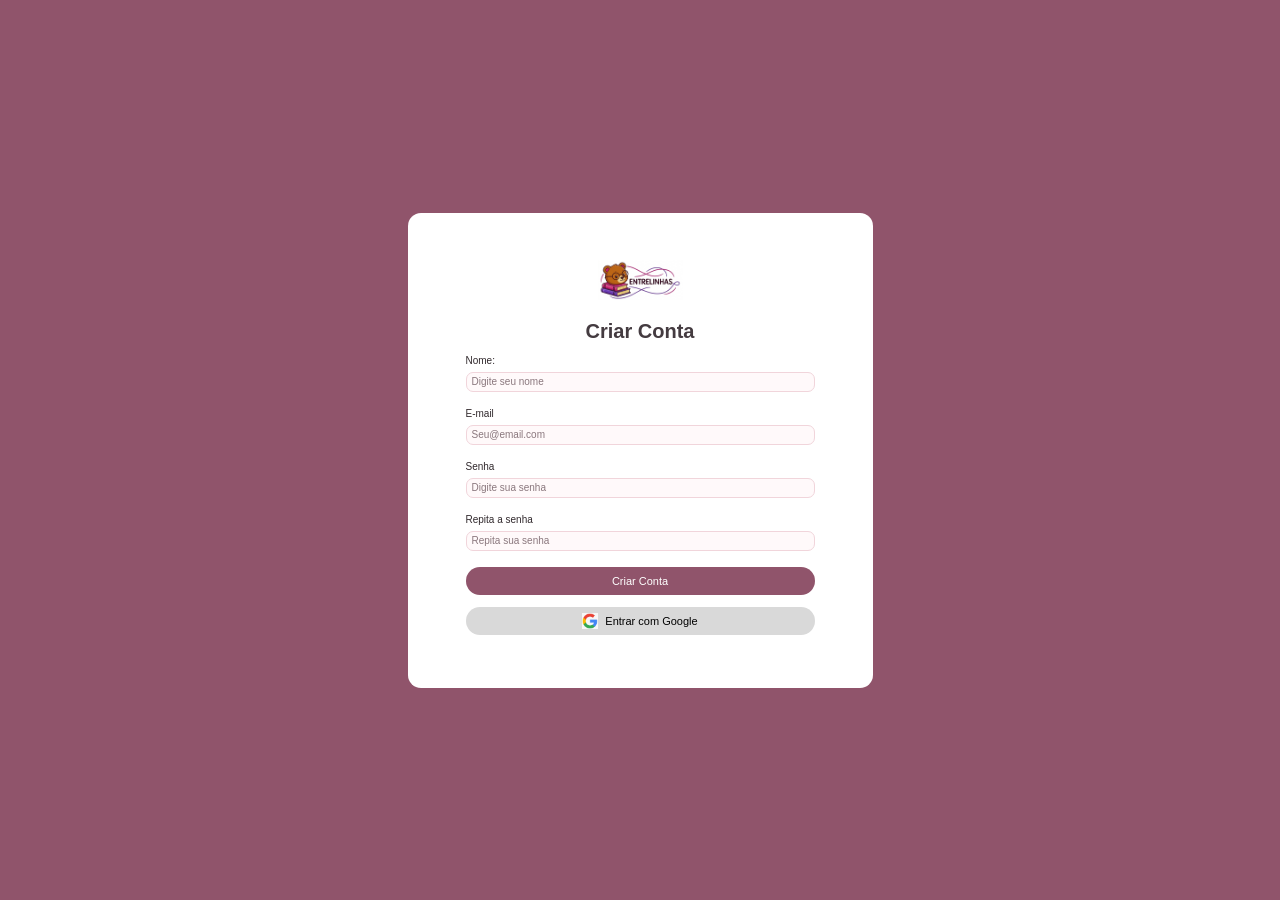
==== frontend/pages/cadastroConta.html @ cf15d9c8 "Adicionado paginas de Login e Cadastro feita por Larissa" ====
<!doctype html>
<html lang="pt-br">
    <head>
        <meta charset="UTF-8" />
        <meta name="viewport" content="width=device-width, initial-scale=1.0" />
        <title>Criar Conta - Entrelinhas</title>
        <link rel="stylesheet" href="../css/styleCadastroLogin.css" />
        <link rel="preconnect" href="https://fonts.googleapis.com" />
        <link rel="icon" type="image/png" href="../img/logo/icone.png" />
        <link rel="preconnect" href="https://fonts.gstatic.com" crossorigin />
        <link
            href="https://fonts.googleapis.com/css2?family=Nunito:wght@400;500;600;700;800&display=swap"
            rel="stylesheet"
        />
    </head>

    <body class="pagina-cadastro">
        <main class="container">
            <div class="cadastro-box">
                <div class="logo">
                    <img
                        src="../img/logo/logo-completa.jpg"
                        alt="Logo Entrelinhas"
                    />
                </div>

                <h1>Criar Conta</h1>

                <form action="#" method="POST">
                    <div class="campo">
                        <label for="nome">Nome:</label>
                        <input
                            type="text"
                            id="nome"
                            name="nome"
                            placeholder="Digite seu nome"
                            required
                        />
                    </div>

                    <div class="campo">
                        <label for="email">E-mail</label>
                        <input
                            type="email"
                            id="email"
                            name="email"
                            placeholder="Seu@email.com"
                            required
                        />
                    </div>

                    <div class="campo">
                        <label for="senha">Senha</label>
                        <input
                            type="password"
                            id="senha"
                            name="senha"
                            placeholder="Digite sua senha"
                            required
                        />
                    </div>

                    <div class="campo">
                        <label for="confirmar-senha">Repita a senha</label>
                        <input
                            type="password"
                            id="confirmar-senha"
                            name="confirmar-senha"
                            placeholder="Repita sua senha"
                            required
                        />
                    </div>

                    <button type="submit" class="btn-cadastro">
                        Criar Conta
                    </button>

                    <button type="button" class="btn-google">
                        <img
                            src="../img/logo/logoGoogle.jpeg"
                            alt="Google"
                            class="google-icon"
                        />
                        Entrar com Google
                    </button>
                </form>
            </div>
        </main>
    </body>
</html>
---- frontend/css/styleCadastroLogin.css ----
* {
    margin: 0;
    padding: 0;
    box-sizing: border-box;
}

body {
    min-height: 100vh;
    min-height: 100dvh;
    font-family: "Nunito", Arial, sans-serif;
    color: #000000;
    background-color: #FFF9F7;
    overflow-x: hidden;
}

.pagina-login {
    width: 100%;
    min-height: 100vh;
    min-height: 100dvh;
    display: grid;
    grid-template-columns: 41.7% 58.3%;
    font-family: "Nunito", Arial, sans-serif;
}

.pagina-login .painel-esquerdo {
    width: 100%;
    min-height: 100%;
    padding: 8%;
    display: flex;
    align-items: center;
    justify-content: flex-start;
    color: #ffffff;
    background-color: #8D5367;
}

.pagina-login .conteudo-painel {
    width: 100%;
    max-width: 420px;
}

.pagina-login .conteudo-painel h1 {
    margin-bottom: 22px;
    font-size: clamp(27px, 2.8vw, 36px);
    font-weight: 800;
    line-height: 1.12;
    letter-spacing: -0.5px;
}

.pagina-login .conteudo-painel p {
    font-size: clamp(13px, 1.1vw, 15px);
    font-weight: 400;
    line-height: 1.4;
}

.pagina-login .painel-formulario {
    width: 100%;
    min-height: 100%;
    padding: 40px;
    display: flex;
    align-items: center;
    justify-content: center;
    background-color: #FFF9F7;
}

.pagina-login .card-login {
    width: 100%;
    max-width: 460px;
    min-height: 440px;
    padding: 30px 42px;
    display: flex;
    flex-direction: column;
    background-color: #ffffff;
    border: 1px solid #efd1d8;
    border-radius: 15px;
}

.pagina-login .logotipo {
    width: 100%;
    height: 75px;
    margin-bottom: 8px;
    display: flex;
    align-items: center;
    justify-content: center;
}

.pagina-login .logotipo img {
    display: block;
    width: 125px;
    height: 75px;
    object-fit: contain;
}

.pagina-login .cabecalho-card {
    margin-bottom: 30px;
    text-align: center;
}

.pagina-login .cabecalho-card h2 {
    margin-bottom: 5px;
    font-size: clamp(19px, 1.7vw, 23px);
    font-weight: 800;
    line-height: 1.3;
    letter-spacing: -0.35px;
}

.pagina-login .cabecalho-card p {
    color: #786b72;
    font-size: 11px;
    line-height: 1.5;
}

.pagina-login .formulario-login {
    width: 100%;
    display: flex;
    flex-direction: column;
}

.pagina-login .campo-formulario {
    width: 100%;
    margin-bottom: 16px;
    display: flex;
    flex-direction: column;
    gap: 6px;
}

.pagina-login .campo-formulario label {
    color: #30282d;
    font-size: 10px;
    font-weight: 600;
}

.pagina-login .campo-formulario input {
    width: 100%;
    height: 36px;
    padding: 0 10px;
    color: #30282d;
    background-color: #fffafa;
    border: 1px solid #efd1d8;
    border-radius: 7px;
    outline: none;
    font-family: "Nunito", Arial, sans-serif;
    font-size: 11px;
    transition: 0.3s;
}

.pagina-login .campo-formulario input::placeholder {
    color: #81747b;
}

/* Efeito ao selecionar os campos */
.pagina-login .campo-formulario input:focus {
    border-color: #8D5367;
    box-shadow: 0 0 0 3px rgba(146, 86, 109, 0.10);
}

/* Botões do login */
.pagina-login .botao {
    width: 100%;
    min-height: 36px;
    padding: 8px 15px;
    display: flex;
    align-items: center;
    justify-content: center;
    border: 1px solid #efd1d8;
    border-radius: 50px;
    font-family: "Nunito", Arial, sans-serif;
    font-size: 11px;
    font-weight: 600;
    text-decoration: none;
    cursor: pointer;
    transition: 0.3s;
}

/* Efeito dos botões */
.pagina-login .botao:hover {
    transform: translateY(-2px);
}

/* Botão entrar */
.pagina-login .botao-entrar {
    color: #ffffff;
    background-color: #8D5367;
    border-color: #8D5367;
}

/* Efeito do botão entrar */
.pagina-login .botao-entrar:hover {
    background-color: #663346;
}

/* Botão criar conta */
.pagina-login .botao-criarconta {
    color: #663346;
    background-color: #fffafa;
}

/* Efeito do botão criar conta */
.pagina-login .botao-criarconta:hover {
    background-color: #fff0f2;
}

/* Separador */
.pagina-login .separador {
    margin: 16px 0;
    display: flex;
    align-items: center;
    justify-content: center;
    color: #786b72;
    font-size: 10px;
}


/* ==========================================
   RESPONSIVIDADE DO LOGIN - TABLETS
========================================== */

@media (max-width: 900px) {

    .pagina-login {
        grid-template-columns: 40% 60%;
    }

    .pagina-login .painel-esquerdo {
        padding: 7%;
    }

    .pagina-login .painel-formulario {
        padding: 25px;
    }

    .pagina-login .card-login {
        padding: 30px 25px;
    }

    .pagina-login .cabecalho-card h2 {
        font-size: 19px;
    }
}


/* ==========================================
   RESPONSIVIDADE DO LOGIN - CELULARES
========================================== */

@media (max-width: 650px) {

    .pagina-login {
        min-height: 100vh;
        min-height: 100dvh;
        display: flex;
        flex-direction: column;
    }

    /* Painel esquerdo */
    .pagina-login .painel-esquerdo {
        width: 100%;
        min-height: 230px;
        padding: 35px 20px;
        display: flex;
        align-items: center;
        justify-content: center;
        text-align: center;
    }

    .pagina-login .conteudo-painel {
        max-width: 100%;
    }

    .pagina-login .conteudo-painel h1 {
        margin-bottom: 12px;
        font-size: 27px;
    }

    .pagina-login .conteudo-painel p {
        font-size: 13px;
    }

    .pagina-login .quebra-desktop {
        display: none;
    }

    /* Painel do formulário */
    .pagina-login .painel-formulario {
        width: 100%;
        min-height: auto;
        flex: 1;
        padding: 35px 18px;
        display: flex;
        align-items: center;
        justify-content: center;
    }

    /* Cartão */
    .pagina-login .card-login {
        width: 100%;
        max-width: 440px;
        min-height: auto;
        padding: 30px 25px 35px;
    }

    /* Logo */
    .pagina-login .logotipo {
        height: 75px;
        margin-bottom: 8px;
    }

    .pagina-login .logotipo img {
        width: 125px;
        height: 75px;
    }

    /* Cabeçalho */
    .pagina-login .cabecalho-card {
        margin-bottom: 28px;
    }

    .pagina-login .cabecalho-card h2 {
        font-size: 20px;
    }

    .pagina-login .cabecalho-card p {
        font-size: 11px;
    }

    /* Campos */
    .pagina-login .campo-formulario {
        margin-bottom: 18px;
    }

    .pagina-login .campo-formulario label {
        font-size: 12px;
    }

    .pagina-login .campo-formulario input {
        height: 40px;
        font-size: 12px;
    }

    /* Botões */
    .pagina-login .botao {
        min-height: 40px;
        font-size: 12px;
    }
}


/* ==========================================
   CELULARES PEQUENOS - LOGIN
========================================== */

@media (max-width: 360px) {

    .pagina-login .painel-esquerdo {
        min-height: 200px;
    }

    .pagina-login .conteudo-painel h1 {
        font-size: 23px;
    }

    .pagina-login .card-login {
        padding: 25px 18px;
    }
}


/* ==========================================
    PÁGINA DE CADASTRO
========================================== */

body.pagina-cadastro {
    font-family: Arial, Helvetica, sans-serif;
    background-color: #90546B;
    min-height: 100vh;
    display: flex;
    align-items: center;
    justify-content: center;
}

.pagina-cadastro .container {
    width: 100%;
    min-height: 100vh;
    display: flex;
    align-items: center;
    justify-content: center;
    padding: 20px;
}

.pagina-cadastro .cadastro-box {
    background-color: #ad2c2c;
    width: 650px;
    min-height: 650px;
    padding: 40px 58px;
    border-radius: 13px;
}

/* Área da logo */
.pagina-cadastro .logo {
    display: flex;
    justify-content: center;
    align-items: center;
    margin-bottom: 12px;
}

/* Imagem da logo */
.pagina-cadastro .logo img {
    width: 85px;
    height: 55px;
    object-fit: contain;
}

/* Título criar conta */
.pagina-cadastro .cadastro-box h1 {
    text-align: center;
    color: #443B40;
    font-size: 20px;
    margin-bottom: 12px;
}

/* Formulário de cadastro */
.pagina-cadastro form {
    width: 100%;
}

/* Cada campo do formulário */
.pagina-cadastro .campo {
    display: flex;
    flex-direction: column;
    margin-bottom: 16px;
}

/* Texto dos campos */
.pagina-cadastro .campo label {
    font-size: 10px;
    color: #30282C;
    margin-bottom: 6px;
}

/* Campos de preenchimento */
.pagina-cadastro .campo input {
    width: 100%;
    height: 20px;
    padding: 5px;
    border: 1px solid #F1D5DB;
    border-radius: 7px;
    background-color: #FFF9FA;
    outline: none;
    font-size: 10px;
    color: #443B40;
    font-family: Arial, Helvetica, sans-serif;
}

/* Texto de exemplo */
.pagina-cadastro .campo input::placeholder {
    color: #8A777D;
}

/* Efeito ao clicar nos campos */
.pagina-cadastro .campo input:focus {
    border-color: #90546B;
}

/* Botão criar conta */
.pagina-cadastro .btn-cadastro {
    width: 100%;
    height: 28px;
    border: none;
    border-radius: 20px;
    background-color: #90546B;
    color: #FFFFFF;
    font-size: 11px;
    cursor: pointer;
    margin-top: 0;
    margin-bottom: 12px;
    font-family: Arial, Helvetica, sans-serif;
}

/* Efeito do botão criar conta */
.pagina-cadastro .btn-cadastro:hover {
    background-color: #79445A;
}

/* Botão entrar com Google */
.pagina-cadastro .btn-google {
    width: 100%;
    height: 28px;
    border: none;
    border-radius: 20px;
    background-color: #D9D9D9;
    color: #000000;
    font-size: 11px;
    cursor: pointer;
    display: flex;
    align-items: center;
    justify-content: center;
    gap: 7px;
    font-family: Arial, Helvetica, sans-serif;
}

/* Efeito do botão Google */
.pagina-cadastro .btn-google:hover {
    background-color: #C9C9C9;
}

/* Imagem da logo do Google */
.pagina-cadastro .google-icon {
    width: 16px;
    height: 16px;
    object-fit: contain;
}


/* ==========================================
   RESPONSIVIDADE DO CADASTRO
========================================== */

@media (max-width: 500px) {

    .pagina-cadastro .container {
        padding: 20px;
    }

    .pagina-cadastro .cadastro-box {
        width: 100%;
        max-width: 465px;
        padding: 35px 25px;
    }

}

/* ==========================================
   CONFIGURAÇÕES GERAIS
========================================== */

/* Remove margens e espaçamentos padrões */
* {
    margin: 0;
    padding: 0;
    box-sizing: border-box;
}

/* Configurações gerais do documento */
html, body {
    width: 100%;
    min-height: 100%;
}

/* Configurações gerais do corpo */
body {
    min-height: 100vh;
    min-height: 100dvh;
    font-family: "Nunito", Arial, sans-serif;
    color: #000000;
    background-color: #FFF9F7;
    overflow-x: hidden;
}


/* ==========================================
   PÁGINA DE LOGIN
========================================== */

/* Estrutura principal */
.pagina-login {
    width: 100%;
    min-height: 100vh;
    min-height: 100dvh;
    display: grid;
    grid-template-columns: 41.7% 58.3%;
    font-family: "Nunito", Arial, sans-serif;
}

/* Painel esquerdo */
.pagina-login .painel-esquerdo {
    width: 100%;
    min-height: 100%;
    padding: 8%;
    display: flex;
    align-items: center;
    justify-content: flex-start;
    color: #ffffff;
    background-color: #8D5367;
}

/* Conteúdo do painel esquerdo */
.pagina-login .conteudo-painel {
    width: 100%;
    max-width: 420px;
}

/* Título do painel esquerdo */
.pagina-login .conteudo-painel h1 {
    margin-bottom: 22px;
    font-size: clamp(27px, 2.8vw, 36px);
    font-weight: 800;
    line-height: 1.12;
    letter-spacing: -0.5px;
}

/* Texto do painel esquerdo */
.pagina-login .conteudo-painel p {
    font-size: clamp(13px, 1.1vw, 15px);
    font-weight: 400;
    line-height: 1.4;
}

/* Painel direito */
.pagina-login .painel-formulario {
    width: 100%;
    min-height: 100%;
    padding: 40px;
    display: flex;
    align-items: center;
    justify-content: center;
    background-color: #FFF9F7;
}

/* Card de login */
.pagina-login .card-login {
    width: 100%;
    max-width: 460px;
    min-height: 440px;
    padding: 30px 42px;
    display: flex;
    flex-direction: column;
    background-color: #ffffff;
    border: 1px solid #efd1d8;
    border-radius: 15px;
}

/* Logotipo */
.pagina-login .logotipo {
    width: 100%;
    height: 75px;
    margin-bottom: 8px;
    display: flex;
    align-items: center;
    justify-content: center;
}

/* Imagem da logo */
.pagina-login .logotipo img {
    display: block;
    width: 125px;
    height: 75px;
    object-fit: contain;
}

/* Título e descrição */
.pagina-login .cabecalho-card {
    margin-bottom: 30px;
    text-align: center;
}

/* Título do cartão */
.pagina-login .cabecalho-card h2 {
    margin-bottom: 5px;
    font-size: clamp(19px, 1.7vw, 23px);
    font-weight: 800;
    line-height: 1.3;
    letter-spacing: -0.35px;
}

/* Descrição do cartão */
.pagina-login .cabecalho-card p {
    color: #786b72;
    font-size: 11px;
    line-height: 1.5;
}

/* Formulário */
.pagina-login .formulario-login {
    width: 100%;
    display: flex;
    flex-direction: column;
}

/* Campos do formulário */
.pagina-login .campo-formulario {
    width: 100%;
    margin-bottom: 16px;
    display: flex;
    flex-direction: column;
    gap: 6px;
}

/* Texto dos campos */
.pagina-login .campo-formulario label {
    color: #30282d;
    font-size: 10px;
    font-weight: 600;
}

/* Campos de preenchimento */
.pagina-login .campo-formulario input {
    width: 100%;
    height: 36px;
    padding: 0 10px;
    color: #30282d;
    background-color: #fffafa;
    border: 1px solid #efd1d8;
    border-radius: 7px;
    outline: none;
    font-family: "Nunito", Arial, sans-serif;
    font-size: 11px;
    transition: 0.3s;
}

/* Texto de exemplo dos campos */
.pagina-login .campo-formulario input::placeholder {
    color: #81747b;
}

/* Efeito ao selecionar os campos */
.pagina-login .campo-formulario input:focus {
    border-color: #8D5367;
    box-shadow: 0 0 0 3px rgba(146, 86, 109, 0.10);
}

/* Botões do login */
.pagina-login .botao {
    width: 100%;
    min-height: 36px;
    padding: 8px 15px;
    display: flex;
    align-items: center;
    justify-content: center;
    border: 1px solid #efd1d8;
    border-radius: 50px;
    font-family: "Nunito", Arial, sans-serif;
    font-size: 11px;
    font-weight: 600;
    text-decoration: none;
    cursor: pointer;
    transition: 0.3s;
}

/* Efeito dos botões */
.pagina-login .botao:hover {
    transform: translateY(-2px);
}

/* Botão entrar */
.pagina-login .botao-entrar {
    color: #ffffff;
    background-color: #8D5367;
    border-color: #8D5367;
}

/* Efeito do botão entrar */
.pagina-login .botao-entrar:hover {
    background-color: #663346;
}

/* Botão criar conta */
.pagina-login .botao-criarconta {
    color: #663346;
    background-color: #fffafa;
}

/* Efeito do botão criar conta */
.pagina-login .botao-criarconta:hover {
    background-color: #fff0f2;
}

/* Separador */
.pagina-login .separador {
    margin: 16px 0;
    display: flex;
    align-items: center;
    justify-content: center;
    color: #786b72;
    font-size: 10px;
}


/* ==========================================
   RESPONSIVIDADE DO LOGIN - TABLETS
========================================== */

@media (max-width: 900px) {

    .pagina-login {
        grid-template-columns: 40% 60%;
    }

    .pagina-login .painel-esquerdo {
        padding: 7%;
    }

    .pagina-login .painel-formulario {
        padding: 25px;
    }

    .pagina-login .card-login {
        padding: 30px 25px;
    }

    .pagina-login .cabecalho-card h2 {
        font-size: 19px;
    }
}


/* ==========================================
   RESPONSIVIDADE DO LOGIN - CELULARES
========================================== */

@media (max-width: 650px) {

    .pagina-login {
        min-height: 100vh;
        min-height: 100dvh;
        display: flex;
        flex-direction: column;
    }

    /* Painel esquerdo */
    .pagina-login .painel-esquerdo {
        width: 100%;
        min-height: 230px;
        padding: 35px 20px;
        display: flex;
        align-items: center;
        justify-content: center;
        text-align: center;
    }

    .pagina-login .conteudo-painel {
        max-width: 100%;
    }

    .pagina-login .conteudo-painel h1 {
        margin-bottom: 12px;
        font-size: 27px;
    }

    .pagina-login .conteudo-painel p {
        font-size: 13px;
    }

    .pagina-login .quebra-desktop {
        display: none;
    }

    /* Painel do formulário */
    .pagina-login .painel-formulario {
        width: 100%;
        min-height: auto;
        flex: 1;
        padding: 35px 18px;
        display: flex;
        align-items: center;
        justify-content: center;
    }

    /* Cartão */
    .pagina-login .card-login {
        width: 100%;
        max-width: 440px;
        min-height: auto;
        padding: 30px 25px 35px;
    }

    /* Logo */
    .pagina-login .logotipo {
        height: 75px;
        margin-bottom: 8px;
    }

    .pagina-login .logotipo img {
        width: 125px;
        height: 75px;
    }

    /* Cabeçalho */
    .pagina-login .cabecalho-card {
        margin-bottom: 28px;
    }

    .pagina-login .cabecalho-card h2 {
        font-size: 20px;
    }

    .pagina-login .cabecalho-card p {
        font-size: 11px;
    }

    /* Campos */
    .pagina-login .campo-formulario {
        margin-bottom: 18px;
    }

    .pagina-login .campo-formulario label {
        font-size: 12px;
    }

    .pagina-login .campo-formulario input {
        height: 40px;
        font-size: 12px;
    }

    /* Botões */
    .pagina-login .botao {
        min-height: 40px;
        font-size: 12px;
    }
}


/* ==========================================
   CELULARES PEQUENOS - LOGIN
========================================== */

@media (max-width: 360px) {

    .pagina-login .painel-esquerdo {
        min-height: 200px;
    }

    .pagina-login .conteudo-painel h1 {
        font-size: 23px;
    }

    .pagina-login .card-login {
        padding: 25px 18px;
    }
}


/* ==========================================
   PÁGINA DE CADASTRO
========================================== */

/* Configurações exclusivas do cadastro */
body.pagina-cadastro {
    font-family: Arial, Helvetica, sans-serif;
    background-color: #90546B;
    min-height: 100vh;
    display: flex;
    align-items: center;
    justify-content: center;
}

/* Container principal */
.pagina-cadastro .container {
    width: 100%;
    min-height: 100vh;
    display: flex;
    align-items: center;
    justify-content: center;
    padding: 20px;
}

/* Caixa branca do formulário */
.pagina-cadastro .cadastro-box {
    background-color: #FFFFFF;
    width: 465px;
    min-height: 475px;
    padding: 40px 58px;
    border-radius: 13px;
}

/* Área da logo */
.pagina-cadastro .logo {
    display: flex;
    justify-content: center;
    align-items: center;
    margin-bottom: 12px;
}

/* Imagem da logo */
.pagina-cadastro .logo img {
    width: 85px;
    height: 55px;
    object-fit: contain;
}

/* Título criar conta */
.pagina-cadastro .cadastro-box h1 {
    text-align: center;
    color: #443B40;
    font-size: 20px;
    margin-bottom: 12px;
}

/* Formulário de cadastro */
.pagina-cadastro form {
    width: 100%;
}

/* Cada campo do formulário */
.pagina-cadastro .campo {
    display: flex;
    flex-direction: column;
    margin-bottom: 16px;
}

/* Texto dos campos */
.pagina-cadastro .campo label {
    font-size: 10px;
    color: #30282C;
    margin-bottom: 6px;
}

/* Campos de preenchimento */
.pagina-cadastro .campo input {
    width: 100%;
    height: 20px;
    padding: 5px;
    border: 1px solid #F1D5DB;
    border-radius: 7px;
    background-color: #FFF9FA;
    outline: none;
    font-size: 10px;
    color: #443B40;
    font-family: Arial, Helvetica, sans-serif;
}

/* Texto de exemplo */
.pagina-cadastro .campo input::placeholder {
    color: #8A777D;
}

/* Efeito ao clicar nos campos */
.pagina-cadastro .campo input:focus {
    border-color: #90546B;
}

/* Botão criar conta */
.pagina-cadastro .btn-cadastro {
    width: 100%;
    height: 28px;
    border: none;
    border-radius: 20px;
    background-color: #90546B;
    color: #FFFFFF;
    font-size: 11px;
    cursor: pointer;
    margin-top: 0;
    margin-bottom: 12px;
    font-family: Arial, Helvetica, sans-serif;
}

/* Efeito do botão criar conta */
.pagina-cadastro .btn-cadastro:hover {
    background-color: #79445A;
}

/* Botão entrar com Google */
.pagina-cadastro .btn-google {
    width: 100%;
    height: 28px;
    border: none;
    border-radius: 20px;
    background-color: #D9D9D9;
    color: #000000;
    font-size: 11px;
    cursor: pointer;
    display: flex;
    align-items: center;
    justify-content: center;
    gap: 7px;
    font-family: Arial, Helvetica, sans-serif;
}

/* Efeito do botão Google */
.pagina-cadastro .btn-google:hover {
    background-color: #C9C9C9;
}

/* Imagem da logo do Google */
.pagina-cadastro .google-icon {
    width: 16px;
    height: 16px;
    object-fit: contain;
}


/* ==========================================
   RESPONSIVIDADE DO CADASTRO
========================================== */

@media (max-width: 500px) {

    .pagina-cadastro .container {
        padding: 20px;
    }

    .pagina-cadastro .cadastro-box {
        width: 100%;
        max-width: 465px;
        padding: 35px 25px;
    }

}
* {
    margin: 0;
    padding: 0;
    box-sizing: border-box;
}

body {
    min-height: 100vh;
    min-height: 100dvh;
    font-family: "Nunito", Arial, sans-serif;
    color: #000000;
    background-color: #FFF9F7;
    overflow-x: hidden;
}

.pagina-login {
    width: 100%;
    min-height: 100vh;
    min-height: 100dvh;
    display: grid;
    grid-template-columns: 41.7% 58.3%;
    font-family: "Nunito", Arial, sans-serif;
}

.pagina-login .painel-esquerdo {
    width: 100%;
    min-height: 100%;
    padding: 8%;
    display: flex;
    align-items: center;
    justify-content: flex-start;
    color: #ffffff;
    background-color: #8D5367;
}

.pagina-login .conteudo-painel {
    width: 100%;
    max-width: 420px;
}

.pagina-login .conteudo-painel h1 {
    margin-bottom: 22px;
    font-size: clamp(27px, 2.8vw, 36px);
    font-weight: 800;
    line-height: 1.12;
    letter-spacing: -0.5px;
}

.pagina-login .conteudo-painel p {
    font-size: clamp(13px, 1.1vw, 15px);
    font-weight: 400;
    line-height: 1.4;
}

.pagina-login .painel-formulario {
    width: 100%;
    min-height: 100%;
    padding: 40px;
    display: flex;
    align-items: center;
    justify-content: center;
    background-color: #FFF9F7;
}

.pagina-login .card-login {
    width: 100%;
    max-width: 460px;
    min-height: 440px;
    padding: 30px 42px;
    display: flex;
    flex-direction: column;
    background-color: #ffffff;
    border: 1px solid #efd1d8;
    border-radius: 15px;
}

.pagina-login .logotipo {
    width: 100%;
    height: 75px;
    margin-bottom: 8px;
    display: flex;
    align-items: center;
    justify-content: center;
}

.pagina-login .logotipo img {
    display: block;
    width: 125px;
    height: 75px;
    object-fit: contain;
}

.pagina-login .cabecalho-card {
    margin-bottom: 30px;
    text-align: center;
}

.pagina-login .cabecalho-card h2 {
    margin-bottom: 5px;
    font-size: clamp(19px, 1.7vw, 23px);
    font-weight: 800;
    line-height: 1.3;
    letter-spacing: -0.35px;
}

.pagina-login .cabecalho-card p {
    color: #786b72;
    font-size: 11px;
    line-height: 1.5;
}

.pagina-login .formulario-login {
    width: 100%;
    display: flex;
    flex-direction: column;
}

.pagina-login .campo-formulario {
    width: 100%;
    margin-bottom: 16px;
    display: flex;
    flex-direction: column;
    gap: 6px;
}

.pagina-login .campo-formulario label {
    color: #30282d;
    font-size: 10px;
    font-weight: 600;
}

.pagina-login .campo-formulario input {
    width: 100%;
    height: 36px;
    padding: 0 10px;
    color: #30282d;
    background-color: #fffafa;
    border: 1px solid #efd1d8;
    border-radius: 7px;
    outline: none;
    font-family: "Nunito", Arial, sans-serif;
    font-size: 11px;
    transition: 0.3s;
}

.pagina-login .campo-formulario input::placeholder {
    color: #81747b;
}

/* Efeito ao selecionar os campos */
.pagina-login .campo-formulario input:focus {
    border-color: #8D5367;
    box-shadow: 0 0 0 3px rgba(146, 86, 109, 0.10);
}

/* Botões do login */
.pagina-login .botao {
    width: 100%;
    min-height: 36px;
    padding: 8px 15px;
    display: flex;
    align-items: center;
    justify-content: center;
    border: 1px solid #efd1d8;
    border-radius: 50px;
    font-family: "Nunito", Arial, sans-serif;
    font-size: 11px;
    font-weight: 600;
    text-decoration: none;
    cursor: pointer;
    transition: 0.3s;
}

/* Efeito dos botões */
.pagina-login .botao:hover {
    transform: translateY(-2px);
}

/* Botão entrar */
.pagina-login .botao-entrar {
    color: #ffffff;
    background-color: #8D5367;
    border-color: #8D5367;
}

/* Efeito do botão entrar */
.pagina-login .botao-entrar:hover {
    background-color: #663346;
}

/* Botão criar conta */
.pagina-login .botao-criarconta {
    color: #663346;
    background-color: #fffafa;
}

/* Efeito do botão criar conta */
.pagina-login .botao-criarconta:hover {
    background-color: #fff0f2;
}

/* Separador */
.pagina-login .separador {
    margin: 16px 0;
    display: flex;
    align-items: center;
    justify-content: center;
    color: #786b72;
    font-size: 10px;
}


/* ==========================================
   RESPONSIVIDADE DO LOGIN - TABLETS
========================================== */

@media (max-width: 900px) {

    .pagina-login {
        grid-template-columns: 40% 60%;
    }

    .pagina-login .painel-esquerdo {
        padding: 7%;
    }

    .pagina-login .painel-formulario {
        padding: 25px;
    }

    .pagina-login .card-login {
        padding: 30px 25px;
    }

    .pagina-login .cabecalho-card h2 {
        font-size: 19px;
    }
}


/* ==========================================
   RESPONSIVIDADE DO LOGIN - CELULARES
========================================== */

@media (max-width: 650px) {

    .pagina-login {
        min-height: 100vh;
        min-height: 100dvh;
        display: flex;
        flex-direction: column;
    }

    /* Painel esquerdo */
    .pagina-login .painel-esquerdo {
        width: 100%;
        min-height: 230px;
        padding: 35px 20px;
        display: flex;
        align-items: center;
        justify-content: center;
        text-align: center;
    }

    .pagina-login .conteudo-painel {
        max-width: 100%;
    }

    .pagina-login .conteudo-painel h1 {
        margin-bottom: 12px;
        font-size: 27px;
    }

    .pagina-login .conteudo-painel p {
        font-size: 13px;
    }

    .pagina-login .quebra-desktop {
        display: none;
    }

    /* Painel do formulário */
    .pagina-login .painel-formulario {
        width: 100%;
        min-height: auto;
        flex: 1;
        padding: 35px 18px;
        display: flex;
        align-items: center;
        justify-content: center;
    }

    /* Cartão */
    .pagina-login .card-login {
        width: 100%;
        max-width: 440px;
        min-height: auto;
        padding: 30px 25px 35px;
    }

    /* Logo */
    .pagina-login .logotipo {
        height: 75px;
        margin-bottom: 8px;
    }

    .pagina-login .logotipo img {
        width: 125px;
        height: 75px;
    }

    /* Cabeçalho */
    .pagina-login .cabecalho-card {
        margin-bottom: 28px;
    }

    .pagina-login .cabecalho-card h2 {
        font-size: 20px;
    }

    .pagina-login .cabecalho-card p {
        font-size: 11px;
    }

    /* Campos */
    .pagina-login .campo-formulario {
        margin-bottom: 18px;
    }

    .pagina-login .campo-formulario label {
        font-size: 12px;
    }

    .pagina-login .campo-formulario input {
        height: 40px;
        font-size: 12px;
    }

    /* Botões */
    .pagina-login .botao {
        min-height: 40px;
        font-size: 12px;
    }
}


/* ==========================================
   CELULARES PEQUENOS - LOGIN
========================================== */

@media (max-width: 360px) {

    .pagina-login .painel-esquerdo {
        min-height: 200px;
    }

    .pagina-login .conteudo-painel h1 {
        font-size: 23px;
    }

    .pagina-login .card-login {
        padding: 25px 18px;
    }
}


/* ==========================================
   PÁGINA DE CADASTRO
========================================== */

/* Configurações exclusivas do cadastro */
body.pagina-cadastro {
    font-family: Arial, Helvetica, sans-serif;
    background-color: #90546B;
    min-height: 100vh;
    display: flex;
    align-items: center;
    justify-content: center;
}

/* Container principal */
.pagina-cadastro .container {
    width: 100%;
    min-height: 100vh;
    display: flex;
    align-items: center;
    justify-content: center;
    padding: 20px;
}

/* Caixa branca do formulário */
.pagina-cadastro .cadastro-box {
    background-color: #FFFFFF;
    width: 465px;
    min-height: 475px;
    padding: 40px 58px;
    border-radius: 13px;
}

/* Área da logo */
.pagina-cadastro .logo {
    display: flex;
    justify-content: center;
    align-items: center;
    margin-bottom: 12px;
}

/* Imagem da logo */
.pagina-cadastro .logo img {
    width: 85px;
    height: 55px;
    object-fit: contain;
}

/* Título criar conta */
.pagina-cadastro .cadastro-box h1 {
    text-align: center;
    color: #443B40;
    font-size: 20px;
    margin-bottom: 12px;
}

/* Formulário de cadastro */
.pagina-cadastro form {
    width: 100%;
}

/* Cada campo do formulário */
.pagina-cadastro .campo {
    display: flex;
    flex-direction: column;
    margin-bottom: 16px;
}

/* Texto dos campos */
.pagina-cadastro .campo label {
    font-size: 10px;
    color: #30282C;
    margin-bottom: 6px;
}

/* Campos de preenchimento */
.pagina-cadastro .campo input {
    width: 100%;
    height: 20px;
    padding: 5px;
    border: 1px solid #F1D5DB;
    border-radius: 7px;
    background-color: #FFF9FA;
    outline: none;
    font-size: 10px;
    color: #443B40;
    font-family: Arial, Helvetica, sans-serif;
}

/* Texto de exemplo */
.pagina-cadastro .campo input::placeholder {
    color: #8A777D;
}

/* Efeito ao clicar nos campos */
.pagina-cadastro .campo input:focus {
    border-color: #90546B;
}

/* Botão criar conta */
.pagina-cadastro .btn-cadastro {
    width: 100%;
    height: 28px;
    border: none;
    border-radius: 20px;
    background-color: #90546B;
    color: #FFFFFF;
    font-size: 11px;
    cursor: pointer;
    margin-top: 0;
    margin-bottom: 12px;
    font-family: Arial, Helvetica, sans-serif;
}

/* Efeito do botão criar conta */
.pagina-cadastro .btn-cadastro:hover {
    background-color: #79445A;
}

/* Botão entrar com Google */
.pagina-cadastro .btn-google {
    width: 100%;
    height: 28px;
    border: none;
    border-radius: 20px;
    background-color: #D9D9D9;
    color: #000000;
    font-size: 11px;
    cursor: pointer;
    display: flex;
    align-items: center;
    justify-content: center;
    gap: 7px;
    font-family: Arial, Helvetica, sans-serif;
}

/* Efeito do botão Google */
.pagina-cadastro .btn-google:hover {
    background-color: #C9C9C9;
}

/* Imagem da logo do Google */
.pagina-cadastro .google-icon {
    width: 16px;
    height: 16px;
    object-fit: contain;
}


/* ==========================================
   RESPONSIVIDADE DO CADASTRO
========================================== */

@media (max-width: 500px) {

    .pagina-cadastro .container {
        padding: 20px;
    }

    .pagina-cadastro .cadastro-box {
        width: 100%;
        max-width: 465px;
        padding: 35px 25px;
    }

}

/* ==========================================
   CONFIGURAÇÕES GERAIS
========================================== */

/* Remove margens e espaçamentos padrões */
* {
    margin: 0;
    padding: 0;
    box-sizing: border-box;
}

/* Configurações gerais do documento */
html, body {
    width: 100%;
    min-height: 100%;
}

/* Configurações gerais do corpo */
body {
    min-height: 100vh;
    min-height: 100dvh;
    font-family: "Nunito", Arial, sans-serif;
    color: #000000;
    background-color: #FFF9F7;
    overflow-x: hidden;
}


/* ==========================================
   PÁGINA DE LOGIN
========================================== */

/* Estrutura principal */
.pagina-login {
    width: 100%;
    min-height: 100vh;
    min-height: 100dvh;
    display: grid;
    grid-template-columns: 41.7% 58.3%;
    font-family: "Nunito", Arial, sans-serif;
}

/* Painel esquerdo */
.pagina-login .painel-esquerdo {
    width: 100%;
    min-height: 100%;
    padding: 8%;
    display: flex;
    align-items: center;
    justify-content: flex-start;
    color: #ffffff;
    background-color: #8D5367;
}

/* Conteúdo do painel esquerdo */
.pagina-login .conteudo-painel {
    width: 100%;
    max-width: 420px;
}

/* Título do painel esquerdo */
.pagina-login .conteudo-painel h1 {
    margin-bottom: 22px;
    font-size: clamp(27px, 2.8vw, 36px);
    font-weight: 800;
    line-height: 1.12;
    letter-spacing: -0.5px;
}

/* Texto do painel esquerdo */
.pagina-login .conteudo-painel p {
    font-size: clamp(13px, 1.1vw, 15px);
    font-weight: 400;
    line-height: 1.4;
}

/* Painel direito */
.pagina-login .painel-formulario {
    width: 100%;
    min-height: 100%;
    padding: 40px;
    display: flex;
    align-items: center;
    justify-content: center;
    background-color: #FFF9F7;
}

/* Card de login */
.pagina-login .card-login {
    width: 100%;
    max-width: 460px;
    min-height: 440px;
    padding: 30px 42px;
    display: flex;
    flex-direction: column;
    background-color: #ffffff;
    border: 1px solid #efd1d8;
    border-radius: 15px;
}

/* Logotipo */
.pagina-login .logotipo {
    width: 100%;
    height: 75px;
    margin-bottom: 8px;
    display: flex;
    align-items: center;
    justify-content: center;
}

/* Imagem da logo */
.pagina-login .logotipo img {
    display: block;
    width: 125px;
    height: 75px;
    object-fit: contain;
}

/* Título e descrição */
.pagina-login .cabecalho-card {
    margin-bottom: 30px;
    text-align: center;
}

/* Título do cartão */
.pagina-login .cabecalho-card h2 {
    margin-bottom: 5px;
    font-size: clamp(19px, 1.7vw, 23px);
    font-weight: 800;
    line-height: 1.3;
    letter-spacing: -0.35px;
}

/* Descrição do cartão */
.pagina-login .cabecalho-card p {
    color: #786b72;
    font-size: 11px;
    line-height: 1.5;
}

/* Formulário */
.pagina-login .formulario-login {
    width: 100%;
    display: flex;
    flex-direction: column;
}

/* Campos do formulário */
.pagina-login .campo-formulario {
    width: 100%;
    margin-bottom: 16px;
    display: flex;
    flex-direction: column;
    gap: 6px;
}

/* Texto dos campos */
.pagina-login .campo-formulario label {
    color: #30282d;
    font-size: 10px;
    font-weight: 600;
}

/* Campos de preenchimento */
.pagina-login .campo-formulario input {
    width: 100%;
    height: 36px;
    padding: 0 10px;
    color: #30282d;
    background-color: #fffafa;
    border: 1px solid #efd1d8;
    border-radius: 7px;
    outline: none;
    font-family: "Nunito", Arial, sans-serif;
    font-size: 11px;
    transition: 0.3s;
}

/* Texto de exemplo dos campos */
.pagina-login .campo-formulario input::placeholder {
    color: #81747b;
}

/* Efeito ao selecionar os campos */
.pagina-login .campo-formulario input:focus {
    border-color: #8D5367;
    box-shadow: 0 0 0 3px rgba(146, 86, 109, 0.10);
}

/* Botões do login */
.pagina-login .botao {
    width: 100%;
    min-height: 36px;
    padding: 8px 15px;
    display: flex;
    align-items: center;
    justify-content: center;
    border: 1px solid #efd1d8;
    border-radius: 50px;
    font-family: "Nunito", Arial, sans-serif;
    font-size: 11px;
    font-weight: 600;
    text-decoration: none;
    cursor: pointer;
    transition: 0.3s;
}

/* Efeito dos botões */
.pagina-login .botao:hover {
    transform: translateY(-2px);
}

/* Botão entrar */
.pagina-login .botao-entrar {
    color: #ffffff;
    background-color: #8D5367;
    border-color: #8D5367;
}

/* Efeito do botão entrar */
.pagina-login .botao-entrar:hover {
    background-color: #663346;
}

/* Botão criar conta */
.pagina-login .botao-criarconta {
    color: #663346;
    background-color: #fffafa;
}

/* Efeito do botão criar conta */
.pagina-login .botao-criarconta:hover {
    background-color: #fff0f2;
}

/* Separador */
.pagina-login .separador {
    margin: 16px 0;
    display: flex;
    align-items: center;
    justify-content: center;
    color: #786b72;
    font-size: 10px;
}


/* ==========================================
   RESPONSIVIDADE DO LOGIN - TABLETS
========================================== */

@media (max-width: 900px) {

    .pagina-login {
        grid-template-columns: 40% 60%;
    }

    .pagina-login .painel-esquerdo {
        padding: 7%;
    }

    .pagina-login .painel-formulario {
        padding: 25px;
    }

    .pagina-login .card-login {
        padding: 30px 25px;
    }

    .pagina-login .cabecalho-card h2 {
        font-size: 19px;
    }
}


/* ==========================================
   RESPONSIVIDADE DO LOGIN - CELULARES
========================================== */

@media (max-width: 650px) {

    .pagina-login {
        min-height: 100vh;
        min-height: 100dvh;
        display: flex;
        flex-direction: column;
    }

    /* Painel esquerdo */
    .pagina-login .painel-esquerdo {
        width: 100%;
        min-height: 230px;
        padding: 35px 20px;
        display: flex;
        align-items: center;
        justify-content: center;
        text-align: center;
    }

    .pagina-login .conteudo-painel {
        max-width: 100%;
    }

    .pagina-login .conteudo-painel h1 {
        margin-bottom: 12px;
        font-size: 27px;
    }

    .pagina-login .conteudo-painel p {
        font-size: 13px;
    }

    .pagina-login .quebra-desktop {
        display: none;
    }

    /* Painel do formulário */
    .pagina-login .painel-formulario {
        width: 100%;
        min-height: auto;
        flex: 1;
        padding: 35px 18px;
        display: flex;
        align-items: center;
        justify-content: center;
    }

    /* Cartão */
    .pagina-login .card-login {
        width: 100%;
        max-width: 440px;
        min-height: auto;
        padding: 30px 25px 35px;
    }

    /* Logo */
    .pagina-login .logotipo {
        height: 75px;
        margin-bottom: 8px;
    }

    .pagina-login .logotipo img {
        width: 125px;
        height: 75px;
    }

    /* Cabeçalho */
    .pagina-login .cabecalho-card {
        margin-bottom: 28px;
    }

    .pagina-login .cabecalho-card h2 {
        font-size: 20px;
    }

    .pagina-login .cabecalho-card p {
        font-size: 11px;
    }

    /* Campos */
    .pagina-login .campo-formulario {
        margin-bottom: 18px;
    }

    .pagina-login .campo-formulario label {
        font-size: 12px;
    }

    .pagina-login .campo-formulario input {
        height: 40px;
        font-size: 12px;
    }

    /* Botões */
    .pagina-login .botao {
        min-height: 40px;
        font-size: 12px;
    }
}


/* ==========================================
   CELULARES PEQUENOS - LOGIN
========================================== */

@media (max-width: 360px) {

    .pagina-login .painel-esquerdo {
        min-height: 200px;
    }

    .pagina-login .conteudo-painel h1 {
        font-size: 23px;
    }

    .pagina-login .card-login {
        padding: 25px 18px;
    }
}


/* ==========================================
   PÁGINA DE CADASTRO
========================================== */

/* Configurações exclusivas do cadastro */
body.pagina-cadastro {
    font-family: Arial, Helvetica, sans-serif;
    background-color: #90546B;
    min-height: 100vh;
    display: flex;
    align-items: center;
    justify-content: center;
}

/* Container principal */
.pagina-cadastro .container {
    width: 100%;
    min-height: 100vh;
    display: flex;
    align-items: center;
    justify-content: center;
    padding: 20px;
}

/* Caixa branca do formulário */
.pagina-cadastro .cadastro-box {
    background-color: #FFFFFF;
    width: 465px;
    min-height: 475px;
    padding: 40px 58px;
    border-radius: 13px;
}

/* Área da logo */
.pagina-cadastro .logo {
    display: flex;
    justify-content: center;
    align-items: center;
    margin-bottom: 12px;
}

/* Imagem da logo */
.pagina-cadastro .logo img {
    width: 85px;
    height: 55px;
    object-fit: contain;
}

/* Título criar conta */
.pagina-cadastro .cadastro-box h1 {
    text-align: center;
    color: #443B40;
    font-size: 20px;
    margin-bottom: 12px;
}

/* Formulário de cadastro */
.pagina-cadastro form {
    width: 100%;
}

/* Cada campo do formulário */
.pagina-cadastro .campo {
    display: flex;
    flex-direction: column;
    margin-bottom: 16px;
}

/* Texto dos campos */
.pagina-cadastro .campo label {
    font-size: 10px;
    color: #30282C;
    margin-bottom: 6px;
}

/* Campos de preenchimento */
.pagina-cadastro .campo input {
    width: 100%;
    height: 20px;
    padding: 5px;
    border: 1px solid #F1D5DB;
    border-radius: 7px;
    background-color: #FFF9FA;
    outline: none;
    font-size: 10px;
    color: #443B40;
    font-family: Arial, Helvetica, sans-serif;
}

/* Texto de exemplo */
.pagina-cadastro .campo input::placeholder {
    color: #8A777D;
}

/* Efeito ao clicar nos campos */
.pagina-cadastro .campo input:focus {
    border-color: #90546B;
}

/* Botão criar conta */
.pagina-cadastro .btn-cadastro {
    width: 100%;
    height: 28px;
    border: none;
    border-radius: 20px;
    background-color: #90546B;
    color: #FFFFFF;
    font-size: 11px;
    cursor: pointer;
    margin-top: 0;
    margin-bottom: 12px;
    font-family: Arial, Helvetica, sans-serif;
}

/* Efeito do botão criar conta */
.pagina-cadastro .btn-cadastro:hover {
    background-color: #79445A;
}

/* Botão entrar com Google */
.pagina-cadastro .btn-google {
    width: 100%;
    height: 28px;
    border: none;
    border-radius: 20px;
    background-color: #D9D9D9;
    color: #000000;
    font-size: 11px;
    cursor: pointer;
    display: flex;
    align-items: center;
    justify-content: center;
    gap: 7px;
    font-family: Arial, Helvetica, sans-serif;
}

/* Efeito do botão Google */
.pagina-cadastro .btn-google:hover {
    background-color: #C9C9C9;
}

/* Imagem da logo do Google */
.pagina-cadastro .google-icon {
    width: 16px;
    height: 16px;
    object-fit: contain;
}


/* ==========================================
   RESPONSIVIDADE DO CADASTRO
========================================== */

@media (max-width: 500px) {

    .pagina-cadastro .container {
        padding: 20px;
    }

    .pagina-cadastro .cadastro-box {
        width: 100%;
        max-width: 465px;
        padding: 35px 25px;
    }

}
* {
    margin: 0;
    padding: 0;
    box-sizing: border-box;
}

body {
    min-height: 100vh;
    min-height: 100dvh;
    font-family: "Nunito", Arial, sans-serif;
    color: #000000;
    background-color: #FFF9F7;
    overflow-x: hidden;
}

.pagina-login {
    width: 100%;
    min-height: 100vh;
    min-height: 100dvh;
    display: grid;
    grid-template-columns: 41.7% 58.3%;
    font-family: "Nunito", Arial, sans-serif;
}

.pagina-login .painel-esquerdo {
    width: 100%;
    min-height: 100%;
    padding: 8%;
    display: flex;
    align-items: center;
    justify-content: flex-start;
    color: #ffffff;
    background-color: #8D5367;
}

.pagina-login .conteudo-painel {
    width: 100%;
    max-width: 420px;
}

.pagina-login .conteudo-painel h1 {
    margin-bottom: 22px;
    font-size: clamp(27px, 2.8vw, 36px);
    font-weight: 800;
    line-height: 1.12;
    letter-spacing: -0.5px;
}

.pagina-login .conteudo-painel p {
    font-size: clamp(13px, 1.1vw, 15px);
    font-weight: 400;
    line-height: 1.4;
}

.pagina-login .painel-formulario {
    width: 100%;
    min-height: 100%;
    padding: 40px;
    display: flex;
    align-items: center;
    justify-content: center;
    background-color: #FFF9F7;
}

.pagina-login .card-login {
    width: 100%;
    max-width: 460px;
    min-height: 440px;
    padding: 30px 42px;
    display: flex;
    flex-direction: column;
    background-color: #ffffff;
    border: 1px solid #efd1d8;
    border-radius: 15px;
}

.pagina-login .logotipo {
    width: 100%;
    height: 75px;
    margin-bottom: 8px;
    display: flex;
    align-items: center;
    justify-content: center;
}

.pagina-login .logotipo img {
    display: block;
    width: 125px;
    height: 75px;
    object-fit: contain;
}

.pagina-login .cabecalho-card {
    margin-bottom: 30px;
    text-align: center;
}

.pagina-login .cabecalho-card h2 {
    margin-bottom: 5px;
    font-size: clamp(19px, 1.7vw, 23px);
    font-weight: 800;
    line-height: 1.3;
    letter-spacing: -0.35px;
}

.pagina-login .cabecalho-card p {
    color: #786b72;
    font-size: 11px;
    line-height: 1.5;
}

.pagina-login .formulario-login {
    width: 100%;
    display: flex;
    flex-direction: column;
}

.pagina-login .campo-formulario {
    width: 100%;
    margin-bottom: 16px;
    display: flex;
    flex-direction: column;
    gap: 6px;
}

.pagina-login .campo-formulario label {
    color: #30282d;
    font-size: 10px;
    font-weight: 600;
}

.pagina-login .campo-formulario input {
    width: 100%;
    height: 36px;
    padding: 0 10px;
    color: #30282d;
    background-color: #fffafa;
    border: 1px solid #efd1d8;
    border-radius: 7px;
    outline: none;
    font-family: "Nunito", Arial, sans-serif;
    font-size: 11px;
    transition: 0.3s;
}

.pagina-login .campo-formulario input::placeholder {
    color: #81747b;
}

/* Efeito ao selecionar os campos */
.pagina-login .campo-formulario input:focus {
    border-color: #8D5367;
    box-shadow: 0 0 0 3px rgba(146, 86, 109, 0.10);
}

/* Botões do login */
.pagina-login .botao {
    width: 100%;
    min-height: 36px;
    padding: 8px 15px;
    display: flex;
    align-items: center;
    justify-content: center;
    border: 1px solid #efd1d8;
    border-radius: 50px;
    font-family: "Nunito", Arial, sans-serif;
    font-size: 11px;
    font-weight: 600;
    text-decoration: none;
    cursor: pointer;
    transition: 0.3s;
}

/* Efeito dos botões */
.pagina-login .botao:hover {
    transform: translateY(-2px);
}

/* Botão entrar */
.pagina-login .botao-entrar {
    color: #ffffff;
    background-color: #8D5367;
    border-color: #8D5367;
}

/* Efeito do botão entrar */
.pagina-login .botao-entrar:hover {
    background-color: #663346;
}

/* Botão criar conta */
.pagina-login .botao-criarconta {
    color: #663346;
    background-color: #fffafa;
}

/* Efeito do botão criar conta */
.pagina-login .botao-criarconta:hover {
    background-color: #fff0f2;
}

/* Separador */
.pagina-login .separador {
    margin: 16px 0;
    display: flex;
    align-items: center;
    justify-content: center;
    color: #786b72;
    font-size: 10px;
}


/* ==========================================
   RESPONSIVIDADE DO LOGIN - TABLETS
========================================== */

@media (max-width: 900px) {

    .pagina-login {
        grid-template-columns: 40% 60%;
    }

    .pagina-login .painel-esquerdo {
        padding: 7%;
    }

    .pagina-login .painel-formulario {
        padding: 25px;
    }

    .pagina-login .card-login {
        padding: 30px 25px;
    }

    .pagina-login .cabecalho-card h2 {
        font-size: 19px;
    }
}


/* ==========================================
   RESPONSIVIDADE DO LOGIN - CELULARES
========================================== */

@media (max-width: 650px) {

    .pagina-login {
        min-height: 100vh;
        min-height: 100dvh;
        display: flex;
        flex-direction: column;
    }

    /* Painel esquerdo */
    .pagina-login .painel-esquerdo {
        width: 100%;
        min-height: 230px;
        padding: 35px 20px;
        display: flex;
        align-items: center;
        justify-content: center;
        text-align: center;
    }

    .pagina-login .conteudo-painel {
        max-width: 100%;
    }

    .pagina-login .conteudo-painel h1 {
        margin-bottom: 12px;
        font-size: 27px;
    }

    .pagina-login .conteudo-painel p {
        font-size: 13px;
    }

    .pagina-login .quebra-desktop {
        display: none;
    }

    /* Painel do formulário */
    .pagina-login .painel-formulario {
        width: 100%;
        min-height: auto;
        flex: 1;
        padding: 35px 18px;
        display: flex;
        align-items: center;
        justify-content: center;
    }

    /* Cartão */
    .pagina-login .card-login {
        width: 100%;
        max-width: 440px;
        min-height: auto;
        padding: 30px 25px 35px;
    }

    /* Logo */
    .pagina-login .logotipo {
        height: 75px;
        margin-bottom: 8px;
    }

    .pagina-login .logotipo img {
        width: 125px;
        height: 75px;
    }

    /* Cabeçalho */
    .pagina-login .cabecalho-card {
        margin-bottom: 28px;
    }

    .pagina-login .cabecalho-card h2 {
        font-size: 20px;
    }

    .pagina-login .cabecalho-card p {
        font-size: 11px;
    }

    /* Campos */
    .pagina-login .campo-formulario {
        margin-bottom: 18px;
    }

    .pagina-login .campo-formulario label {
        font-size: 12px;
    }

    .pagina-login .campo-formulario input {
        height: 40px;
        font-size: 12px;
    }

    /* Botões */
    .pagina-login .botao {
        min-height: 40px;
        font-size: 12px;
    }
}


/* ==========================================
   CELULARES PEQUENOS - LOGIN
========================================== */

@media (max-width: 360px) {

    .pagina-login .painel-esquerdo {
        min-height: 200px;
    }

    .pagina-login .conteudo-painel h1 {
        font-size: 23px;
    }

    .pagina-login .card-login {
        padding: 25px 18px;
    }
}


/* ==========================================
    PÁGINA DE CADASTRO
========================================== */

body.pagina-cadastro {
    font-family: Arial, Helvetica, sans-serif;
    background-color: #90546B;
    min-height: 100vh;
    display: flex;
    align-items: center;
    justify-content: center;
}

.pagina-cadastro .container {
    width: 100%;
    min-height: 100vh;
    display: flex;
    align-items: center;
    justify-content: center;
    padding: 20px;
}

/* Caixa branca do formulário */
.pagina-cadastro .cadastro-box {
    background-color: #FFFFFF;
    width: 465px;
    min-height: 475px;
    padding: 40px 58px;
    border-radius: 13px;
}

/* Área da logo */
.pagina-cadastro .logo {
    display: flex;
    justify-content: center;
    align-items: center;
    margin-bottom: 12px;
}

/* Imagem da logo */
.pagina-cadastro .logo img {
    width: 85px;
    height: 55px;
    object-fit: contain;
}

/* Título criar conta */
.pagina-cadastro .cadastro-box h1 {
    text-align: center;
    color: #443B40;
    font-size: 20px;
    margin-bottom: 12px;
}

/* Formulário de cadastro */
.pagina-cadastro form {
    width: 100%;
}

/* Cada campo do formulário */
.pagina-cadastro .campo {
    display: flex;
    flex-direction: column;
    margin-bottom: 16px;
}

/* Texto dos campos */
.pagina-cadastro .campo label {
    font-size: 10px;
    color: #30282C;
    margin-bottom: 6px;
}

/* Campos de preenchimento */
.pagina-cadastro .campo input {
    width: 100%;
    height: 20px;
    padding: 5px;
    border: 1px solid #F1D5DB;
    border-radius: 7px;
    background-color: #FFF9FA;
    outline: none;
    font-size: 10px;
    color: #443B40;
    font-family: Arial, Helvetica, sans-serif;
}

/* Texto de exemplo */
.pagina-cadastro .campo input::placeholder {
    color: #8A777D;
}

/* Efeito ao clicar nos campos */
.pagina-cadastro .campo input:focus {
    border-color: #90546B;
}

/* Botão criar conta */
.pagina-cadastro .btn-cadastro {
    width: 100%;
    height: 28px;
    border: none;
    border-radius: 20px;
    background-color: #90546B;
    color: #FFFFFF;
    font-size: 11px;
    cursor: pointer;
    margin-top: 0;
    margin-bottom: 12px;
    font-family: Arial, Helvetica, sans-serif;
}

/* Efeito do botão criar conta */
.pagina-cadastro .btn-cadastro:hover {
    background-color: #79445A;
}

/* Botão entrar com Google */
.pagina-cadastro .btn-google {
    width: 100%;
    height: 28px;
    border: none;
    border-radius: 20px;
    background-color: #D9D9D9;
    color: #000000;
    font-size: 11px;
    cursor: pointer;
    display: flex;
    align-items: center;
    justify-content: center;
    gap: 7px;
    font-family: Arial, Helvetica, sans-serif;
}

/* Efeito do botão Google */
.pagina-cadastro .btn-google:hover {
    background-color: #C9C9C9;
}

/* Imagem da logo do Google */
.pagina-cadastro .google-icon {
    width: 16px;
    height: 16px;
    object-fit: contain;
}


/* ==========================================
   RESPONSIVIDADE DO CADASTRO
========================================== */

@media (max-width: 500px) {

    .pagina-cadastro .container {
        padding: 20px;
    }

    .pagina-cadastro .cadastro-box {
        width: 100%;
        max-width: 465px;
        padding: 35px 25px;
    }

}

/* ==========================================
   CONFIGURAÇÕES GERAIS
========================================== */

/* Remove margens e espaçamentos padrões */
* {
    margin: 0;
    padding: 0;
    box-sizing: border-box;
}

/* Configurações gerais do documento */
html, body {
    width: 100%;
    min-height: 100%;
}

/* Configurações gerais do corpo */
body {
    min-height: 100vh;
    min-height: 100dvh;
    font-family: "Nunito", Arial, sans-serif;
    color: #000000;
    background-color: #FFF9F7;
    overflow-x: hidden;
}


/* ==========================================
   PÁGINA DE LOGIN
========================================== */

/* Estrutura principal */
.pagina-login {
    width: 100%;
    min-height: 100vh;
    min-height: 100dvh;
    display: grid;
    grid-template-columns: 41.7% 58.3%;
    font-family: "Nunito", Arial, sans-serif;
}

/* Painel esquerdo */
.pagina-login .painel-esquerdo {
    width: 100%;
    min-height: 100%;
    padding: 8%;
    display: flex;
    align-items: center;
    justify-content: flex-start;
    color: #ffffff;
    background-color: #8D5367;
}

/* Conteúdo do painel esquerdo */
.pagina-login .conteudo-painel {
    width: 100%;
    max-width: 420px;
}

/* Título do painel esquerdo */
.pagina-login .conteudo-painel h1 {
    margin-bottom: 22px;
    font-size: clamp(27px, 2.8vw, 36px);
    font-weight: 800;
    line-height: 1.12;
    letter-spacing: -0.5px;
}

/* Texto do painel esquerdo */
.pagina-login .conteudo-painel p {
    font-size: clamp(13px, 1.1vw, 15px);
    font-weight: 400;
    line-height: 1.4;
}

/* Painel direito */
.pagina-login .painel-formulario {
    width: 100%;
    min-height: 100%;
    padding: 40px;
    display: flex;
    align-items: center;
    justify-content: center;
    background-color: #FFF9F7;
}

/* Card de login */
.pagina-login .card-login {
    width: 100%;
    max-width: 460px;
    min-height: 440px;
    padding: 30px 42px;
    display: flex;
    flex-direction: column;
    background-color: #ffffff;
    border: 1px solid #efd1d8;
    border-radius: 15px;
}

/* Logotipo */
.pagina-login .logotipo {
    width: 100%;
    height: 75px;
    margin-bottom: 8px;
    display: flex;
    align-items: center;
    justify-content: center;
}

/* Imagem da logo */
.pagina-login .logotipo img {
    display: block;
    width: 125px;
    height: 75px;
    object-fit: contain;
}

/* Título e descrição */
.pagina-login .cabecalho-card {
    margin-bottom: 30px;
    text-align: center;
}

/* Título do cartão */
.pagina-login .cabecalho-card h2 {
    margin-bottom: 5px;
    font-size: clamp(19px, 1.7vw, 23px);
    font-weight: 800;
    line-height: 1.3;
    letter-spacing: -0.35px;
}

/* Descrição do cartão */
.pagina-login .cabecalho-card p {
    color: #786b72;
    font-size: 11px;
    line-height: 1.5;
}

/* Formulário */
.pagina-login .formulario-login {
    width: 100%;
    display: flex;
    flex-direction: column;
}

/* Campos do formulário */
.pagina-login .campo-formulario {
    width: 100%;
    margin-bottom: 16px;
    display: flex;
    flex-direction: column;
    gap: 6px;
}

/* Texto dos campos */
.pagina-login .campo-formulario label {
    color: #30282d;
    font-size: 10px;
    font-weight: 600;
}

/* Campos de preenchimento */
.pagina-login .campo-formulario input {
    width: 100%;
    height: 36px;
    padding: 0 10px;
    color: #30282d;
    background-color: #fffafa;
    border: 1px solid #efd1d8;
    border-radius: 7px;
    outline: none;
    font-family: "Nunito", Arial, sans-serif;
    font-size: 11px;
    transition: 0.3s;
}

/* Texto de exemplo dos campos */
.pagina-login .campo-formulario input::placeholder {
    color: #81747b;
}

/* Efeito ao selecionar os campos */
.pagina-login .campo-formulario input:focus {
    border-color: #8D5367;
    box-shadow: 0 0 0 3px rgba(146, 86, 109, 0.10);
}

/* Botões do login */
.pagina-login .botao {
    width: 100%;
    min-height: 36px;
    padding: 8px 15px;
    display: flex;
    align-items: center;
    justify-content: center;
    border: 1px solid #efd1d8;
    border-radius: 50px;
    font-family: "Nunito", Arial, sans-serif;
    font-size: 11px;
    font-weight: 600;
    text-decoration: none;
    cursor: pointer;
    transition: 0.3s;
}

/* Efeito dos botões */
.pagina-login .botao:hover {
    transform: translateY(-2px);
}

/* Botão entrar */
.pagina-login .botao-entrar {
    color: #ffffff;
    background-color: #8D5367;
    border-color: #8D5367;
}

/* Efeito do botão entrar */
.pagina-login .botao-entrar:hover {
    background-color: #663346;
}

/* Botão criar conta */
.pagina-login .botao-criarconta {
    color: #663346;
    background-color: #fffafa;
}

/* Efeito do botão criar conta */
.pagina-login .botao-criarconta:hover {
    background-color: #fff0f2;
}

/* Separador */
.pagina-login .separador {
    margin: 16px 0;
    display: flex;
    align-items: center;
    justify-content: center;
    color: #786b72;
    font-size: 10px;
}


/* ==========================================
   RESPONSIVIDADE DO LOGIN - TABLETS
========================================== */

@media (max-width: 900px) {

    .pagina-login {
        grid-template-columns: 40% 60%;
    }

    .pagina-login .painel-esquerdo {
        padding: 7%;
    }

    .pagina-login .painel-formulario {
        padding: 25px;
    }

    .pagina-login .card-login {
        padding: 30px 25px;
    }

    .pagina-login .cabecalho-card h2 {
        font-size: 19px;
    }
}


/* ==========================================
   RESPONSIVIDADE DO LOGIN - CELULARES
========================================== */

@media (max-width: 650px) {

    .pagina-login {
        min-height: 100vh;
        min-height: 100dvh;
        display: flex;
        flex-direction: column;
    }

    /* Painel esquerdo */
    .pagina-login .painel-esquerdo {
        width: 100%;
        min-height: 230px;
        padding: 35px 20px;
        display: flex;
        align-items: center;
        justify-content: center;
        text-align: center;
    }

    .pagina-login .conteudo-painel {
        max-width: 100%;
    }

    .pagina-login .conteudo-painel h1 {
        margin-bottom: 12px;
        font-size: 27px;
    }

    .pagina-login .conteudo-painel p {
        font-size: 13px;
    }

    .pagina-login .quebra-desktop {
        display: none;
    }

    /* Painel do formulário */
    .pagina-login .painel-formulario {
        width: 100%;
        min-height: auto;
        flex: 1;
        padding: 35px 18px;
        display: flex;
        align-items: center;
        justify-content: center;
    }

    /* Cartão */
    .pagina-login .card-login {
        width: 100%;
        max-width: 440px;
        min-height: auto;
        padding: 30px 25px 35px;
    }

    /* Logo */
    .pagina-login .logotipo {
        height: 75px;
        margin-bottom: 8px;
    }

    .pagina-login .logotipo img {
        width: 125px;
        height: 75px;
    }

    /* Cabeçalho */
    .pagina-login .cabecalho-card {
        margin-bottom: 28px;
    }

    .pagina-login .cabecalho-card h2 {
        font-size: 20px;
    }

    .pagina-login .cabecalho-card p {
        font-size: 11px;
    }

    /* Campos */
    .pagina-login .campo-formulario {
        margin-bottom: 18px;
    }

    .pagina-login .campo-formulario label {
        font-size: 12px;
    }

    .pagina-login .campo-formulario input {
        height: 40px;
        font-size: 12px;
    }

    /* Botões */
    .pagina-login .botao {
        min-height: 40px;
        font-size: 12px;
    }
}


/* ==========================================
   CELULARES PEQUENOS - LOGIN
========================================== */

@media (max-width: 360px) {

    .pagina-login .painel-esquerdo {
        min-height: 200px;
    }

    .pagina-login .conteudo-painel h1 {
        font-size: 23px;
    }

    .pagina-login .card-login {
        padding: 25px 18px;
    }
}


/* ==========================================
   PÁGINA DE CADASTRO
========================================== */

/* Configurações exclusivas do cadastro */
body.pagina-cadastro {
    font-family: Arial, Helvetica, sans-serif;
    background-color: #90546B;
    min-height: 100vh;
    display: flex;
    align-items: center;
    justify-content: center;
}

/* Container principal */
.pagina-cadastro .container {
    width: 100%;
    min-height: 100vh;
    display: flex;
    align-items: center;
    justify-content: center;
    padding: 20px;
}

/* Caixa branca do formulário */
.pagina-cadastro .cadastro-box {
    background-color: #FFFFFF;
    width: 465px;
    min-height: 475px;
    padding: 40px 58px;
    border-radius: 13px;
}

/* Área da logo */
.pagina-cadastro .logo {
    display: flex;
    justify-content: center;
    align-items: center;
    margin-bottom: 12px;
}

/* Imagem da logo */
.pagina-cadastro .logo img {
    width: 85px;
    height: 55px;
    object-fit: contain;
}

/* Título criar conta */
.pagina-cadastro .cadastro-box h1 {
    text-align: center;
    color: #443B40;
    font-size: 20px;
    margin-bottom: 12px;
}

/* Formulário de cadastro */
.pagina-cadastro form {
    width: 100%;
}

/* Cada campo do formulário */
.pagina-cadastro .campo {
    display: flex;
    flex-direction: column;
    margin-bottom: 16px;
}

/* Texto dos campos */
.pagina-cadastro .campo label {
    font-size: 10px;
    color: #30282C;
    margin-bottom: 6px;
}

/* Campos de preenchimento */
.pagina-cadastro .campo input {
    width: 100%;
    height: 20px;
    padding: 5px;
    border: 1px solid #F1D5DB;
    border-radius: 7px;
    background-color: #FFF9FA;
    outline: none;
    font-size: 10px;
    color: #443B40;
    font-family: Arial, Helvetica, sans-serif;
}

/* Texto de exemplo */
.pagina-cadastro .campo input::placeholder {
    color: #8A777D;
}

/* Efeito ao clicar nos campos */
.pagina-cadastro .campo input:focus {
    border-color: #90546B;
}

/* Botão criar conta */
.pagina-cadastro .btn-cadastro {
    width: 100%;
    height: 28px;
    border: none;
    border-radius: 20px;
    background-color: #90546B;
    color: #FFFFFF;
    font-size: 11px;
    cursor: pointer;
    margin-top: 0;
    margin-bottom: 12px;
    font-family: Arial, Helvetica, sans-serif;
}

/* Efeito do botão criar conta */
.pagina-cadastro .btn-cadastro:hover {
    background-color: #79445A;
}

/* Botão entrar com Google */
.pagina-cadastro .btn-google {
    width: 100%;
    height: 28px;
    border: none;
    border-radius: 20px;
    background-color: #D9D9D9;
    color: #000000;
    font-size: 11px;
    cursor: pointer;
    display: flex;
    align-items: center;
    justify-content: center;
    gap: 7px;
    font-family: Arial, Helvetica, sans-serif;
}

/* Efeito do botão Google */
.pagina-cadastro .btn-google:hover {
    background-color: #C9C9C9;
}

/* Imagem da logo do Google */
.pagina-cadastro .google-icon {
    width: 16px;
    height: 16px;
    object-fit: contain;
}


/* ==========================================
   RESPONSIVIDADE DO CADASTRO
========================================== */

@media (max-width: 500px) {

    .pagina-cadastro .container {
        padding: 20px;
    }

    .pagina-cadastro .cadastro-box {
        width: 100%;
        max-width: 465px;
        padding: 35px 25px;
    }

}
* {
    margin: 0;
    padding: 0;
    box-sizing: border-box;
}

body {
    min-height: 100vh;
    min-height: 100dvh;
    font-family: "Nunito", Arial, sans-serif;
    color: #000000;
    background-color: #FFF9F7;
    overflow-x: hidden;
}

.pagina-login {
    width: 100%;
    min-height: 100vh;
    min-height: 100dvh;
    display: grid;
    grid-template-columns: 41.7% 58.3%;
    font-family: "Nunito", Arial, sans-serif;
}

.pagina-login .painel-esquerdo {
    width: 100%;
    min-height: 100%;
    padding: 8%;
    display: flex;
    align-items: center;
    justify-content: flex-start;
    color: #ffffff;
    background-color: #8D5367;
}

.pagina-login .conteudo-painel {
    width: 100%;
    max-width: 420px;
}

.pagina-login .conteudo-painel h1 {
    margin-bottom: 22px;
    font-size: clamp(27px, 2.8vw, 36px);
    font-weight: 800;
    line-height: 1.12;
    letter-spacing: -0.5px;
}

.pagina-login .conteudo-painel p {
    font-size: clamp(13px, 1.1vw, 15px);
    font-weight: 400;
    line-height: 1.4;
}

.pagina-login .painel-formulario {
    width: 100%;
    min-height: 100%;
    padding: 40px;
    display: flex;
    align-items: center;
    justify-content: center;
    background-color: #FFF9F7;
}

.pagina-login .card-login {
    width: 100%;
    max-width: 460px;
    min-height: 440px;
    padding: 30px 42px;
    display: flex;
    flex-direction: column;
    background-color: #ffffff;
    border: 1px solid #efd1d8;
    border-radius: 15px;
}

.pagina-login .logotipo {
    width: 100%;
    height: 75px;
    margin-bottom: 8px;
    display: flex;
    align-items: center;
    justify-content: center;
}

.pagina-login .logotipo img {
    display: block;
    width: 125px;
    height: 75px;
    object-fit: contain;
}

.pagina-login .cabecalho-card {
    margin-bottom: 30px;
    text-align: center;
}

.pagina-login .cabecalho-card h2 {
    margin-bottom: 5px;
    font-size: clamp(19px, 1.7vw, 23px);
    font-weight: 800;
    line-height: 1.3;
    letter-spacing: -0.35px;
}

.pagina-login .cabecalho-card p {
    color: #786b72;
    font-size: 11px;
    line-height: 1.5;
}

.pagina-login .formulario-login {
    width: 100%;
    display: flex;
    flex-direction: column;
}

.pagina-login .campo-formulario {
    width: 100%;
    margin-bottom: 16px;
    display: flex;
    flex-direction: column;
    gap: 6px;
}

.pagina-login .campo-formulario label {
    color: #30282d;
    font-size: 10px;
    font-weight: 600;
}

.pagina-login .campo-formulario input {
    width: 100%;
    height: 36px;
    padding: 0 10px;
    color: #30282d;
    background-color: #fffafa;
    border: 1px solid #efd1d8;
    border-radius: 7px;
    outline: none;
    font-family: "Nunito", Arial, sans-serif;
    font-size: 11px;
    transition: 0.3s;
}

.pagina-login .campo-formulario input::placeholder {
    color: #81747b;
}

/* Efeito ao selecionar os campos */
.pagina-login .campo-formulario input:focus {
    border-color: #8D5367;
    box-shadow: 0 0 0 3px rgba(146, 86, 109, 0.10);
}

/* Botões do login */
.pagina-login .botao {
    width: 100%;
    min-height: 36px;
    padding: 8px 15px;
    display: flex;
    align-items: center;
    justify-content: center;
    border: 1px solid #efd1d8;
    border-radius: 50px;
    font-family: "Nunito", Arial, sans-serif;
    font-size: 11px;
    font-weight: 600;
    text-decoration: none;
    cursor: pointer;
    transition: 0.3s;
}

/* Efeito dos botões */
.pagina-login .botao:hover {
    transform: translateY(-2px);
}

/* Botão entrar */
.pagina-login .botao-entrar {
    color: #ffffff;
    background-color: #8D5367;
    border-color: #8D5367;
}

/* Efeito do botão entrar */
.pagina-login .botao-entrar:hover {
    background-color: #663346;
}

/* Botão criar conta */
.pagina-login .botao-criarconta {
    color: #663346;
    background-color: #fffafa;
}

/* Efeito do botão criar conta */
.pagina-login .botao-criarconta:hover {
    background-color: #fff0f2;
}

/* Separador */
.pagina-login .separador {
    margin: 16px 0;
    display: flex;
    align-items: center;
    justify-content: center;
    color: #786b72;
    font-size: 10px;
}


/* ==========================================
   RESPONSIVIDADE DO LOGIN - TABLETS
========================================== */

@media (max-width: 900px) {

    .pagina-login {
        grid-template-columns: 40% 60%;
    }

    .pagina-login .painel-esquerdo {
        padding: 7%;
    }

    .pagina-login .painel-formulario {
        padding: 25px;
    }

    .pagina-login .card-login {
        padding: 30px 25px;
    }

    .pagina-login .cabecalho-card h2 {
        font-size: 19px;
    }
}


/* ==========================================
   RESPONSIVIDADE DO LOGIN - CELULARES
========================================== */

@media (max-width: 650px) {

    .pagina-login {
        min-height: 100vh;
        min-height: 100dvh;
        display: flex;
        flex-direction: column;
    }

    /* Painel esquerdo */
    .pagina-login .painel-esquerdo {
        width: 100%;
        min-height: 230px;
        padding: 35px 20px;
        display: flex;
        align-items: center;
        justify-content: center;
        text-align: center;
    }

    .pagina-login .conteudo-painel {
        max-width: 100%;
    }

    .pagina-login .conteudo-painel h1 {
        margin-bottom: 12px;
        font-size: 27px;
    }

    .pagina-login .conteudo-painel p {
        font-size: 13px;
    }

    .pagina-login .quebra-desktop {
        display: none;
    }

    /* Painel do formulário */
    .pagina-login .painel-formulario {
        width: 100%;
        min-height: auto;
        flex: 1;
        padding: 35px 18px;
        display: flex;
        align-items: center;
        justify-content: center;
    }

    /* Cartão */
    .pagina-login .card-login {
        width: 100%;
        max-width: 440px;
        min-height: auto;
        padding: 30px 25px 35px;
    }

    /* Logo */
    .pagina-login .logotipo {
        height: 75px;
        margin-bottom: 8px;
    }

    .pagina-login .logotipo img {
        width: 125px;
        height: 75px;
    }

    /* Cabeçalho */
    .pagina-login .cabecalho-card {
        margin-bottom: 28px;
    }

    .pagina-login .cabecalho-card h2 {
        font-size: 20px;
    }

    .pagina-login .cabecalho-card p {
        font-size: 11px;
    }

    /* Campos */
    .pagina-login .campo-formulario {
        margin-bottom: 18px;
    }

    .pagina-login .campo-formulario label {
        font-size: 12px;
    }

    .pagina-login .campo-formulario input {
        height: 40px;
        font-size: 12px;
    }

    /* Botões */
    .pagina-login .botao {
        min-height: 40px;
        font-size: 12px;
    }
}


/* ==========================================
   CELULARES PEQUENOS - LOGIN
========================================== */

@media (max-width: 360px) {

    .pagina-login .painel-esquerdo {
        min-height: 200px;
    }

    .pagina-login .conteudo-painel h1 {
        font-size: 23px;
    }

    .pagina-login .card-login {
        padding: 25px 18px;
    }
}


/* ==========================================
   PÁGINA DE CADASTRO
========================================== */

/* Configurações exclusivas do cadastro */
body.pagina-cadastro {
    font-family: Arial, Helvetica, sans-serif;
    background-color: #90546B;
    min-height: 100vh;
    display: flex;
    align-items: center;
    justify-content: center;
}

/* Container principal */
.pagina-cadastro .container {
    width: 100%;
    min-height: 100vh;
    display: flex;
    align-items: center;
    justify-content: center;
    padding: 20px;
}

/* Caixa branca do formulário */
.pagina-cadastro .cadastro-box {
    background-color: #FFFFFF;
    width: 465px;
    min-height: 475px;
    padding: 40px 58px;
    border-radius: 13px;
}

/* Área da logo */
.pagina-cadastro .logo {
    display: flex;
    justify-content: center;
    align-items: center;
    margin-bottom: 12px;
}

/* Imagem da logo */
.pagina-cadastro .logo img {
    width: 85px;
    height: 55px;
    object-fit: contain;
}

/* Título criar conta */
.pagina-cadastro .cadastro-box h1 {
    text-align: center;
    color: #443B40;
    font-size: 20px;
    margin-bottom: 12px;
}

/* Formulário de cadastro */
.pagina-cadastro form {
    width: 100%;
}

/* Cada campo do formulário */
.pagina-cadastro .campo {
    display: flex;
    flex-direction: column;
    margin-bottom: 16px;
}

/* Texto dos campos */
.pagina-cadastro .campo label {
    font-size: 10px;
    color: #30282C;
    margin-bottom: 6px;
}

/* Campos de preenchimento */
.pagina-cadastro .campo input {
    width: 100%;
    height: 20px;
    padding: 5px;
    border: 1px solid #F1D5DB;
    border-radius: 7px;
    background-color: #FFF9FA;
    outline: none;
    font-size: 10px;
    color: #443B40;
    font-family: Arial, Helvetica, sans-serif;
}

/* Texto de exemplo */
.pagina-cadastro .campo input::placeholder {
    color: #8A777D;
}

/* Efeito ao clicar nos campos */
.pagina-cadastro .campo input:focus {
    border-color: #90546B;
}

/* Botão criar conta */
.pagina-cadastro .btn-cadastro {
    width: 100%;
    height: 28px;
    border: none;
    border-radius: 20px;
    background-color: #90546B;
    color: #FFFFFF;
    font-size: 11px;
    cursor: pointer;
    margin-top: 0;
    margin-bottom: 12px;
    font-family: Arial, Helvetica, sans-serif;
}

/* Efeito do botão criar conta */
.pagina-cadastro .btn-cadastro:hover {
    background-color: #79445A;
}

/* Botão entrar com Google */
.pagina-cadastro .btn-google {
    width: 100%;
    height: 28px;
    border: none;
    border-radius: 20px;
    background-color: #D9D9D9;
    color: #000000;
    font-size: 11px;
    cursor: pointer;
    display: flex;
    align-items: center;
    justify-content: center;
    gap: 7px;
    font-family: Arial, Helvetica, sans-serif;
}

/* Efeito do botão Google */
.pagina-cadastro .btn-google:hover {
    background-color: #C9C9C9;
}

/* Imagem da logo do Google */
.pagina-cadastro .google-icon {
    width: 16px;
    height: 16px;
    object-fit: contain;
}


/* ==========================================
   RESPONSIVIDADE DO CADASTRO
========================================== */

@media (max-width: 500px) {

    .pagina-cadastro .container {
        padding: 20px;
    }

    .pagina-cadastro .cadastro-box {
        width: 100%;
        max-width: 465px;
        padding: 35px 25px;
    }

}

/* ==========================================
   CONFIGURAÇÕES GERAIS
========================================== */

/* Remove margens e espaçamentos padrões */
* {
    margin: 0;
    padding: 0;
    box-sizing: border-box;
}

/* Configurações gerais do documento */
html, body {
    width: 100%;
    min-height: 100%;
}

/* Configurações gerais do corpo */
body {
    min-height: 100vh;
    min-height: 100dvh;
    font-family: "Nunito", Arial, sans-serif;
    color: #000000;
    background-color: #FFF9F7;
    overflow-x: hidden;
}


/* ==========================================
   PÁGINA DE LOGIN
========================================== */

/* Estrutura principal */
.pagina-login {
    width: 100%;
    min-height: 100vh;
    min-height: 100dvh;
    display: grid;
    grid-template-columns: 41.7% 58.3%;
    font-family: "Nunito", Arial, sans-serif;
}

/* Painel esquerdo */
.pagina-login .painel-esquerdo {
    width: 100%;
    min-height: 100%;
    padding: 8%;
    display: flex;
    align-items: center;
    justify-content: flex-start;
    color: #ffffff;
    background-color: #8D5367;
}

/* Conteúdo do painel esquerdo */
.pagina-login .conteudo-painel {
    width: 100%;
    max-width: 420px;
}

/* Título do painel esquerdo */
.pagina-login .conteudo-painel h1 {
    margin-bottom: 22px;
    font-size: clamp(27px, 2.8vw, 36px);
    font-weight: 800;
    line-height: 1.12;
    letter-spacing: -0.5px;
}

/* Texto do painel esquerdo */
.pagina-login .conteudo-painel p {
    font-size: clamp(13px, 1.1vw, 15px);
    font-weight: 400;
    line-height: 1.4;
}

/* Painel direito */
.pagina-login .painel-formulario {
    width: 100%;
    min-height: 100%;
    padding: 40px;
    display: flex;
    align-items: center;
    justify-content: center;
    background-color: #FFF9F7;
}

/* Card de login */
.pagina-login .card-login {
    width: 100%;
    max-width: 460px;
    min-height: 440px;
    padding: 30px 42px;
    display: flex;
    flex-direction: column;
    background-color: #ffffff;
    border: 1px solid #efd1d8;
    border-radius: 15px;
}

/* Logotipo */
.pagina-login .logotipo {
    width: 100%;
    height: 75px;
    margin-bottom: 8px;
    display: flex;
    align-items: center;
    justify-content: center;
}

/* Imagem da logo */
.pagina-login .logotipo img {
    display: block;
    width: 125px;
    height: 75px;
    object-fit: contain;
}

/* Título e descrição */
.pagina-login .cabecalho-card {
    margin-bottom: 30px;
    text-align: center;
}

/* Título do cartão */
.pagina-login .cabecalho-card h2 {
    margin-bottom: 5px;
    font-size: clamp(19px, 1.7vw, 23px);
    font-weight: 800;
    line-height: 1.3;
    letter-spacing: -0.35px;
}

/* Descrição do cartão */
.pagina-login .cabecalho-card p {
    color: #786b72;
    font-size: 11px;
    line-height: 1.5;
}

/* Formulário */
.pagina-login .formulario-login {
    width: 100%;
    display: flex;
    flex-direction: column;
}

/* Campos do formulário */
.pagina-login .campo-formulario {
    width: 100%;
    margin-bottom: 16px;
    display: flex;
    flex-direction: column;
    gap: 6px;
}

/* Texto dos campos */
.pagina-login .campo-formulario label {
    color: #30282d;
    font-size: 10px;
    font-weight: 600;
}

/* Campos de preenchimento */
.pagina-login .campo-formulario input {
    width: 100%;
    height: 36px;
    padding: 0 10px;
    color: #30282d;
    background-color: #fffafa;
    border: 1px solid #efd1d8;
    border-radius: 7px;
    outline: none;
    font-family: "Nunito", Arial, sans-serif;
    font-size: 11px;
    transition: 0.3s;
}

/* Texto de exemplo dos campos */
.pagina-login .campo-formulario input::placeholder {
    color: #81747b;
}

/* Efeito ao selecionar os campos */
.pagina-login .campo-formulario input:focus {
    border-color: #8D5367;
    box-shadow: 0 0 0 3px rgba(146, 86, 109, 0.10);
}

/* Botões do login */
.pagina-login .botao {
    width: 100%;
    min-height: 36px;
    padding: 8px 15px;
    display: flex;
    align-items: center;
    justify-content: center;
    border: 1px solid #efd1d8;
    border-radius: 50px;
    font-family: "Nunito", Arial, sans-serif;
    font-size: 11px;
    font-weight: 600;
    text-decoration: none;
    cursor: pointer;
    transition: 0.3s;
}

/* Efeito dos botões */
.pagina-login .botao:hover {
    transform: translateY(-2px);
}

/* Botão entrar */
.pagina-login .botao-entrar {
    color: #ffffff;
    background-color: #8D5367;
    border-color: #8D5367;
}

/* Efeito do botão entrar */
.pagina-login .botao-entrar:hover {
    background-color: #663346;
}

/* Botão criar conta */
.pagina-login .botao-criarconta {
    color: #663346;
    background-color: #fffafa;
}

/* Efeito do botão criar conta */
.pagina-login .botao-criarconta:hover {
    background-color: #fff0f2;
}

/* Separador */
.pagina-login .separador {
    margin: 16px 0;
    display: flex;
    align-items: center;
    justify-content: center;
    color: #786b72;
    font-size: 10px;
}


/* ==========================================
   RESPONSIVIDADE DO LOGIN - TABLETS
========================================== */

@media (max-width: 900px) {

    .pagina-login {
        grid-template-columns: 40% 60%;
    }

    .pagina-login .painel-esquerdo {
        padding: 7%;
    }

    .pagina-login .painel-formulario {
        padding: 25px;
    }

    .pagina-login .card-login {
        padding: 30px 25px;
    }

    .pagina-login .cabecalho-card h2 {
        font-size: 19px;
    }
}


/* ==========================================
   RESPONSIVIDADE DO LOGIN - CELULARES
========================================== */

@media (max-width: 650px) {

    .pagina-login {
        min-height: 100vh;
        min-height: 100dvh;
        display: flex;
        flex-direction: column;
    }

    /* Painel esquerdo */
    .pagina-login .painel-esquerdo {
        width: 100%;
        min-height: 230px;
        padding: 35px 20px;
        display: flex;
        align-items: center;
        justify-content: center;
        text-align: center;
    }

    .pagina-login .conteudo-painel {
        max-width: 100%;
    }

    .pagina-login .conteudo-painel h1 {
        margin-bottom: 12px;
        font-size: 27px;
    }

    .pagina-login .conteudo-painel p {
        font-size: 13px;
    }

    .pagina-login .quebra-desktop {
        display: none;
    }

    /* Painel do formulário */
    .pagina-login .painel-formulario {
        width: 100%;
        min-height: auto;
        flex: 1;
        padding: 35px 18px;
        display: flex;
        align-items: center;
        justify-content: center;
    }

    /* Cartão */
    .pagina-login .card-login {
        width: 100%;
        max-width: 440px;
        min-height: auto;
        padding: 30px 25px 35px;
    }

    /* Logo */
    .pagina-login .logotipo {
        height: 75px;
        margin-bottom: 8px;
    }

    .pagina-login .logotipo img {
        width: 125px;
        height: 75px;
    }

    /* Cabeçalho */
    .pagina-login .cabecalho-card {
        margin-bottom: 28px;
    }

    .pagina-login .cabecalho-card h2 {
        font-size: 20px;
    }

    .pagina-login .cabecalho-card p {
        font-size: 11px;
    }

    /* Campos */
    .pagina-login .campo-formulario {
        margin-bottom: 18px;
    }

    .pagina-login .campo-formulario label {
        font-size: 12px;
    }

    .pagina-login .campo-formulario input {
        height: 40px;
        font-size: 12px;
    }

    /* Botões */
    .pagina-login .botao {
        min-height: 40px;
        font-size: 12px;
    }
}


/* ==========================================
   CELULARES PEQUENOS - LOGIN
========================================== */

@media (max-width: 360px) {

    .pagina-login .painel-esquerdo {
        min-height: 200px;
    }

    .pagina-login .conteudo-painel h1 {
        font-size: 23px;
    }

    .pagina-login .card-login {
        padding: 25px 18px;
    }
}


/* ==========================================
   PÁGINA DE CADASTRO
========================================== */

/* Configurações exclusivas do cadastro */
body.pagina-cadastro {
    font-family: Arial, Helvetica, sans-serif;
    background-color: #90546B;
    min-height: 100vh;
    display: flex;
    align-items: center;
    justify-content: center;
}

/* Container principal */
.pagina-cadastro .container {
    width: 100%;
    min-height: 100vh;
    display: flex;
    align-items: center;
    justify-content: center;
    padding: 20px;
}

/* Caixa branca do formulário */
.pagina-cadastro .cadastro-box {
    background-color: #FFFFFF;
    width: 465px;
    min-height: 475px;
    padding: 40px 58px;
    border-radius: 13px;
}

/* Área da logo */
.pagina-cadastro .logo {
    display: flex;
    justify-content: center;
    align-items: center;
    margin-bottom: 12px;
}

/* Imagem da logo */
.pagina-cadastro .logo img {
    width: 85px;
    height: 55px;
    object-fit: contain;
}

/* Título criar conta */
.pagina-cadastro .cadastro-box h1 {
    text-align: center;
    color: #443B40;
    font-size: 20px;
    margin-bottom: 12px;
}

/* Formulário de cadastro */
.pagina-cadastro form {
    width: 100%;
}

/* Cada campo do formulário */
.pagina-cadastro .campo {
    display: flex;
    flex-direction: column;
    margin-bottom: 16px;
}

/* Texto dos campos */
.pagina-cadastro .campo label {
    font-size: 10px;
    color: #30282C;
    margin-bottom: 6px;
}

/* Campos de preenchimento */
.pagina-cadastro .campo input {
    width: 100%;
    height: 20px;
    padding: 5px;
    border: 1px solid #F1D5DB;
    border-radius: 7px;
    background-color: #FFF9FA;
    outline: none;
    font-size: 10px;
    color: #443B40;
    font-family: Arial, Helvetica, sans-serif;
}

/* Texto de exemplo */
.pagina-cadastro .campo input::placeholder {
    color: #8A777D;
}

/* Efeito ao clicar nos campos */
.pagina-cadastro .campo input:focus {
    border-color: #90546B;
}

/* Botão criar conta */
.pagina-cadastro .btn-cadastro {
    width: 100%;
    height: 28px;
    border: none;
    border-radius: 20px;
    background-color: #90546B;
    color: #FFFFFF;
    font-size: 11px;
    cursor: pointer;
    margin-top: 0;
    margin-bottom: 12px;
    font-family: Arial, Helvetica, sans-serif;
}

/* Efeito do botão criar conta */
.pagina-cadastro .btn-cadastro:hover {
    background-color: #79445A;
}

/* Botão entrar com Google */
.pagina-cadastro .btn-google {
    width: 100%;
    height: 28px;
    border: none;
    border-radius: 20px;
    background-color: #D9D9D9;
    color: #000000;
    font-size: 11px;
    cursor: pointer;
    display: flex;
    align-items: center;
    justify-content: center;
    gap: 7px;
    font-family: Arial, Helvetica, sans-serif;
}

/* Efeito do botão Google */
.pagina-cadastro .btn-google:hover {
    background-color: #C9C9C9;
}

/* Imagem da logo do Google */
.pagina-cadastro .google-icon {
    width: 16px;
    height: 16px;
    object-fit: contain;
}


/* ==========================================
   RESPONSIVIDADE DO CADASTRO
========================================== */

@media (max-width: 500px) {

    .pagina-cadastro .container {
        padding: 20px;
    }

    .pagina-cadastro .cadastro-box {
        width: 100%;
        max-width: 465px;
        padding: 35px 25px;
    }

}
* {
    margin: 0;
    padding: 0;
    box-sizing: border-box;
}

body {
    min-height: 100vh;
    min-height: 100dvh;
    font-family: "Nunito", Arial, sans-serif;
    color: #000000;
    background-color: #FFF9F7;
    overflow-x: hidden;
}

.pagina-login {
    width: 100%;
    min-height: 100vh;
    min-height: 100dvh;
    display: grid;
    grid-template-columns: 41.7% 58.3%;
    font-family: "Nunito", Arial, sans-serif;
}

.pagina-login .painel-esquerdo {
    width: 100%;
    min-height: 100%;
    padding: 8%;
    display: flex;
    align-items: center;
    justify-content: flex-start;
    color: #ffffff;
    background-color: #8D5367;
}

.pagina-login .conteudo-painel {
    width: 100%;
    max-width: 420px;
}

.pagina-login .conteudo-painel h1 {
    margin-bottom: 22px;
    font-size: clamp(27px, 2.8vw, 36px);
    font-weight: 800;
    line-height: 1.12;
    letter-spacing: -0.5px;
}

.pagina-login .conteudo-painel p {
    font-size: clamp(13px, 1.1vw, 15px);
    font-weight: 400;
    line-height: 1.4;
}

.pagina-login .painel-formulario {
    width: 100%;
    min-height: 100%;
    padding: 40px;
    display: flex;
    align-items: center;
    justify-content: center;
    background-color: #FFF9F7;
}

.pagina-login .card-login {
    width: 100%;
    max-width: 460px;
    min-height: 440px;
    padding: 30px 42px;
    display: flex;
    flex-direction: column;
    background-color: #ffffff;
    border: 1px solid #efd1d8;
    border-radius: 15px;
}

.pagina-login .logotipo {
    width: 100%;
    height: 75px;
    margin-bottom: 8px;
    display: flex;
    align-items: center;
    justify-content: center;
}

.pagina-login .logotipo img {
    display: block;
    width: 125px;
    height: 75px;
    object-fit: contain;
}

.pagina-login .cabecalho-card {
    margin-bottom: 30px;
    text-align: center;
}

.pagina-login .cabecalho-card h2 {
    margin-bottom: 5px;
    font-size: clamp(19px, 1.7vw, 23px);
    font-weight: 800;
    line-height: 1.3;
    letter-spacing: -0.35px;
}

.pagina-login .cabecalho-card p {
    color: #786b72;
    font-size: 11px;
    line-height: 1.5;
}

.pagina-login .formulario-login {
    width: 100%;
    display: flex;
    flex-direction: column;
}

.pagina-login .campo-formulario {
    width: 100%;
    margin-bottom: 16px;
    display: flex;
    flex-direction: column;
    gap: 6px;
}

.pagina-login .campo-formulario label {
    color: #30282d;
    font-size: 10px;
    font-weight: 600;
}

.pagina-login .campo-formulario input {
    width: 100%;
    height: 36px;
    padding: 0 10px;
    color: #30282d;
    background-color: #fffafa;
    border: 1px solid #efd1d8;
    border-radius: 7px;
    outline: none;
    font-family: "Nunito", Arial, sans-serif;
    font-size: 11px;
    transition: 0.3s;
}

.pagina-login .campo-formulario input::placeholder {
    color: #81747b;
}

/* Efeito ao selecionar os campos */
.pagina-login .campo-formulario input:focus {
    border-color: #8D5367;
    box-shadow: 0 0 0 3px rgba(146, 86, 109, 0.10);
}

/* Botões do login */
.pagina-login .botao {
    width: 100%;
    min-height: 36px;
    padding: 8px 15px;
    display: flex;
    align-items: center;
    justify-content: center;
    border: 1px solid #efd1d8;
    border-radius: 50px;
    font-family: "Nunito", Arial, sans-serif;
    font-size: 11px;
    font-weight: 600;
    text-decoration: none;
    cursor: pointer;
    transition: 0.3s;
}

/* Efeito dos botões */
.pagina-login .botao:hover {
    transform: translateY(-2px);
}

/* Botão entrar */
.pagina-login .botao-entrar {
    color: #ffffff;
    background-color: #8D5367;
    border-color: #8D5367;
}

/* Efeito do botão entrar */
.pagina-login .botao-entrar:hover {
    background-color: #663346;
}

/* Botão criar conta */
.pagina-login .botao-criarconta {
    color: #663346;
    background-color: #fffafa;
}

/* Efeito do botão criar conta */
.pagina-login .botao-criarconta:hover {
    background-color: #fff0f2;
}

/* Separador */
.pagina-login .separador {
    margin: 16px 0;
    display: flex;
    align-items: center;
    justify-content: center;
    color: #786b72;
    font-size: 10px;
}


/* ==========================================
   RESPONSIVIDADE DO LOGIN - TABLETS
========================================== */

@media (max-width: 900px) {

    .pagina-login {
        grid-template-columns: 40% 60%;
    }

    .pagina-login .painel-esquerdo {
        padding: 7%;
    }

    .pagina-login .painel-formulario {
        padding: 25px;
    }

    .pagina-login .card-login {
        padding: 30px 25px;
    }

    .pagina-login .cabecalho-card h2 {
        font-size: 19px;
    }
}


/* ==========================================
   RESPONSIVIDADE DO LOGIN - CELULARES
========================================== */

@media (max-width: 650px) {

    .pagina-login {
        min-height: 100vh;
        min-height: 100dvh;
        display: flex;
        flex-direction: column;
    }

    /* Painel esquerdo */
    .pagina-login .painel-esquerdo {
        width: 100%;
        min-height: 230px;
        padding: 35px 20px;
        display: flex;
        align-items: center;
        justify-content: center;
        text-align: center;
    }

    .pagina-login .conteudo-painel {
        max-width: 100%;
    }

    .pagina-login .conteudo-painel h1 {
        margin-bottom: 12px;
        font-size: 27px;
    }

    .pagina-login .conteudo-painel p {
        font-size: 13px;
    }

    .pagina-login .quebra-desktop {
        display: none;
    }

    /* Painel do formulário */
    .pagina-login .painel-formulario {
        width: 100%;
        min-height: auto;
        flex: 1;
        padding: 35px 18px;
        display: flex;
        align-items: center;
        justify-content: center;
    }

    /* Cartão */
    .pagina-login .card-login {
        width: 100%;
        max-width: 440px;
        min-height: auto;
        padding: 30px 25px 35px;
    }

    /* Logo */
    .pagina-login .logotipo {
        height: 75px;
        margin-bottom: 8px;
    }

    .pagina-login .logotipo img {
        width: 125px;
        height: 75px;
    }

    /* Cabeçalho */
    .pagina-login .cabecalho-card {
        margin-bottom: 28px;
    }

    .pagina-login .cabecalho-card h2 {
        font-size: 20px;
    }

    .pagina-login .cabecalho-card p {
        font-size: 11px;
    }

    /* Campos */
    .pagina-login .campo-formulario {
        margin-bottom: 18px;
    }

    .pagina-login .campo-formulario label {
        font-size: 12px;
    }

    .pagina-login .campo-formulario input {
        height: 40px;
        font-size: 12px;
    }

    /* Botões */
    .pagina-login .botao {
        min-height: 40px;
        font-size: 12px;
    }
}


/* ==========================================
   CELULARES PEQUENOS - LOGIN
========================================== */

@media (max-width: 360px) {

    .pagina-login .painel-esquerdo {
        min-height: 200px;
    }

    .pagina-login .conteudo-painel h1 {
        font-size: 23px;
    }

    .pagina-login .card-login {
        padding: 25px 18px;
    }
}


/* ==========================================
    PÁGINA DE CADASTRO
========================================== */

body.pagina-cadastro {
    font-family: Arial, Helvetica, sans-serif;
    background-color: #90546B;
    min-height: 100vh;
    display: flex;
    align-items: center;
    justify-content: center;
}

.pagina-cadastro .container {
    width: 100%;
    min-height: 100vh;
    display: flex;
    align-items: center;
    justify-content: center;
    padding: 20px;
}

.pagina-cadastro .cadastro-box {
    background-color: #FFFFFF;
    width: 650px;
    min-height: 475px;
    padding: 40px 58px;
    border-radius: 13px;
}

/* Área da logo */
.pagina-cadastro .logo {
    display: flex;
    justify-content: center;
    align-items: center;
    margin-bottom: 12px;
}

/* Imagem da logo */
.pagina-cadastro .logo img {
    width: 85px;
    height: 55px;
    object-fit: contain;
}

/* Título criar conta */
.pagina-cadastro .cadastro-box h1 {
    text-align: center;
    color: #443B40;
    font-size: 20px;
    margin-bottom: 12px;
}

/* Formulário de cadastro */
.pagina-cadastro form {
    width: 100%;
}

/* Cada campo do formulário */
.pagina-cadastro .campo {
    display: flex;
    flex-direction: column;
    margin-bottom: 16px;
}

/* Texto dos campos */
.pagina-cadastro .campo label {
    font-size: 10px;
    color: #30282C;
    margin-bottom: 6px;
}

/* Campos de preenchimento */
.pagina-cadastro .campo input {
    width: 100%;
    height: 20px;
    padding: 5px;
    border: 1px solid #F1D5DB;
    border-radius: 7px;
    background-color: #FFF9FA;
    outline: none;
    font-size: 10px;
    color: #443B40;
    font-family: Arial, Helvetica, sans-serif;
}

/* Texto de exemplo */
.pagina-cadastro .campo input::placeholder {
    color: #8A777D;
}

/* Efeito ao clicar nos campos */
.pagina-cadastro .campo input:focus {
    border-color: #90546B;
}

/* Botão criar conta */
.pagina-cadastro .btn-cadastro {
    width: 100%;
    height: 28px;
    border: none;
    border-radius: 20px;
    background-color: #90546B;
    color: #FFFFFF;
    font-size: 11px;
    cursor: pointer;
    margin-top: 0;
    margin-bottom: 12px;
    font-family: Arial, Helvetica, sans-serif;
}

/* Efeito do botão criar conta */
.pagina-cadastro .btn-cadastro:hover {
    background-color: #79445A;
}

/* Botão entrar com Google */
.pagina-cadastro .btn-google {
    width: 100%;
    height: 28px;
    border: none;
    border-radius: 20px;
    background-color: #D9D9D9;
    color: #000000;
    font-size: 11px;
    cursor: pointer;
    display: flex;
    align-items: center;
    justify-content: center;
    gap: 7px;
    font-family: Arial, Helvetica, sans-serif;
}

/* Efeito do botão Google */
.pagina-cadastro .btn-google:hover {
    background-color: #C9C9C9;
}

/* Imagem da logo do Google */
.pagina-cadastro .google-icon {
    width: 16px;
    height: 16px;
    object-fit: contain;
}


/* ==========================================
   RESPONSIVIDADE DO CADASTRO
========================================== */

@media (max-width: 500px) {

    .pagina-cadastro .container {
        padding: 20px;
    }

    .pagina-cadastro .cadastro-box {
        width: 100%;
        max-width: 465px;
        padding: 35px 25px;
    }

}

/* ==========================================
   CONFIGURAÇÕES GERAIS
========================================== */

/* Remove margens e espaçamentos padrões */
* {
    margin: 0;
    padding: 0;
    box-sizing: border-box;
}

/* Configurações gerais do documento */
html, body {
    width: 100%;
    min-height: 100%;
}

/* Configurações gerais do corpo */
body {
    min-height: 100vh;
    min-height: 100dvh;
    font-family: "Nunito", Arial, sans-serif;
    color: #000000;
    background-color: #FFF9F7;
    overflow-x: hidden;
}


/* ==========================================
   PÁGINA DE LOGIN
========================================== */

/* Estrutura principal */
.pagina-login {
    width: 100%;
    min-height: 100vh;
    min-height: 100dvh;
    display: grid;
    grid-template-columns: 41.7% 58.3%;
    font-family: "Nunito", Arial, sans-serif;
}

/* Painel esquerdo */
.pagina-login .painel-esquerdo {
    width: 100%;
    min-height: 100%;
    padding: 8%;
    display: flex;
    align-items: center;
    justify-content: flex-start;
    color: #ffffff;
    background-color: #8D5367;
}

/* Conteúdo do painel esquerdo */
.pagina-login .conteudo-painel {
    width: 100%;
    max-width: 420px;
}

/* Título do painel esquerdo */
.pagina-login .conteudo-painel h1 {
    margin-bottom: 22px;
    font-size: clamp(27px, 2.8vw, 36px);
    font-weight: 800;
    line-height: 1.12;
    letter-spacing: -0.5px;
}

/* Texto do painel esquerdo */
.pagina-login .conteudo-painel p {
    font-size: clamp(13px, 1.1vw, 15px);
    font-weight: 400;
    line-height: 1.4;
}

/* Painel direito */
.pagina-login .painel-formulario {
    width: 100%;
    min-height: 100%;
    padding: 40px;
    display: flex;
    align-items: center;
    justify-content: center;
    background-color: #FFF9F7;
}

/* Card de login */
.pagina-login .card-login {
    width: 100%;
    max-width: 460px;
    min-height: 440px;
    padding: 30px 42px;
    display: flex;
    flex-direction: column;
    background-color: #ffffff;
    border: 1px solid #efd1d8;
    border-radius: 15px;
}

/* Logotipo */
.pagina-login .logotipo {
    width: 100%;
    height: 75px;
    margin-bottom: 8px;
    display: flex;
    align-items: center;
    justify-content: center;
}

/* Imagem da logo */
.pagina-login .logotipo img {
    display: block;
    width: 125px;
    height: 75px;
    object-fit: contain;
}

/* Título e descrição */
.pagina-login .cabecalho-card {
    margin-bottom: 30px;
    text-align: center;
}

/* Título do cartão */
.pagina-login .cabecalho-card h2 {
    margin-bottom: 5px;
    font-size: clamp(19px, 1.7vw, 23px);
    font-weight: 800;
    line-height: 1.3;
    letter-spacing: -0.35px;
}

/* Descrição do cartão */
.pagina-login .cabecalho-card p {
    color: #786b72;
    font-size: 11px;
    line-height: 1.5;
}

/* Formulário */
.pagina-login .formulario-login {
    width: 100%;
    display: flex;
    flex-direction: column;
}

/* Campos do formulário */
.pagina-login .campo-formulario {
    width: 100%;
    margin-bottom: 16px;
    display: flex;
    flex-direction: column;
    gap: 6px;
}

/* Texto dos campos */
.pagina-login .campo-formulario label {
    color: #30282d;
    font-size: 10px;
    font-weight: 600;
}

/* Campos de preenchimento */
.pagina-login .campo-formulario input {
    width: 100%;
    height: 36px;
    padding: 0 10px;
    color: #30282d;
    background-color: #fffafa;
    border: 1px solid #efd1d8;
    border-radius: 7px;
    outline: none;
    font-family: "Nunito", Arial, sans-serif;
    font-size: 11px;
    transition: 0.3s;
}

/* Texto de exemplo dos campos */
.pagina-login .campo-formulario input::placeholder {
    color: #81747b;
}

/* Efeito ao selecionar os campos */
.pagina-login .campo-formulario input:focus {
    border-color: #8D5367;
    box-shadow: 0 0 0 3px rgba(146, 86, 109, 0.10);
}

/* Botões do login */
.pagina-login .botao {
    width: 100%;
    min-height: 36px;
    padding: 8px 15px;
    display: flex;
    align-items: center;
    justify-content: center;
    border: 1px solid #efd1d8;
    border-radius: 50px;
    font-family: "Nunito", Arial, sans-serif;
    font-size: 11px;
    font-weight: 600;
    text-decoration: none;
    cursor: pointer;
    transition: 0.3s;
}

/* Efeito dos botões */
.pagina-login .botao:hover {
    transform: translateY(-2px);
}

/* Botão entrar */
.pagina-login .botao-entrar {
    color: #ffffff;
    background-color: #8D5367;
    border-color: #8D5367;
}

/* Efeito do botão entrar */
.pagina-login .botao-entrar:hover {
    background-color: #663346;
}

/* Botão criar conta */
.pagina-login .botao-criarconta {
    color: #663346;
    background-color: #fffafa;
}

/* Efeito do botão criar conta */
.pagina-login .botao-criarconta:hover {
    background-color: #fff0f2;
}

/* Separador */
.pagina-login .separador {
    margin: 16px 0;
    display: flex;
    align-items: center;
    justify-content: center;
    color: #786b72;
    font-size: 10px;
}


/* ==========================================
   RESPONSIVIDADE DO LOGIN - TABLETS
========================================== */

@media (max-width: 900px) {

    .pagina-login {
        grid-template-columns: 40% 60%;
    }

    .pagina-login .painel-esquerdo {
        padding: 7%;
    }

    .pagina-login .painel-formulario {
        padding: 25px;
    }

    .pagina-login .card-login {
        padding: 30px 25px;
    }

    .pagina-login .cabecalho-card h2 {
        font-size: 19px;
    }
}


/* ==========================================
   RESPONSIVIDADE DO LOGIN - CELULARES
========================================== */

@media (max-width: 650px) {

    .pagina-login {
        min-height: 100vh;
        min-height: 100dvh;
        display: flex;
        flex-direction: column;
    }

    /* Painel esquerdo */
    .pagina-login .painel-esquerdo {
        width: 100%;
        min-height: 230px;
        padding: 35px 20px;
        display: flex;
        align-items: center;
        justify-content: center;
        text-align: center;
    }

    .pagina-login .conteudo-painel {
        max-width: 100%;
    }

    .pagina-login .conteudo-painel h1 {
        margin-bottom: 12px;
        font-size: 27px;
    }

    .pagina-login .conteudo-painel p {
        font-size: 13px;
    }

    .pagina-login .quebra-desktop {
        display: none;
    }

    /* Painel do formulário */
    .pagina-login .painel-formulario {
        width: 100%;
        min-height: auto;
        flex: 1;
        padding: 35px 18px;
        display: flex;
        align-items: center;
        justify-content: center;
    }

    /* Cartão */
    .pagina-login .card-login {
        width: 100%;
        max-width: 440px;
        min-height: auto;
        padding: 30px 25px 35px;
    }

    /* Logo */
    .pagina-login .logotipo {
        height: 75px;
        margin-bottom: 8px;
    }

    .pagina-login .logotipo img {
        width: 125px;
        height: 75px;
    }

    /* Cabeçalho */
    .pagina-login .cabecalho-card {
        margin-bottom: 28px;
    }

    .pagina-login .cabecalho-card h2 {
        font-size: 20px;
    }

    .pagina-login .cabecalho-card p {
        font-size: 11px;
    }

    /* Campos */
    .pagina-login .campo-formulario {
        margin-bottom: 18px;
    }

    .pagina-login .campo-formulario label {
        font-size: 12px;
    }

    .pagina-login .campo-formulario input {
        height: 40px;
        font-size: 12px;
    }

    /* Botões */
    .pagina-login .botao {
        min-height: 40px;
        font-size: 12px;
    }
}


/* ==========================================
   CELULARES PEQUENOS - LOGIN
========================================== */

@media (max-width: 360px) {

    .pagina-login .painel-esquerdo {
        min-height: 200px;
    }

    .pagina-login .conteudo-painel h1 {
        font-size: 23px;
    }

    .pagina-login .card-login {
        padding: 25px 18px;
    }
}


/* ==========================================
   PÁGINA DE CADASTRO
========================================== */

/* Configurações exclusivas do cadastro */
body.pagina-cadastro {
    font-family: Arial, Helvetica, sans-serif;
    background-color: #90546B;
    min-height: 100vh;
    display: flex;
    align-items: center;
    justify-content: center;
}

/* Container principal */
.pagina-cadastro .container {
    width: 100%;
    min-height: 100vh;
    display: flex;
    align-items: center;
    justify-content: center;
    padding: 20px;
}

/* Caixa branca do formulário */
.pagina-cadastro .cadastro-box {
    background-color: #FFFFFF;
    width: 465px;
    min-height: 475px;
    padding: 40px 58px;
    border-radius: 13px;
}

/* Área da logo */
.pagina-cadastro .logo {
    display: flex;
    justify-content: center;
    align-items: center;
    margin-bottom: 12px;
}

/* Imagem da logo */
.pagina-cadastro .logo img {
    width: 85px;
    height: 55px;
    object-fit: contain;
}

/* Título criar conta */
.pagina-cadastro .cadastro-box h1 {
    text-align: center;
    color: #443B40;
    font-size: 20px;
    margin-bottom: 12px;
}

/* Formulário de cadastro */
.pagina-cadastro form {
    width: 100%;
}

/* Cada campo do formulário */
.pagina-cadastro .campo {
    display: flex;
    flex-direction: column;
    margin-bottom: 16px;
}

/* Texto dos campos */
.pagina-cadastro .campo label {
    font-size: 10px;
    color: #30282C;
    margin-bottom: 6px;
}

/* Campos de preenchimento */
.pagina-cadastro .campo input {
    width: 100%;
    height: 20px;
    padding: 5px;
    border: 1px solid #F1D5DB;
    border-radius: 7px;
    background-color: #FFF9FA;
    outline: none;
    font-size: 10px;
    color: #443B40;
    font-family: Arial, Helvetica, sans-serif;
}

/* Texto de exemplo */
.pagina-cadastro .campo input::placeholder {
    color: #8A777D;
}

/* Efeito ao clicar nos campos */
.pagina-cadastro .campo input:focus {
    border-color: #90546B;
}

/* Botão criar conta */
.pagina-cadastro .btn-cadastro {
    width: 100%;
    height: 28px;
    border: none;
    border-radius: 20px;
    background-color: #90546B;
    color: #FFFFFF;
    font-size: 11px;
    cursor: pointer;
    margin-top: 0;
    margin-bottom: 12px;
    font-family: Arial, Helvetica, sans-serif;
}

/* Efeito do botão criar conta */
.pagina-cadastro .btn-cadastro:hover {
    background-color: #79445A;
}

/* Botão entrar com Google */
.pagina-cadastro .btn-google {
    width: 100%;
    height: 28px;
    border: none;
    border-radius: 20px;
    background-color: #D9D9D9;
    color: #000000;
    font-size: 11px;
    cursor: pointer;
    display: flex;
    align-items: center;
    justify-content: center;
    gap: 7px;
    font-family: Arial, Helvetica, sans-serif;
}

/* Efeito do botão Google */
.pagina-cadastro .btn-google:hover {
    background-color: #C9C9C9;
}

/* Imagem da logo do Google */
.pagina-cadastro .google-icon {
    width: 16px;
    height: 16px;
    object-fit: contain;
}


/* ==========================================
   RESPONSIVIDADE DO CADASTRO
========================================== */

@media (max-width: 500px) {

    .pagina-cadastro .container {
        padding: 20px;
    }

    .pagina-cadastro .cadastro-box {
        width: 100%;
        max-width: 465px;
        padding: 35px 25px;
    }

}
* {
    margin: 0;
    padding: 0;
    box-sizing: border-box;
}

body {
    min-height: 100vh;
    min-height: 100dvh;
    font-family: "Nunito", Arial, sans-serif;
    color: #000000;
    background-color: #FFF9F7;
    overflow-x: hidden;
}

.pagina-login {
    width: 100%;
    min-height: 100vh;
    min-height: 100dvh;
    display: grid;
    grid-template-columns: 41.7% 58.3%;
    font-family: "Nunito", Arial, sans-serif;
}

.pagina-login .painel-esquerdo {
    width: 100%;
    min-height: 100%;
    padding: 8%;
    display: flex;
    align-items: center;
    justify-content: flex-start;
    color: #ffffff;
    background-color: #8D5367;
}

.pagina-login .conteudo-painel {
    width: 100%;
    max-width: 420px;
}

.pagina-login .conteudo-painel h1 {
    margin-bottom: 22px;
    font-size: clamp(27px, 2.8vw, 36px);
    font-weight: 800;
    line-height: 1.12;
    letter-spacing: -0.5px;
}

.pagina-login .conteudo-painel p {
    font-size: clamp(13px, 1.1vw, 15px);
    font-weight: 400;
    line-height: 1.4;
}

.pagina-login .painel-formulario {
    width: 100%;
    min-height: 100%;
    padding: 40px;
    display: flex;
    align-items: center;
    justify-content: center;
    background-color: #FFF9F7;
}

.pagina-login .card-login {
    width: 100%;
    max-width: 460px;
    min-height: 440px;
    padding: 30px 42px;
    display: flex;
    flex-direction: column;
    background-color: #ffffff;
    border: 1px solid #efd1d8;
    border-radius: 15px;
}

.pagina-login .logotipo {
    width: 100%;
    height: 75px;
    margin-bottom: 8px;
    display: flex;
    align-items: center;
    justify-content: center;
}

.pagina-login .logotipo img {
    display: block;
    width: 125px;
    height: 75px;
    object-fit: contain;
}

.pagina-login .cabecalho-card {
    margin-bottom: 30px;
    text-align: center;
}

.pagina-login .cabecalho-card h2 {
    margin-bottom: 5px;
    font-size: clamp(19px, 1.7vw, 23px);
    font-weight: 800;
    line-height: 1.3;
    letter-spacing: -0.35px;
}

.pagina-login .cabecalho-card p {
    color: #786b72;
    font-size: 11px;
    line-height: 1.5;
}

.pagina-login .formulario-login {
    width: 100%;
    display: flex;
    flex-direction: column;
}

.pagina-login .campo-formulario {
    width: 100%;
    margin-bottom: 16px;
    display: flex;
    flex-direction: column;
    gap: 6px;
}

.pagina-login .campo-formulario label {
    color: #30282d;
    font-size: 10px;
    font-weight: 600;
}

.pagina-login .campo-formulario input {
    width: 100%;
    height: 36px;
    padding: 0 10px;
    color: #30282d;
    background-color: #fffafa;
    border: 1px solid #efd1d8;
    border-radius: 7px;
    outline: none;
    font-family: "Nunito", Arial, sans-serif;
    font-size: 11px;
    transition: 0.3s;
}

.pagina-login .campo-formulario input::placeholder {
    color: #81747b;
}

/* Efeito ao selecionar os campos */
.pagina-login .campo-formulario input:focus {
    border-color: #8D5367;
    box-shadow: 0 0 0 3px rgba(146, 86, 109, 0.10);
}

/* Botões do login */
.pagina-login .botao {
    width: 100%;
    min-height: 36px;
    padding: 8px 15px;
    display: flex;
    align-items: center;
    justify-content: center;
    border: 1px solid #efd1d8;
    border-radius: 50px;
    font-family: "Nunito", Arial, sans-serif;
    font-size: 11px;
    font-weight: 600;
    text-decoration: none;
    cursor: pointer;
    transition: 0.3s;
}

/* Efeito dos botões */
.pagina-login .botao:hover {
    transform: translateY(-2px);
}

/* Botão entrar */
.pagina-login .botao-entrar {
    color: #ffffff;
    background-color: #8D5367;
    border-color: #8D5367;
}

/* Efeito do botão entrar */
.pagina-login .botao-entrar:hover {
    background-color: #663346;
}

/* Botão criar conta */
.pagina-login .botao-criarconta {
    color: #663346;
    background-color: #fffafa;
}

/* Efeito do botão criar conta */
.pagina-login .botao-criarconta:hover {
    background-color: #fff0f2;
}

/* Separador */
.pagina-login .separador {
    margin: 16px 0;
    display: flex;
    align-items: center;
    justify-content: center;
    color: #786b72;
    font-size: 10px;
}


/* ==========================================
   RESPONSIVIDADE DO LOGIN - TABLETS
========================================== */

@media (max-width: 900px) {

    .pagina-login {
        grid-template-columns: 40% 60%;
    }

    .pagina-login .painel-esquerdo {
        padding: 7%;
    }

    .pagina-login .painel-formulario {
        padding: 25px;
    }

    .pagina-login .card-login {
        padding: 30px 25px;
    }

    .pagina-login .cabecalho-card h2 {
        font-size: 19px;
    }
}


/* ==========================================
   RESPONSIVIDADE DO LOGIN - CELULARES
========================================== */

@media (max-width: 650px) {

    .pagina-login {
        min-height: 100vh;
        min-height: 100dvh;
        display: flex;
        flex-direction: column;
    }

    /* Painel esquerdo */
    .pagina-login .painel-esquerdo {
        width: 100%;
        min-height: 230px;
        padding: 35px 20px;
        display: flex;
        align-items: center;
        justify-content: center;
        text-align: center;
    }

    .pagina-login .conteudo-painel {
        max-width: 100%;
    }

    .pagina-login .conteudo-painel h1 {
        margin-bottom: 12px;
        font-size: 27px;
    }

    .pagina-login .conteudo-painel p {
        font-size: 13px;
    }

    .pagina-login .quebra-desktop {
        display: none;
    }

    /* Painel do formulário */
    .pagina-login .painel-formulario {
        width: 100%;
        min-height: auto;
        flex: 1;
        padding: 35px 18px;
        display: flex;
        align-items: center;
        justify-content: center;
    }

    /* Cartão */
    .pagina-login .card-login {
        width: 100%;
        max-width: 440px;
        min-height: auto;
        padding: 30px 25px 35px;
    }

    /* Logo */
    .pagina-login .logotipo {
        height: 75px;
        margin-bottom: 8px;
    }

    .pagina-login .logotipo img {
        width: 125px;
        height: 75px;
    }

    /* Cabeçalho */
    .pagina-login .cabecalho-card {
        margin-bottom: 28px;
    }

    .pagina-login .cabecalho-card h2 {
        font-size: 20px;
    }

    .pagina-login .cabecalho-card p {
        font-size: 11px;
    }

    /* Campos */
    .pagina-login .campo-formulario {
        margin-bottom: 18px;
    }

    .pagina-login .campo-formulario label {
        font-size: 12px;
    }

    .pagina-login .campo-formulario input {
        height: 40px;
        font-size: 12px;
    }

    /* Botões */
    .pagina-login .botao {
        min-height: 40px;
        font-size: 12px;
    }
}


/* ==========================================
   CELULARES PEQUENOS - LOGIN
========================================== */

@media (max-width: 360px) {

    .pagina-login .painel-esquerdo {
        min-height: 200px;
    }

    .pagina-login .conteudo-painel h1 {
        font-size: 23px;
    }

    .pagina-login .card-login {
        padding: 25px 18px;
    }
}


/* ==========================================
   PÁGINA DE CADASTRO
========================================== */

/* Configurações exclusivas do cadastro */
body.pagina-cadastro {
    font-family: Arial, Helvetica, sans-serif;
    background-color: #90546B;
    min-height: 100vh;
    display: flex;
    align-items: center;
    justify-content: center;
}

/* Container principal */
.pagina-cadastro .container {
    width: 100%;
    min-height: 100vh;
    display: flex;
    align-items: center;
    justify-content: center;
    padding: 20px;
}

/* Caixa branca do formulário */
.pagina-cadastro .cadastro-box {
    background-color: #FFFFFF;
    width: 465px;
    min-height: 475px;
    padding: 40px 58px;
    border-radius: 13px;
}

/* Área da logo */
.pagina-cadastro .logo {
    display: flex;
    justify-content: center;
    align-items: center;
    margin-bottom: 12px;
}

/* Imagem da logo */
.pagina-cadastro .logo img {
    width: 85px;
    height: 55px;
    object-fit: contain;
}

/* Título criar conta */
.pagina-cadastro .cadastro-box h1 {
    text-align: center;
    color: #443B40;
    font-size: 20px;
    margin-bottom: 12px;
}

/* Formulário de cadastro */
.pagina-cadastro form {
    width: 100%;
}

/* Cada campo do formulário */
.pagina-cadastro .campo {
    display: flex;
    flex-direction: column;
    margin-bottom: 16px;
}

/* Texto dos campos */
.pagina-cadastro .campo label {
    font-size: 10px;
    color: #30282C;
    margin-bottom: 6px;
}

/* Campos de preenchimento */
.pagina-cadastro .campo input {
    width: 100%;
    height: 20px;
    padding: 5px;
    border: 1px solid #F1D5DB;
    border-radius: 7px;
    background-color: #FFF9FA;
    outline: none;
    font-size: 10px;
    color: #443B40;
    font-family: Arial, Helvetica, sans-serif;
}

/* Texto de exemplo */
.pagina-cadastro .campo input::placeholder {
    color: #8A777D;
}

/* Efeito ao clicar nos campos */
.pagina-cadastro .campo input:focus {
    border-color: #90546B;
}

/* Botão criar conta */
.pagina-cadastro .btn-cadastro {
    width: 100%;
    height: 28px;
    border: none;
    border-radius: 20px;
    background-color: #90546B;
    color: #FFFFFF;
    font-size: 11px;
    cursor: pointer;
    margin-top: 0;
    margin-bottom: 12px;
    font-family: Arial, Helvetica, sans-serif;
}

/* Efeito do botão criar conta */
.pagina-cadastro .btn-cadastro:hover {
    background-color: #79445A;
}

/* Botão entrar com Google */
.pagina-cadastro .btn-google {
    width: 100%;
    height: 28px;
    border: none;
    border-radius: 20px;
    background-color: #D9D9D9;
    color: #000000;
    font-size: 11px;
    cursor: pointer;
    display: flex;
    align-items: center;
    justify-content: center;
    gap: 7px;
    font-family: Arial, Helvetica, sans-serif;
}

/* Efeito do botão Google */
.pagina-cadastro .btn-google:hover {
    background-color: #C9C9C9;
}

/* Imagem da logo do Google */
.pagina-cadastro .google-icon {
    width: 16px;
    height: 16px;
    object-fit: contain;
}


/* ==========================================
   RESPONSIVIDADE DO CADASTRO
========================================== */

@media (max-width: 500px) {

    .pagina-cadastro .container {
        padding: 20px;
    }

    .pagina-cadastro .cadastro-box {
        width: 100%;
        max-width: 465px;
        padding: 35px 25px;
    }

}

/* ==========================================
   CONFIGURAÇÕES GERAIS
========================================== */

/* Remove margens e espaçamentos padrões */
* {
    margin: 0;
    padding: 0;
    box-sizing: border-box;
}

/* Configurações gerais do documento */
html, body {
    width: 100%;
    min-height: 100%;
}

/* Configurações gerais do corpo */
body {
    min-height: 100vh;
    min-height: 100dvh;
    font-family: "Nunito", Arial, sans-serif;
    color: #000000;
    background-color: #FFF9F7;
    overflow-x: hidden;
}


/* ==========================================
   PÁGINA DE LOGIN
========================================== */

/* Estrutura principal */
.pagina-login {
    width: 100%;
    min-height: 100vh;
    min-height: 100dvh;
    display: grid;
    grid-template-columns: 41.7% 58.3%;
    font-family: "Nunito", Arial, sans-serif;
}

/* Painel esquerdo */
.pagina-login .painel-esquerdo {
    width: 100%;
    min-height: 100%;
    padding: 8%;
    display: flex;
    align-items: center;
    justify-content: flex-start;
    color: #ffffff;
    background-color: #8D5367;
}

/* Conteúdo do painel esquerdo */
.pagina-login .conteudo-painel {
    width: 100%;
    max-width: 420px;
}

/* Título do painel esquerdo */
.pagina-login .conteudo-painel h1 {
    margin-bottom: 22px;
    font-size: clamp(27px, 2.8vw, 36px);
    font-weight: 800;
    line-height: 1.12;
    letter-spacing: -0.5px;
}

/* Texto do painel esquerdo */
.pagina-login .conteudo-painel p {
    font-size: clamp(13px, 1.1vw, 15px);
    font-weight: 400;
    line-height: 1.4;
}

/* Painel direito */
.pagina-login .painel-formulario {
    width: 100%;
    min-height: 100%;
    padding: 40px;
    display: flex;
    align-items: center;
    justify-content: center;
    background-color: #FFF9F7;
}

/* Card de login */
.pagina-login .card-login {
    width: 100%;
    max-width: 460px;
    min-height: 440px;
    padding: 30px 42px;
    display: flex;
    flex-direction: column;
    background-color: #ffffff;
    border: 1px solid #efd1d8;
    border-radius: 15px;
}

/* Logotipo */
.pagina-login .logotipo {
    width: 100%;
    height: 75px;
    margin-bottom: 8px;
    display: flex;
    align-items: center;
    justify-content: center;
}

/* Imagem da logo */
.pagina-login .logotipo img {
    display: block;
    width: 125px;
    height: 75px;
    object-fit: contain;
}

/* Título e descrição */
.pagina-login .cabecalho-card {
    margin-bottom: 30px;
    text-align: center;
}

/* Título do cartão */
.pagina-login .cabecalho-card h2 {
    margin-bottom: 5px;
    font-size: clamp(19px, 1.7vw, 23px);
    font-weight: 800;
    line-height: 1.3;
    letter-spacing: -0.35px;
}

/* Descrição do cartão */
.pagina-login .cabecalho-card p {
    color: #786b72;
    font-size: 11px;
    line-height: 1.5;
}

/* Formulário */
.pagina-login .formulario-login {
    width: 100%;
    display: flex;
    flex-direction: column;
}

/* Campos do formulário */
.pagina-login .campo-formulario {
    width: 100%;
    margin-bottom: 16px;
    display: flex;
    flex-direction: column;
    gap: 6px;
}

/* Texto dos campos */
.pagina-login .campo-formulario label {
    color: #30282d;
    font-size: 10px;
    font-weight: 600;
}

/* Campos de preenchimento */
.pagina-login .campo-formulario input {
    width: 100%;
    height: 36px;
    padding: 0 10px;
    color: #30282d;
    background-color: #fffafa;
    border: 1px solid #efd1d8;
    border-radius: 7px;
    outline: none;
    font-family: "Nunito", Arial, sans-serif;
    font-size: 11px;
    transition: 0.3s;
}

/* Texto de exemplo dos campos */
.pagina-login .campo-formulario input::placeholder {
    color: #81747b;
}

/* Efeito ao selecionar os campos */
.pagina-login .campo-formulario input:focus {
    border-color: #8D5367;
    box-shadow: 0 0 0 3px rgba(146, 86, 109, 0.10);
}

/* Botões do login */
.pagina-login .botao {
    width: 100%;
    min-height: 36px;
    padding: 8px 15px;
    display: flex;
    align-items: center;
    justify-content: center;
    border: 1px solid #efd1d8;
    border-radius: 50px;
    font-family: "Nunito", Arial, sans-serif;
    font-size: 11px;
    font-weight: 600;
    text-decoration: none;
    cursor: pointer;
    transition: 0.3s;
}

/* Efeito dos botões */
.pagina-login .botao:hover {
    transform: translateY(-2px);
}

/* Botão entrar */
.pagina-login .botao-entrar {
    color: #ffffff;
    background-color: #8D5367;
    border-color: #8D5367;
}

/* Efeito do botão entrar */
.pagina-login .botao-entrar:hover {
    background-color: #663346;
}

/* Botão criar conta */
.pagina-login .botao-criarconta {
    color: #663346;
    background-color: #fffafa;
}

/* Efeito do botão criar conta */
.pagina-login .botao-criarconta:hover {
    background-color: #fff0f2;
}

/* Separador */
.pagina-login .separador {
    margin: 16px 0;
    display: flex;
    align-items: center;
    justify-content: center;
    color: #786b72;
    font-size: 10px;
}


/* ==========================================
   RESPONSIVIDADE DO LOGIN - TABLETS
========================================== */

@media (max-width: 900px) {

    .pagina-login {
        grid-template-columns: 40% 60%;
    }

    .pagina-login .painel-esquerdo {
        padding: 7%;
    }

    .pagina-login .painel-formulario {
        padding: 25px;
    }

    .pagina-login .card-login {
        padding: 30px 25px;
    }

    .pagina-login .cabecalho-card h2 {
        font-size: 19px;
    }
}


/* ==========================================
   RESPONSIVIDADE DO LOGIN - CELULARES
========================================== */

@media (max-width: 650px) {

    .pagina-login {
        min-height: 100vh;
        min-height: 100dvh;
        display: flex;
        flex-direction: column;
    }

    /* Painel esquerdo */
    .pagina-login .painel-esquerdo {
        width: 100%;
        min-height: 230px;
        padding: 35px 20px;
        display: flex;
        align-items: center;
        justify-content: center;
        text-align: center;
    }

    .pagina-login .conteudo-painel {
        max-width: 100%;
    }

    .pagina-login .conteudo-painel h1 {
        margin-bottom: 12px;
        font-size: 27px;
    }

    .pagina-login .conteudo-painel p {
        font-size: 13px;
    }

    .pagina-login .quebra-desktop {
        display: none;
    }

    /* Painel do formulário */
    .pagina-login .painel-formulario {
        width: 100%;
        min-height: auto;
        flex: 1;
        padding: 35px 18px;
        display: flex;
        align-items: center;
        justify-content: center;
    }

    /* Cartão */
    .pagina-login .card-login {
        width: 100%;
        max-width: 440px;
        min-height: auto;
        padding: 30px 25px 35px;
    }

    /* Logo */
    .pagina-login .logotipo {
        height: 75px;
        margin-bottom: 8px;
    }

    .pagina-login .logotipo img {
        width: 125px;
        height: 75px;
    }

    /* Cabeçalho */
    .pagina-login .cabecalho-card {
        margin-bottom: 28px;
    }

    .pagina-login .cabecalho-card h2 {
        font-size: 20px;
    }

    .pagina-login .cabecalho-card p {
        font-size: 11px;
    }

    /* Campos */
    .pagina-login .campo-formulario {
        margin-bottom: 18px;
    }

    .pagina-login .campo-formulario label {
        font-size: 12px;
    }

    .pagina-login .campo-formulario input {
        height: 40px;
        font-size: 12px;
    }

    /* Botões */
    .pagina-login .botao {
        min-height: 40px;
        font-size: 12px;
    }
}


/* ==========================================
   CELULARES PEQUENOS - LOGIN
========================================== */

@media (max-width: 360px) {

    .pagina-login .painel-esquerdo {
        min-height: 200px;
    }

    .pagina-login .conteudo-painel h1 {
        font-size: 23px;
    }

    .pagina-login .card-login {
        padding: 25px 18px;
    }
}


/* ==========================================
   PÁGINA DE CADASTRO
========================================== */

/* Configurações exclusivas do cadastro */
body.pagina-cadastro {
    font-family: Arial, Helvetica, sans-serif;
    background-color: #90546B;
    min-height: 100vh;
    display: flex;
    align-items: center;
    justify-content: center;
}

/* Container principal */
.pagina-cadastro .container {
    width: 100%;
    min-height: 100vh;
    display: flex;
    align-items: center;
    justify-content: center;
    padding: 20px;
}

/* Caixa branca do formulário */
.pagina-cadastro .cadastro-box {
    background-color: #FFFFFF;
    width: 465px;
    min-height: 475px;
    padding: 40px 58px;
    border-radius: 13px;
}

/* Área da logo */
.pagina-cadastro .logo {
    display: flex;
    justify-content: center;
    align-items: center;
    margin-bottom: 12px;
}

/* Imagem da logo */
.pagina-cadastro .logo img {
    width: 85px;
    height: 55px;
    object-fit: contain;
}

/* Título criar conta */
.pagina-cadastro .cadastro-box h1 {
    text-align: center;
    color: #443B40;
    font-size: 20px;
    margin-bottom: 12px;
}

/* Formulário de cadastro */
.pagina-cadastro form {
    width: 100%;
}

/* Cada campo do formulário */
.pagina-cadastro .campo {
    display: flex;
    flex-direction: column;
    margin-bottom: 16px;
}

/* Texto dos campos */
.pagina-cadastro .campo label {
    font-size: 10px;
    color: #30282C;
    margin-bottom: 6px;
}

/* Campos de preenchimento */
.pagina-cadastro .campo input {
    width: 100%;
    height: 20px;
    padding: 5px;
    border: 1px solid #F1D5DB;
    border-radius: 7px;
    background-color: #FFF9FA;
    outline: none;
    font-size: 10px;
    color: #443B40;
    font-family: Arial, Helvetica, sans-serif;
}

/* Texto de exemplo */
.pagina-cadastro .campo input::placeholder {
    color: #8A777D;
}

/* Efeito ao clicar nos campos */
.pagina-cadastro .campo input:focus {
    border-color: #90546B;
}

/* Botão criar conta */
.pagina-cadastro .btn-cadastro {
    width: 100%;
    height: 28px;
    border: none;
    border-radius: 20px;
    background-color: #90546B;
    color: #FFFFFF;
    font-size: 11px;
    cursor: pointer;
    margin-top: 0;
    margin-bottom: 12px;
    font-family: Arial, Helvetica, sans-serif;
}

/* Efeito do botão criar conta */
.pagina-cadastro .btn-cadastro:hover {
    background-color: #79445A;
}

/* Botão entrar com Google */
.pagina-cadastro .btn-google {
    width: 100%;
    height: 28px;
    border: none;
    border-radius: 20px;
    background-color: #D9D9D9;
    color: #000000;
    font-size: 11px;
    cursor: pointer;
    display: flex;
    align-items: center;
    justify-content: center;
    gap: 7px;
    font-family: Arial, Helvetica, sans-serif;
}

/* Efeito do botão Google */
.pagina-cadastro .btn-google:hover {
    background-color: #C9C9C9;
}

/* Imagem da logo do Google */
.pagina-cadastro .google-icon {
    width: 16px;
    height: 16px;
    object-fit: contain;
}


/* ==========================================
   RESPONSIVIDADE DO CADASTRO
========================================== */

@media (max-width: 500px) {

    .pagina-cadastro .container {
        padding: 20px;
    }

    .pagina-cadastro .cadastro-box {
        width: 100%;
        max-width: 465px;
        padding: 35px 25px;
    }

}
* {
    margin: 0;
    padding: 0;
    box-sizing: border-box;
}

body {
    min-height: 100vh;
    min-height: 100dvh;
    font-family: "Nunito", Arial, sans-serif;
    color: #000000;
    background-color: #FFF9F7;
    overflow-x: hidden;
}

.pagina-login {
    width: 100%;
    min-height: 100vh;
    min-height: 100dvh;
    display: grid;
    grid-template-columns: 41.7% 58.3%;
    font-family: "Nunito", Arial, sans-serif;
}

.pagina-login .painel-esquerdo {
    width: 100%;
    min-height: 100%;
    padding: 8%;
    display: flex;
    align-items: center;
    justify-content: flex-start;
    color: #ffffff;
    background-color: #8D5367;
}

.pagina-login .conteudo-painel {
    width: 100%;
    max-width: 420px;
}

.pagina-login .conteudo-painel h1 {
    margin-bottom: 22px;
    font-size: clamp(27px, 2.8vw, 36px);
    font-weight: 800;
    line-height: 1.12;
    letter-spacing: -0.5px;
}

.pagina-login .conteudo-painel p {
    font-size: clamp(13px, 1.1vw, 15px);
    font-weight: 400;
    line-height: 1.4;
}

.pagina-login .painel-formulario {
    width: 100%;
    min-height: 100%;
    padding: 40px;
    display: flex;
    align-items: center;
    justify-content: center;
    background-color: #FFF9F7;
}

.pagina-login .card-login {
    width: 100%;
    max-width: 460px;
    min-height: 440px;
    padding: 30px 42px;
    display: flex;
    flex-direction: column;
    background-color: #ffffff;
    border: 1px solid #efd1d8;
    border-radius: 15px;
}

.pagina-login .logotipo {
    width: 100%;
    height: 75px;
    margin-bottom: 8px;
    display: flex;
    align-items: center;
    justify-content: center;
}

.pagina-login .logotipo img {
    display: block;
    width: 125px;
    height: 75px;
    object-fit: contain;
}

.pagina-login .cabecalho-card {
    margin-bottom: 30px;
    text-align: center;
}

.pagina-login .cabecalho-card h2 {
    margin-bottom: 5px;
    font-size: clamp(19px, 1.7vw, 23px);
    font-weight: 800;
    line-height: 1.3;
    letter-spacing: -0.35px;
}

.pagina-login .cabecalho-card p {
    color: #786b72;
    font-size: 11px;
    line-height: 1.5;
}

.pagina-login .formulario-login {
    width: 100%;
    display: flex;
    flex-direction: column;
}

.pagina-login .campo-formulario {
    width: 100%;
    margin-bottom: 16px;
    display: flex;
    flex-direction: column;
    gap: 6px;
}

.pagina-login .campo-formulario label {
    color: #30282d;
    font-size: 10px;
    font-weight: 600;
}

.pagina-login .campo-formulario input {
    width: 100%;
    height: 36px;
    padding: 0 10px;
    color: #30282d;
    background-color: #fffafa;
    border: 1px solid #efd1d8;
    border-radius: 7px;
    outline: none;
    font-family: "Nunito", Arial, sans-serif;
    font-size: 11px;
    transition: 0.3s;
}

.pagina-login .campo-formulario input::placeholder {
    color: #81747b;
}

/* Efeito ao selecionar os campos */
.pagina-login .campo-formulario input:focus {
    border-color: #8D5367;
    box-shadow: 0 0 0 3px rgba(146, 86, 109, 0.10);
}

/* Botões do login */
.pagina-login .botao {
    width: 100%;
    min-height: 36px;
    padding: 8px 15px;
    display: flex;
    align-items: center;
    justify-content: center;
    border: 1px solid #efd1d8;
    border-radius: 50px;
    font-family: "Nunito", Arial, sans-serif;
    font-size: 11px;
    font-weight: 600;
    text-decoration: none;
    cursor: pointer;
    transition: 0.3s;
}

/* Efeito dos botões */
.pagina-login .botao:hover {
    transform: translateY(-2px);
}

/* Botão entrar */
.pagina-login .botao-entrar {
    color: #ffffff;
    background-color: #8D5367;
    border-color: #8D5367;
}

/* Efeito do botão entrar */
.pagina-login .botao-entrar:hover {
    background-color: #663346;
}

/* Botão criar conta */
.pagina-login .botao-criarconta {
    color: #663346;
    background-color: #fffafa;
}

/* Efeito do botão criar conta */
.pagina-login .botao-criarconta:hover {
    background-color: #fff0f2;
}

/* Separador */
.pagina-login .separador {
    margin: 16px 0;
    display: flex;
    align-items: center;
    justify-content: center;
    color: #786b72;
    font-size: 10px;
}


/* ==========================================
   RESPONSIVIDADE DO LOGIN - TABLETS
========================================== */

@media (max-width: 900px) {

    .pagina-login {
        grid-template-columns: 40% 60%;
    }

    .pagina-login .painel-esquerdo {
        padding: 7%;
    }

    .pagina-login .painel-formulario {
        padding: 25px;
    }

    .pagina-login .card-login {
        padding: 30px 25px;
    }

    .pagina-login .cabecalho-card h2 {
        font-size: 19px;
    }
}


/* ==========================================
   RESPONSIVIDADE DO LOGIN - CELULARES
========================================== */

@media (max-width: 650px) {

    .pagina-login {
        min-height: 100vh;
        min-height: 100dvh;
        display: flex;
        flex-direction: column;
    }

    /* Painel esquerdo */
    .pagina-login .painel-esquerdo {
        width: 100%;
        min-height: 230px;
        padding: 35px 20px;
        display: flex;
        align-items: center;
        justify-content: center;
        text-align: center;
    }

    .pagina-login .conteudo-painel {
        max-width: 100%;
    }

    .pagina-login .conteudo-painel h1 {
        margin-bottom: 12px;
        font-size: 27px;
    }

    .pagina-login .conteudo-painel p {
        font-size: 13px;
    }

    .pagina-login .quebra-desktop {
        display: none;
    }

    /* Painel do formulário */
    .pagina-login .painel-formulario {
        width: 100%;
        min-height: auto;
        flex: 1;
        padding: 35px 18px;
        display: flex;
        align-items: center;
        justify-content: center;
    }

    /* Cartão */
    .pagina-login .card-login {
        width: 100%;
        max-width: 440px;
        min-height: auto;
        padding: 30px 25px 35px;
    }

    /* Logo */
    .pagina-login .logotipo {
        height: 75px;
        margin-bottom: 8px;
    }

    .pagina-login .logotipo img {
        width: 125px;
        height: 75px;
    }

    /* Cabeçalho */
    .pagina-login .cabecalho-card {
        margin-bottom: 28px;
    }

    .pagina-login .cabecalho-card h2 {
        font-size: 20px;
    }

    .pagina-login .cabecalho-card p {
        font-size: 11px;
    }

    /* Campos */
    .pagina-login .campo-formulario {
        margin-bottom: 18px;
    }

    .pagina-login .campo-formulario label {
        font-size: 12px;
    }

    .pagina-login .campo-formulario input {
        height: 40px;
        font-size: 12px;
    }

    /* Botões */
    .pagina-login .botao {
        min-height: 40px;
        font-size: 12px;
    }
}


/* ==========================================
   CELULARES PEQUENOS - LOGIN
========================================== */

@media (max-width: 360px) {

    .pagina-login .painel-esquerdo {
        min-height: 200px;
    }

    .pagina-login .conteudo-painel h1 {
        font-size: 23px;
    }

    .pagina-login .card-login {
        padding: 25px 18px;
    }
}


/* ==========================================
    PÁGINA DE CADASTRO
========================================== */

body.pagina-cadastro {
    font-family: Arial, Helvetica, sans-serif;
    background-color: #90546B;
    min-height: 100vh;
    display: flex;
    align-items: center;
    justify-content: center;
}

.pagina-cadastro .container {
    width: 100%;
    min-height: 100vh;
    display: flex;
    align-items: center;
    justify-content: center;
    padding: 20px;
}

/* Caixa branca do formulário */
.pagina-cadastro .cadastro-box {
    background-color: #FFFFFF;
    width: 465px;
    min-height: 475px;
    padding: 40px 58px;
    border-radius: 13px;
}

/* Área da logo */
.pagina-cadastro .logo {
    display: flex;
    justify-content: center;
    align-items: center;
    margin-bottom: 12px;
}

/* Imagem da logo */
.pagina-cadastro .logo img {
    width: 85px;
    height: 55px;
    object-fit: contain;
}

/* Título criar conta */
.pagina-cadastro .cadastro-box h1 {
    text-align: center;
    color: #443B40;
    font-size: 20px;
    margin-bottom: 12px;
}

/* Formulário de cadastro */
.pagina-cadastro form {
    width: 100%;
}

/* Cada campo do formulário */
.pagina-cadastro .campo {
    display: flex;
    flex-direction: column;
    margin-bottom: 16px;
}

/* Texto dos campos */
.pagina-cadastro .campo label {
    font-size: 10px;
    color: #30282C;
    margin-bottom: 6px;
}

/* Campos de preenchimento */
.pagina-cadastro .campo input {
    width: 100%;
    height: 20px;
    padding: 5px;
    border: 1px solid #F1D5DB;
    border-radius: 7px;
    background-color: #FFF9FA;
    outline: none;
    font-size: 10px;
    color: #443B40;
    font-family: Arial, Helvetica, sans-serif;
}

/* Texto de exemplo */
.pagina-cadastro .campo input::placeholder {
    color: #8A777D;
}

/* Efeito ao clicar nos campos */
.pagina-cadastro .campo input:focus {
    border-color: #90546B;
}

/* Botão criar conta */
.pagina-cadastro .btn-cadastro {
    width: 100%;
    height: 28px;
    border: none;
    border-radius: 20px;
    background-color: #90546B;
    color: #FFFFFF;
    font-size: 11px;
    cursor: pointer;
    margin-top: 0;
    margin-bottom: 12px;
    font-family: Arial, Helvetica, sans-serif;
}

/* Efeito do botão criar conta */
.pagina-cadastro .btn-cadastro:hover {
    background-color: #79445A;
}

/* Botão entrar com Google */
.pagina-cadastro .btn-google {
    width: 100%;
    height: 28px;
    border: none;
    border-radius: 20px;
    background-color: #D9D9D9;
    color: #000000;
    font-size: 11px;
    cursor: pointer;
    display: flex;
    align-items: center;
    justify-content: center;
    gap: 7px;
    font-family: Arial, Helvetica, sans-serif;
}

/* Efeito do botão Google */
.pagina-cadastro .btn-google:hover {
    background-color: #C9C9C9;
}

/* Imagem da logo do Google */
.pagina-cadastro .google-icon {
    width: 16px;
    height: 16px;
    object-fit: contain;
}


/* ==========================================
   RESPONSIVIDADE DO CADASTRO
========================================== */

@media (max-width: 500px) {

    .pagina-cadastro .container {
        padding: 20px;
    }

    .pagina-cadastro .cadastro-box {
        width: 100%;
        max-width: 465px;
        padding: 35px 25px;
    }

}

/* ==========================================
   CONFIGURAÇÕES GERAIS
========================================== */

/* Remove margens e espaçamentos padrões */
* {
    margin: 0;
    padding: 0;
    box-sizing: border-box;
}

/* Configurações gerais do documento */
html, body {
    width: 100%;
    min-height: 100%;
}

/* Configurações gerais do corpo */
body {
    min-height: 100vh;
    min-height: 100dvh;
    font-family: "Nunito", Arial, sans-serif;
    color: #000000;
    background-color: #FFF9F7;
    overflow-x: hidden;
}


/* ==========================================
   PÁGINA DE LOGIN
========================================== */

/* Estrutura principal */
.pagina-login {
    width: 100%;
    min-height: 100vh;
    min-height: 100dvh;
    display: grid;
    grid-template-columns: 41.7% 58.3%;
    font-family: "Nunito", Arial, sans-serif;
}

/* Painel esquerdo */
.pagina-login .painel-esquerdo {
    width: 100%;
    min-height: 100%;
    padding: 8%;
    display: flex;
    align-items: center;
    justify-content: flex-start;
    color: #ffffff;
    background-color: #8D5367;
}

/* Conteúdo do painel esquerdo */
.pagina-login .conteudo-painel {
    width: 100%;
    max-width: 420px;
}

/* Título do painel esquerdo */
.pagina-login .conteudo-painel h1 {
    margin-bottom: 22px;
    font-size: clamp(27px, 2.8vw, 36px);
    font-weight: 800;
    line-height: 1.12;
    letter-spacing: -0.5px;
}

/* Texto do painel esquerdo */
.pagina-login .conteudo-painel p {
    font-size: clamp(13px, 1.1vw, 15px);
    font-weight: 400;
    line-height: 1.4;
}

/* Painel direito */
.pagina-login .painel-formulario {
    width: 100%;
    min-height: 100%;
    padding: 40px;
    display: flex;
    align-items: center;
    justify-content: center;
    background-color: #FFF9F7;
}

/* Card de login */
.pagina-login .card-login {
    width: 100%;
    max-width: 460px;
    min-height: 440px;
    padding: 30px 42px;
    display: flex;
    flex-direction: column;
    background-color: #ffffff;
    border: 1px solid #efd1d8;
    border-radius: 15px;
}

/* Logotipo */
.pagina-login .logotipo {
    width: 100%;
    height: 75px;
    margin-bottom: 8px;
    display: flex;
    align-items: center;
    justify-content: center;
}

/* Imagem da logo */
.pagina-login .logotipo img {
    display: block;
    width: 125px;
    height: 75px;
    object-fit: contain;
}

/* Título e descrição */
.pagina-login .cabecalho-card {
    margin-bottom: 30px;
    text-align: center;
}

/* Título do cartão */
.pagina-login .cabecalho-card h2 {
    margin-bottom: 5px;
    font-size: clamp(19px, 1.7vw, 23px);
    font-weight: 800;
    line-height: 1.3;
    letter-spacing: -0.35px;
}

/* Descrição do cartão */
.pagina-login .cabecalho-card p {
    color: #786b72;
    font-size: 11px;
    line-height: 1.5;
}

/* Formulário */
.pagina-login .formulario-login {
    width: 100%;
    display: flex;
    flex-direction: column;
}

/* Campos do formulário */
.pagina-login .campo-formulario {
    width: 100%;
    margin-bottom: 16px;
    display: flex;
    flex-direction: column;
    gap: 6px;
}

/* Texto dos campos */
.pagina-login .campo-formulario label {
    color: #30282d;
    font-size: 10px;
    font-weight: 600;
}

/* Campos de preenchimento */
.pagina-login .campo-formulario input {
    width: 100%;
    height: 36px;
    padding: 0 10px;
    color: #30282d;
    background-color: #fffafa;
    border: 1px solid #efd1d8;
    border-radius: 7px;
    outline: none;
    font-family: "Nunito", Arial, sans-serif;
    font-size: 11px;
    transition: 0.3s;
}

/* Texto de exemplo dos campos */
.pagina-login .campo-formulario input::placeholder {
    color: #81747b;
}

/* Efeito ao selecionar os campos */
.pagina-login .campo-formulario input:focus {
    border-color: #8D5367;
    box-shadow: 0 0 0 3px rgba(146, 86, 109, 0.10);
}

/* Botões do login */
.pagina-login .botao {
    width: 100%;
    min-height: 36px;
    padding: 8px 15px;
    display: flex;
    align-items: center;
    justify-content: center;
    border: 1px solid #efd1d8;
    border-radius: 50px;
    font-family: "Nunito", Arial, sans-serif;
    font-size: 11px;
    font-weight: 600;
    text-decoration: none;
    cursor: pointer;
    transition: 0.3s;
}

/* Efeito dos botões */
.pagina-login .botao:hover {
    transform: translateY(-2px);
}

/* Botão entrar */
.pagina-login .botao-entrar {
    color: #ffffff;
    background-color: #8D5367;
    border-color: #8D5367;
}

/* Efeito do botão entrar */
.pagina-login .botao-entrar:hover {
    background-color: #663346;
}

/* Botão criar conta */
.pagina-login .botao-criarconta {
    color: #663346;
    background-color: #fffafa;
}

/* Efeito do botão criar conta */
.pagina-login .botao-criarconta:hover {
    background-color: #fff0f2;
}

/* Separador */
.pagina-login .separador {
    margin: 16px 0;
    display: flex;
    align-items: center;
    justify-content: center;
    color: #786b72;
    font-size: 10px;
}


/* ==========================================
   RESPONSIVIDADE DO LOGIN - TABLETS
========================================== */

@media (max-width: 900px) {

    .pagina-login {
        grid-template-columns: 40% 60%;
    }

    .pagina-login .painel-esquerdo {
        padding: 7%;
    }

    .pagina-login .painel-formulario {
        padding: 25px;
    }

    .pagina-login .card-login {
        padding: 30px 25px;
    }

    .pagina-login .cabecalho-card h2 {
        font-size: 19px;
    }
}


/* ==========================================
   RESPONSIVIDADE DO LOGIN - CELULARES
========================================== */

@media (max-width: 650px) {

    .pagina-login {
        min-height: 100vh;
        min-height: 100dvh;
        display: flex;
        flex-direction: column;
    }

    /* Painel esquerdo */
    .pagina-login .painel-esquerdo {
        width: 100%;
        min-height: 230px;
        padding: 35px 20px;
        display: flex;
        align-items: center;
        justify-content: center;
        text-align: center;
    }

    .pagina-login .conteudo-painel {
        max-width: 100%;
    }

    .pagina-login .conteudo-painel h1 {
        margin-bottom: 12px;
        font-size: 27px;
    }

    .pagina-login .conteudo-painel p {
        font-size: 13px;
    }

    .pagina-login .quebra-desktop {
        display: none;
    }

    /* Painel do formulário */
    .pagina-login .painel-formulario {
        width: 100%;
        min-height: auto;
        flex: 1;
        padding: 35px 18px;
        display: flex;
        align-items: center;
        justify-content: center;
    }

    /* Cartão */
    .pagina-login .card-login {
        width: 100%;
        max-width: 440px;
        min-height: auto;
        padding: 30px 25px 35px;
    }

    /* Logo */
    .pagina-login .logotipo {
        height: 75px;
        margin-bottom: 8px;
    }

    .pagina-login .logotipo img {
        width: 125px;
        height: 75px;
    }

    /* Cabeçalho */
    .pagina-login .cabecalho-card {
        margin-bottom: 28px;
    }

    .pagina-login .cabecalho-card h2 {
        font-size: 20px;
    }

    .pagina-login .cabecalho-card p {
        font-size: 11px;
    }

    /* Campos */
    .pagina-login .campo-formulario {
        margin-bottom: 18px;
    }

    .pagina-login .campo-formulario label {
        font-size: 12px;
    }

    .pagina-login .campo-formulario input {
        height: 40px;
        font-size: 12px;
    }

    /* Botões */
    .pagina-login .botao {
        min-height: 40px;
        font-size: 12px;
    }
}


/* ==========================================
   CELULARES PEQUENOS - LOGIN
========================================== */

@media (max-width: 360px) {

    .pagina-login .painel-esquerdo {
        min-height: 200px;
    }

    .pagina-login .conteudo-painel h1 {
        font-size: 23px;
    }

    .pagina-login .card-login {
        padding: 25px 18px;
    }
}


/* ==========================================
   PÁGINA DE CADASTRO
========================================== */

/* Configurações exclusivas do cadastro */
body.pagina-cadastro {
    font-family: Arial, Helvetica, sans-serif;
    background-color: #90546B;
    min-height: 100vh;
    display: flex;
    align-items: center;
    justify-content: center;
}

/* Container principal */
.pagina-cadastro .container {
    width: 100%;
    min-height: 100vh;
    display: flex;
    align-items: center;
    justify-content: center;
    padding: 20px;
}

/* Caixa branca do formulário */
.pagina-cadastro .cadastro-box {
    background-color: #FFFFFF;
    width: 465px;
    min-height: 475px;
    padding: 40px 58px;
    border-radius: 13px;
}

/* Área da logo */
.pagina-cadastro .logo {
    display: flex;
    justify-content: center;
    align-items: center;
    margin-bottom: 12px;
}

/* Imagem da logo */
.pagina-cadastro .logo img {
    width: 85px;
    height: 55px;
    object-fit: contain;
}

/* Título criar conta */
.pagina-cadastro .cadastro-box h1 {
    text-align: center;
    color: #443B40;
    font-size: 20px;
    margin-bottom: 12px;
}

/* Formulário de cadastro */
.pagina-cadastro form {
    width: 100%;
}

/* Cada campo do formulário */
.pagina-cadastro .campo {
    display: flex;
    flex-direction: column;
    margin-bottom: 16px;
}

/* Texto dos campos */
.pagina-cadastro .campo label {
    font-size: 10px;
    color: #30282C;
    margin-bottom: 6px;
}

/* Campos de preenchimento */
.pagina-cadastro .campo input {
    width: 100%;
    height: 20px;
    padding: 5px;
    border: 1px solid #F1D5DB;
    border-radius: 7px;
    background-color: #FFF9FA;
    outline: none;
    font-size: 10px;
    color: #443B40;
    font-family: Arial, Helvetica, sans-serif;
}

/* Texto de exemplo */
.pagina-cadastro .campo input::placeholder {
    color: #8A777D;
}

/* Efeito ao clicar nos campos */
.pagina-cadastro .campo input:focus {
    border-color: #90546B;
}

/* Botão criar conta */
.pagina-cadastro .btn-cadastro {
    width: 100%;
    height: 28px;
    border: none;
    border-radius: 20px;
    background-color: #90546B;
    color: #FFFFFF;
    font-size: 11px;
    cursor: pointer;
    margin-top: 0;
    margin-bottom: 12px;
    font-family: Arial, Helvetica, sans-serif;
}

/* Efeito do botão criar conta */
.pagina-cadastro .btn-cadastro:hover {
    background-color: #79445A;
}

/* Botão entrar com Google */
.pagina-cadastro .btn-google {
    width: 100%;
    height: 28px;
    border: none;
    border-radius: 20px;
    background-color: #D9D9D9;
    color: #000000;
    font-size: 11px;
    cursor: pointer;
    display: flex;
    align-items: center;
    justify-content: center;
    gap: 7px;
    font-family: Arial, Helvetica, sans-serif;
}

/* Efeito do botão Google */
.pagina-cadastro .btn-google:hover {
    background-color: #C9C9C9;
}

/* Imagem da logo do Google */
.pagina-cadastro .google-icon {
    width: 16px;
    height: 16px;
    object-fit: contain;
}


/* ==========================================
   RESPONSIVIDADE DO CADASTRO
========================================== */

@media (max-width: 500px) {

    .pagina-cadastro .container {
        padding: 20px;
    }

    .pagina-cadastro .cadastro-box {
        width: 100%;
        max-width: 465px;
        padding: 35px 25px;
    }

}
* {
    margin: 0;
    padding: 0;
    box-sizing: border-box;
}

body {
    min-height: 100vh;
    min-height: 100dvh;
    font-family: "Nunito", Arial, sans-serif;
    color: #000000;
    background-color: #FFF9F7;
    overflow-x: hidden;
}

.pagina-login {
    width: 100%;
    min-height: 100vh;
    min-height: 100dvh;
    display: grid;
    grid-template-columns: 41.7% 58.3%;
    font-family: "Nunito", Arial, sans-serif;
}

.pagina-login .painel-esquerdo {
    width: 100%;
    min-height: 100%;
    padding: 8%;
    display: flex;
    align-items: center;
    justify-content: flex-start;
    color: #ffffff;
    background-color: #8D5367;
}

.pagina-login .conteudo-painel {
    width: 100%;
    max-width: 420px;
}

.pagina-login .conteudo-painel h1 {
    margin-bottom: 22px;
    font-size: clamp(27px, 2.8vw, 36px);
    font-weight: 800;
    line-height: 1.12;
    letter-spacing: -0.5px;
}

.pagina-login .conteudo-painel p {
    font-size: clamp(13px, 1.1vw, 15px);
    font-weight: 400;
    line-height: 1.4;
}

.pagina-login .painel-formulario {
    width: 100%;
    min-height: 100%;
    padding: 40px;
    display: flex;
    align-items: center;
    justify-content: center;
    background-color: #FFF9F7;
}

.pagina-login .card-login {
    width: 100%;
    max-width: 460px;
    min-height: 440px;
    padding: 30px 42px;
    display: flex;
    flex-direction: column;
    background-color: #ffffff;
    border: 1px solid #efd1d8;
    border-radius: 15px;
}

.pagina-login .logotipo {
    width: 100%;
    height: 75px;
    margin-bottom: 8px;
    display: flex;
    align-items: center;
    justify-content: center;
}

.pagina-login .logotipo img {
    display: block;
    width: 125px;
    height: 75px;
    object-fit: contain;
}

.pagina-login .cabecalho-card {
    margin-bottom: 30px;
    text-align: center;
}

.pagina-login .cabecalho-card h2 {
    margin-bottom: 5px;
    font-size: clamp(19px, 1.7vw, 23px);
    font-weight: 800;
    line-height: 1.3;
    letter-spacing: -0.35px;
}

.pagina-login .cabecalho-card p {
    color: #786b72;
    font-size: 11px;
    line-height: 1.5;
}

.pagina-login .formulario-login {
    width: 100%;
    display: flex;
    flex-direction: column;
}

.pagina-login .campo-formulario {
    width: 100%;
    margin-bottom: 16px;
    display: flex;
    flex-direction: column;
    gap: 6px;
}

.pagina-login .campo-formulario label {
    color: #30282d;
    font-size: 10px;
    font-weight: 600;
}

.pagina-login .campo-formulario input {
    width: 100%;
    height: 36px;
    padding: 0 10px;
    color: #30282d;
    background-color: #fffafa;
    border: 1px solid #efd1d8;
    border-radius: 7px;
    outline: none;
    font-family: "Nunito", Arial, sans-serif;
    font-size: 11px;
    transition: 0.3s;
}

.pagina-login .campo-formulario input::placeholder {
    color: #81747b;
}

/* Efeito ao selecionar os campos */
.pagina-login .campo-formulario input:focus {
    border-color: #8D5367;
    box-shadow: 0 0 0 3px rgba(146, 86, 109, 0.10);
}

/* Botões do login */
.pagina-login .botao {
    width: 100%;
    min-height: 36px;
    padding: 8px 15px;
    display: flex;
    align-items: center;
    justify-content: center;
    border: 1px solid #efd1d8;
    border-radius: 50px;
    font-family: "Nunito", Arial, sans-serif;
    font-size: 11px;
    font-weight: 600;
    text-decoration: none;
    cursor: pointer;
    transition: 0.3s;
}

/* Efeito dos botões */
.pagina-login .botao:hover {
    transform: translateY(-2px);
}

/* Botão entrar */
.pagina-login .botao-entrar {
    color: #ffffff;
    background-color: #8D5367;
    border-color: #8D5367;
}

/* Efeito do botão entrar */
.pagina-login .botao-entrar:hover {
    background-color: #663346;
}

/* Botão criar conta */
.pagina-login .botao-criarconta {
    color: #663346;
    background-color: #fffafa;
}

/* Efeito do botão criar conta */
.pagina-login .botao-criarconta:hover {
    background-color: #fff0f2;
}

/* Separador */
.pagina-login .separador {
    margin: 16px 0;
    display: flex;
    align-items: center;
    justify-content: center;
    color: #786b72;
    font-size: 10px;
}


/* ==========================================
   RESPONSIVIDADE DO LOGIN - TABLETS
========================================== */

@media (max-width: 900px) {

    .pagina-login {
        grid-template-columns: 40% 60%;
    }

    .pagina-login .painel-esquerdo {
        padding: 7%;
    }

    .pagina-login .painel-formulario {
        padding: 25px;
    }

    .pagina-login .card-login {
        padding: 30px 25px;
    }

    .pagina-login .cabecalho-card h2 {
        font-size: 19px;
    }
}


/* ==========================================
   RESPONSIVIDADE DO LOGIN - CELULARES
========================================== */

@media (max-width: 650px) {

    .pagina-login {
        min-height: 100vh;
        min-height: 100dvh;
        display: flex;
        flex-direction: column;
    }

    /* Painel esquerdo */
    .pagina-login .painel-esquerdo {
        width: 100%;
        min-height: 230px;
        padding: 35px 20px;
        display: flex;
        align-items: center;
        justify-content: center;
        text-align: center;
    }

    .pagina-login .conteudo-painel {
        max-width: 100%;
    }

    .pagina-login .conteudo-painel h1 {
        margin-bottom: 12px;
        font-size: 27px;
    }

    .pagina-login .conteudo-painel p {
        font-size: 13px;
    }

    .pagina-login .quebra-desktop {
        display: none;
    }

    /* Painel do formulário */
    .pagina-login .painel-formulario {
        width: 100%;
        min-height: auto;
        flex: 1;
        padding: 35px 18px;
        display: flex;
        align-items: center;
        justify-content: center;
    }

    /* Cartão */
    .pagina-login .card-login {
        width: 100%;
        max-width: 440px;
        min-height: auto;
        padding: 30px 25px 35px;
    }

    /* Logo */
    .pagina-login .logotipo {
        height: 75px;
        margin-bottom: 8px;
    }

    .pagina-login .logotipo img {
        width: 125px;
        height: 75px;
    }

    /* Cabeçalho */
    .pagina-login .cabecalho-card {
        margin-bottom: 28px;
    }

    .pagina-login .cabecalho-card h2 {
        font-size: 20px;
    }

    .pagina-login .cabecalho-card p {
        font-size: 11px;
    }

    /* Campos */
    .pagina-login .campo-formulario {
        margin-bottom: 18px;
    }

    .pagina-login .campo-formulario label {
        font-size: 12px;
    }

    .pagina-login .campo-formulario input {
        height: 40px;
        font-size: 12px;
    }

    /* Botões */
    .pagina-login .botao {
        min-height: 40px;
        font-size: 12px;
    }
}


/* ==========================================
   CELULARES PEQUENOS - LOGIN
========================================== */

@media (max-width: 360px) {

    .pagina-login .painel-esquerdo {
        min-height: 200px;
    }

    .pagina-login .conteudo-painel h1 {
        font-size: 23px;
    }

    .pagina-login .card-login {
        padding: 25px 18px;
    }
}


/* ==========================================
   PÁGINA DE CADASTRO
========================================== */

/* Configurações exclusivas do cadastro */
body.pagina-cadastro {
    font-family: Arial, Helvetica, sans-serif;
    background-color: #90546B;
    min-height: 100vh;
    display: flex;
    align-items: center;
    justify-content: center;
}

/* Container principal */
.pagina-cadastro .container {
    width: 100%;
    min-height: 100vh;
    display: flex;
    align-items: center;
    justify-content: center;
    padding: 20px;
}

/* Caixa branca do formulário */
.pagina-cadastro .cadastro-box {
    background-color: #FFFFFF;
    width: 465px;
    min-height: 475px;
    padding: 40px 58px;
    border-radius: 13px;
}

/* Área da logo */
.pagina-cadastro .logo {
    display: flex;
    justify-content: center;
    align-items: center;
    margin-bottom: 12px;
}

/* Imagem da logo */
.pagina-cadastro .logo img {
    width: 85px;
    height: 55px;
    object-fit: contain;
}

/* Título criar conta */
.pagina-cadastro .cadastro-box h1 {
    text-align: center;
    color: #443B40;
    font-size: 20px;
    margin-bottom: 12px;
}

/* Formulário de cadastro */
.pagina-cadastro form {
    width: 100%;
}

/* Cada campo do formulário */
.pagina-cadastro .campo {
    display: flex;
    flex-direction: column;
    margin-bottom: 16px;
}

/* Texto dos campos */
.pagina-cadastro .campo label {
    font-size: 10px;
    color: #30282C;
    margin-bottom: 6px;
}

/* Campos de preenchimento */
.pagina-cadastro .campo input {
    width: 100%;
    height: 20px;
    padding: 5px;
    border: 1px solid #F1D5DB;
    border-radius: 7px;
    background-color: #FFF9FA;
    outline: none;
    font-size: 10px;
    color: #443B40;
    font-family: Arial, Helvetica, sans-serif;
}

/* Texto de exemplo */
.pagina-cadastro .campo input::placeholder {
    color: #8A777D;
}

/* Efeito ao clicar nos campos */
.pagina-cadastro .campo input:focus {
    border-color: #90546B;
}

/* Botão criar conta */
.pagina-cadastro .btn-cadastro {
    width: 100%;
    height: 28px;
    border: none;
    border-radius: 20px;
    background-color: #90546B;
    color: #FFFFFF;
    font-size: 11px;
    cursor: pointer;
    margin-top: 0;
    margin-bottom: 12px;
    font-family: Arial, Helvetica, sans-serif;
}

/* Efeito do botão criar conta */
.pagina-cadastro .btn-cadastro:hover {
    background-color: #79445A;
}

/* Botão entrar com Google */
.pagina-cadastro .btn-google {
    width: 100%;
    height: 28px;
    border: none;
    border-radius: 20px;
    background-color: #D9D9D9;
    color: #000000;
    font-size: 11px;
    cursor: pointer;
    display: flex;
    align-items: center;
    justify-content: center;
    gap: 7px;
    font-family: Arial, Helvetica, sans-serif;
}

/* Efeito do botão Google */
.pagina-cadastro .btn-google:hover {
    background-color: #C9C9C9;
}

/* Imagem da logo do Google */
.pagina-cadastro .google-icon {
    width: 16px;
    height: 16px;
    object-fit: contain;
}


/* ==========================================
   RESPONSIVIDADE DO CADASTRO
========================================== */

@media (max-width: 500px) {

    .pagina-cadastro .container {
        padding: 20px;
    }

    .pagina-cadastro .cadastro-box {
        width: 100%;
        max-width: 465px;
        padding: 35px 25px;
    }

}

/* ==========================================
   CONFIGURAÇÕES GERAIS
========================================== */

/* Remove margens e espaçamentos padrões */
* {
    margin: 0;
    padding: 0;
    box-sizing: border-box;
}

/* Configurações gerais do documento */
html, body {
    width: 100%;
    min-height: 100%;
}

/* Configurações gerais do corpo */
body {
    min-height: 100vh;
    min-height: 100dvh;
    font-family: "Nunito", Arial, sans-serif;
    color: #000000;
    background-color: #FFF9F7;
    overflow-x: hidden;
}


/* ==========================================
   PÁGINA DE LOGIN
========================================== */

/* Estrutura principal */
.pagina-login {
    width: 100%;
    min-height: 100vh;
    min-height: 100dvh;
    display: grid;
    grid-template-columns: 41.7% 58.3%;
    font-family: "Nunito", Arial, sans-serif;
}

/* Painel esquerdo */
.pagina-login .painel-esquerdo {
    width: 100%;
    min-height: 100%;
    padding: 8%;
    display: flex;
    align-items: center;
    justify-content: flex-start;
    color: #ffffff;
    background-color: #8D5367;
}

/* Conteúdo do painel esquerdo */
.pagina-login .conteudo-painel {
    width: 100%;
    max-width: 420px;
}

/* Título do painel esquerdo */
.pagina-login .conteudo-painel h1 {
    margin-bottom: 22px;
    font-size: clamp(27px, 2.8vw, 36px);
    font-weight: 800;
    line-height: 1.12;
    letter-spacing: -0.5px;
}

/* Texto do painel esquerdo */
.pagina-login .conteudo-painel p {
    font-size: clamp(13px, 1.1vw, 15px);
    font-weight: 400;
    line-height: 1.4;
}

/* Painel direito */
.pagina-login .painel-formulario {
    width: 100%;
    min-height: 100%;
    padding: 40px;
    display: flex;
    align-items: center;
    justify-content: center;
    background-color: #FFF9F7;
}

/* Card de login */
.pagina-login .card-login {
    width: 100%;
    max-width: 460px;
    min-height: 440px;
    padding: 30px 42px;
    display: flex;
    flex-direction: column;
    background-color: #ffffff;
    border: 1px solid #efd1d8;
    border-radius: 15px;
}

/* Logotipo */
.pagina-login .logotipo {
    width: 100%;
    height: 75px;
    margin-bottom: 8px;
    display: flex;
    align-items: center;
    justify-content: center;
}

/* Imagem da logo */
.pagina-login .logotipo img {
    display: block;
    width: 125px;
    height: 75px;
    object-fit: contain;
}

/* Título e descrição */
.pagina-login .cabecalho-card {
    margin-bottom: 30px;
    text-align: center;
}

/* Título do cartão */
.pagina-login .cabecalho-card h2 {
    margin-bottom: 5px;
    font-size: clamp(19px, 1.7vw, 23px);
    font-weight: 800;
    line-height: 1.3;
    letter-spacing: -0.35px;
}

/* Descrição do cartão */
.pagina-login .cabecalho-card p {
    color: #786b72;
    font-size: 11px;
    line-height: 1.5;
}

/* Formulário */
.pagina-login .formulario-login {
    width: 100%;
    display: flex;
    flex-direction: column;
}

/* Campos do formulário */
.pagina-login .campo-formulario {
    width: 100%;
    margin-bottom: 16px;
    display: flex;
    flex-direction: column;
    gap: 6px;
}

/* Texto dos campos */
.pagina-login .campo-formulario label {
    color: #30282d;
    font-size: 10px;
    font-weight: 600;
}

/* Campos de preenchimento */
.pagina-login .campo-formulario input {
    width: 100%;
    height: 36px;
    padding: 0 10px;
    color: #30282d;
    background-color: #fffafa;
    border: 1px solid #efd1d8;
    border-radius: 7px;
    outline: none;
    font-family: "Nunito", Arial, sans-serif;
    font-size: 11px;
    transition: 0.3s;
}

/* Texto de exemplo dos campos */
.pagina-login .campo-formulario input::placeholder {
    color: #81747b;
}

/* Efeito ao selecionar os campos */
.pagina-login .campo-formulario input:focus {
    border-color: #8D5367;
    box-shadow: 0 0 0 3px rgba(146, 86, 109, 0.10);
}

/* Botões do login */
.pagina-login .botao {
    width: 100%;
    min-height: 36px;
    padding: 8px 15px;
    display: flex;
    align-items: center;
    justify-content: center;
    border: 1px solid #efd1d8;
    border-radius: 50px;
    font-family: "Nunito", Arial, sans-serif;
    font-size: 11px;
    font-weight: 600;
    text-decoration: none;
    cursor: pointer;
    transition: 0.3s;
}

/* Efeito dos botões */
.pagina-login .botao:hover {
    transform: translateY(-2px);
}

/* Botão entrar */
.pagina-login .botao-entrar {
    color: #ffffff;
    background-color: #8D5367;
    border-color: #8D5367;
}

/* Efeito do botão entrar */
.pagina-login .botao-entrar:hover {
    background-color: #663346;
}

/* Botão criar conta */
.pagina-login .botao-criarconta {
    color: #663346;
    background-color: #fffafa;
}

/* Efeito do botão criar conta */
.pagina-login .botao-criarconta:hover {
    background-color: #fff0f2;
}

/* Separador */
.pagina-login .separador {
    margin: 16px 0;
    display: flex;
    align-items: center;
    justify-content: center;
    color: #786b72;
    font-size: 10px;
}


/* ==========================================
   RESPONSIVIDADE DO LOGIN - TABLETS
========================================== */

@media (max-width: 900px) {

    .pagina-login {
        grid-template-columns: 40% 60%;
    }

    .pagina-login .painel-esquerdo {
        padding: 7%;
    }

    .pagina-login .painel-formulario {
        padding: 25px;
    }

    .pagina-login .card-login {
        padding: 30px 25px;
    }

    .pagina-login .cabecalho-card h2 {
        font-size: 19px;
    }
}


/* ==========================================
   RESPONSIVIDADE DO LOGIN - CELULARES
========================================== */

@media (max-width: 650px) {

    .pagina-login {
        min-height: 100vh;
        min-height: 100dvh;
        display: flex;
        flex-direction: column;
    }

    /* Painel esquerdo */
    .pagina-login .painel-esquerdo {
        width: 100%;
        min-height: 230px;
        padding: 35px 20px;
        display: flex;
        align-items: center;
        justify-content: center;
        text-align: center;
    }

    .pagina-login .conteudo-painel {
        max-width: 100%;
    }

    .pagina-login .conteudo-painel h1 {
        margin-bottom: 12px;
        font-size: 27px;
    }

    .pagina-login .conteudo-painel p {
        font-size: 13px;
    }

    .pagina-login .quebra-desktop {
        display: none;
    }

    /* Painel do formulário */
    .pagina-login .painel-formulario {
        width: 100%;
        min-height: auto;
        flex: 1;
        padding: 35px 18px;
        display: flex;
        align-items: center;
        justify-content: center;
    }

    /* Cartão */
    .pagina-login .card-login {
        width: 100%;
        max-width: 440px;
        min-height: auto;
        padding: 30px 25px 35px;
    }

    /* Logo */
    .pagina-login .logotipo {
        height: 75px;
        margin-bottom: 8px;
    }

    .pagina-login .logotipo img {
        width: 125px;
        height: 75px;
    }

    /* Cabeçalho */
    .pagina-login .cabecalho-card {
        margin-bottom: 28px;
    }

    .pagina-login .cabecalho-card h2 {
        font-size: 20px;
    }

    .pagina-login .cabecalho-card p {
        font-size: 11px;
    }

    /* Campos */
    .pagina-login .campo-formulario {
        margin-bottom: 18px;
    }

    .pagina-login .campo-formulario label {
        font-size: 12px;
    }

    .pagina-login .campo-formulario input {
        height: 40px;
        font-size: 12px;
    }

    /* Botões */
    .pagina-login .botao {
        min-height: 40px;
        font-size: 12px;
    }
}


/* ==========================================
   CELULARES PEQUENOS - LOGIN
========================================== */

@media (max-width: 360px) {

    .pagina-login .painel-esquerdo {
        min-height: 200px;
    }

    .pagina-login .conteudo-painel h1 {
        font-size: 23px;
    }

    .pagina-login .card-login {
        padding: 25px 18px;
    }
}


/* ==========================================
   PÁGINA DE CADASTRO
========================================== */

/* Configurações exclusivas do cadastro */
body.pagina-cadastro {
    font-family: Arial, Helvetica, sans-serif;
    background-color: #90546B;
    min-height: 100vh;
    display: flex;
    align-items: center;
    justify-content: center;
}

/* Container principal */
.pagina-cadastro .container {
    width: 100%;
    min-height: 100vh;
    display: flex;
    align-items: center;
    justify-content: center;
    padding: 20px;
}

/* Caixa branca do formulário */
.pagina-cadastro .cadastro-box {
    background-color: #FFFFFF;
    width: 465px;
    min-height: 475px;
    padding: 40px 58px;
    border-radius: 13px;
}

/* Área da logo */
.pagina-cadastro .logo {
    display: flex;
    justify-content: center;
    align-items: center;
    margin-bottom: 12px;
}

/* Imagem da logo */
.pagina-cadastro .logo img {
    width: 85px;
    height: 55px;
    object-fit: contain;
}

/* Título criar conta */
.pagina-cadastro .cadastro-box h1 {
    text-align: center;
    color: #443B40;
    font-size: 20px;
    margin-bottom: 12px;
}

/* Formulário de cadastro */
.pagina-cadastro form {
    width: 100%;
}

/* Cada campo do formulário */
.pagina-cadastro .campo {
    display: flex;
    flex-direction: column;
    margin-bottom: 16px;
}

/* Texto dos campos */
.pagina-cadastro .campo label {
    font-size: 10px;
    color: #30282C;
    margin-bottom: 6px;
}

/* Campos de preenchimento */
.pagina-cadastro .campo input {
    width: 100%;
    height: 20px;
    padding: 5px;
    border: 1px solid #F1D5DB;
    border-radius: 7px;
    background-color: #FFF9FA;
    outline: none;
    font-size: 10px;
    color: #443B40;
    font-family: Arial, Helvetica, sans-serif;
}

/* Texto de exemplo */
.pagina-cadastro .campo input::placeholder {
    color: #8A777D;
}

/* Efeito ao clicar nos campos */
.pagina-cadastro .campo input:focus {
    border-color: #90546B;
}

/* Botão criar conta */
.pagina-cadastro .btn-cadastro {
    width: 100%;
    height: 28px;
    border: none;
    border-radius: 20px;
    background-color: #90546B;
    color: #FFFFFF;
    font-size: 11px;
    cursor: pointer;
    margin-top: 0;
    margin-bottom: 12px;
    font-family: Arial, Helvetica, sans-serif;
}

/* Efeito do botão criar conta */
.pagina-cadastro .btn-cadastro:hover {
    background-color: #79445A;
}

/* Botão entrar com Google */
.pagina-cadastro .btn-google {
    width: 100%;
    height: 28px;
    border: none;
    border-radius: 20px;
    background-color: #D9D9D9;
    color: #000000;
    font-size: 11px;
    cursor: pointer;
    display: flex;
    align-items: center;
    justify-content: center;
    gap: 7px;
    font-family: Arial, Helvetica, sans-serif;
}

/* Efeito do botão Google */
.pagina-cadastro .btn-google:hover {
    background-color: #C9C9C9;
}

/* Imagem da logo do Google */
.pagina-cadastro .google-icon {
    width: 16px;
    height: 16px;
    object-fit: contain;
}


/* ==========================================
   RESPONSIVIDADE DO CADASTRO
========================================== */

@media (max-width: 500px) {

    .pagina-cadastro .container {
        padding: 20px;
    }

    .pagina-cadastro .cadastro-box {
        width: 100%;
        max-width: 465px;
        padding: 35px 25px;
    }

}
* {
    margin: 0;
    padding: 0;
    box-sizing: border-box;
}

body {
    min-height: 100vh;
    min-height: 100dvh;
    font-family: "Nunito", Arial, sans-serif;
    color: #000000;
    background-color: #FFF9F7;
    overflow-x: hidden;
}

.pagina-login {
    width: 100%;
    min-height: 100vh;
    min-height: 100dvh;
    display: grid;
    grid-template-columns: 41.7% 58.3%;
    font-family: "Nunito", Arial, sans-serif;
}

.pagina-login .painel-esquerdo {
    width: 100%;
    min-height: 100%;
    padding: 8%;
    display: flex;
    align-items: center;
    justify-content: flex-start;
    color: #ffffff;
    background-color: #8D5367;
}

.pagina-login .conteudo-painel {
    width: 100%;
    max-width: 420px;
}

.pagina-login .conteudo-painel h1 {
    margin-bottom: 22px;
    font-size: clamp(27px, 2.8vw, 36px);
    font-weight: 800;
    line-height: 1.12;
    letter-spacing: -0.5px;
}

.pagina-login .conteudo-painel p {
    font-size: clamp(13px, 1.1vw, 15px);
    font-weight: 400;
    line-height: 1.4;
}

.pagina-login .painel-formulario {
    width: 100%;
    min-height: 100%;
    padding: 40px;
    display: flex;
    align-items: center;
    justify-content: center;
    background-color: #FFF9F7;
}

.pagina-login .card-login {
    width: 100%;
    max-width: 460px;
    min-height: 440px;
    padding: 30px 42px;
    display: flex;
    flex-direction: column;
    background-color: #ffffff;
    border: 1px solid #efd1d8;
    border-radius: 15px;
}

.pagina-login .logotipo {
    width: 100%;
    height: 75px;
    margin-bottom: 8px;
    display: flex;
    align-items: center;
    justify-content: center;
}

.pagina-login .logotipo img {
    display: block;
    width: 125px;
    height: 75px;
    object-fit: contain;
}

.pagina-login .cabecalho-card {
    margin-bottom: 30px;
    text-align: center;
}

.pagina-login .cabecalho-card h2 {
    margin-bottom: 5px;
    font-size: clamp(19px, 1.7vw, 23px);
    font-weight: 800;
    line-height: 1.3;
    letter-spacing: -0.35px;
}

.pagina-login .cabecalho-card p {
    color: #786b72;
    font-size: 11px;
    line-height: 1.5;
}

.pagina-login .formulario-login {
    width: 100%;
    display: flex;
    flex-direction: column;
}

.pagina-login .campo-formulario {
    width: 100%;
    margin-bottom: 16px;
    display: flex;
    flex-direction: column;
    gap: 6px;
}

.pagina-login .campo-formulario label {
    color: #30282d;
    font-size: 10px;
    font-weight: 600;
}

.pagina-login .campo-formulario input {
    width: 100%;
    height: 36px;
    padding: 0 10px;
    color: #30282d;
    background-color: #fffafa;
    border: 1px solid #efd1d8;
    border-radius: 7px;
    outline: none;
    font-family: "Nunito", Arial, sans-serif;
    font-size: 11px;
    transition: 0.3s;
}

.pagina-login .campo-formulario input::placeholder {
    color: #81747b;
}

/* Efeito ao selecionar os campos */
.pagina-login .campo-formulario input:focus {
    border-color: #8D5367;
    box-shadow: 0 0 0 3px rgba(146, 86, 109, 0.10);
}

/* Botões do login */
.pagina-login .botao {
    width: 100%;
    min-height: 36px;
    padding: 8px 15px;
    display: flex;
    align-items: center;
    justify-content: center;
    border: 1px solid #efd1d8;
    border-radius: 50px;
    font-family: "Nunito", Arial, sans-serif;
    font-size: 11px;
    font-weight: 600;
    text-decoration: none;
    cursor: pointer;
    transition: 0.3s;
}

/* Efeito dos botões */
.pagina-login .botao:hover {
    transform: translateY(-2px);
}

/* Botão entrar */
.pagina-login .botao-entrar {
    color: #ffffff;
    background-color: #8D5367;
    border-color: #8D5367;
}

/* Efeito do botão entrar */
.pagina-login .botao-entrar:hover {
    background-color: #663346;
}

/* Botão criar conta */
.pagina-login .botao-criarconta {
    color: #663346;
    background-color: #fffafa;
}

/* Efeito do botão criar conta */
.pagina-login .botao-criarconta:hover {
    background-color: #fff0f2;
}

/* Separador */
.pagina-login .separador {
    margin: 16px 0;
    display: flex;
    align-items: center;
    justify-content: center;
    color: #786b72;
    font-size: 10px;
}


/* ==========================================
   RESPONSIVIDADE DO LOGIN - TABLETS
========================================== */

@media (max-width: 900px) {

    .pagina-login {
        grid-template-columns: 40% 60%;
    }

    .pagina-login .painel-esquerdo {
        padding: 7%;
    }

    .pagina-login .painel-formulario {
        padding: 25px;
    }

    .pagina-login .card-login {
        padding: 30px 25px;
    }

    .pagina-login .cabecalho-card h2 {
        font-size: 19px;
    }
}


/* ==========================================
   RESPONSIVIDADE DO LOGIN - CELULARES
========================================== */

@media (max-width: 650px) {

    .pagina-login {
        min-height: 100vh;
        min-height: 100dvh;
        display: flex;
        flex-direction: column;
    }

    /* Painel esquerdo */
    .pagina-login .painel-esquerdo {
        width: 100%;
        min-height: 230px;
        padding: 35px 20px;
        display: flex;
        align-items: center;
        justify-content: center;
        text-align: center;
    }

    .pagina-login .conteudo-painel {
        max-width: 100%;
    }

    .pagina-login .conteudo-painel h1 {
        margin-bottom: 12px;
        font-size: 27px;
    }

    .pagina-login .conteudo-painel p {
        font-size: 13px;
    }

    .pagina-login .quebra-desktop {
        display: none;
    }

    /* Painel do formulário */
    .pagina-login .painel-formulario {
        width: 100%;
        min-height: auto;
        flex: 1;
        padding: 35px 18px;
        display: flex;
        align-items: center;
        justify-content: center;
    }

    /* Cartão */
    .pagina-login .card-login {
        width: 100%;
        max-width: 440px;
        min-height: auto;
        padding: 30px 25px 35px;
    }

    /* Logo */
    .pagina-login .logotipo {
        height: 75px;
        margin-bottom: 8px;
    }

    .pagina-login .logotipo img {
        width: 125px;
        height: 75px;
    }

    /* Cabeçalho */
    .pagina-login .cabecalho-card {
        margin-bottom: 28px;
    }

    .pagina-login .cabecalho-card h2 {
        font-size: 20px;
    }

    .pagina-login .cabecalho-card p {
        font-size: 11px;
    }

    /* Campos */
    .pagina-login .campo-formulario {
        margin-bottom: 18px;
    }

    .pagina-login .campo-formulario label {
        font-size: 12px;
    }

    .pagina-login .campo-formulario input {
        height: 40px;
        font-size: 12px;
    }

    /* Botões */
    .pagina-login .botao {
        min-height: 40px;
        font-size: 12px;
    }
}


/* ==========================================
   CELULARES PEQUENOS - LOGIN
========================================== */

@media (max-width: 360px) {

    .pagina-login .painel-esquerdo {
        min-height: 200px;
    }

    .pagina-login .conteudo-painel h1 {
        font-size: 23px;
    }

    .pagina-login .card-login {
        padding: 25px 18px;
    }
}


/* ==========================================
    PÁGINA DE CADASTRO
========================================== */

body.pagina-cadastro {
    font-family: Arial, Helvetica, sans-serif;
    background-color: #90546B;
    min-height: 100vh;
    display: flex;
    align-items: center;
    justify-content: center;
}

.pagina-cadastro .container {
    width: 100%;
    min-height: 100vh;
    display: flex;
    align-items: center;
    justify-content: center;
    padding: 20px;
}

.pagina-cadastro .cadastro-box {
    background-color: #FFFFFF;
    width: 650px;
    min-height: 650px;
    padding: 40px 58px;
    border-radius: 13px;
}

/* Área da logo */
.pagina-cadastro .logo {
    display: flex;
    justify-content: center;
    align-items: center;
    margin-bottom: 12px;
}

/* Imagem da logo */
.pagina-cadastro .logo img {
    width: 85px;
    height: 55px;
    object-fit: contain;
}

/* Título criar conta */
.pagina-cadastro .cadastro-box h1 {
    text-align: center;
    color: #443B40;
    font-size: 20px;
    margin-bottom: 12px;
}

/* Formulário de cadastro */
.pagina-cadastro form {
    width: 100%;
}

/* Cada campo do formulário */
.pagina-cadastro .campo {
    display: flex;
    flex-direction: column;
    margin-bottom: 16px;
}

/* Texto dos campos */
.pagina-cadastro .campo label {
    font-size: 10px;
    color: #30282C;
    margin-bottom: 6px;
}

/* Campos de preenchimento */
.pagina-cadastro .campo input {
    width: 100%;
    height: 20px;
    padding: 5px;
    border: 1px solid #F1D5DB;
    border-radius: 7px;
    background-color: #FFF9FA;
    outline: none;
    font-size: 10px;
    color: #443B40;
    font-family: Arial, Helvetica, sans-serif;
}

/* Texto de exemplo */
.pagina-cadastro .campo input::placeholder {
    color: #8A777D;
}

/* Efeito ao clicar nos campos */
.pagina-cadastro .campo input:focus {
    border-color: #90546B;
}

/* Botão criar conta */
.pagina-cadastro .btn-cadastro {
    width: 100%;
    height: 28px;
    border: none;
    border-radius: 20px;
    background-color: #90546B;
    color: #FFFFFF;
    font-size: 11px;
    cursor: pointer;
    margin-top: 0;
    margin-bottom: 12px;
    font-family: Arial, Helvetica, sans-serif;
}

/* Efeito do botão criar conta */
.pagina-cadastro .btn-cadastro:hover {
    background-color: #79445A;
}

/* Botão entrar com Google */
.pagina-cadastro .btn-google {
    width: 100%;
    height: 28px;
    border: none;
    border-radius: 20px;
    background-color: #D9D9D9;
    color: #000000;
    font-size: 11px;
    cursor: pointer;
    display: flex;
    align-items: center;
    justify-content: center;
    gap: 7px;
    font-family: Arial, Helvetica, sans-serif;
}

/* Efeito do botão Google */
.pagina-cadastro .btn-google:hover {
    background-color: #C9C9C9;
}

/* Imagem da logo do Google */
.pagina-cadastro .google-icon {
    width: 16px;
    height: 16px;
    object-fit: contain;
}


/* ==========================================
   RESPONSIVIDADE DO CADASTRO
========================================== */

@media (max-width: 500px) {

    .pagina-cadastro .container {
        padding: 20px;
    }

    .pagina-cadastro .cadastro-box {
        width: 100%;
        max-width: 465px;
        padding: 35px 25px;
    }

}

/* ==========================================
   CONFIGURAÇÕES GERAIS
========================================== */

/* Remove margens e espaçamentos padrões */
* {
    margin: 0;
    padding: 0;
    box-sizing: border-box;
}

/* Configurações gerais do documento */
html, body {
    width: 100%;
    min-height: 100%;
}

/* Configurações gerais do corpo */
body {
    min-height: 100vh;
    min-height: 100dvh;
    font-family: "Nunito", Arial, sans-serif;
    color: #000000;
    background-color: #FFF9F7;
    overflow-x: hidden;
}


/* ==========================================
   PÁGINA DE LOGIN
========================================== */

/* Estrutura principal */
.pagina-login {
    width: 100%;
    min-height: 100vh;
    min-height: 100dvh;
    display: grid;
    grid-template-columns: 41.7% 58.3%;
    font-family: "Nunito", Arial, sans-serif;
}

/* Painel esquerdo */
.pagina-login .painel-esquerdo {
    width: 100%;
    min-height: 100%;
    padding: 8%;
    display: flex;
    align-items: center;
    justify-content: flex-start;
    color: #ffffff;
    background-color: #8D5367;
}

/* Conteúdo do painel esquerdo */
.pagina-login .conteudo-painel {
    width: 100%;
    max-width: 420px;
}

/* Título do painel esquerdo */
.pagina-login .conteudo-painel h1 {
    margin-bottom: 22px;
    font-size: clamp(27px, 2.8vw, 36px);
    font-weight: 800;
    line-height: 1.12;
    letter-spacing: -0.5px;
}

/* Texto do painel esquerdo */
.pagina-login .conteudo-painel p {
    font-size: clamp(13px, 1.1vw, 15px);
    font-weight: 400;
    line-height: 1.4;
}

/* Painel direito */
.pagina-login .painel-formulario {
    width: 100%;
    min-height: 100%;
    padding: 40px;
    display: flex;
    align-items: center;
    justify-content: center;
    background-color: #FFF9F7;
}

/* Card de login */
.pagina-login .card-login {
    width: 100%;
    max-width: 460px;
    min-height: 440px;
    padding: 30px 42px;
    display: flex;
    flex-direction: column;
    background-color: #ffffff;
    border: 1px solid #efd1d8;
    border-radius: 15px;
}

/* Logotipo */
.pagina-login .logotipo {
    width: 100%;
    height: 75px;
    margin-bottom: 8px;
    display: flex;
    align-items: center;
    justify-content: center;
}

/* Imagem da logo */
.pagina-login .logotipo img {
    display: block;
    width: 125px;
    height: 75px;
    object-fit: contain;
}

/* Título e descrição */
.pagina-login .cabecalho-card {
    margin-bottom: 30px;
    text-align: center;
}

/* Título do cartão */
.pagina-login .cabecalho-card h2 {
    margin-bottom: 5px;
    font-size: clamp(19px, 1.7vw, 23px);
    font-weight: 800;
    line-height: 1.3;
    letter-spacing: -0.35px;
}

/* Descrição do cartão */
.pagina-login .cabecalho-card p {
    color: #786b72;
    font-size: 11px;
    line-height: 1.5;
}

/* Formulário */
.pagina-login .formulario-login {
    width: 100%;
    display: flex;
    flex-direction: column;
}

/* Campos do formulário */
.pagina-login .campo-formulario {
    width: 100%;
    margin-bottom: 16px;
    display: flex;
    flex-direction: column;
    gap: 6px;
}

/* Texto dos campos */
.pagina-login .campo-formulario label {
    color: #30282d;
    font-size: 10px;
    font-weight: 600;
}

/* Campos de preenchimento */
.pagina-login .campo-formulario input {
    width: 100%;
    height: 36px;
    padding: 0 10px;
    color: #30282d;
    background-color: #fffafa;
    border: 1px solid #efd1d8;
    border-radius: 7px;
    outline: none;
    font-family: "Nunito", Arial, sans-serif;
    font-size: 11px;
    transition: 0.3s;
}

/* Texto de exemplo dos campos */
.pagina-login .campo-formulario input::placeholder {
    color: #81747b;
}

/* Efeito ao selecionar os campos */
.pagina-login .campo-formulario input:focus {
    border-color: #8D5367;
    box-shadow: 0 0 0 3px rgba(146, 86, 109, 0.10);
}

/* Botões do login */
.pagina-login .botao {
    width: 100%;
    min-height: 36px;
    padding: 8px 15px;
    display: flex;
    align-items: center;
    justify-content: center;
    border: 1px solid #efd1d8;
    border-radius: 50px;
    font-family: "Nunito", Arial, sans-serif;
    font-size: 11px;
    font-weight: 600;
    text-decoration: none;
    cursor: pointer;
    transition: 0.3s;
}

/* Efeito dos botões */
.pagina-login .botao:hover {
    transform: translateY(-2px);
}

/* Botão entrar */
.pagina-login .botao-entrar {
    color: #ffffff;
    background-color: #8D5367;
    border-color: #8D5367;
}

/* Efeito do botão entrar */
.pagina-login .botao-entrar:hover {
    background-color: #663346;
}

/* Botão criar conta */
.pagina-login .botao-criarconta {
    color: #663346;
    background-color: #fffafa;
}

/* Efeito do botão criar conta */
.pagina-login .botao-criarconta:hover {
    background-color: #fff0f2;
}

/* Separador */
.pagina-login .separador {
    margin: 16px 0;
    display: flex;
    align-items: center;
    justify-content: center;
    color: #786b72;
    font-size: 10px;
}


/* ==========================================
   RESPONSIVIDADE DO LOGIN - TABLETS
========================================== */

@media (max-width: 900px) {

    .pagina-login {
        grid-template-columns: 40% 60%;
    }

    .pagina-login .painel-esquerdo {
        padding: 7%;
    }

    .pagina-login .painel-formulario {
        padding: 25px;
    }

    .pagina-login .card-login {
        padding: 30px 25px;
    }

    .pagina-login .cabecalho-card h2 {
        font-size: 19px;
    }
}


/* ==========================================
   RESPONSIVIDADE DO LOGIN - CELULARES
========================================== */

@media (max-width: 650px) {

    .pagina-login {
        min-height: 100vh;
        min-height: 100dvh;
        display: flex;
        flex-direction: column;
    }

    /* Painel esquerdo */
    .pagina-login .painel-esquerdo {
        width: 100%;
        min-height: 230px;
        padding: 35px 20px;
        display: flex;
        align-items: center;
        justify-content: center;
        text-align: center;
    }

    .pagina-login .conteudo-painel {
        max-width: 100%;
    }

    .pagina-login .conteudo-painel h1 {
        margin-bottom: 12px;
        font-size: 27px;
    }

    .pagina-login .conteudo-painel p {
        font-size: 13px;
    }

    .pagina-login .quebra-desktop {
        display: none;
    }

    /* Painel do formulário */
    .pagina-login .painel-formulario {
        width: 100%;
        min-height: auto;
        flex: 1;
        padding: 35px 18px;
        display: flex;
        align-items: center;
        justify-content: center;
    }

    /* Cartão */
    .pagina-login .card-login {
        width: 100%;
        max-width: 440px;
        min-height: auto;
        padding: 30px 25px 35px;
    }

    /* Logo */
    .pagina-login .logotipo {
        height: 75px;
        margin-bottom: 8px;
    }

    .pagina-login .logotipo img {
        width: 125px;
        height: 75px;
    }

    /* Cabeçalho */
    .pagina-login .cabecalho-card {
        margin-bottom: 28px;
    }

    .pagina-login .cabecalho-card h2 {
        font-size: 20px;
    }

    .pagina-login .cabecalho-card p {
        font-size: 11px;
    }

    /* Campos */
    .pagina-login .campo-formulario {
        margin-bottom: 18px;
    }

    .pagina-login .campo-formulario label {
        font-size: 12px;
    }

    .pagina-login .campo-formulario input {
        height: 40px;
        font-size: 12px;
    }

    /* Botões */
    .pagina-login .botao {
        min-height: 40px;
        font-size: 12px;
    }
}


/* ==========================================
   CELULARES PEQUENOS - LOGIN
========================================== */

@media (max-width: 360px) {

    .pagina-login .painel-esquerdo {
        min-height: 200px;
    }

    .pagina-login .conteudo-painel h1 {
        font-size: 23px;
    }

    .pagina-login .card-login {
        padding: 25px 18px;
    }
}


/* ==========================================
   PÁGINA DE CADASTRO
========================================== */

/* Configurações exclusivas do cadastro */
body.pagina-cadastro {
    font-family: Arial, Helvetica, sans-serif;
    background-color: #90546B;
    min-height: 100vh;
    display: flex;
    align-items: center;
    justify-content: center;
}

/* Container principal */
.pagina-cadastro .container {
    width: 100%;
    min-height: 100vh;
    display: flex;
    align-items: center;
    justify-content: center;
    padding: 20px;
}

/* Caixa branca do formulário */
.pagina-cadastro .cadastro-box {
    background-color: #FFFFFF;
    width: 465px;
    min-height: 475px;
    padding: 40px 58px;
    border-radius: 13px;
}

/* Área da logo */
.pagina-cadastro .logo {
    display: flex;
    justify-content: center;
    align-items: center;
    margin-bottom: 12px;
}

/* Imagem da logo */
.pagina-cadastro .logo img {
    width: 85px;
    height: 55px;
    object-fit: contain;
}

/* Título criar conta */
.pagina-cadastro .cadastro-box h1 {
    text-align: center;
    color: #443B40;
    font-size: 20px;
    margin-bottom: 12px;
}

/* Formulário de cadastro */
.pagina-cadastro form {
    width: 100%;
}

/* Cada campo do formulário */
.pagina-cadastro .campo {
    display: flex;
    flex-direction: column;
    margin-bottom: 16px;
}

/* Texto dos campos */
.pagina-cadastro .campo label {
    font-size: 10px;
    color: #30282C;
    margin-bottom: 6px;
}

/* Campos de preenchimento */
.pagina-cadastro .campo input {
    width: 100%;
    height: 20px;
    padding: 5px;
    border: 1px solid #F1D5DB;
    border-radius: 7px;
    background-color: #FFF9FA;
    outline: none;
    font-size: 10px;
    color: #443B40;
    font-family: Arial, Helvetica, sans-serif;
}

/* Texto de exemplo */
.pagina-cadastro .campo input::placeholder {
    color: #8A777D;
}

/* Efeito ao clicar nos campos */
.pagina-cadastro .campo input:focus {
    border-color: #90546B;
}

/* Botão criar conta */
.pagina-cadastro .btn-cadastro {
    width: 100%;
    height: 28px;
    border: none;
    border-radius: 20px;
    background-color: #90546B;
    color: #FFFFFF;
    font-size: 11px;
    cursor: pointer;
    margin-top: 0;
    margin-bottom: 12px;
    font-family: Arial, Helvetica, sans-serif;
}

/* Efeito do botão criar conta */
.pagina-cadastro .btn-cadastro:hover {
    background-color: #79445A;
}

/* Botão entrar com Google */
.pagina-cadastro .btn-google {
    width: 100%;
    height: 28px;
    border: none;
    border-radius: 20px;
    background-color: #D9D9D9;
    color: #000000;
    font-size: 11px;
    cursor: pointer;
    display: flex;
    align-items: center;
    justify-content: center;
    gap: 7px;
    font-family: Arial, Helvetica, sans-serif;
}

/* Efeito do botão Google */
.pagina-cadastro .btn-google:hover {
    background-color: #C9C9C9;
}

/* Imagem da logo do Google */
.pagina-cadastro .google-icon {
    width: 16px;
    height: 16px;
    object-fit: contain;
}


/* ==========================================
   RESPONSIVIDADE DO CADASTRO
========================================== */

@media (max-width: 500px) {

    .pagina-cadastro .container {
        padding: 20px;
    }

    .pagina-cadastro .cadastro-box {
        width: 100%;
        max-width: 465px;
        padding: 35px 25px;
    }

}
* {
    margin: 0;
    padding: 0;
    box-sizing: border-box;
}

body {
    min-height: 100vh;
    min-height: 100dvh;
    font-family: "Nunito", Arial, sans-serif;
    color: #000000;
    background-color: #FFF9F7;
    overflow-x: hidden;
}

.pagina-login {
    width: 100%;
    min-height: 100vh;
    min-height: 100dvh;
    display: grid;
    grid-template-columns: 41.7% 58.3%;
    font-family: "Nunito", Arial, sans-serif;
}

.pagina-login .painel-esquerdo {
    width: 100%;
    min-height: 100%;
    padding: 8%;
    display: flex;
    align-items: center;
    justify-content: flex-start;
    color: #ffffff;
    background-color: #8D5367;
}

.pagina-login .conteudo-painel {
    width: 100%;
    max-width: 420px;
}

.pagina-login .conteudo-painel h1 {
    margin-bottom: 22px;
    font-size: clamp(27px, 2.8vw, 36px);
    font-weight: 800;
    line-height: 1.12;
    letter-spacing: -0.5px;
}

.pagina-login .conteudo-painel p {
    font-size: clamp(13px, 1.1vw, 15px);
    font-weight: 400;
    line-height: 1.4;
}

.pagina-login .painel-formulario {
    width: 100%;
    min-height: 100%;
    padding: 40px;
    display: flex;
    align-items: center;
    justify-content: center;
    background-color: #FFF9F7;
}

.pagina-login .card-login {
    width: 100%;
    max-width: 460px;
    min-height: 440px;
    padding: 30px 42px;
    display: flex;
    flex-direction: column;
    background-color: #ffffff;
    border: 1px solid #efd1d8;
    border-radius: 15px;
}

.pagina-login .logotipo {
    width: 100%;
    height: 75px;
    margin-bottom: 8px;
    display: flex;
    align-items: center;
    justify-content: center;
}

.pagina-login .logotipo img {
    display: block;
    width: 125px;
    height: 75px;
    object-fit: contain;
}

.pagina-login .cabecalho-card {
    margin-bottom: 30px;
    text-align: center;
}

.pagina-login .cabecalho-card h2 {
    margin-bottom: 5px;
    font-size: clamp(19px, 1.7vw, 23px);
    font-weight: 800;
    line-height: 1.3;
    letter-spacing: -0.35px;
}

.pagina-login .cabecalho-card p {
    color: #786b72;
    font-size: 11px;
    line-height: 1.5;
}

.pagina-login .formulario-login {
    width: 100%;
    display: flex;
    flex-direction: column;
}

.pagina-login .campo-formulario {
    width: 100%;
    margin-bottom: 16px;
    display: flex;
    flex-direction: column;
    gap: 6px;
}

.pagina-login .campo-formulario label {
    color: #30282d;
    font-size: 10px;
    font-weight: 600;
}

.pagina-login .campo-formulario input {
    width: 100%;
    height: 36px;
    padding: 0 10px;
    color: #30282d;
    background-color: #fffafa;
    border: 1px solid #efd1d8;
    border-radius: 7px;
    outline: none;
    font-family: "Nunito", Arial, sans-serif;
    font-size: 11px;
    transition: 0.3s;
}

.pagina-login .campo-formulario input::placeholder {
    color: #81747b;
}

/* Efeito ao selecionar os campos */
.pagina-login .campo-formulario input:focus {
    border-color: #8D5367;
    box-shadow: 0 0 0 3px rgba(146, 86, 109, 0.10);
}

/* Botões do login */
.pagina-login .botao {
    width: 100%;
    min-height: 36px;
    padding: 8px 15px;
    display: flex;
    align-items: center;
    justify-content: center;
    border: 1px solid #efd1d8;
    border-radius: 50px;
    font-family: "Nunito", Arial, sans-serif;
    font-size: 11px;
    font-weight: 600;
    text-decoration: none;
    cursor: pointer;
    transition: 0.3s;
}

/* Efeito dos botões */
.pagina-login .botao:hover {
    transform: translateY(-2px);
}

/* Botão entrar */
.pagina-login .botao-entrar {
    color: #ffffff;
    background-color: #8D5367;
    border-color: #8D5367;
}

/* Efeito do botão entrar */
.pagina-login .botao-entrar:hover {
    background-color: #663346;
}

/* Botão criar conta */
.pagina-login .botao-criarconta {
    color: #663346;
    background-color: #fffafa;
}

/* Efeito do botão criar conta */
.pagina-login .botao-criarconta:hover {
    background-color: #fff0f2;
}

/* Separador */
.pagina-login .separador {
    margin: 16px 0;
    display: flex;
    align-items: center;
    justify-content: center;
    color: #786b72;
    font-size: 10px;
}


/* ==========================================
   RESPONSIVIDADE DO LOGIN - TABLETS
========================================== */

@media (max-width: 900px) {

    .pagina-login {
        grid-template-columns: 40% 60%;
    }

    .pagina-login .painel-esquerdo {
        padding: 7%;
    }

    .pagina-login .painel-formulario {
        padding: 25px;
    }

    .pagina-login .card-login {
        padding: 30px 25px;
    }

    .pagina-login .cabecalho-card h2 {
        font-size: 19px;
    }
}


/* ==========================================
   RESPONSIVIDADE DO LOGIN - CELULARES
========================================== */

@media (max-width: 650px) {

    .pagina-login {
        min-height: 100vh;
        min-height: 100dvh;
        display: flex;
        flex-direction: column;
    }

    /* Painel esquerdo */
    .pagina-login .painel-esquerdo {
        width: 100%;
        min-height: 230px;
        padding: 35px 20px;
        display: flex;
        align-items: center;
        justify-content: center;
        text-align: center;
    }

    .pagina-login .conteudo-painel {
        max-width: 100%;
    }

    .pagina-login .conteudo-painel h1 {
        margin-bottom: 12px;
        font-size: 27px;
    }

    .pagina-login .conteudo-painel p {
        font-size: 13px;
    }

    .pagina-login .quebra-desktop {
        display: none;
    }

    /* Painel do formulário */
    .pagina-login .painel-formulario {
        width: 100%;
        min-height: auto;
        flex: 1;
        padding: 35px 18px;
        display: flex;
        align-items: center;
        justify-content: center;
    }

    /* Cartão */
    .pagina-login .card-login {
        width: 100%;
        max-width: 440px;
        min-height: auto;
        padding: 30px 25px 35px;
    }

    /* Logo */
    .pagina-login .logotipo {
        height: 75px;
        margin-bottom: 8px;
    }

    .pagina-login .logotipo img {
        width: 125px;
        height: 75px;
    }

    /* Cabeçalho */
    .pagina-login .cabecalho-card {
        margin-bottom: 28px;
    }

    .pagina-login .cabecalho-card h2 {
        font-size: 20px;
    }

    .pagina-login .cabecalho-card p {
        font-size: 11px;
    }

    /* Campos */
    .pagina-login .campo-formulario {
        margin-bottom: 18px;
    }

    .pagina-login .campo-formulario label {
        font-size: 12px;
    }

    .pagina-login .campo-formulario input {
        height: 40px;
        font-size: 12px;
    }

    /* Botões */
    .pagina-login .botao {
        min-height: 40px;
        font-size: 12px;
    }
}


/* ==========================================
   CELULARES PEQUENOS - LOGIN
========================================== */

@media (max-width: 360px) {

    .pagina-login .painel-esquerdo {
        min-height: 200px;
    }

    .pagina-login .conteudo-painel h1 {
        font-size: 23px;
    }

    .pagina-login .card-login {
        padding: 25px 18px;
    }
}


/* ==========================================
   PÁGINA DE CADASTRO
========================================== */

/* Configurações exclusivas do cadastro */
body.pagina-cadastro {
    font-family: Arial, Helvetica, sans-serif;
    background-color: #90546B;
    min-height: 100vh;
    display: flex;
    align-items: center;
    justify-content: center;
}

/* Container principal */
.pagina-cadastro .container {
    width: 100%;
    min-height: 100vh;
    display: flex;
    align-items: center;
    justify-content: center;
    padding: 20px;
}

/* Caixa branca do formulário */
.pagina-cadastro .cadastro-box {
    background-color: #FFFFFF;
    width: 465px;
    min-height: 475px;
    padding: 40px 58px;
    border-radius: 13px;
}

/* Área da logo */
.pagina-cadastro .logo {
    display: flex;
    justify-content: center;
    align-items: center;
    margin-bottom: 12px;
}

/* Imagem da logo */
.pagina-cadastro .logo img {
    width: 85px;
    height: 55px;
    object-fit: contain;
}

/* Título criar conta */
.pagina-cadastro .cadastro-box h1 {
    text-align: center;
    color: #443B40;
    font-size: 20px;
    margin-bottom: 12px;
}

/* Formulário de cadastro */
.pagina-cadastro form {
    width: 100%;
}

/* Cada campo do formulário */
.pagina-cadastro .campo {
    display: flex;
    flex-direction: column;
    margin-bottom: 16px;
}

/* Texto dos campos */
.pagina-cadastro .campo label {
    font-size: 10px;
    color: #30282C;
    margin-bottom: 6px;
}

/* Campos de preenchimento */
.pagina-cadastro .campo input {
    width: 100%;
    height: 20px;
    padding: 5px;
    border: 1px solid #F1D5DB;
    border-radius: 7px;
    background-color: #FFF9FA;
    outline: none;
    font-size: 10px;
    color: #443B40;
    font-family: Arial, Helvetica, sans-serif;
}

/* Texto de exemplo */
.pagina-cadastro .campo input::placeholder {
    color: #8A777D;
}

/* Efeito ao clicar nos campos */
.pagina-cadastro .campo input:focus {
    border-color: #90546B;
}

/* Botão criar conta */
.pagina-cadastro .btn-cadastro {
    width: 100%;
    height: 28px;
    border: none;
    border-radius: 20px;
    background-color: #90546B;
    color: #FFFFFF;
    font-size: 11px;
    cursor: pointer;
    margin-top: 0;
    margin-bottom: 12px;
    font-family: Arial, Helvetica, sans-serif;
}

/* Efeito do botão criar conta */
.pagina-cadastro .btn-cadastro:hover {
    background-color: #79445A;
}

/* Botão entrar com Google */
.pagina-cadastro .btn-google {
    width: 100%;
    height: 28px;
    border: none;
    border-radius: 20px;
    background-color: #D9D9D9;
    color: #000000;
    font-size: 11px;
    cursor: pointer;
    display: flex;
    align-items: center;
    justify-content: center;
    gap: 7px;
    font-family: Arial, Helvetica, sans-serif;
}

/* Efeito do botão Google */
.pagina-cadastro .btn-google:hover {
    background-color: #C9C9C9;
}

/* Imagem da logo do Google */
.pagina-cadastro .google-icon {
    width: 16px;
    height: 16px;
    object-fit: contain;
}


/* ==========================================
   RESPONSIVIDADE DO CADASTRO
========================================== */

@media (max-width: 500px) {

    .pagina-cadastro .container {
        padding: 20px;
    }

    .pagina-cadastro .cadastro-box {
        width: 100%;
        max-width: 465px;
        padding: 35px 25px;
    }

}

/* ==========================================
   CONFIGURAÇÕES GERAIS
========================================== */

/* Remove margens e espaçamentos padrões */
* {
    margin: 0;
    padding: 0;
    box-sizing: border-box;
}

/* Configurações gerais do documento */
html, body {
    width: 100%;
    min-height: 100%;
}

/* Configurações gerais do corpo */
body {
    min-height: 100vh;
    min-height: 100dvh;
    font-family: "Nunito", Arial, sans-serif;
    color: #000000;
    background-color: #FFF9F7;
    overflow-x: hidden;
}


/* ==========================================
   PÁGINA DE LOGIN
========================================== */

/* Estrutura principal */
.pagina-login {
    width: 100%;
    min-height: 100vh;
    min-height: 100dvh;
    display: grid;
    grid-template-columns: 41.7% 58.3%;
    font-family: "Nunito", Arial, sans-serif;
}

/* Painel esquerdo */
.pagina-login .painel-esquerdo {
    width: 100%;
    min-height: 100%;
    padding: 8%;
    display: flex;
    align-items: center;
    justify-content: flex-start;
    color: #ffffff;
    background-color: #8D5367;
}

/* Conteúdo do painel esquerdo */
.pagina-login .conteudo-painel {
    width: 100%;
    max-width: 420px;
}

/* Título do painel esquerdo */
.pagina-login .conteudo-painel h1 {
    margin-bottom: 22px;
    font-size: clamp(27px, 2.8vw, 36px);
    font-weight: 800;
    line-height: 1.12;
    letter-spacing: -0.5px;
}

/* Texto do painel esquerdo */
.pagina-login .conteudo-painel p {
    font-size: clamp(13px, 1.1vw, 15px);
    font-weight: 400;
    line-height: 1.4;
}

/* Painel direito */
.pagina-login .painel-formulario {
    width: 100%;
    min-height: 100%;
    padding: 40px;
    display: flex;
    align-items: center;
    justify-content: center;
    background-color: #FFF9F7;
}

/* Card de login */
.pagina-login .card-login {
    width: 100%;
    max-width: 460px;
    min-height: 440px;
    padding: 30px 42px;
    display: flex;
    flex-direction: column;
    background-color: #ffffff;
    border: 1px solid #efd1d8;
    border-radius: 15px;
}

/* Logotipo */
.pagina-login .logotipo {
    width: 100%;
    height: 75px;
    margin-bottom: 8px;
    display: flex;
    align-items: center;
    justify-content: center;
}

/* Imagem da logo */
.pagina-login .logotipo img {
    display: block;
    width: 125px;
    height: 75px;
    object-fit: contain;
}

/* Título e descrição */
.pagina-login .cabecalho-card {
    margin-bottom: 30px;
    text-align: center;
}

/* Título do cartão */
.pagina-login .cabecalho-card h2 {
    margin-bottom: 5px;
    font-size: clamp(19px, 1.7vw, 23px);
    font-weight: 800;
    line-height: 1.3;
    letter-spacing: -0.35px;
}

/* Descrição do cartão */
.pagina-login .cabecalho-card p {
    color: #786b72;
    font-size: 11px;
    line-height: 1.5;
}

/* Formulário */
.pagina-login .formulario-login {
    width: 100%;
    display: flex;
    flex-direction: column;
}

/* Campos do formulário */
.pagina-login .campo-formulario {
    width: 100%;
    margin-bottom: 16px;
    display: flex;
    flex-direction: column;
    gap: 6px;
}

/* Texto dos campos */
.pagina-login .campo-formulario label {
    color: #30282d;
    font-size: 10px;
    font-weight: 600;
}

/* Campos de preenchimento */
.pagina-login .campo-formulario input {
    width: 100%;
    height: 36px;
    padding: 0 10px;
    color: #30282d;
    background-color: #fffafa;
    border: 1px solid #efd1d8;
    border-radius: 7px;
    outline: none;
    font-family: "Nunito", Arial, sans-serif;
    font-size: 11px;
    transition: 0.3s;
}

/* Texto de exemplo dos campos */
.pagina-login .campo-formulario input::placeholder {
    color: #81747b;
}

/* Efeito ao selecionar os campos */
.pagina-login .campo-formulario input:focus {
    border-color: #8D5367;
    box-shadow: 0 0 0 3px rgba(146, 86, 109, 0.10);
}

/* Botões do login */
.pagina-login .botao {
    width: 100%;
    min-height: 36px;
    padding: 8px 15px;
    display: flex;
    align-items: center;
    justify-content: center;
    border: 1px solid #efd1d8;
    border-radius: 50px;
    font-family: "Nunito", Arial, sans-serif;
    font-size: 11px;
    font-weight: 600;
    text-decoration: none;
    cursor: pointer;
    transition: 0.3s;
}

/* Efeito dos botões */
.pagina-login .botao:hover {
    transform: translateY(-2px);
}

/* Botão entrar */
.pagina-login .botao-entrar {
    color: #ffffff;
    background-color: #8D5367;
    border-color: #8D5367;
}

/* Efeito do botão entrar */
.pagina-login .botao-entrar:hover {
    background-color: #663346;
}

/* Botão criar conta */
.pagina-login .botao-criarconta {
    color: #663346;
    background-color: #fffafa;
}

/* Efeito do botão criar conta */
.pagina-login .botao-criarconta:hover {
    background-color: #fff0f2;
}

/* Separador */
.pagina-login .separador {
    margin: 16px 0;
    display: flex;
    align-items: center;
    justify-content: center;
    color: #786b72;
    font-size: 10px;
}


/* ==========================================
   RESPONSIVIDADE DO LOGIN - TABLETS
========================================== */

@media (max-width: 900px) {

    .pagina-login {
        grid-template-columns: 40% 60%;
    }

    .pagina-login .painel-esquerdo {
        padding: 7%;
    }

    .pagina-login .painel-formulario {
        padding: 25px;
    }

    .pagina-login .card-login {
        padding: 30px 25px;
    }

    .pagina-login .cabecalho-card h2 {
        font-size: 19px;
    }
}


/* ==========================================
   RESPONSIVIDADE DO LOGIN - CELULARES
========================================== */

@media (max-width: 650px) {

    .pagina-login {
        min-height: 100vh;
        min-height: 100dvh;
        display: flex;
        flex-direction: column;
    }

    /* Painel esquerdo */
    .pagina-login .painel-esquerdo {
        width: 100%;
        min-height: 230px;
        padding: 35px 20px;
        display: flex;
        align-items: center;
        justify-content: center;
        text-align: center;
    }

    .pagina-login .conteudo-painel {
        max-width: 100%;
    }

    .pagina-login .conteudo-painel h1 {
        margin-bottom: 12px;
        font-size: 27px;
    }

    .pagina-login .conteudo-painel p {
        font-size: 13px;
    }

    .pagina-login .quebra-desktop {
        display: none;
    }

    /* Painel do formulário */
    .pagina-login .painel-formulario {
        width: 100%;
        min-height: auto;
        flex: 1;
        padding: 35px 18px;
        display: flex;
        align-items: center;
        justify-content: center;
    }

    /* Cartão */
    .pagina-login .card-login {
        width: 100%;
        max-width: 440px;
        min-height: auto;
        padding: 30px 25px 35px;
    }

    /* Logo */
    .pagina-login .logotipo {
        height: 75px;
        margin-bottom: 8px;
    }

    .pagina-login .logotipo img {
        width: 125px;
        height: 75px;
    }

    /* Cabeçalho */
    .pagina-login .cabecalho-card {
        margin-bottom: 28px;
    }

    .pagina-login .cabecalho-card h2 {
        font-size: 20px;
    }

    .pagina-login .cabecalho-card p {
        font-size: 11px;
    }

    /* Campos */
    .pagina-login .campo-formulario {
        margin-bottom: 18px;
    }

    .pagina-login .campo-formulario label {
        font-size: 12px;
    }

    .pagina-login .campo-formulario input {
        height: 40px;
        font-size: 12px;
    }

    /* Botões */
    .pagina-login .botao {
        min-height: 40px;
        font-size: 12px;
    }
}


/* ==========================================
   CELULARES PEQUENOS - LOGIN
========================================== */

@media (max-width: 360px) {

    .pagina-login .painel-esquerdo {
        min-height: 200px;
    }

    .pagina-login .conteudo-painel h1 {
        font-size: 23px;
    }

    .pagina-login .card-login {
        padding: 25px 18px;
    }
}


/* ==========================================
   PÁGINA DE CADASTRO
========================================== */

/* Configurações exclusivas do cadastro */
body.pagina-cadastro {
    font-family: Arial, Helvetica, sans-serif;
    background-color: #90546B;
    min-height: 100vh;
    display: flex;
    align-items: center;
    justify-content: center;
}

/* Container principal */
.pagina-cadastro .container {
    width: 100%;
    min-height: 100vh;
    display: flex;
    align-items: center;
    justify-content: center;
    padding: 20px;
}

/* Caixa branca do formulário */
.pagina-cadastro .cadastro-box {
    background-color: #FFFFFF;
    width: 465px;
    min-height: 475px;
    padding: 40px 58px;
    border-radius: 13px;
}

/* Área da logo */
.pagina-cadastro .logo {
    display: flex;
    justify-content: center;
    align-items: center;
    margin-bottom: 12px;
}

/* Imagem da logo */
.pagina-cadastro .logo img {
    width: 85px;
    height: 55px;
    object-fit: contain;
}

/* Título criar conta */
.pagina-cadastro .cadastro-box h1 {
    text-align: center;
    color: #443B40;
    font-size: 20px;
    margin-bottom: 12px;
}

/* Formulário de cadastro */
.pagina-cadastro form {
    width: 100%;
}

/* Cada campo do formulário */
.pagina-cadastro .campo {
    display: flex;
    flex-direction: column;
    margin-bottom: 16px;
}

/* Texto dos campos */
.pagina-cadastro .campo label {
    font-size: 10px;
    color: #30282C;
    margin-bottom: 6px;
}

/* Campos de preenchimento */
.pagina-cadastro .campo input {
    width: 100%;
    height: 20px;
    padding: 5px;
    border: 1px solid #F1D5DB;
    border-radius: 7px;
    background-color: #FFF9FA;
    outline: none;
    font-size: 10px;
    color: #443B40;
    font-family: Arial, Helvetica, sans-serif;
}

/* Texto de exemplo */
.pagina-cadastro .campo input::placeholder {
    color: #8A777D;
}

/* Efeito ao clicar nos campos */
.pagina-cadastro .campo input:focus {
    border-color: #90546B;
}

/* Botão criar conta */
.pagina-cadastro .btn-cadastro {
    width: 100%;
    height: 28px;
    border: none;
    border-radius: 20px;
    background-color: #90546B;
    color: #FFFFFF;
    font-size: 11px;
    cursor: pointer;
    margin-top: 0;
    margin-bottom: 12px;
    font-family: Arial, Helvetica, sans-serif;
}

/* Efeito do botão criar conta */
.pagina-cadastro .btn-cadastro:hover {
    background-color: #79445A;
}

/* Botão entrar com Google */
.pagina-cadastro .btn-google {
    width: 100%;
    height: 28px;
    border: none;
    border-radius: 20px;
    background-color: #D9D9D9;
    color: #000000;
    font-size: 11px;
    cursor: pointer;
    display: flex;
    align-items: center;
    justify-content: center;
    gap: 7px;
    font-family: Arial, Helvetica, sans-serif;
}

/* Efeito do botão Google */
.pagina-cadastro .btn-google:hover {
    background-color: #C9C9C9;
}

/* Imagem da logo do Google */
.pagina-cadastro .google-icon {
    width: 16px;
    height: 16px;
    object-fit: contain;
}


/* ==========================================
   RESPONSIVIDADE DO CADASTRO
========================================== */

@media (max-width: 500px) {

    .pagina-cadastro .container {
        padding: 20px;
    }

    .pagina-cadastro .cadastro-box {
        width: 100%;
        max-width: 465px;
        padding: 35px 25px;
    }

}
* {
    margin: 0;
    padding: 0;
    box-sizing: border-box;
}

body {
    min-height: 100vh;
    min-height: 100dvh;
    font-family: "Nunito", Arial, sans-serif;
    color: #000000;
    background-color: #FFF9F7;
    overflow-x: hidden;
}

.pagina-login {
    width: 100%;
    min-height: 100vh;
    min-height: 100dvh;
    display: grid;
    grid-template-columns: 41.7% 58.3%;
    font-family: "Nunito", Arial, sans-serif;
}

.pagina-login .painel-esquerdo {
    width: 100%;
    min-height: 100%;
    padding: 8%;
    display: flex;
    align-items: center;
    justify-content: flex-start;
    color: #ffffff;
    background-color: #8D5367;
}

.pagina-login .conteudo-painel {
    width: 100%;
    max-width: 420px;
}

.pagina-login .conteudo-painel h1 {
    margin-bottom: 22px;
    font-size: clamp(27px, 2.8vw, 36px);
    font-weight: 800;
    line-height: 1.12;
    letter-spacing: -0.5px;
}

.pagina-login .conteudo-painel p {
    font-size: clamp(13px, 1.1vw, 15px);
    font-weight: 400;
    line-height: 1.4;
}

.pagina-login .painel-formulario {
    width: 100%;
    min-height: 100%;
    padding: 40px;
    display: flex;
    align-items: center;
    justify-content: center;
    background-color: #FFF9F7;
}

.pagina-login .card-login {
    width: 100%;
    max-width: 460px;
    min-height: 440px;
    padding: 30px 42px;
    display: flex;
    flex-direction: column;
    background-color: #ffffff;
    border: 1px solid #efd1d8;
    border-radius: 15px;
}

.pagina-login .logotipo {
    width: 100%;
    height: 75px;
    margin-bottom: 8px;
    display: flex;
    align-items: center;
    justify-content: center;
}

.pagina-login .logotipo img {
    display: block;
    width: 125px;
    height: 75px;
    object-fit: contain;
}

.pagina-login .cabecalho-card {
    margin-bottom: 30px;
    text-align: center;
}

.pagina-login .cabecalho-card h2 {
    margin-bottom: 5px;
    font-size: clamp(19px, 1.7vw, 23px);
    font-weight: 800;
    line-height: 1.3;
    letter-spacing: -0.35px;
}

.pagina-login .cabecalho-card p {
    color: #786b72;
    font-size: 11px;
    line-height: 1.5;
}

.pagina-login .formulario-login {
    width: 100%;
    display: flex;
    flex-direction: column;
}

.pagina-login .campo-formulario {
    width: 100%;
    margin-bottom: 16px;
    display: flex;
    flex-direction: column;
    gap: 6px;
}

.pagina-login .campo-formulario label {
    color: #30282d;
    font-size: 10px;
    font-weight: 600;
}

.pagina-login .campo-formulario input {
    width: 100%;
    height: 36px;
    padding: 0 10px;
    color: #30282d;
    background-color: #fffafa;
    border: 1px solid #efd1d8;
    border-radius: 7px;
    outline: none;
    font-family: "Nunito", Arial, sans-serif;
    font-size: 11px;
    transition: 0.3s;
}

.pagina-login .campo-formulario input::placeholder {
    color: #81747b;
}

/* Efeito ao selecionar os campos */
.pagina-login .campo-formulario input:focus {
    border-color: #8D5367;
    box-shadow: 0 0 0 3px rgba(146, 86, 109, 0.10);
}

/* Botões do login */
.pagina-login .botao {
    width: 100%;
    min-height: 36px;
    padding: 8px 15px;
    display: flex;
    align-items: center;
    justify-content: center;
    border: 1px solid #efd1d8;
    border-radius: 50px;
    font-family: "Nunito", Arial, sans-serif;
    font-size: 11px;
    font-weight: 600;
    text-decoration: none;
    cursor: pointer;
    transition: 0.3s;
}

/* Efeito dos botões */
.pagina-login .botao:hover {
    transform: translateY(-2px);
}

/* Botão entrar */
.pagina-login .botao-entrar {
    color: #ffffff;
    background-color: #8D5367;
    border-color: #8D5367;
}

/* Efeito do botão entrar */
.pagina-login .botao-entrar:hover {
    background-color: #663346;
}

/* Botão criar conta */
.pagina-login .botao-criarconta {
    color: #663346;
    background-color: #fffafa;
}

/* Efeito do botão criar conta */
.pagina-login .botao-criarconta:hover {
    background-color: #fff0f2;
}

/* Separador */
.pagina-login .separador {
    margin: 16px 0;
    display: flex;
    align-items: center;
    justify-content: center;
    color: #786b72;
    font-size: 10px;
}


/* ==========================================
   RESPONSIVIDADE DO LOGIN - TABLETS
========================================== */

@media (max-width: 900px) {

    .pagina-login {
        grid-template-columns: 40% 60%;
    }

    .pagina-login .painel-esquerdo {
        padding: 7%;
    }

    .pagina-login .painel-formulario {
        padding: 25px;
    }

    .pagina-login .card-login {
        padding: 30px 25px;
    }

    .pagina-login .cabecalho-card h2 {
        font-size: 19px;
    }
}


/* ==========================================
   RESPONSIVIDADE DO LOGIN - CELULARES
========================================== */

@media (max-width: 650px) {

    .pagina-login {
        min-height: 100vh;
        min-height: 100dvh;
        display: flex;
        flex-direction: column;
    }

    /* Painel esquerdo */
    .pagina-login .painel-esquerdo {
        width: 100%;
        min-height: 230px;
        padding: 35px 20px;
        display: flex;
        align-items: center;
        justify-content: center;
        text-align: center;
    }

    .pagina-login .conteudo-painel {
        max-width: 100%;
    }

    .pagina-login .conteudo-painel h1 {
        margin-bottom: 12px;
        font-size: 27px;
    }

    .pagina-login .conteudo-painel p {
        font-size: 13px;
    }

    .pagina-login .quebra-desktop {
        display: none;
    }

    /* Painel do formulário */
    .pagina-login .painel-formulario {
        width: 100%;
        min-height: auto;
        flex: 1;
        padding: 35px 18px;
        display: flex;
        align-items: center;
        justify-content: center;
    }

    /* Cartão */
    .pagina-login .card-login {
        width: 100%;
        max-width: 440px;
        min-height: auto;
        padding: 30px 25px 35px;
    }

    /* Logo */
    .pagina-login .logotipo {
        height: 75px;
        margin-bottom: 8px;
    }

    .pagina-login .logotipo img {
        width: 125px;
        height: 75px;
    }

    /* Cabeçalho */
    .pagina-login .cabecalho-card {
        margin-bottom: 28px;
    }

    .pagina-login .cabecalho-card h2 {
        font-size: 20px;
    }

    .pagina-login .cabecalho-card p {
        font-size: 11px;
    }

    /* Campos */
    .pagina-login .campo-formulario {
        margin-bottom: 18px;
    }

    .pagina-login .campo-formulario label {
        font-size: 12px;
    }

    .pagina-login .campo-formulario input {
        height: 40px;
        font-size: 12px;
    }

    /* Botões */
    .pagina-login .botao {
        min-height: 40px;
        font-size: 12px;
    }
}


/* ==========================================
   CELULARES PEQUENOS - LOGIN
========================================== */

@media (max-width: 360px) {

    .pagina-login .painel-esquerdo {
        min-height: 200px;
    }

    .pagina-login .conteudo-painel h1 {
        font-size: 23px;
    }

    .pagina-login .card-login {
        padding: 25px 18px;
    }
}


/* ==========================================
    PÁGINA DE CADASTRO
========================================== */

body.pagina-cadastro {
    font-family: Arial, Helvetica, sans-serif;
    background-color: #90546B;
    min-height: 100vh;
    display: flex;
    align-items: center;
    justify-content: center;
}

.pagina-cadastro .container {
    width: 100%;
    min-height: 100vh;
    display: flex;
    align-items: center;
    justify-content: center;
    padding: 20px;
}

/* Caixa branca do formulário */
.pagina-cadastro .cadastro-box {
    background-color: #FFFFFF;
    width: 465px;
    min-height: 475px;
    padding: 40px 58px;
    border-radius: 13px;
}

/* Área da logo */
.pagina-cadastro .logo {
    display: flex;
    justify-content: center;
    align-items: center;
    margin-bottom: 12px;
}

/* Imagem da logo */
.pagina-cadastro .logo img {
    width: 85px;
    height: 55px;
    object-fit: contain;
}

/* Título criar conta */
.pagina-cadastro .cadastro-box h1 {
    text-align: center;
    color: #443B40;
    font-size: 20px;
    margin-bottom: 12px;
}

/* Formulário de cadastro */
.pagina-cadastro form {
    width: 100%;
}

/* Cada campo do formulário */
.pagina-cadastro .campo {
    display: flex;
    flex-direction: column;
    margin-bottom: 16px;
}

/* Texto dos campos */
.pagina-cadastro .campo label {
    font-size: 10px;
    color: #30282C;
    margin-bottom: 6px;
}

/* Campos de preenchimento */
.pagina-cadastro .campo input {
    width: 100%;
    height: 20px;
    padding: 5px;
    border: 1px solid #F1D5DB;
    border-radius: 7px;
    background-color: #FFF9FA;
    outline: none;
    font-size: 10px;
    color: #443B40;
    font-family: Arial, Helvetica, sans-serif;
}

/* Texto de exemplo */
.pagina-cadastro .campo input::placeholder {
    color: #8A777D;
}

/* Efeito ao clicar nos campos */
.pagina-cadastro .campo input:focus {
    border-color: #90546B;
}

/* Botão criar conta */
.pagina-cadastro .btn-cadastro {
    width: 100%;
    height: 28px;
    border: none;
    border-radius: 20px;
    background-color: #90546B;
    color: #FFFFFF;
    font-size: 11px;
    cursor: pointer;
    margin-top: 0;
    margin-bottom: 12px;
    font-family: Arial, Helvetica, sans-serif;
}

/* Efeito do botão criar conta */
.pagina-cadastro .btn-cadastro:hover {
    background-color: #79445A;
}

/* Botão entrar com Google */
.pagina-cadastro .btn-google {
    width: 100%;
    height: 28px;
    border: none;
    border-radius: 20px;
    background-color: #D9D9D9;
    color: #000000;
    font-size: 11px;
    cursor: pointer;
    display: flex;
    align-items: center;
    justify-content: center;
    gap: 7px;
    font-family: Arial, Helvetica, sans-serif;
}

/* Efeito do botão Google */
.pagina-cadastro .btn-google:hover {
    background-color: #C9C9C9;
}

/* Imagem da logo do Google */
.pagina-cadastro .google-icon {
    width: 16px;
    height: 16px;
    object-fit: contain;
}


/* ==========================================
   RESPONSIVIDADE DO CADASTRO
========================================== */

@media (max-width: 500px) {

    .pagina-cadastro .container {
        padding: 20px;
    }

    .pagina-cadastro .cadastro-box {
        width: 100%;
        max-width: 465px;
        padding: 35px 25px;
    }

}

/* ==========================================
   CONFIGURAÇÕES GERAIS
========================================== */

/* Remove margens e espaçamentos padrões */
* {
    margin: 0;
    padding: 0;
    box-sizing: border-box;
}

/* Configurações gerais do documento */
html, body {
    width: 100%;
    min-height: 100%;
}

/* Configurações gerais do corpo */
body {
    min-height: 100vh;
    min-height: 100dvh;
    font-family: "Nunito", Arial, sans-serif;
    color: #000000;
    background-color: #FFF9F7;
    overflow-x: hidden;
}


/* ==========================================
   PÁGINA DE LOGIN
========================================== */

/* Estrutura principal */
.pagina-login {
    width: 100%;
    min-height: 100vh;
    min-height: 100dvh;
    display: grid;
    grid-template-columns: 41.7% 58.3%;
    font-family: "Nunito", Arial, sans-serif;
}

/* Painel esquerdo */
.pagina-login .painel-esquerdo {
    width: 100%;
    min-height: 100%;
    padding: 8%;
    display: flex;
    align-items: center;
    justify-content: flex-start;
    color: #ffffff;
    background-color: #8D5367;
}

/* Conteúdo do painel esquerdo */
.pagina-login .conteudo-painel {
    width: 100%;
    max-width: 420px;
}

/* Título do painel esquerdo */
.pagina-login .conteudo-painel h1 {
    margin-bottom: 22px;
    font-size: clamp(27px, 2.8vw, 36px);
    font-weight: 800;
    line-height: 1.12;
    letter-spacing: -0.5px;
}

/* Texto do painel esquerdo */
.pagina-login .conteudo-painel p {
    font-size: clamp(13px, 1.1vw, 15px);
    font-weight: 400;
    line-height: 1.4;
}

/* Painel direito */
.pagina-login .painel-formulario {
    width: 100%;
    min-height: 100%;
    padding: 40px;
    display: flex;
    align-items: center;
    justify-content: center;
    background-color: #FFF9F7;
}

/* Card de login */
.pagina-login .card-login {
    width: 100%;
    max-width: 460px;
    min-height: 440px;
    padding: 30px 42px;
    display: flex;
    flex-direction: column;
    background-color: #ffffff;
    border: 1px solid #efd1d8;
    border-radius: 15px;
}

/* Logotipo */
.pagina-login .logotipo {
    width: 100%;
    height: 75px;
    margin-bottom: 8px;
    display: flex;
    align-items: center;
    justify-content: center;
}

/* Imagem da logo */
.pagina-login .logotipo img {
    display: block;
    width: 125px;
    height: 75px;
    object-fit: contain;
}

/* Título e descrição */
.pagina-login .cabecalho-card {
    margin-bottom: 30px;
    text-align: center;
}

/* Título do cartão */
.pagina-login .cabecalho-card h2 {
    margin-bottom: 5px;
    font-size: clamp(19px, 1.7vw, 23px);
    font-weight: 800;
    line-height: 1.3;
    letter-spacing: -0.35px;
}

/* Descrição do cartão */
.pagina-login .cabecalho-card p {
    color: #786b72;
    font-size: 11px;
    line-height: 1.5;
}

/* Formulário */
.pagina-login .formulario-login {
    width: 100%;
    display: flex;
    flex-direction: column;
}

/* Campos do formulário */
.pagina-login .campo-formulario {
    width: 100%;
    margin-bottom: 16px;
    display: flex;
    flex-direction: column;
    gap: 6px;
}

/* Texto dos campos */
.pagina-login .campo-formulario label {
    color: #30282d;
    font-size: 10px;
    font-weight: 600;
}

/* Campos de preenchimento */
.pagina-login .campo-formulario input {
    width: 100%;
    height: 36px;
    padding: 0 10px;
    color: #30282d;
    background-color: #fffafa;
    border: 1px solid #efd1d8;
    border-radius: 7px;
    outline: none;
    font-family: "Nunito", Arial, sans-serif;
    font-size: 11px;
    transition: 0.3s;
}

/* Texto de exemplo dos campos */
.pagina-login .campo-formulario input::placeholder {
    color: #81747b;
}

/* Efeito ao selecionar os campos */
.pagina-login .campo-formulario input:focus {
    border-color: #8D5367;
    box-shadow: 0 0 0 3px rgba(146, 86, 109, 0.10);
}

/* Botões do login */
.pagina-login .botao {
    width: 100%;
    min-height: 36px;
    padding: 8px 15px;
    display: flex;
    align-items: center;
    justify-content: center;
    border: 1px solid #efd1d8;
    border-radius: 50px;
    font-family: "Nunito", Arial, sans-serif;
    font-size: 11px;
    font-weight: 600;
    text-decoration: none;
    cursor: pointer;
    transition: 0.3s;
}

/* Efeito dos botões */
.pagina-login .botao:hover {
    transform: translateY(-2px);
}

/* Botão entrar */
.pagina-login .botao-entrar {
    color: #ffffff;
    background-color: #8D5367;
    border-color: #8D5367;
}

/* Efeito do botão entrar */
.pagina-login .botao-entrar:hover {
    background-color: #663346;
}

/* Botão criar conta */
.pagina-login .botao-criarconta {
    color: #663346;
    background-color: #fffafa;
}

/* Efeito do botão criar conta */
.pagina-login .botao-criarconta:hover {
    background-color: #fff0f2;
}

/* Separador */
.pagina-login .separador {
    margin: 16px 0;
    display: flex;
    align-items: center;
    justify-content: center;
    color: #786b72;
    font-size: 10px;
}


/* ==========================================
   RESPONSIVIDADE DO LOGIN - TABLETS
========================================== */

@media (max-width: 900px) {

    .pagina-login {
        grid-template-columns: 40% 60%;
    }

    .pagina-login .painel-esquerdo {
        padding: 7%;
    }

    .pagina-login .painel-formulario {
        padding: 25px;
    }

    .pagina-login .card-login {
        padding: 30px 25px;
    }

    .pagina-login .cabecalho-card h2 {
        font-size: 19px;
    }
}


/* ==========================================
   RESPONSIVIDADE DO LOGIN - CELULARES
========================================== */

@media (max-width: 650px) {

    .pagina-login {
        min-height: 100vh;
        min-height: 100dvh;
        display: flex;
        flex-direction: column;
    }

    /* Painel esquerdo */
    .pagina-login .painel-esquerdo {
        width: 100%;
        min-height: 230px;
        padding: 35px 20px;
        display: flex;
        align-items: center;
        justify-content: center;
        text-align: center;
    }

    .pagina-login .conteudo-painel {
        max-width: 100%;
    }

    .pagina-login .conteudo-painel h1 {
        margin-bottom: 12px;
        font-size: 27px;
    }

    .pagina-login .conteudo-painel p {
        font-size: 13px;
    }

    .pagina-login .quebra-desktop {
        display: none;
    }

    /* Painel do formulário */
    .pagina-login .painel-formulario {
        width: 100%;
        min-height: auto;
        flex: 1;
        padding: 35px 18px;
        display: flex;
        align-items: center;
        justify-content: center;
    }

    /* Cartão */
    .pagina-login .card-login {
        width: 100%;
        max-width: 440px;
        min-height: auto;
        padding: 30px 25px 35px;
    }

    /* Logo */
    .pagina-login .logotipo {
        height: 75px;
        margin-bottom: 8px;
    }

    .pagina-login .logotipo img {
        width: 125px;
        height: 75px;
    }

    /* Cabeçalho */
    .pagina-login .cabecalho-card {
        margin-bottom: 28px;
    }

    .pagina-login .cabecalho-card h2 {
        font-size: 20px;
    }

    .pagina-login .cabecalho-card p {
        font-size: 11px;
    }

    /* Campos */
    .pagina-login .campo-formulario {
        margin-bottom: 18px;
    }

    .pagina-login .campo-formulario label {
        font-size: 12px;
    }

    .pagina-login .campo-formulario input {
        height: 40px;
        font-size: 12px;
    }

    /* Botões */
    .pagina-login .botao {
        min-height: 40px;
        font-size: 12px;
    }
}


/* ==========================================
   CELULARES PEQUENOS - LOGIN
========================================== */

@media (max-width: 360px) {

    .pagina-login .painel-esquerdo {
        min-height: 200px;
    }

    .pagina-login .conteudo-painel h1 {
        font-size: 23px;
    }

    .pagina-login .card-login {
        padding: 25px 18px;
    }
}


/* ==========================================
   PÁGINA DE CADASTRO
========================================== */

/* Configurações exclusivas do cadastro */
body.pagina-cadastro {
    font-family: Arial, Helvetica, sans-serif;
    background-color: #90546B;
    min-height: 100vh;
    display: flex;
    align-items: center;
    justify-content: center;
}

/* Container principal */
.pagina-cadastro .container {
    width: 100%;
    min-height: 100vh;
    display: flex;
    align-items: center;
    justify-content: center;
    padding: 20px;
}

/* Caixa branca do formulário */
.pagina-cadastro .cadastro-box {
    background-color: #FFFFFF;
    width: 465px;
    min-height: 475px;
    padding: 40px 58px;
    border-radius: 13px;
}

/* Área da logo */
.pagina-cadastro .logo {
    display: flex;
    justify-content: center;
    align-items: center;
    margin-bottom: 12px;
}

/* Imagem da logo */
.pagina-cadastro .logo img {
    width: 85px;
    height: 55px;
    object-fit: contain;
}

/* Título criar conta */
.pagina-cadastro .cadastro-box h1 {
    text-align: center;
    color: #443B40;
    font-size: 20px;
    margin-bottom: 12px;
}

/* Formulário de cadastro */
.pagina-cadastro form {
    width: 100%;
}

/* Cada campo do formulário */
.pagina-cadastro .campo {
    display: flex;
    flex-direction: column;
    margin-bottom: 16px;
}

/* Texto dos campos */
.pagina-cadastro .campo label {
    font-size: 10px;
    color: #30282C;
    margin-bottom: 6px;
}

/* Campos de preenchimento */
.pagina-cadastro .campo input {
    width: 100%;
    height: 20px;
    padding: 5px;
    border: 1px solid #F1D5DB;
    border-radius: 7px;
    background-color: #FFF9FA;
    outline: none;
    font-size: 10px;
    color: #443B40;
    font-family: Arial, Helvetica, sans-serif;
}

/* Texto de exemplo */
.pagina-cadastro .campo input::placeholder {
    color: #8A777D;
}

/* Efeito ao clicar nos campos */
.pagina-cadastro .campo input:focus {
    border-color: #90546B;
}

/* Botão criar conta */
.pagina-cadastro .btn-cadastro {
    width: 100%;
    height: 28px;
    border: none;
    border-radius: 20px;
    background-color: #90546B;
    color: #FFFFFF;
    font-size: 11px;
    cursor: pointer;
    margin-top: 0;
    margin-bottom: 12px;
    font-family: Arial, Helvetica, sans-serif;
}

/* Efeito do botão criar conta */
.pagina-cadastro .btn-cadastro:hover {
    background-color: #79445A;
}

/* Botão entrar com Google */
.pagina-cadastro .btn-google {
    width: 100%;
    height: 28px;
    border: none;
    border-radius: 20px;
    background-color: #D9D9D9;
    color: #000000;
    font-size: 11px;
    cursor: pointer;
    display: flex;
    align-items: center;
    justify-content: center;
    gap: 7px;
    font-family: Arial, Helvetica, sans-serif;
}

/* Efeito do botão Google */
.pagina-cadastro .btn-google:hover {
    background-color: #C9C9C9;
}

/* Imagem da logo do Google */
.pagina-cadastro .google-icon {
    width: 16px;
    height: 16px;
    object-fit: contain;
}


/* ==========================================
   RESPONSIVIDADE DO CADASTRO
========================================== */

@media (max-width: 500px) {

    .pagina-cadastro .container {
        padding: 20px;
    }

    .pagina-cadastro .cadastro-box {
        width: 100%;
        max-width: 465px;
        padding: 35px 25px;
    }

}
* {
    margin: 0;
    padding: 0;
    box-sizing: border-box;
}

body {
    min-height: 100vh;
    min-height: 100dvh;
    font-family: "Nunito", Arial, sans-serif;
    color: #000000;
    background-color: #FFF9F7;
    overflow-x: hidden;
}

.pagina-login {
    width: 100%;
    min-height: 100vh;
    min-height: 100dvh;
    display: grid;
    grid-template-columns: 41.7% 58.3%;
    font-family: "Nunito", Arial, sans-serif;
}

.pagina-login .painel-esquerdo {
    width: 100%;
    min-height: 100%;
    padding: 8%;
    display: flex;
    align-items: center;
    justify-content: flex-start;
    color: #ffffff;
    background-color: #8D5367;
}

.pagina-login .conteudo-painel {
    width: 100%;
    max-width: 420px;
}

.pagina-login .conteudo-painel h1 {
    margin-bottom: 22px;
    font-size: clamp(27px, 2.8vw, 36px);
    font-weight: 800;
    line-height: 1.12;
    letter-spacing: -0.5px;
}

.pagina-login .conteudo-painel p {
    font-size: clamp(13px, 1.1vw, 15px);
    font-weight: 400;
    line-height: 1.4;
}

.pagina-login .painel-formulario {
    width: 100%;
    min-height: 100%;
    padding: 40px;
    display: flex;
    align-items: center;
    justify-content: center;
    background-color: #FFF9F7;
}

.pagina-login .card-login {
    width: 100%;
    max-width: 460px;
    min-height: 440px;
    padding: 30px 42px;
    display: flex;
    flex-direction: column;
    background-color: #ffffff;
    border: 1px solid #efd1d8;
    border-radius: 15px;
}

.pagina-login .logotipo {
    width: 100%;
    height: 75px;
    margin-bottom: 8px;
    display: flex;
    align-items: center;
    justify-content: center;
}

.pagina-login .logotipo img {
    display: block;
    width: 125px;
    height: 75px;
    object-fit: contain;
}

.pagina-login .cabecalho-card {
    margin-bottom: 30px;
    text-align: center;
}

.pagina-login .cabecalho-card h2 {
    margin-bottom: 5px;
    font-size: clamp(19px, 1.7vw, 23px);
    font-weight: 800;
    line-height: 1.3;
    letter-spacing: -0.35px;
}

.pagina-login .cabecalho-card p {
    color: #786b72;
    font-size: 11px;
    line-height: 1.5;
}

.pagina-login .formulario-login {
    width: 100%;
    display: flex;
    flex-direction: column;
}

.pagina-login .campo-formulario {
    width: 100%;
    margin-bottom: 16px;
    display: flex;
    flex-direction: column;
    gap: 6px;
}

.pagina-login .campo-formulario label {
    color: #30282d;
    font-size: 10px;
    font-weight: 600;
}

.pagina-login .campo-formulario input {
    width: 100%;
    height: 36px;
    padding: 0 10px;
    color: #30282d;
    background-color: #fffafa;
    border: 1px solid #efd1d8;
    border-radius: 7px;
    outline: none;
    font-family: "Nunito", Arial, sans-serif;
    font-size: 11px;
    transition: 0.3s;
}

.pagina-login .campo-formulario input::placeholder {
    color: #81747b;
}

/* Efeito ao selecionar os campos */
.pagina-login .campo-formulario input:focus {
    border-color: #8D5367;
    box-shadow: 0 0 0 3px rgba(146, 86, 109, 0.10);
}

/* Botões do login */
.pagina-login .botao {
    width: 100%;
    min-height: 36px;
    padding: 8px 15px;
    display: flex;
    align-items: center;
    justify-content: center;
    border: 1px solid #efd1d8;
    border-radius: 50px;
    font-family: "Nunito", Arial, sans-serif;
    font-size: 11px;
    font-weight: 600;
    text-decoration: none;
    cursor: pointer;
    transition: 0.3s;
}

/* Efeito dos botões */
.pagina-login .botao:hover {
    transform: translateY(-2px);
}

/* Botão entrar */
.pagina-login .botao-entrar {
    color: #ffffff;
    background-color: #8D5367;
    border-color: #8D5367;
}

/* Efeito do botão entrar */
.pagina-login .botao-entrar:hover {
    background-color: #663346;
}

/* Botão criar conta */
.pagina-login .botao-criarconta {
    color: #663346;
    background-color: #fffafa;
}

/* Efeito do botão criar conta */
.pagina-login .botao-criarconta:hover {
    background-color: #fff0f2;
}

/* Separador */
.pagina-login .separador {
    margin: 16px 0;
    display: flex;
    align-items: center;
    justify-content: center;
    color: #786b72;
    font-size: 10px;
}


/* ==========================================
   RESPONSIVIDADE DO LOGIN - TABLETS
========================================== */

@media (max-width: 900px) {

    .pagina-login {
        grid-template-columns: 40% 60%;
    }

    .pagina-login .painel-esquerdo {
        padding: 7%;
    }

    .pagina-login .painel-formulario {
        padding: 25px;
    }

    .pagina-login .card-login {
        padding: 30px 25px;
    }

    .pagina-login .cabecalho-card h2 {
        font-size: 19px;
    }
}


/* ==========================================
   RESPONSIVIDADE DO LOGIN - CELULARES
========================================== */

@media (max-width: 650px) {

    .pagina-login {
        min-height: 100vh;
        min-height: 100dvh;
        display: flex;
        flex-direction: column;
    }

    /* Painel esquerdo */
    .pagina-login .painel-esquerdo {
        width: 100%;
        min-height: 230px;
        padding: 35px 20px;
        display: flex;
        align-items: center;
        justify-content: center;
        text-align: center;
    }

    .pagina-login .conteudo-painel {
        max-width: 100%;
    }

    .pagina-login .conteudo-painel h1 {
        margin-bottom: 12px;
        font-size: 27px;
    }

    .pagina-login .conteudo-painel p {
        font-size: 13px;
    }

    .pagina-login .quebra-desktop {
        display: none;
    }

    /* Painel do formulário */
    .pagina-login .painel-formulario {
        width: 100%;
        min-height: auto;
        flex: 1;
        padding: 35px 18px;
        display: flex;
        align-items: center;
        justify-content: center;
    }

    /* Cartão */
    .pagina-login .card-login {
        width: 100%;
        max-width: 440px;
        min-height: auto;
        padding: 30px 25px 35px;
    }

    /* Logo */
    .pagina-login .logotipo {
        height: 75px;
        margin-bottom: 8px;
    }

    .pagina-login .logotipo img {
        width: 125px;
        height: 75px;
    }

    /* Cabeçalho */
    .pagina-login .cabecalho-card {
        margin-bottom: 28px;
    }

    .pagina-login .cabecalho-card h2 {
        font-size: 20px;
    }

    .pagina-login .cabecalho-card p {
        font-size: 11px;
    }

    /* Campos */
    .pagina-login .campo-formulario {
        margin-bottom: 18px;
    }

    .pagina-login .campo-formulario label {
        font-size: 12px;
    }

    .pagina-login .campo-formulario input {
        height: 40px;
        font-size: 12px;
    }

    /* Botões */
    .pagina-login .botao {
        min-height: 40px;
        font-size: 12px;
    }
}


/* ==========================================
   CELULARES PEQUENOS - LOGIN
========================================== */

@media (max-width: 360px) {

    .pagina-login .painel-esquerdo {
        min-height: 200px;
    }

    .pagina-login .conteudo-painel h1 {
        font-size: 23px;
    }

    .pagina-login .card-login {
        padding: 25px 18px;
    }
}


/* ==========================================
   PÁGINA DE CADASTRO
========================================== */

/* Configurações exclusivas do cadastro */
body.pagina-cadastro {
    font-family: Arial, Helvetica, sans-serif;
    background-color: #90546B;
    min-height: 100vh;
    display: flex;
    align-items: center;
    justify-content: center;
}

/* Container principal */
.pagina-cadastro .container {
    width: 100%;
    min-height: 100vh;
    display: flex;
    align-items: center;
    justify-content: center;
    padding: 20px;
}

/* Caixa branca do formulário */
.pagina-cadastro .cadastro-box {
    background-color: #FFFFFF;
    width: 465px;
    min-height: 475px;
    padding: 40px 58px;
    border-radius: 13px;
}

/* Área da logo */
.pagina-cadastro .logo {
    display: flex;
    justify-content: center;
    align-items: center;
    margin-bottom: 12px;
}

/* Imagem da logo */
.pagina-cadastro .logo img {
    width: 85px;
    height: 55px;
    object-fit: contain;
}

/* Título criar conta */
.pagina-cadastro .cadastro-box h1 {
    text-align: center;
    color: #443B40;
    font-size: 20px;
    margin-bottom: 12px;
}

/* Formulário de cadastro */
.pagina-cadastro form {
    width: 100%;
}

/* Cada campo do formulário */
.pagina-cadastro .campo {
    display: flex;
    flex-direction: column;
    margin-bottom: 16px;
}

/* Texto dos campos */
.pagina-cadastro .campo label {
    font-size: 10px;
    color: #30282C;
    margin-bottom: 6px;
}

/* Campos de preenchimento */
.pagina-cadastro .campo input {
    width: 100%;
    height: 20px;
    padding: 5px;
    border: 1px solid #F1D5DB;
    border-radius: 7px;
    background-color: #FFF9FA;
    outline: none;
    font-size: 10px;
    color: #443B40;
    font-family: Arial, Helvetica, sans-serif;
}

/* Texto de exemplo */
.pagina-cadastro .campo input::placeholder {
    color: #8A777D;
}

/* Efeito ao clicar nos campos */
.pagina-cadastro .campo input:focus {
    border-color: #90546B;
}

/* Botão criar conta */
.pagina-cadastro .btn-cadastro {
    width: 100%;
    height: 28px;
    border: none;
    border-radius: 20px;
    background-color: #90546B;
    color: #FFFFFF;
    font-size: 11px;
    cursor: pointer;
    margin-top: 0;
    margin-bottom: 12px;
    font-family: Arial, Helvetica, sans-serif;
}

/* Efeito do botão criar conta */
.pagina-cadastro .btn-cadastro:hover {
    background-color: #79445A;
}

/* Botão entrar com Google */
.pagina-cadastro .btn-google {
    width: 100%;
    height: 28px;
    border: none;
    border-radius: 20px;
    background-color: #D9D9D9;
    color: #000000;
    font-size: 11px;
    cursor: pointer;
    display: flex;
    align-items: center;
    justify-content: center;
    gap: 7px;
    font-family: Arial, Helvetica, sans-serif;
}

/* Efeito do botão Google */
.pagina-cadastro .btn-google:hover {
    background-color: #C9C9C9;
}

/* Imagem da logo do Google */
.pagina-cadastro .google-icon {
    width: 16px;
    height: 16px;
    object-fit: contain;
}


/* ==========================================
   RESPONSIVIDADE DO CADASTRO
========================================== */

@media (max-width: 500px) {

    .pagina-cadastro .container {
        padding: 20px;
    }

    .pagina-cadastro .cadastro-box {
        width: 100%;
        max-width: 465px;
        padding: 35px 25px;
    }

}

/* ==========================================
   CONFIGURAÇÕES GERAIS
========================================== */

/* Remove margens e espaçamentos padrões */
* {
    margin: 0;
    padding: 0;
    box-sizing: border-box;
}

/* Configurações gerais do documento */
html, body {
    width: 100%;
    min-height: 100%;
}

/* Configurações gerais do corpo */
body {
    min-height: 100vh;
    min-height: 100dvh;
    font-family: "Nunito", Arial, sans-serif;
    color: #000000;
    background-color: #FFF9F7;
    overflow-x: hidden;
}


/* ==========================================
   PÁGINA DE LOGIN
========================================== */

/* Estrutura principal */
.pagina-login {
    width: 100%;
    min-height: 100vh;
    min-height: 100dvh;
    display: grid;
    grid-template-columns: 41.7% 58.3%;
    font-family: "Nunito", Arial, sans-serif;
}

/* Painel esquerdo */
.pagina-login .painel-esquerdo {
    width: 100%;
    min-height: 100%;
    padding: 8%;
    display: flex;
    align-items: center;
    justify-content: flex-start;
    color: #ffffff;
    background-color: #8D5367;
}

/* Conteúdo do painel esquerdo */
.pagina-login .conteudo-painel {
    width: 100%;
    max-width: 420px;
}

/* Título do painel esquerdo */
.pagina-login .conteudo-painel h1 {
    margin-bottom: 22px;
    font-size: clamp(27px, 2.8vw, 36px);
    font-weight: 800;
    line-height: 1.12;
    letter-spacing: -0.5px;
}

/* Texto do painel esquerdo */
.pagina-login .conteudo-painel p {
    font-size: clamp(13px, 1.1vw, 15px);
    font-weight: 400;
    line-height: 1.4;
}

/* Painel direito */
.pagina-login .painel-formulario {
    width: 100%;
    min-height: 100%;
    padding: 40px;
    display: flex;
    align-items: center;
    justify-content: center;
    background-color: #FFF9F7;
}

/* Card de login */
.pagina-login .card-login {
    width: 100%;
    max-width: 460px;
    min-height: 440px;
    padding: 30px 42px;
    display: flex;
    flex-direction: column;
    background-color: #ffffff;
    border: 1px solid #efd1d8;
    border-radius: 15px;
}

/* Logotipo */
.pagina-login .logotipo {
    width: 100%;
    height: 75px;
    margin-bottom: 8px;
    display: flex;
    align-items: center;
    justify-content: center;
}

/* Imagem da logo */
.pagina-login .logotipo img {
    display: block;
    width: 125px;
    height: 75px;
    object-fit: contain;
}

/* Título e descrição */
.pagina-login .cabecalho-card {
    margin-bottom: 30px;
    text-align: center;
}

/* Título do cartão */
.pagina-login .cabecalho-card h2 {
    margin-bottom: 5px;
    font-size: clamp(19px, 1.7vw, 23px);
    font-weight: 800;
    line-height: 1.3;
    letter-spacing: -0.35px;
}

/* Descrição do cartão */
.pagina-login .cabecalho-card p {
    color: #786b72;
    font-size: 11px;
    line-height: 1.5;
}

/* Formulário */
.pagina-login .formulario-login {
    width: 100%;
    display: flex;
    flex-direction: column;
}

/* Campos do formulário */
.pagina-login .campo-formulario {
    width: 100%;
    margin-bottom: 16px;
    display: flex;
    flex-direction: column;
    gap: 6px;
}

/* Texto dos campos */
.pagina-login .campo-formulario label {
    color: #30282d;
    font-size: 10px;
    font-weight: 600;
}

/* Campos de preenchimento */
.pagina-login .campo-formulario input {
    width: 100%;
    height: 36px;
    padding: 0 10px;
    color: #30282d;
    background-color: #fffafa;
    border: 1px solid #efd1d8;
    border-radius: 7px;
    outline: none;
    font-family: "Nunito", Arial, sans-serif;
    font-size: 11px;
    transition: 0.3s;
}

/* Texto de exemplo dos campos */
.pagina-login .campo-formulario input::placeholder {
    color: #81747b;
}

/* Efeito ao selecionar os campos */
.pagina-login .campo-formulario input:focus {
    border-color: #8D5367;
    box-shadow: 0 0 0 3px rgba(146, 86, 109, 0.10);
}

/* Botões do login */
.pagina-login .botao {
    width: 100%;
    min-height: 36px;
    padding: 8px 15px;
    display: flex;
    align-items: center;
    justify-content: center;
    border: 1px solid #efd1d8;
    border-radius: 50px;
    font-family: "Nunito", Arial, sans-serif;
    font-size: 11px;
    font-weight: 600;
    text-decoration: none;
    cursor: pointer;
    transition: 0.3s;
}

/* Efeito dos botões */
.pagina-login .botao:hover {
    transform: translateY(-2px);
}

/* Botão entrar */
.pagina-login .botao-entrar {
    color: #ffffff;
    background-color: #8D5367;
    border-color: #8D5367;
}

/* Efeito do botão entrar */
.pagina-login .botao-entrar:hover {
    background-color: #663346;
}

/* Botão criar conta */
.pagina-login .botao-criarconta {
    color: #663346;
    background-color: #fffafa;
}

/* Efeito do botão criar conta */
.pagina-login .botao-criarconta:hover {
    background-color: #fff0f2;
}

/* Separador */
.pagina-login .separador {
    margin: 16px 0;
    display: flex;
    align-items: center;
    justify-content: center;
    color: #786b72;
    font-size: 10px;
}


/* ==========================================
   RESPONSIVIDADE DO LOGIN - TABLETS
========================================== */

@media (max-width: 900px) {

    .pagina-login {
        grid-template-columns: 40% 60%;
    }

    .pagina-login .painel-esquerdo {
        padding: 7%;
    }

    .pagina-login .painel-formulario {
        padding: 25px;
    }

    .pagina-login .card-login {
        padding: 30px 25px;
    }

    .pagina-login .cabecalho-card h2 {
        font-size: 19px;
    }
}


/* ==========================================
   RESPONSIVIDADE DO LOGIN - CELULARES
========================================== */

@media (max-width: 650px) {

    .pagina-login {
        min-height: 100vh;
        min-height: 100dvh;
        display: flex;
        flex-direction: column;
    }

    /* Painel esquerdo */
    .pagina-login .painel-esquerdo {
        width: 100%;
        min-height: 230px;
        padding: 35px 20px;
        display: flex;
        align-items: center;
        justify-content: center;
        text-align: center;
    }

    .pagina-login .conteudo-painel {
        max-width: 100%;
    }

    .pagina-login .conteudo-painel h1 {
        margin-bottom: 12px;
        font-size: 27px;
    }

    .pagina-login .conteudo-painel p {
        font-size: 13px;
    }

    .pagina-login .quebra-desktop {
        display: none;
    }

    /* Painel do formulário */
    .pagina-login .painel-formulario {
        width: 100%;
        min-height: auto;
        flex: 1;
        padding: 35px 18px;
        display: flex;
        align-items: center;
        justify-content: center;
    }

    /* Cartão */
    .pagina-login .card-login {
        width: 100%;
        max-width: 440px;
        min-height: auto;
        padding: 30px 25px 35px;
    }

    /* Logo */
    .pagina-login .logotipo {
        height: 75px;
        margin-bottom: 8px;
    }

    .pagina-login .logotipo img {
        width: 125px;
        height: 75px;
    }

    /* Cabeçalho */
    .pagina-login .cabecalho-card {
        margin-bottom: 28px;
    }

    .pagina-login .cabecalho-card h2 {
        font-size: 20px;
    }

    .pagina-login .cabecalho-card p {
        font-size: 11px;
    }

    /* Campos */
    .pagina-login .campo-formulario {
        margin-bottom: 18px;
    }

    .pagina-login .campo-formulario label {
        font-size: 12px;
    }

    .pagina-login .campo-formulario input {
        height: 40px;
        font-size: 12px;
    }

    /* Botões */
    .pagina-login .botao {
        min-height: 40px;
        font-size: 12px;
    }
}


/* ==========================================
   CELULARES PEQUENOS - LOGIN
========================================== */

@media (max-width: 360px) {

    .pagina-login .painel-esquerdo {
        min-height: 200px;
    }

    .pagina-login .conteudo-painel h1 {
        font-size: 23px;
    }

    .pagina-login .card-login {
        padding: 25px 18px;
    }
}


/* ==========================================
   PÁGINA DE CADASTRO
========================================== */

/* Configurações exclusivas do cadastro */
body.pagina-cadastro {
    font-family: Arial, Helvetica, sans-serif;
    background-color: #90546B;
    min-height: 100vh;
    display: flex;
    align-items: center;
    justify-content: center;
}

/* Container principal */
.pagina-cadastro .container {
    width: 100%;
    min-height: 100vh;
    display: flex;
    align-items: center;
    justify-content: center;
    padding: 20px;
}

/* Caixa branca do formulário */
.pagina-cadastro .cadastro-box {
    background-color: #FFFFFF;
    width: 465px;
    min-height: 475px;
    padding: 40px 58px;
    border-radius: 13px;
}

/* Área da logo */
.pagina-cadastro .logo {
    display: flex;
    justify-content: center;
    align-items: center;
    margin-bottom: 12px;
}

/* Imagem da logo */
.pagina-cadastro .logo img {
    width: 85px;
    height: 55px;
    object-fit: contain;
}

/* Título criar conta */
.pagina-cadastro .cadastro-box h1 {
    text-align: center;
    color: #443B40;
    font-size: 20px;
    margin-bottom: 12px;
}

/* Formulário de cadastro */
.pagina-cadastro form {
    width: 100%;
}

/* Cada campo do formulário */
.pagina-cadastro .campo {
    display: flex;
    flex-direction: column;
    margin-bottom: 16px;
}

/* Texto dos campos */
.pagina-cadastro .campo label {
    font-size: 10px;
    color: #30282C;
    margin-bottom: 6px;
}

/* Campos de preenchimento */
.pagina-cadastro .campo input {
    width: 100%;
    height: 20px;
    padding: 5px;
    border: 1px solid #F1D5DB;
    border-radius: 7px;
    background-color: #FFF9FA;
    outline: none;
    font-size: 10px;
    color: #443B40;
    font-family: Arial, Helvetica, sans-serif;
}

/* Texto de exemplo */
.pagina-cadastro .campo input::placeholder {
    color: #8A777D;
}

/* Efeito ao clicar nos campos */
.pagina-cadastro .campo input:focus {
    border-color: #90546B;
}

/* Botão criar conta */
.pagina-cadastro .btn-cadastro {
    width: 100%;
    height: 28px;
    border: none;
    border-radius: 20px;
    background-color: #90546B;
    color: #FFFFFF;
    font-size: 11px;
    cursor: pointer;
    margin-top: 0;
    margin-bottom: 12px;
    font-family: Arial, Helvetica, sans-serif;
}

/* Efeito do botão criar conta */
.pagina-cadastro .btn-cadastro:hover {
    background-color: #79445A;
}

/* Botão entrar com Google */
.pagina-cadastro .btn-google {
    width: 100%;
    height: 28px;
    border: none;
    border-radius: 20px;
    background-color: #D9D9D9;
    color: #000000;
    font-size: 11px;
    cursor: pointer;
    display: flex;
    align-items: center;
    justify-content: center;
    gap: 7px;
    font-family: Arial, Helvetica, sans-serif;
}

/* Efeito do botão Google */
.pagina-cadastro .btn-google:hover {
    background-color: #C9C9C9;
}

/* Imagem da logo do Google */
.pagina-cadastro .google-icon {
    width: 16px;
    height: 16px;
    object-fit: contain;
}


/* ==========================================
   RESPONSIVIDADE DO CADASTRO
========================================== */

@media (max-width: 500px) {

    .pagina-cadastro .container {
        padding: 20px;
    }

    .pagina-cadastro .cadastro-box {
        width: 100%;
        max-width: 465px;
        padding: 35px 25px;
    }

}
* {
    margin: 0;
    padding: 0;
    box-sizing: border-box;
}

body {
    min-height: 100vh;
    min-height: 100dvh;
    font-family: "Nunito", Arial, sans-serif;
    color: #000000;
    background-color: #FFF9F7;
    overflow-x: hidden;
}

.pagina-login {
    width: 100%;
    min-height: 100vh;
    min-height: 100dvh;
    display: grid;
    grid-template-columns: 41.7% 58.3%;
    font-family: "Nunito", Arial, sans-serif;
}

.pagina-login .painel-esquerdo {
    width: 100%;
    min-height: 100%;
    padding: 8%;
    display: flex;
    align-items: center;
    justify-content: flex-start;
    color: #ffffff;
    background-color: #8D5367;
}

.pagina-login .conteudo-painel {
    width: 100%;
    max-width: 420px;
}

.pagina-login .conteudo-painel h1 {
    margin-bottom: 22px;
    font-size: clamp(27px, 2.8vw, 36px);
    font-weight: 800;
    line-height: 1.12;
    letter-spacing: -0.5px;
}

.pagina-login .conteudo-painel p {
    font-size: clamp(13px, 1.1vw, 15px);
    font-weight: 400;
    line-height: 1.4;
}

.pagina-login .painel-formulario {
    width: 100%;
    min-height: 100%;
    padding: 40px;
    display: flex;
    align-items: center;
    justify-content: center;
    background-color: #FFF9F7;
}

.pagina-login .card-login {
    width: 100%;
    max-width: 460px;
    min-height: 440px;
    padding: 30px 42px;
    display: flex;
    flex-direction: column;
    background-color: #ffffff;
    border: 1px solid #efd1d8;
    border-radius: 15px;
}

.pagina-login .logotipo {
    width: 100%;
    height: 75px;
    margin-bottom: 8px;
    display: flex;
    align-items: center;
    justify-content: center;
}

.pagina-login .logotipo img {
    display: block;
    width: 125px;
    height: 75px;
    object-fit: contain;
}

.pagina-login .cabecalho-card {
    margin-bottom: 30px;
    text-align: center;
}

.pagina-login .cabecalho-card h2 {
    margin-bottom: 5px;
    font-size: clamp(19px, 1.7vw, 23px);
    font-weight: 800;
    line-height: 1.3;
    letter-spacing: -0.35px;
}

.pagina-login .cabecalho-card p {
    color: #786b72;
    font-size: 11px;
    line-height: 1.5;
}

.pagina-login .formulario-login {
    width: 100%;
    display: flex;
    flex-direction: column;
}

.pagina-login .campo-formulario {
    width: 100%;
    margin-bottom: 16px;
    display: flex;
    flex-direction: column;
    gap: 6px;
}

.pagina-login .campo-formulario label {
    color: #30282d;
    font-size: 10px;
    font-weight: 600;
}

.pagina-login .campo-formulario input {
    width: 100%;
    height: 36px;
    padding: 0 10px;
    color: #30282d;
    background-color: #fffafa;
    border: 1px solid #efd1d8;
    border-radius: 7px;
    outline: none;
    font-family: "Nunito", Arial, sans-serif;
    font-size: 11px;
    transition: 0.3s;
}

.pagina-login .campo-formulario input::placeholder {
    color: #81747b;
}

/* Efeito ao selecionar os campos */
.pagina-login .campo-formulario input:focus {
    border-color: #8D5367;
    box-shadow: 0 0 0 3px rgba(146, 86, 109, 0.10);
}

/* Botões do login */
.pagina-login .botao {
    width: 100%;
    min-height: 36px;
    padding: 8px 15px;
    display: flex;
    align-items: center;
    justify-content: center;
    border: 1px solid #efd1d8;
    border-radius: 50px;
    font-family: "Nunito", Arial, sans-serif;
    font-size: 11px;
    font-weight: 600;
    text-decoration: none;
    cursor: pointer;
    transition: 0.3s;
}

/* Efeito dos botões */
.pagina-login .botao:hover {
    transform: translateY(-2px);
}

/* Botão entrar */
.pagina-login .botao-entrar {
    color: #ffffff;
    background-color: #8D5367;
    border-color: #8D5367;
}

/* Efeito do botão entrar */
.pagina-login .botao-entrar:hover {
    background-color: #663346;
}

/* Botão criar conta */
.pagina-login .botao-criarconta {
    color: #663346;
    background-color: #fffafa;
}

/* Efeito do botão criar conta */
.pagina-login .botao-criarconta:hover {
    background-color: #fff0f2;
}

/* Separador */
.pagina-login .separador {
    margin: 16px 0;
    display: flex;
    align-items: center;
    justify-content: center;
    color: #786b72;
    font-size: 10px;
}


/* ==========================================
   RESPONSIVIDADE DO LOGIN - TABLETS
========================================== */

@media (max-width: 900px) {

    .pagina-login {
        grid-template-columns: 40% 60%;
    }

    .pagina-login .painel-esquerdo {
        padding: 7%;
    }

    .pagina-login .painel-formulario {
        padding: 25px;
    }

    .pagina-login .card-login {
        padding: 30px 25px;
    }

    .pagina-login .cabecalho-card h2 {
        font-size: 19px;
    }
}


/* ==========================================
   RESPONSIVIDADE DO LOGIN - CELULARES
========================================== */

@media (max-width: 650px) {

    .pagina-login {
        min-height: 100vh;
        min-height: 100dvh;
        display: flex;
        flex-direction: column;
    }

    /* Painel esquerdo */
    .pagina-login .painel-esquerdo {
        width: 100%;
        min-height: 230px;
        padding: 35px 20px;
        display: flex;
        align-items: center;
        justify-content: center;
        text-align: center;
    }

    .pagina-login .conteudo-painel {
        max-width: 100%;
    }

    .pagina-login .conteudo-painel h1 {
        margin-bottom: 12px;
        font-size: 27px;
    }

    .pagina-login .conteudo-painel p {
        font-size: 13px;
    }

    .pagina-login .quebra-desktop {
        display: none;
    }

    /* Painel do formulário */
    .pagina-login .painel-formulario {
        width: 100%;
        min-height: auto;
        flex: 1;
        padding: 35px 18px;
        display: flex;
        align-items: center;
        justify-content: center;
    }

    /* Cartão */
    .pagina-login .card-login {
        width: 100%;
        max-width: 440px;
        min-height: auto;
        padding: 30px 25px 35px;
    }

    /* Logo */
    .pagina-login .logotipo {
        height: 75px;
        margin-bottom: 8px;
    }

    .pagina-login .logotipo img {
        width: 125px;
        height: 75px;
    }

    /* Cabeçalho */
    .pagina-login .cabecalho-card {
        margin-bottom: 28px;
    }

    .pagina-login .cabecalho-card h2 {
        font-size: 20px;
    }

    .pagina-login .cabecalho-card p {
        font-size: 11px;
    }

    /* Campos */
    .pagina-login .campo-formulario {
        margin-bottom: 18px;
    }

    .pagina-login .campo-formulario label {
        font-size: 12px;
    }

    .pagina-login .campo-formulario input {
        height: 40px;
        font-size: 12px;
    }

    /* Botões */
    .pagina-login .botao {
        min-height: 40px;
        font-size: 12px;
    }
}


/* ==========================================
   CELULARES PEQUENOS - LOGIN
========================================== */

@media (max-width: 360px) {

    .pagina-login .painel-esquerdo {
        min-height: 200px;
    }

    .pagina-login .conteudo-painel h1 {
        font-size: 23px;
    }

    .pagina-login .card-login {
        padding: 25px 18px;
    }
}


/* ==========================================
    PÁGINA DE CADASTRO
========================================== */

body.pagina-cadastro {
    font-family: Arial, Helvetica, sans-serif;
    background-color: #90546B;
    min-height: 100vh;
    display: flex;
    align-items: center;
    justify-content: center;
}

.pagina-cadastro .container {
    width: 100%;
    min-height: 100vh;
    display: flex;
    align-items: center;
    justify-content: center;
    padding: 20px;
}

.pagina-cadastro .cadastro-box {
    background-color: #FFFFFF;
    width: 650px;
    min-height: 475px;
    padding: 40px 58px;
    border-radius: 13px;
}

/* Área da logo */
.pagina-cadastro .logo {
    display: flex;
    justify-content: center;
    align-items: center;
    margin-bottom: 12px;
}

/* Imagem da logo */
.pagina-cadastro .logo img {
    width: 85px;
    height: 55px;
    object-fit: contain;
}

/* Título criar conta */
.pagina-cadastro .cadastro-box h1 {
    text-align: center;
    color: #443B40;
    font-size: 20px;
    margin-bottom: 12px;
}

/* Formulário de cadastro */
.pagina-cadastro form {
    width: 100%;
}

/* Cada campo do formulário */
.pagina-cadastro .campo {
    display: flex;
    flex-direction: column;
    margin-bottom: 16px;
}

/* Texto dos campos */
.pagina-cadastro .campo label {
    font-size: 10px;
    color: #30282C;
    margin-bottom: 6px;
}

/* Campos de preenchimento */
.pagina-cadastro .campo input {
    width: 100%;
    height: 20px;
    padding: 5px;
    border: 1px solid #F1D5DB;
    border-radius: 7px;
    background-color: #FFF9FA;
    outline: none;
    font-size: 10px;
    color: #443B40;
    font-family: Arial, Helvetica, sans-serif;
}

/* Texto de exemplo */
.pagina-cadastro .campo input::placeholder {
    color: #8A777D;
}

/* Efeito ao clicar nos campos */
.pagina-cadastro .campo input:focus {
    border-color: #90546B;
}

/* Botão criar conta */
.pagina-cadastro .btn-cadastro {
    width: 100%;
    height: 28px;
    border: none;
    border-radius: 20px;
    background-color: #90546B;
    color: #FFFFFF;
    font-size: 11px;
    cursor: pointer;
    margin-top: 0;
    margin-bottom: 12px;
    font-family: Arial, Helvetica, sans-serif;
}

/* Efeito do botão criar conta */
.pagina-cadastro .btn-cadastro:hover {
    background-color: #79445A;
}

/* Botão entrar com Google */
.pagina-cadastro .btn-google {
    width: 100%;
    height: 28px;
    border: none;
    border-radius: 20px;
    background-color: #D9D9D9;
    color: #000000;
    font-size: 11px;
    cursor: pointer;
    display: flex;
    align-items: center;
    justify-content: center;
    gap: 7px;
    font-family: Arial, Helvetica, sans-serif;
}

/* Efeito do botão Google */
.pagina-cadastro .btn-google:hover {
    background-color: #C9C9C9;
}

/* Imagem da logo do Google */
.pagina-cadastro .google-icon {
    width: 16px;
    height: 16px;
    object-fit: contain;
}


/* ==========================================
   RESPONSIVIDADE DO CADASTRO
========================================== */

@media (max-width: 500px) {

    .pagina-cadastro .container {
        padding: 20px;
    }

    .pagina-cadastro .cadastro-box {
        width: 100%;
        max-width: 465px;
        padding: 35px 25px;
    }

}

/* ==========================================
   CONFIGURAÇÕES GERAIS
========================================== */

/* Remove margens e espaçamentos padrões */
* {
    margin: 0;
    padding: 0;
    box-sizing: border-box;
}

/* Configurações gerais do documento */
html, body {
    width: 100%;
    min-height: 100%;
}

/* Configurações gerais do corpo */
body {
    min-height: 100vh;
    min-height: 100dvh;
    font-family: "Nunito", Arial, sans-serif;
    color: #000000;
    background-color: #FFF9F7;
    overflow-x: hidden;
}


/* ==========================================
   PÁGINA DE LOGIN
========================================== */

/* Estrutura principal */
.pagina-login {
    width: 100%;
    min-height: 100vh;
    min-height: 100dvh;
    display: grid;
    grid-template-columns: 41.7% 58.3%;
    font-family: "Nunito", Arial, sans-serif;
}

/* Painel esquerdo */
.pagina-login .painel-esquerdo {
    width: 100%;
    min-height: 100%;
    padding: 8%;
    display: flex;
    align-items: center;
    justify-content: flex-start;
    color: #ffffff;
    background-color: #8D5367;
}

/* Conteúdo do painel esquerdo */
.pagina-login .conteudo-painel {
    width: 100%;
    max-width: 420px;
}

/* Título do painel esquerdo */
.pagina-login .conteudo-painel h1 {
    margin-bottom: 22px;
    font-size: clamp(27px, 2.8vw, 36px);
    font-weight: 800;
    line-height: 1.12;
    letter-spacing: -0.5px;
}

/* Texto do painel esquerdo */
.pagina-login .conteudo-painel p {
    font-size: clamp(13px, 1.1vw, 15px);
    font-weight: 400;
    line-height: 1.4;
}

/* Painel direito */
.pagina-login .painel-formulario {
    width: 100%;
    min-height: 100%;
    padding: 40px;
    display: flex;
    align-items: center;
    justify-content: center;
    background-color: #FFF9F7;
}

/* Card de login */
.pagina-login .card-login {
    width: 100%;
    max-width: 460px;
    min-height: 440px;
    padding: 30px 42px;
    display: flex;
    flex-direction: column;
    background-color: #ffffff;
    border: 1px solid #efd1d8;
    border-radius: 15px;
}

/* Logotipo */
.pagina-login .logotipo {
    width: 100%;
    height: 75px;
    margin-bottom: 8px;
    display: flex;
    align-items: center;
    justify-content: center;
}

/* Imagem da logo */
.pagina-login .logotipo img {
    display: block;
    width: 125px;
    height: 75px;
    object-fit: contain;
}

/* Título e descrição */
.pagina-login .cabecalho-card {
    margin-bottom: 30px;
    text-align: center;
}

/* Título do cartão */
.pagina-login .cabecalho-card h2 {
    margin-bottom: 5px;
    font-size: clamp(19px, 1.7vw, 23px);
    font-weight: 800;
    line-height: 1.3;
    letter-spacing: -0.35px;
}

/* Descrição do cartão */
.pagina-login .cabecalho-card p {
    color: #786b72;
    font-size: 11px;
    line-height: 1.5;
}

/* Formulário */
.pagina-login .formulario-login {
    width: 100%;
    display: flex;
    flex-direction: column;
}

/* Campos do formulário */
.pagina-login .campo-formulario {
    width: 100%;
    margin-bottom: 16px;
    display: flex;
    flex-direction: column;
    gap: 6px;
}

/* Texto dos campos */
.pagina-login .campo-formulario label {
    color: #30282d;
    font-size: 10px;
    font-weight: 600;
}

/* Campos de preenchimento */
.pagina-login .campo-formulario input {
    width: 100%;
    height: 36px;
    padding: 0 10px;
    color: #30282d;
    background-color: #fffafa;
    border: 1px solid #efd1d8;
    border-radius: 7px;
    outline: none;
    font-family: "Nunito", Arial, sans-serif;
    font-size: 11px;
    transition: 0.3s;
}

/* Texto de exemplo dos campos */
.pagina-login .campo-formulario input::placeholder {
    color: #81747b;
}

/* Efeito ao selecionar os campos */
.pagina-login .campo-formulario input:focus {
    border-color: #8D5367;
    box-shadow: 0 0 0 3px rgba(146, 86, 109, 0.10);
}

/* Botões do login */
.pagina-login .botao {
    width: 100%;
    min-height: 36px;
    padding: 8px 15px;
    display: flex;
    align-items: center;
    justify-content: center;
    border: 1px solid #efd1d8;
    border-radius: 50px;
    font-family: "Nunito", Arial, sans-serif;
    font-size: 11px;
    font-weight: 600;
    text-decoration: none;
    cursor: pointer;
    transition: 0.3s;
}

/* Efeito dos botões */
.pagina-login .botao:hover {
    transform: translateY(-2px);
}

/* Botão entrar */
.pagina-login .botao-entrar {
    color: #ffffff;
    background-color: #8D5367;
    border-color: #8D5367;
}

/* Efeito do botão entrar */
.pagina-login .botao-entrar:hover {
    background-color: #663346;
}

/* Botão criar conta */
.pagina-login .botao-criarconta {
    color: #663346;
    background-color: #fffafa;
}

/* Efeito do botão criar conta */
.pagina-login .botao-criarconta:hover {
    background-color: #fff0f2;
}

/* Separador */
.pagina-login .separador {
    margin: 16px 0;
    display: flex;
    align-items: center;
    justify-content: center;
    color: #786b72;
    font-size: 10px;
}


/* ==========================================
   RESPONSIVIDADE DO LOGIN - TABLETS
========================================== */

@media (max-width: 900px) {

    .pagina-login {
        grid-template-columns: 40% 60%;
    }

    .pagina-login .painel-esquerdo {
        padding: 7%;
    }

    .pagina-login .painel-formulario {
        padding: 25px;
    }

    .pagina-login .card-login {
        padding: 30px 25px;
    }

    .pagina-login .cabecalho-card h2 {
        font-size: 19px;
    }
}


/* ==========================================
   RESPONSIVIDADE DO LOGIN - CELULARES
========================================== */

@media (max-width: 650px) {

    .pagina-login {
        min-height: 100vh;
        min-height: 100dvh;
        display: flex;
        flex-direction: column;
    }

    /* Painel esquerdo */
    .pagina-login .painel-esquerdo {
        width: 100%;
        min-height: 230px;
        padding: 35px 20px;
        display: flex;
        align-items: center;
        justify-content: center;
        text-align: center;
    }

    .pagina-login .conteudo-painel {
        max-width: 100%;
    }

    .pagina-login .conteudo-painel h1 {
        margin-bottom: 12px;
        font-size: 27px;
    }

    .pagina-login .conteudo-painel p {
        font-size: 13px;
    }

    .pagina-login .quebra-desktop {
        display: none;
    }

    /* Painel do formulário */
    .pagina-login .painel-formulario {
        width: 100%;
        min-height: auto;
        flex: 1;
        padding: 35px 18px;
        display: flex;
        align-items: center;
        justify-content: center;
    }

    /* Cartão */
    .pagina-login .card-login {
        width: 100%;
        max-width: 440px;
        min-height: auto;
        padding: 30px 25px 35px;
    }

    /* Logo */
    .pagina-login .logotipo {
        height: 75px;
        margin-bottom: 8px;
    }

    .pagina-login .logotipo img {
        width: 125px;
        height: 75px;
    }

    /* Cabeçalho */
    .pagina-login .cabecalho-card {
        margin-bottom: 28px;
    }

    .pagina-login .cabecalho-card h2 {
        font-size: 20px;
    }

    .pagina-login .cabecalho-card p {
        font-size: 11px;
    }

    /* Campos */
    .pagina-login .campo-formulario {
        margin-bottom: 18px;
    }

    .pagina-login .campo-formulario label {
        font-size: 12px;
    }

    .pagina-login .campo-formulario input {
        height: 40px;
        font-size: 12px;
    }

    /* Botões */
    .pagina-login .botao {
        min-height: 40px;
        font-size: 12px;
    }
}


/* ==========================================
   CELULARES PEQUENOS - LOGIN
========================================== */

@media (max-width: 360px) {

    .pagina-login .painel-esquerdo {
        min-height: 200px;
    }

    .pagina-login .conteudo-painel h1 {
        font-size: 23px;
    }

    .pagina-login .card-login {
        padding: 25px 18px;
    }
}


/* ==========================================
   PÁGINA DE CADASTRO
========================================== */

/* Configurações exclusivas do cadastro */
body.pagina-cadastro {
    font-family: Arial, Helvetica, sans-serif;
    background-color: #90546B;
    min-height: 100vh;
    display: flex;
    align-items: center;
    justify-content: center;
}

/* Container principal */
.pagina-cadastro .container {
    width: 100%;
    min-height: 100vh;
    display: flex;
    align-items: center;
    justify-content: center;
    padding: 20px;
}

/* Caixa branca do formulário */
.pagina-cadastro .cadastro-box {
    background-color: #FFFFFF;
    width: 465px;
    min-height: 475px;
    padding: 40px 58px;
    border-radius: 13px;
}

/* Área da logo */
.pagina-cadastro .logo {
    display: flex;
    justify-content: center;
    align-items: center;
    margin-bottom: 12px;
}

/* Imagem da logo */
.pagina-cadastro .logo img {
    width: 85px;
    height: 55px;
    object-fit: contain;
}

/* Título criar conta */
.pagina-cadastro .cadastro-box h1 {
    text-align: center;
    color: #443B40;
    font-size: 20px;
    margin-bottom: 12px;
}

/* Formulário de cadastro */
.pagina-cadastro form {
    width: 100%;
}

/* Cada campo do formulário */
.pagina-cadastro .campo {
    display: flex;
    flex-direction: column;
    margin-bottom: 16px;
}

/* Texto dos campos */
.pagina-cadastro .campo label {
    font-size: 10px;
    color: #30282C;
    margin-bottom: 6px;
}

/* Campos de preenchimento */
.pagina-cadastro .campo input {
    width: 100%;
    height: 20px;
    padding: 5px;
    border: 1px solid #F1D5DB;
    border-radius: 7px;
    background-color: #FFF9FA;
    outline: none;
    font-size: 10px;
    color: #443B40;
    font-family: Arial, Helvetica, sans-serif;
}

/* Texto de exemplo */
.pagina-cadastro .campo input::placeholder {
    color: #8A777D;
}

/* Efeito ao clicar nos campos */
.pagina-cadastro .campo input:focus {
    border-color: #90546B;
}

/* Botão criar conta */
.pagina-cadastro .btn-cadastro {
    width: 100%;
    height: 28px;
    border: none;
    border-radius: 20px;
    background-color: #90546B;
    color: #FFFFFF;
    font-size: 11px;
    cursor: pointer;
    margin-top: 0;
    margin-bottom: 12px;
    font-family: Arial, Helvetica, sans-serif;
}

/* Efeito do botão criar conta */
.pagina-cadastro .btn-cadastro:hover {
    background-color: #79445A;
}

/* Botão entrar com Google */
.pagina-cadastro .btn-google {
    width: 100%;
    height: 28px;
    border: none;
    border-radius: 20px;
    background-color: #D9D9D9;
    color: #000000;
    font-size: 11px;
    cursor: pointer;
    display: flex;
    align-items: center;
    justify-content: center;
    gap: 7px;
    font-family: Arial, Helvetica, sans-serif;
}

/* Efeito do botão Google */
.pagina-cadastro .btn-google:hover {
    background-color: #C9C9C9;
}

/* Imagem da logo do Google */
.pagina-cadastro .google-icon {
    width: 16px;
    height: 16px;
    object-fit: contain;
}


/* ==========================================
   RESPONSIVIDADE DO CADASTRO
========================================== */

@media (max-width: 500px) {

    .pagina-cadastro .container {
        padding: 20px;
    }

    .pagina-cadastro .cadastro-box {
        width: 100%;
        max-width: 465px;
        padding: 35px 25px;
    }

}
* {
    margin: 0;
    padding: 0;
    box-sizing: border-box;
}

body {
    min-height: 100vh;
    min-height: 100dvh;
    font-family: "Nunito", Arial, sans-serif;
    color: #000000;
    background-color: #FFF9F7;
    overflow-x: hidden;
}

.pagina-login {
    width: 100%;
    min-height: 100vh;
    min-height: 100dvh;
    display: grid;
    grid-template-columns: 41.7% 58.3%;
    font-family: "Nunito", Arial, sans-serif;
}

.pagina-login .painel-esquerdo {
    width: 100%;
    min-height: 100%;
    padding: 8%;
    display: flex;
    align-items: center;
    justify-content: flex-start;
    color: #ffffff;
    background-color: #8D5367;
}

.pagina-login .conteudo-painel {
    width: 100%;
    max-width: 420px;
}

.pagina-login .conteudo-painel h1 {
    margin-bottom: 22px;
    font-size: clamp(27px, 2.8vw, 36px);
    font-weight: 800;
    line-height: 1.12;
    letter-spacing: -0.5px;
}

.pagina-login .conteudo-painel p {
    font-size: clamp(13px, 1.1vw, 15px);
    font-weight: 400;
    line-height: 1.4;
}

.pagina-login .painel-formulario {
    width: 100%;
    min-height: 100%;
    padding: 40px;
    display: flex;
    align-items: center;
    justify-content: center;
    background-color: #FFF9F7;
}

.pagina-login .card-login {
    width: 100%;
    max-width: 460px;
    min-height: 440px;
    padding: 30px 42px;
    display: flex;
    flex-direction: column;
    background-color: #ffffff;
    border: 1px solid #efd1d8;
    border-radius: 15px;
}

.pagina-login .logotipo {
    width: 100%;
    height: 75px;
    margin-bottom: 8px;
    display: flex;
    align-items: center;
    justify-content: center;
}

.pagina-login .logotipo img {
    display: block;
    width: 125px;
    height: 75px;
    object-fit: contain;
}

.pagina-login .cabecalho-card {
    margin-bottom: 30px;
    text-align: center;
}

.pagina-login .cabecalho-card h2 {
    margin-bottom: 5px;
    font-size: clamp(19px, 1.7vw, 23px);
    font-weight: 800;
    line-height: 1.3;
    letter-spacing: -0.35px;
}

.pagina-login .cabecalho-card p {
    color: #786b72;
    font-size: 11px;
    line-height: 1.5;
}

.pagina-login .formulario-login {
    width: 100%;
    display: flex;
    flex-direction: column;
}

.pagina-login .campo-formulario {
    width: 100%;
    margin-bottom: 16px;
    display: flex;
    flex-direction: column;
    gap: 6px;
}

.pagina-login .campo-formulario label {
    color: #30282d;
    font-size: 10px;
    font-weight: 600;
}

.pagina-login .campo-formulario input {
    width: 100%;
    height: 36px;
    padding: 0 10px;
    color: #30282d;
    background-color: #fffafa;
    border: 1px solid #efd1d8;
    border-radius: 7px;
    outline: none;
    font-family: "Nunito", Arial, sans-serif;
    font-size: 11px;
    transition: 0.3s;
}

.pagina-login .campo-formulario input::placeholder {
    color: #81747b;
}

/* Efeito ao selecionar os campos */
.pagina-login .campo-formulario input:focus {
    border-color: #8D5367;
    box-shadow: 0 0 0 3px rgba(146, 86, 109, 0.10);
}

/* Botões do login */
.pagina-login .botao {
    width: 100%;
    min-height: 36px;
    padding: 8px 15px;
    display: flex;
    align-items: center;
    justify-content: center;
    border: 1px solid #efd1d8;
    border-radius: 50px;
    font-family: "Nunito", Arial, sans-serif;
    font-size: 11px;
    font-weight: 600;
    text-decoration: none;
    cursor: pointer;
    transition: 0.3s;
}

/* Efeito dos botões */
.pagina-login .botao:hover {
    transform: translateY(-2px);
}

/* Botão entrar */
.pagina-login .botao-entrar {
    color: #ffffff;
    background-color: #8D5367;
    border-color: #8D5367;
}

/* Efeito do botão entrar */
.pagina-login .botao-entrar:hover {
    background-color: #663346;
}

/* Botão criar conta */
.pagina-login .botao-criarconta {
    color: #663346;
    background-color: #fffafa;
}

/* Efeito do botão criar conta */
.pagina-login .botao-criarconta:hover {
    background-color: #fff0f2;
}

/* Separador */
.pagina-login .separador {
    margin: 16px 0;
    display: flex;
    align-items: center;
    justify-content: center;
    color: #786b72;
    font-size: 10px;
}


/* ==========================================
   RESPONSIVIDADE DO LOGIN - TABLETS
========================================== */

@media (max-width: 900px) {

    .pagina-login {
        grid-template-columns: 40% 60%;
    }

    .pagina-login .painel-esquerdo {
        padding: 7%;
    }

    .pagina-login .painel-formulario {
        padding: 25px;
    }

    .pagina-login .card-login {
        padding: 30px 25px;
    }

    .pagina-login .cabecalho-card h2 {
        font-size: 19px;
    }
}


/* ==========================================
   RESPONSIVIDADE DO LOGIN - CELULARES
========================================== */

@media (max-width: 650px) {

    .pagina-login {
        min-height: 100vh;
        min-height: 100dvh;
        display: flex;
        flex-direction: column;
    }

    /* Painel esquerdo */
    .pagina-login .painel-esquerdo {
        width: 100%;
        min-height: 230px;
        padding: 35px 20px;
        display: flex;
        align-items: center;
        justify-content: center;
        text-align: center;
    }

    .pagina-login .conteudo-painel {
        max-width: 100%;
    }

    .pagina-login .conteudo-painel h1 {
        margin-bottom: 12px;
        font-size: 27px;
    }

    .pagina-login .conteudo-painel p {
        font-size: 13px;
    }

    .pagina-login .quebra-desktop {
        display: none;
    }

    /* Painel do formulário */
    .pagina-login .painel-formulario {
        width: 100%;
        min-height: auto;
        flex: 1;
        padding: 35px 18px;
        display: flex;
        align-items: center;
        justify-content: center;
    }

    /* Cartão */
    .pagina-login .card-login {
        width: 100%;
        max-width: 440px;
        min-height: auto;
        padding: 30px 25px 35px;
    }

    /* Logo */
    .pagina-login .logotipo {
        height: 75px;
        margin-bottom: 8px;
    }

    .pagina-login .logotipo img {
        width: 125px;
        height: 75px;
    }

    /* Cabeçalho */
    .pagina-login .cabecalho-card {
        margin-bottom: 28px;
    }

    .pagina-login .cabecalho-card h2 {
        font-size: 20px;
    }

    .pagina-login .cabecalho-card p {
        font-size: 11px;
    }

    /* Campos */
    .pagina-login .campo-formulario {
        margin-bottom: 18px;
    }

    .pagina-login .campo-formulario label {
        font-size: 12px;
    }

    .pagina-login .campo-formulario input {
        height: 40px;
        font-size: 12px;
    }

    /* Botões */
    .pagina-login .botao {
        min-height: 40px;
        font-size: 12px;
    }
}


/* ==========================================
   CELULARES PEQUENOS - LOGIN
========================================== */

@media (max-width: 360px) {

    .pagina-login .painel-esquerdo {
        min-height: 200px;
    }

    .pagina-login .conteudo-painel h1 {
        font-size: 23px;
    }

    .pagina-login .card-login {
        padding: 25px 18px;
    }
}


/* ==========================================
   PÁGINA DE CADASTRO
========================================== */

/* Configurações exclusivas do cadastro */
body.pagina-cadastro {
    font-family: Arial, Helvetica, sans-serif;
    background-color: #90546B;
    min-height: 100vh;
    display: flex;
    align-items: center;
    justify-content: center;
}

/* Container principal */
.pagina-cadastro .container {
    width: 100%;
    min-height: 100vh;
    display: flex;
    align-items: center;
    justify-content: center;
    padding: 20px;
}

/* Caixa branca do formulário */
.pagina-cadastro .cadastro-box {
    background-color: #FFFFFF;
    width: 465px;
    min-height: 475px;
    padding: 40px 58px;
    border-radius: 13px;
}

/* Área da logo */
.pagina-cadastro .logo {
    display: flex;
    justify-content: center;
    align-items: center;
    margin-bottom: 12px;
}

/* Imagem da logo */
.pagina-cadastro .logo img {
    width: 85px;
    height: 55px;
    object-fit: contain;
}

/* Título criar conta */
.pagina-cadastro .cadastro-box h1 {
    text-align: center;
    color: #443B40;
    font-size: 20px;
    margin-bottom: 12px;
}

/* Formulário de cadastro */
.pagina-cadastro form {
    width: 100%;
}

/* Cada campo do formulário */
.pagina-cadastro .campo {
    display: flex;
    flex-direction: column;
    margin-bottom: 16px;
}

/* Texto dos campos */
.pagina-cadastro .campo label {
    font-size: 10px;
    color: #30282C;
    margin-bottom: 6px;
}

/* Campos de preenchimento */
.pagina-cadastro .campo input {
    width: 100%;
    height: 20px;
    padding: 5px;
    border: 1px solid #F1D5DB;
    border-radius: 7px;
    background-color: #FFF9FA;
    outline: none;
    font-size: 10px;
    color: #443B40;
    font-family: Arial, Helvetica, sans-serif;
}

/* Texto de exemplo */
.pagina-cadastro .campo input::placeholder {
    color: #8A777D;
}

/* Efeito ao clicar nos campos */
.pagina-cadastro .campo input:focus {
    border-color: #90546B;
}

/* Botão criar conta */
.pagina-cadastro .btn-cadastro {
    width: 100%;
    height: 28px;
    border: none;
    border-radius: 20px;
    background-color: #90546B;
    color: #FFFFFF;
    font-size: 11px;
    cursor: pointer;
    margin-top: 0;
    margin-bottom: 12px;
    font-family: Arial, Helvetica, sans-serif;
}

/* Efeito do botão criar conta */
.pagina-cadastro .btn-cadastro:hover {
    background-color: #79445A;
}

/* Botão entrar com Google */
.pagina-cadastro .btn-google {
    width: 100%;
    height: 28px;
    border: none;
    border-radius: 20px;
    background-color: #D9D9D9;
    color: #000000;
    font-size: 11px;
    cursor: pointer;
    display: flex;
    align-items: center;
    justify-content: center;
    gap: 7px;
    font-family: Arial, Helvetica, sans-serif;
}

/* Efeito do botão Google */
.pagina-cadastro .btn-google:hover {
    background-color: #C9C9C9;
}

/* Imagem da logo do Google */
.pagina-cadastro .google-icon {
    width: 16px;
    height: 16px;
    object-fit: contain;
}


/* ==========================================
   RESPONSIVIDADE DO CADASTRO
========================================== */

@media (max-width: 500px) {

    .pagina-cadastro .container {
        padding: 20px;
    }

    .pagina-cadastro .cadastro-box {
        width: 100%;
        max-width: 465px;
        padding: 35px 25px;
    }

}

/* ==========================================
   CONFIGURAÇÕES GERAIS
========================================== */

/* Remove margens e espaçamentos padrões */
* {
    margin: 0;
    padding: 0;
    box-sizing: border-box;
}

/* Configurações gerais do documento */
html, body {
    width: 100%;
    min-height: 100%;
}

/* Configurações gerais do corpo */
body {
    min-height: 100vh;
    min-height: 100dvh;
    font-family: "Nunito", Arial, sans-serif;
    color: #000000;
    background-color: #FFF9F7;
    overflow-x: hidden;
}


/* ==========================================
   PÁGINA DE LOGIN
========================================== */

/* Estrutura principal */
.pagina-login {
    width: 100%;
    min-height: 100vh;
    min-height: 100dvh;
    display: grid;
    grid-template-columns: 41.7% 58.3%;
    font-family: "Nunito", Arial, sans-serif;
}

/* Painel esquerdo */
.pagina-login .painel-esquerdo {
    width: 100%;
    min-height: 100%;
    padding: 8%;
    display: flex;
    align-items: center;
    justify-content: flex-start;
    color: #ffffff;
    background-color: #8D5367;
}

/* Conteúdo do painel esquerdo */
.pagina-login .conteudo-painel {
    width: 100%;
    max-width: 420px;
}

/* Título do painel esquerdo */
.pagina-login .conteudo-painel h1 {
    margin-bottom: 22px;
    font-size: clamp(27px, 2.8vw, 36px);
    font-weight: 800;
    line-height: 1.12;
    letter-spacing: -0.5px;
}

/* Texto do painel esquerdo */
.pagina-login .conteudo-painel p {
    font-size: clamp(13px, 1.1vw, 15px);
    font-weight: 400;
    line-height: 1.4;
}

/* Painel direito */
.pagina-login .painel-formulario {
    width: 100%;
    min-height: 100%;
    padding: 40px;
    display: flex;
    align-items: center;
    justify-content: center;
    background-color: #FFF9F7;
}

/* Card de login */
.pagina-login .card-login {
    width: 100%;
    max-width: 460px;
    min-height: 440px;
    padding: 30px 42px;
    display: flex;
    flex-direction: column;
    background-color: #ffffff;
    border: 1px solid #efd1d8;
    border-radius: 15px;
}

/* Logotipo */
.pagina-login .logotipo {
    width: 100%;
    height: 75px;
    margin-bottom: 8px;
    display: flex;
    align-items: center;
    justify-content: center;
}

/* Imagem da logo */
.pagina-login .logotipo img {
    display: block;
    width: 125px;
    height: 75px;
    object-fit: contain;
}

/* Título e descrição */
.pagina-login .cabecalho-card {
    margin-bottom: 30px;
    text-align: center;
}

/* Título do cartão */
.pagina-login .cabecalho-card h2 {
    margin-bottom: 5px;
    font-size: clamp(19px, 1.7vw, 23px);
    font-weight: 800;
    line-height: 1.3;
    letter-spacing: -0.35px;
}

/* Descrição do cartão */
.pagina-login .cabecalho-card p {
    color: #786b72;
    font-size: 11px;
    line-height: 1.5;
}

/* Formulário */
.pagina-login .formulario-login {
    width: 100%;
    display: flex;
    flex-direction: column;
}

/* Campos do formulário */
.pagina-login .campo-formulario {
    width: 100%;
    margin-bottom: 16px;
    display: flex;
    flex-direction: column;
    gap: 6px;
}

/* Texto dos campos */
.pagina-login .campo-formulario label {
    color: #30282d;
    font-size: 10px;
    font-weight: 600;
}

/* Campos de preenchimento */
.pagina-login .campo-formulario input {
    width: 100%;
    height: 36px;
    padding: 0 10px;
    color: #30282d;
    background-color: #fffafa;
    border: 1px solid #efd1d8;
    border-radius: 7px;
    outline: none;
    font-family: "Nunito", Arial, sans-serif;
    font-size: 11px;
    transition: 0.3s;
}

/* Texto de exemplo dos campos */
.pagina-login .campo-formulario input::placeholder {
    color: #81747b;
}

/* Efeito ao selecionar os campos */
.pagina-login .campo-formulario input:focus {
    border-color: #8D5367;
    box-shadow: 0 0 0 3px rgba(146, 86, 109, 0.10);
}

/* Botões do login */
.pagina-login .botao {
    width: 100%;
    min-height: 36px;
    padding: 8px 15px;
    display: flex;
    align-items: center;
    justify-content: center;
    border: 1px solid #efd1d8;
    border-radius: 50px;
    font-family: "Nunito", Arial, sans-serif;
    font-size: 11px;
    font-weight: 600;
    text-decoration: none;
    cursor: pointer;
    transition: 0.3s;
}

/* Efeito dos botões */
.pagina-login .botao:hover {
    transform: translateY(-2px);
}

/* Botão entrar */
.pagina-login .botao-entrar {
    color: #ffffff;
    background-color: #8D5367;
    border-color: #8D5367;
}

/* Efeito do botão entrar */
.pagina-login .botao-entrar:hover {
    background-color: #663346;
}

/* Botão criar conta */
.pagina-login .botao-criarconta {
    color: #663346;
    background-color: #fffafa;
}

/* Efeito do botão criar conta */
.pagina-login .botao-criarconta:hover {
    background-color: #fff0f2;
}

/* Separador */
.pagina-login .separador {
    margin: 16px 0;
    display: flex;
    align-items: center;
    justify-content: center;
    color: #786b72;
    font-size: 10px;
}


/* ==========================================
   RESPONSIVIDADE DO LOGIN - TABLETS
========================================== */

@media (max-width: 900px) {

    .pagina-login {
        grid-template-columns: 40% 60%;
    }

    .pagina-login .painel-esquerdo {
        padding: 7%;
    }

    .pagina-login .painel-formulario {
        padding: 25px;
    }

    .pagina-login .card-login {
        padding: 30px 25px;
    }

    .pagina-login .cabecalho-card h2 {
        font-size: 19px;
    }
}


/* ==========================================
   RESPONSIVIDADE DO LOGIN - CELULARES
========================================== */

@media (max-width: 650px) {

    .pagina-login {
        min-height: 100vh;
        min-height: 100dvh;
        display: flex;
        flex-direction: column;
    }

    /* Painel esquerdo */
    .pagina-login .painel-esquerdo {
        width: 100%;
        min-height: 230px;
        padding: 35px 20px;
        display: flex;
        align-items: center;
        justify-content: center;
        text-align: center;
    }

    .pagina-login .conteudo-painel {
        max-width: 100%;
    }

    .pagina-login .conteudo-painel h1 {
        margin-bottom: 12px;
        font-size: 27px;
    }

    .pagina-login .conteudo-painel p {
        font-size: 13px;
    }

    .pagina-login .quebra-desktop {
        display: none;
    }

    /* Painel do formulário */
    .pagina-login .painel-formulario {
        width: 100%;
        min-height: auto;
        flex: 1;
        padding: 35px 18px;
        display: flex;
        align-items: center;
        justify-content: center;
    }

    /* Cartão */
    .pagina-login .card-login {
        width: 100%;
        max-width: 440px;
        min-height: auto;
        padding: 30px 25px 35px;
    }

    /* Logo */
    .pagina-login .logotipo {
        height: 75px;
        margin-bottom: 8px;
    }

    .pagina-login .logotipo img {
        width: 125px;
        height: 75px;
    }

    /* Cabeçalho */
    .pagina-login .cabecalho-card {
        margin-bottom: 28px;
    }

    .pagina-login .cabecalho-card h2 {
        font-size: 20px;
    }

    .pagina-login .cabecalho-card p {
        font-size: 11px;
    }

    /* Campos */
    .pagina-login .campo-formulario {
        margin-bottom: 18px;
    }

    .pagina-login .campo-formulario label {
        font-size: 12px;
    }

    .pagina-login .campo-formulario input {
        height: 40px;
        font-size: 12px;
    }

    /* Botões */
    .pagina-login .botao {
        min-height: 40px;
        font-size: 12px;
    }
}


/* ==========================================
   CELULARES PEQUENOS - LOGIN
========================================== */

@media (max-width: 360px) {

    .pagina-login .painel-esquerdo {
        min-height: 200px;
    }

    .pagina-login .conteudo-painel h1 {
        font-size: 23px;
    }

    .pagina-login .card-login {
        padding: 25px 18px;
    }
}


/* ==========================================
   PÁGINA DE CADASTRO
========================================== */

/* Configurações exclusivas do cadastro */
body.pagina-cadastro {
    font-family: Arial, Helvetica, sans-serif;
    background-color: #90546B;
    min-height: 100vh;
    display: flex;
    align-items: center;
    justify-content: center;
}

/* Container principal */
.pagina-cadastro .container {
    width: 100%;
    min-height: 100vh;
    display: flex;
    align-items: center;
    justify-content: center;
    padding: 20px;
}

/* Caixa branca do formulário */
.pagina-cadastro .cadastro-box {
    background-color: #FFFFFF;
    width: 465px;
    min-height: 475px;
    padding: 40px 58px;
    border-radius: 13px;
}

/* Área da logo */
.pagina-cadastro .logo {
    display: flex;
    justify-content: center;
    align-items: center;
    margin-bottom: 12px;
}

/* Imagem da logo */
.pagina-cadastro .logo img {
    width: 85px;
    height: 55px;
    object-fit: contain;
}

/* Título criar conta */
.pagina-cadastro .cadastro-box h1 {
    text-align: center;
    color: #443B40;
    font-size: 20px;
    margin-bottom: 12px;
}

/* Formulário de cadastro */
.pagina-cadastro form {
    width: 100%;
}

/* Cada campo do formulário */
.pagina-cadastro .campo {
    display: flex;
    flex-direction: column;
    margin-bottom: 16px;
}

/* Texto dos campos */
.pagina-cadastro .campo label {
    font-size: 10px;
    color: #30282C;
    margin-bottom: 6px;
}

/* Campos de preenchimento */
.pagina-cadastro .campo input {
    width: 100%;
    height: 20px;
    padding: 5px;
    border: 1px solid #F1D5DB;
    border-radius: 7px;
    background-color: #FFF9FA;
    outline: none;
    font-size: 10px;
    color: #443B40;
    font-family: Arial, Helvetica, sans-serif;
}

/* Texto de exemplo */
.pagina-cadastro .campo input::placeholder {
    color: #8A777D;
}

/* Efeito ao clicar nos campos */
.pagina-cadastro .campo input:focus {
    border-color: #90546B;
}

/* Botão criar conta */
.pagina-cadastro .btn-cadastro {
    width: 100%;
    height: 28px;
    border: none;
    border-radius: 20px;
    background-color: #90546B;
    color: #FFFFFF;
    font-size: 11px;
    cursor: pointer;
    margin-top: 0;
    margin-bottom: 12px;
    font-family: Arial, Helvetica, sans-serif;
}

/* Efeito do botão criar conta */
.pagina-cadastro .btn-cadastro:hover {
    background-color: #79445A;
}

/* Botão entrar com Google */
.pagina-cadastro .btn-google {
    width: 100%;
    height: 28px;
    border: none;
    border-radius: 20px;
    background-color: #D9D9D9;
    color: #000000;
    font-size: 11px;
    cursor: pointer;
    display: flex;
    align-items: center;
    justify-content: center;
    gap: 7px;
    font-family: Arial, Helvetica, sans-serif;
}

/* Efeito do botão Google */
.pagina-cadastro .btn-google:hover {
    background-color: #C9C9C9;
}

/* Imagem da logo do Google */
.pagina-cadastro .google-icon {
    width: 16px;
    height: 16px;
    object-fit: contain;
}


/* ==========================================
   RESPONSIVIDADE DO CADASTRO
========================================== */

@media (max-width: 500px) {

    .pagina-cadastro .container {
        padding: 20px;
    }

    .pagina-cadastro .cadastro-box {
        width: 100%;
        max-width: 465px;
        padding: 35px 25px;
    }

}
* {
    margin: 0;
    padding: 0;
    box-sizing: border-box;
}

body {
    min-height: 100vh;
    min-height: 100dvh;
    font-family: "Nunito", Arial, sans-serif;
    color: #000000;
    background-color: #FFF9F7;
    overflow-x: hidden;
}

.pagina-login {
    width: 100%;
    min-height: 100vh;
    min-height: 100dvh;
    display: grid;
    grid-template-columns: 41.7% 58.3%;
    font-family: "Nunito", Arial, sans-serif;
}

.pagina-login .painel-esquerdo {
    width: 100%;
    min-height: 100%;
    padding: 8%;
    display: flex;
    align-items: center;
    justify-content: flex-start;
    color: #ffffff;
    background-color: #8D5367;
}

.pagina-login .conteudo-painel {
    width: 100%;
    max-width: 420px;
}

.pagina-login .conteudo-painel h1 {
    margin-bottom: 22px;
    font-size: clamp(27px, 2.8vw, 36px);
    font-weight: 800;
    line-height: 1.12;
    letter-spacing: -0.5px;
}

.pagina-login .conteudo-painel p {
    font-size: clamp(13px, 1.1vw, 15px);
    font-weight: 400;
    line-height: 1.4;
}

.pagina-login .painel-formulario {
    width: 100%;
    min-height: 100%;
    padding: 40px;
    display: flex;
    align-items: center;
    justify-content: center;
    background-color: #FFF9F7;
}

.pagina-login .card-login {
    width: 100%;
    max-width: 460px;
    min-height: 440px;
    padding: 30px 42px;
    display: flex;
    flex-direction: column;
    background-color: #ffffff;
    border: 1px solid #efd1d8;
    border-radius: 15px;
}

.pagina-login .logotipo {
    width: 100%;
    height: 75px;
    margin-bottom: 8px;
    display: flex;
    align-items: center;
    justify-content: center;
}

.pagina-login .logotipo img {
    display: block;
    width: 125px;
    height: 75px;
    object-fit: contain;
}

.pagina-login .cabecalho-card {
    margin-bottom: 30px;
    text-align: center;
}

.pagina-login .cabecalho-card h2 {
    margin-bottom: 5px;
    font-size: clamp(19px, 1.7vw, 23px);
    font-weight: 800;
    line-height: 1.3;
    letter-spacing: -0.35px;
}

.pagina-login .cabecalho-card p {
    color: #786b72;
    font-size: 11px;
    line-height: 1.5;
}

.pagina-login .formulario-login {
    width: 100%;
    display: flex;
    flex-direction: column;
}

.pagina-login .campo-formulario {
    width: 100%;
    margin-bottom: 16px;
    display: flex;
    flex-direction: column;
    gap: 6px;
}

.pagina-login .campo-formulario label {
    color: #30282d;
    font-size: 10px;
    font-weight: 600;
}

.pagina-login .campo-formulario input {
    width: 100%;
    height: 36px;
    padding: 0 10px;
    color: #30282d;
    background-color: #fffafa;
    border: 1px solid #efd1d8;
    border-radius: 7px;
    outline: none;
    font-family: "Nunito", Arial, sans-serif;
    font-size: 11px;
    transition: 0.3s;
}

.pagina-login .campo-formulario input::placeholder {
    color: #81747b;
}

/* Efeito ao selecionar os campos */
.pagina-login .campo-formulario input:focus {
    border-color: #8D5367;
    box-shadow: 0 0 0 3px rgba(146, 86, 109, 0.10);
}

/* Botões do login */
.pagina-login .botao {
    width: 100%;
    min-height: 36px;
    padding: 8px 15px;
    display: flex;
    align-items: center;
    justify-content: center;
    border: 1px solid #efd1d8;
    border-radius: 50px;
    font-family: "Nunito", Arial, sans-serif;
    font-size: 11px;
    font-weight: 600;
    text-decoration: none;
    cursor: pointer;
    transition: 0.3s;
}

/* Efeito dos botões */
.pagina-login .botao:hover {
    transform: translateY(-2px);
}

/* Botão entrar */
.pagina-login .botao-entrar {
    color: #ffffff;
    background-color: #8D5367;
    border-color: #8D5367;
}

/* Efeito do botão entrar */
.pagina-login .botao-entrar:hover {
    background-color: #663346;
}

/* Botão criar conta */
.pagina-login .botao-criarconta {
    color: #663346;
    background-color: #fffafa;
}

/* Efeito do botão criar conta */
.pagina-login .botao-criarconta:hover {
    background-color: #fff0f2;
}

/* Separador */
.pagina-login .separador {
    margin: 16px 0;
    display: flex;
    align-items: center;
    justify-content: center;
    color: #786b72;
    font-size: 10px;
}


/* ==========================================
   RESPONSIVIDADE DO LOGIN - TABLETS
========================================== */

@media (max-width: 900px) {

    .pagina-login {
        grid-template-columns: 40% 60%;
    }

    .pagina-login .painel-esquerdo {
        padding: 7%;
    }

    .pagina-login .painel-formulario {
        padding: 25px;
    }

    .pagina-login .card-login {
        padding: 30px 25px;
    }

    .pagina-login .cabecalho-card h2 {
        font-size: 19px;
    }
}


/* ==========================================
   RESPONSIVIDADE DO LOGIN - CELULARES
========================================== */

@media (max-width: 650px) {

    .pagina-login {
        min-height: 100vh;
        min-height: 100dvh;
        display: flex;
        flex-direction: column;
    }

    /* Painel esquerdo */
    .pagina-login .painel-esquerdo {
        width: 100%;
        min-height: 230px;
        padding: 35px 20px;
        display: flex;
        align-items: center;
        justify-content: center;
        text-align: center;
    }

    .pagina-login .conteudo-painel {
        max-width: 100%;
    }

    .pagina-login .conteudo-painel h1 {
        margin-bottom: 12px;
        font-size: 27px;
    }

    .pagina-login .conteudo-painel p {
        font-size: 13px;
    }

    .pagina-login .quebra-desktop {
        display: none;
    }

    /* Painel do formulário */
    .pagina-login .painel-formulario {
        width: 100%;
        min-height: auto;
        flex: 1;
        padding: 35px 18px;
        display: flex;
        align-items: center;
        justify-content: center;
    }

    /* Cartão */
    .pagina-login .card-login {
        width: 100%;
        max-width: 440px;
        min-height: auto;
        padding: 30px 25px 35px;
    }

    /* Logo */
    .pagina-login .logotipo {
        height: 75px;
        margin-bottom: 8px;
    }

    .pagina-login .logotipo img {
        width: 125px;
        height: 75px;
    }

    /* Cabeçalho */
    .pagina-login .cabecalho-card {
        margin-bottom: 28px;
    }

    .pagina-login .cabecalho-card h2 {
        font-size: 20px;
    }

    .pagina-login .cabecalho-card p {
        font-size: 11px;
    }

    /* Campos */
    .pagina-login .campo-formulario {
        margin-bottom: 18px;
    }

    .pagina-login .campo-formulario label {
        font-size: 12px;
    }

    .pagina-login .campo-formulario input {
        height: 40px;
        font-size: 12px;
    }

    /* Botões */
    .pagina-login .botao {
        min-height: 40px;
        font-size: 12px;
    }
}


/* ==========================================
   CELULARES PEQUENOS - LOGIN
========================================== */

@media (max-width: 360px) {

    .pagina-login .painel-esquerdo {
        min-height: 200px;
    }

    .pagina-login .conteudo-painel h1 {
        font-size: 23px;
    }

    .pagina-login .card-login {
        padding: 25px 18px;
    }
}


/* ==========================================
    PÁGINA DE CADASTRO
========================================== */

body.pagina-cadastro {
    font-family: Arial, Helvetica, sans-serif;
    background-color: #90546B;
    min-height: 100vh;
    display: flex;
    align-items: center;
    justify-content: center;
}

.pagina-cadastro .container {
    width: 100%;
    min-height: 100vh;
    display: flex;
    align-items: center;
    justify-content: center;
    padding: 20px;
}

/* Caixa branca do formulário */
.pagina-cadastro .cadastro-box {
    background-color: #FFFFFF;
    width: 465px;
    min-height: 475px;
    padding: 40px 58px;
    border-radius: 13px;
}

/* Área da logo */
.pagina-cadastro .logo {
    display: flex;
    justify-content: center;
    align-items: center;
    margin-bottom: 12px;
}

/* Imagem da logo */
.pagina-cadastro .logo img {
    width: 85px;
    height: 55px;
    object-fit: contain;
}

/* Título criar conta */
.pagina-cadastro .cadastro-box h1 {
    text-align: center;
    color: #443B40;
    font-size: 20px;
    margin-bottom: 12px;
}

/* Formulário de cadastro */
.pagina-cadastro form {
    width: 100%;
}

/* Cada campo do formulário */
.pagina-cadastro .campo {
    display: flex;
    flex-direction: column;
    margin-bottom: 16px;
}

/* Texto dos campos */
.pagina-cadastro .campo label {
    font-size: 10px;
    color: #30282C;
    margin-bottom: 6px;
}

/* Campos de preenchimento */
.pagina-cadastro .campo input {
    width: 100%;
    height: 20px;
    padding: 5px;
    border: 1px solid #F1D5DB;
    border-radius: 7px;
    background-color: #FFF9FA;
    outline: none;
    font-size: 10px;
    color: #443B40;
    font-family: Arial, Helvetica, sans-serif;
}

/* Texto de exemplo */
.pagina-cadastro .campo input::placeholder {
    color: #8A777D;
}

/* Efeito ao clicar nos campos */
.pagina-cadastro .campo input:focus {
    border-color: #90546B;
}

/* Botão criar conta */
.pagina-cadastro .btn-cadastro {
    width: 100%;
    height: 28px;
    border: none;
    border-radius: 20px;
    background-color: #90546B;
    color: #FFFFFF;
    font-size: 11px;
    cursor: pointer;
    margin-top: 0;
    margin-bottom: 12px;
    font-family: Arial, Helvetica, sans-serif;
}

/* Efeito do botão criar conta */
.pagina-cadastro .btn-cadastro:hover {
    background-color: #79445A;
}

/* Botão entrar com Google */
.pagina-cadastro .btn-google {
    width: 100%;
    height: 28px;
    border: none;
    border-radius: 20px;
    background-color: #D9D9D9;
    color: #000000;
    font-size: 11px;
    cursor: pointer;
    display: flex;
    align-items: center;
    justify-content: center;
    gap: 7px;
    font-family: Arial, Helvetica, sans-serif;
}

/* Efeito do botão Google */
.pagina-cadastro .btn-google:hover {
    background-color: #C9C9C9;
}

/* Imagem da logo do Google */
.pagina-cadastro .google-icon {
    width: 16px;
    height: 16px;
    object-fit: contain;
}


/* ==========================================
   RESPONSIVIDADE DO CADASTRO
========================================== */

@media (max-width: 500px) {

    .pagina-cadastro .container {
        padding: 20px;
    }

    .pagina-cadastro .cadastro-box {
        width: 100%;
        max-width: 465px;
        padding: 35px 25px;
    }

}

/* ==========================================
   CONFIGURAÇÕES GERAIS
========================================== */

/* Remove margens e espaçamentos padrões */
* {
    margin: 0;
    padding: 0;
    box-sizing: border-box;
}

/* Configurações gerais do documento */
html, body {
    width: 100%;
    min-height: 100%;
}

/* Configurações gerais do corpo */
body {
    min-height: 100vh;
    min-height: 100dvh;
    font-family: "Nunito", Arial, sans-serif;
    color: #000000;
    background-color: #FFF9F7;
    overflow-x: hidden;
}


/* ==========================================
   PÁGINA DE LOGIN
========================================== */

/* Estrutura principal */
.pagina-login {
    width: 100%;
    min-height: 100vh;
    min-height: 100dvh;
    display: grid;
    grid-template-columns: 41.7% 58.3%;
    font-family: "Nunito", Arial, sans-serif;
}

/* Painel esquerdo */
.pagina-login .painel-esquerdo {
    width: 100%;
    min-height: 100%;
    padding: 8%;
    display: flex;
    align-items: center;
    justify-content: flex-start;
    color: #ffffff;
    background-color: #8D5367;
}

/* Conteúdo do painel esquerdo */
.pagina-login .conteudo-painel {
    width: 100%;
    max-width: 420px;
}

/* Título do painel esquerdo */
.pagina-login .conteudo-painel h1 {
    margin-bottom: 22px;
    font-size: clamp(27px, 2.8vw, 36px);
    font-weight: 800;
    line-height: 1.12;
    letter-spacing: -0.5px;
}

/* Texto do painel esquerdo */
.pagina-login .conteudo-painel p {
    font-size: clamp(13px, 1.1vw, 15px);
    font-weight: 400;
    line-height: 1.4;
}

/* Painel direito */
.pagina-login .painel-formulario {
    width: 100%;
    min-height: 100%;
    padding: 40px;
    display: flex;
    align-items: center;
    justify-content: center;
    background-color: #FFF9F7;
}

/* Card de login */
.pagina-login .card-login {
    width: 100%;
    max-width: 460px;
    min-height: 440px;
    padding: 30px 42px;
    display: flex;
    flex-direction: column;
    background-color: #ffffff;
    border: 1px solid #efd1d8;
    border-radius: 15px;
}

/* Logotipo */
.pagina-login .logotipo {
    width: 100%;
    height: 75px;
    margin-bottom: 8px;
    display: flex;
    align-items: center;
    justify-content: center;
}

/* Imagem da logo */
.pagina-login .logotipo img {
    display: block;
    width: 125px;
    height: 75px;
    object-fit: contain;
}

/* Título e descrição */
.pagina-login .cabecalho-card {
    margin-bottom: 30px;
    text-align: center;
}

/* Título do cartão */
.pagina-login .cabecalho-card h2 {
    margin-bottom: 5px;
    font-size: clamp(19px, 1.7vw, 23px);
    font-weight: 800;
    line-height: 1.3;
    letter-spacing: -0.35px;
}

/* Descrição do cartão */
.pagina-login .cabecalho-card p {
    color: #786b72;
    font-size: 11px;
    line-height: 1.5;
}

/* Formulário */
.pagina-login .formulario-login {
    width: 100%;
    display: flex;
    flex-direction: column;
}

/* Campos do formulário */
.pagina-login .campo-formulario {
    width: 100%;
    margin-bottom: 16px;
    display: flex;
    flex-direction: column;
    gap: 6px;
}

/* Texto dos campos */
.pagina-login .campo-formulario label {
    color: #30282d;
    font-size: 10px;
    font-weight: 600;
}

/* Campos de preenchimento */
.pagina-login .campo-formulario input {
    width: 100%;
    height: 36px;
    padding: 0 10px;
    color: #30282d;
    background-color: #fffafa;
    border: 1px solid #efd1d8;
    border-radius: 7px;
    outline: none;
    font-family: "Nunito", Arial, sans-serif;
    font-size: 11px;
    transition: 0.3s;
}

/* Texto de exemplo dos campos */
.pagina-login .campo-formulario input::placeholder {
    color: #81747b;
}

/* Efeito ao selecionar os campos */
.pagina-login .campo-formulario input:focus {
    border-color: #8D5367;
    box-shadow: 0 0 0 3px rgba(146, 86, 109, 0.10);
}

/* Botões do login */
.pagina-login .botao {
    width: 100%;
    min-height: 36px;
    padding: 8px 15px;
    display: flex;
    align-items: center;
    justify-content: center;
    border: 1px solid #efd1d8;
    border-radius: 50px;
    font-family: "Nunito", Arial, sans-serif;
    font-size: 11px;
    font-weight: 600;
    text-decoration: none;
    cursor: pointer;
    transition: 0.3s;
}

/* Efeito dos botões */
.pagina-login .botao:hover {
    transform: translateY(-2px);
}

/* Botão entrar */
.pagina-login .botao-entrar {
    color: #ffffff;
    background-color: #8D5367;
    border-color: #8D5367;
}

/* Efeito do botão entrar */
.pagina-login .botao-entrar:hover {
    background-color: #663346;
}

/* Botão criar conta */
.pagina-login .botao-criarconta {
    color: #663346;
    background-color: #fffafa;
}

/* Efeito do botão criar conta */
.pagina-login .botao-criarconta:hover {
    background-color: #fff0f2;
}

/* Separador */
.pagina-login .separador {
    margin: 16px 0;
    display: flex;
    align-items: center;
    justify-content: center;
    color: #786b72;
    font-size: 10px;
}


/* ==========================================
   RESPONSIVIDADE DO LOGIN - TABLETS
========================================== */

@media (max-width: 900px) {

    .pagina-login {
        grid-template-columns: 40% 60%;
    }

    .pagina-login .painel-esquerdo {
        padding: 7%;
    }

    .pagina-login .painel-formulario {
        padding: 25px;
    }

    .pagina-login .card-login {
        padding: 30px 25px;
    }

    .pagina-login .cabecalho-card h2 {
        font-size: 19px;
    }
}


/* ==========================================
   RESPONSIVIDADE DO LOGIN - CELULARES
========================================== */

@media (max-width: 650px) {

    .pagina-login {
        min-height: 100vh;
        min-height: 100dvh;
        display: flex;
        flex-direction: column;
    }

    /* Painel esquerdo */
    .pagina-login .painel-esquerdo {
        width: 100%;
        min-height: 230px;
        padding: 35px 20px;
        display: flex;
        align-items: center;
        justify-content: center;
        text-align: center;
    }

    .pagina-login .conteudo-painel {
        max-width: 100%;
    }

    .pagina-login .conteudo-painel h1 {
        margin-bottom: 12px;
        font-size: 27px;
    }

    .pagina-login .conteudo-painel p {
        font-size: 13px;
    }

    .pagina-login .quebra-desktop {
        display: none;
    }

    /* Painel do formulário */
    .pagina-login .painel-formulario {
        width: 100%;
        min-height: auto;
        flex: 1;
        padding: 35px 18px;
        display: flex;
        align-items: center;
        justify-content: center;
    }

    /* Cartão */
    .pagina-login .card-login {
        width: 100%;
        max-width: 440px;
        min-height: auto;
        padding: 30px 25px 35px;
    }

    /* Logo */
    .pagina-login .logotipo {
        height: 75px;
        margin-bottom: 8px;
    }

    .pagina-login .logotipo img {
        width: 125px;
        height: 75px;
    }

    /* Cabeçalho */
    .pagina-login .cabecalho-card {
        margin-bottom: 28px;
    }

    .pagina-login .cabecalho-card h2 {
        font-size: 20px;
    }

    .pagina-login .cabecalho-card p {
        font-size: 11px;
    }

    /* Campos */
    .pagina-login .campo-formulario {
        margin-bottom: 18px;
    }

    .pagina-login .campo-formulario label {
        font-size: 12px;
    }

    .pagina-login .campo-formulario input {
        height: 40px;
        font-size: 12px;
    }

    /* Botões */
    .pagina-login .botao {
        min-height: 40px;
        font-size: 12px;
    }
}


/* ==========================================
   CELULARES PEQUENOS - LOGIN
========================================== */

@media (max-width: 360px) {

    .pagina-login .painel-esquerdo {
        min-height: 200px;
    }

    .pagina-login .conteudo-painel h1 {
        font-size: 23px;
    }

    .pagina-login .card-login {
        padding: 25px 18px;
    }
}


/* ==========================================
   PÁGINA DE CADASTRO
========================================== */

/* Configurações exclusivas do cadastro */
body.pagina-cadastro {
    font-family: Arial, Helvetica, sans-serif;
    background-color: #90546B;
    min-height: 100vh;
    display: flex;
    align-items: center;
    justify-content: center;
}

/* Container principal */
.pagina-cadastro .container {
    width: 100%;
    min-height: 100vh;
    display: flex;
    align-items: center;
    justify-content: center;
    padding: 20px;
}

/* Caixa branca do formulário */
.pagina-cadastro .cadastro-box {
    background-color: #FFFFFF;
    width: 465px;
    min-height: 475px;
    padding: 40px 58px;
    border-radius: 13px;
}

/* Área da logo */
.pagina-cadastro .logo {
    display: flex;
    justify-content: center;
    align-items: center;
    margin-bottom: 12px;
}

/* Imagem da logo */
.pagina-cadastro .logo img {
    width: 85px;
    height: 55px;
    object-fit: contain;
}

/* Título criar conta */
.pagina-cadastro .cadastro-box h1 {
    text-align: center;
    color: #443B40;
    font-size: 20px;
    margin-bottom: 12px;
}

/* Formulário de cadastro */
.pagina-cadastro form {
    width: 100%;
}

/* Cada campo do formulário */
.pagina-cadastro .campo {
    display: flex;
    flex-direction: column;
    margin-bottom: 16px;
}

/* Texto dos campos */
.pagina-cadastro .campo label {
    font-size: 10px;
    color: #30282C;
    margin-bottom: 6px;
}

/* Campos de preenchimento */
.pagina-cadastro .campo input {
    width: 100%;
    height: 20px;
    padding: 5px;
    border: 1px solid #F1D5DB;
    border-radius: 7px;
    background-color: #FFF9FA;
    outline: none;
    font-size: 10px;
    color: #443B40;
    font-family: Arial, Helvetica, sans-serif;
}

/* Texto de exemplo */
.pagina-cadastro .campo input::placeholder {
    color: #8A777D;
}

/* Efeito ao clicar nos campos */
.pagina-cadastro .campo input:focus {
    border-color: #90546B;
}

/* Botão criar conta */
.pagina-cadastro .btn-cadastro {
    width: 100%;
    height: 28px;
    border: none;
    border-radius: 20px;
    background-color: #90546B;
    color: #FFFFFF;
    font-size: 11px;
    cursor: pointer;
    margin-top: 0;
    margin-bottom: 12px;
    font-family: Arial, Helvetica, sans-serif;
}

/* Efeito do botão criar conta */
.pagina-cadastro .btn-cadastro:hover {
    background-color: #79445A;
}

/* Botão entrar com Google */
.pagina-cadastro .btn-google {
    width: 100%;
    height: 28px;
    border: none;
    border-radius: 20px;
    background-color: #D9D9D9;
    color: #000000;
    font-size: 11px;
    cursor: pointer;
    display: flex;
    align-items: center;
    justify-content: center;
    gap: 7px;
    font-family: Arial, Helvetica, sans-serif;
}

/* Efeito do botão Google */
.pagina-cadastro .btn-google:hover {
    background-color: #C9C9C9;
}

/* Imagem da logo do Google */
.pagina-cadastro .google-icon {
    width: 16px;
    height: 16px;
    object-fit: contain;
}


/* ==========================================
   RESPONSIVIDADE DO CADASTRO
========================================== */

@media (max-width: 500px) {

    .pagina-cadastro .container {
        padding: 20px;
    }

    .pagina-cadastro .cadastro-box {
        width: 100%;
        max-width: 465px;
        padding: 35px 25px;
    }

}
* {
    margin: 0;
    padding: 0;
    box-sizing: border-box;
}

body {
    min-height: 100vh;
    min-height: 100dvh;
    font-family: "Nunito", Arial, sans-serif;
    color: #000000;
    background-color: #FFF9F7;
    overflow-x: hidden;
}

.pagina-login {
    width: 100%;
    min-height: 100vh;
    min-height: 100dvh;
    display: grid;
    grid-template-columns: 41.7% 58.3%;
    font-family: "Nunito", Arial, sans-serif;
}

.pagina-login .painel-esquerdo {
    width: 100%;
    min-height: 100%;
    padding: 8%;
    display: flex;
    align-items: center;
    justify-content: flex-start;
    color: #ffffff;
    background-color: #8D5367;
}

.pagina-login .conteudo-painel {
    width: 100%;
    max-width: 420px;
}

.pagina-login .conteudo-painel h1 {
    margin-bottom: 22px;
    font-size: clamp(27px, 2.8vw, 36px);
    font-weight: 800;
    line-height: 1.12;
    letter-spacing: -0.5px;
}

.pagina-login .conteudo-painel p {
    font-size: clamp(13px, 1.1vw, 15px);
    font-weight: 400;
    line-height: 1.4;
}

.pagina-login .painel-formulario {
    width: 100%;
    min-height: 100%;
    padding: 40px;
    display: flex;
    align-items: center;
    justify-content: center;
    background-color: #FFF9F7;
}

.pagina-login .card-login {
    width: 100%;
    max-width: 460px;
    min-height: 440px;
    padding: 30px 42px;
    display: flex;
    flex-direction: column;
    background-color: #ffffff;
    border: 1px solid #efd1d8;
    border-radius: 15px;
}

.pagina-login .logotipo {
    width: 100%;
    height: 75px;
    margin-bottom: 8px;
    display: flex;
    align-items: center;
    justify-content: center;
}

.pagina-login .logotipo img {
    display: block;
    width: 125px;
    height: 75px;
    object-fit: contain;
}

.pagina-login .cabecalho-card {
    margin-bottom: 30px;
    text-align: center;
}

.pagina-login .cabecalho-card h2 {
    margin-bottom: 5px;
    font-size: clamp(19px, 1.7vw, 23px);
    font-weight: 800;
    line-height: 1.3;
    letter-spacing: -0.35px;
}

.pagina-login .cabecalho-card p {
    color: #786b72;
    font-size: 11px;
    line-height: 1.5;
}

.pagina-login .formulario-login {
    width: 100%;
    display: flex;
    flex-direction: column;
}

.pagina-login .campo-formulario {
    width: 100%;
    margin-bottom: 16px;
    display: flex;
    flex-direction: column;
    gap: 6px;
}

.pagina-login .campo-formulario label {
    color: #30282d;
    font-size: 10px;
    font-weight: 600;
}

.pagina-login .campo-formulario input {
    width: 100%;
    height: 36px;
    padding: 0 10px;
    color: #30282d;
    background-color: #fffafa;
    border: 1px solid #efd1d8;
    border-radius: 7px;
    outline: none;
    font-family: "Nunito", Arial, sans-serif;
    font-size: 11px;
    transition: 0.3s;
}

.pagina-login .campo-formulario input::placeholder {
    color: #81747b;
}

/* Efeito ao selecionar os campos */
.pagina-login .campo-formulario input:focus {
    border-color: #8D5367;
    box-shadow: 0 0 0 3px rgba(146, 86, 109, 0.10);
}

/* Botões do login */
.pagina-login .botao {
    width: 100%;
    min-height: 36px;
    padding: 8px 15px;
    display: flex;
    align-items: center;
    justify-content: center;
    border: 1px solid #efd1d8;
    border-radius: 50px;
    font-family: "Nunito", Arial, sans-serif;
    font-size: 11px;
    font-weight: 600;
    text-decoration: none;
    cursor: pointer;
    transition: 0.3s;
}

/* Efeito dos botões */
.pagina-login .botao:hover {
    transform: translateY(-2px);
}

/* Botão entrar */
.pagina-login .botao-entrar {
    color: #ffffff;
    background-color: #8D5367;
    border-color: #8D5367;
}

/* Efeito do botão entrar */
.pagina-login .botao-entrar:hover {
    background-color: #663346;
}

/* Botão criar conta */
.pagina-login .botao-criarconta {
    color: #663346;
    background-color: #fffafa;
}

/* Efeito do botão criar conta */
.pagina-login .botao-criarconta:hover {
    background-color: #fff0f2;
}

/* Separador */
.pagina-login .separador {
    margin: 16px 0;
    display: flex;
    align-items: center;
    justify-content: center;
    color: #786b72;
    font-size: 10px;
}


/* ==========================================
   RESPONSIVIDADE DO LOGIN - TABLETS
========================================== */

@media (max-width: 900px) {

    .pagina-login {
        grid-template-columns: 40% 60%;
    }

    .pagina-login .painel-esquerdo {
        padding: 7%;
    }

    .pagina-login .painel-formulario {
        padding: 25px;
    }

    .pagina-login .card-login {
        padding: 30px 25px;
    }

    .pagina-login .cabecalho-card h2 {
        font-size: 19px;
    }
}


/* ==========================================
   RESPONSIVIDADE DO LOGIN - CELULARES
========================================== */

@media (max-width: 650px) {

    .pagina-login {
        min-height: 100vh;
        min-height: 100dvh;
        display: flex;
        flex-direction: column;
    }

    /* Painel esquerdo */
    .pagina-login .painel-esquerdo {
        width: 100%;
        min-height: 230px;
        padding: 35px 20px;
        display: flex;
        align-items: center;
        justify-content: center;
        text-align: center;
    }

    .pagina-login .conteudo-painel {
        max-width: 100%;
    }

    .pagina-login .conteudo-painel h1 {
        margin-bottom: 12px;
        font-size: 27px;
    }

    .pagina-login .conteudo-painel p {
        font-size: 13px;
    }

    .pagina-login .quebra-desktop {
        display: none;
    }

    /* Painel do formulário */
    .pagina-login .painel-formulario {
        width: 100%;
        min-height: auto;
        flex: 1;
        padding: 35px 18px;
        display: flex;
        align-items: center;
        justify-content: center;
    }

    /* Cartão */
    .pagina-login .card-login {
        width: 100%;
        max-width: 440px;
        min-height: auto;
        padding: 30px 25px 35px;
    }

    /* Logo */
    .pagina-login .logotipo {
        height: 75px;
        margin-bottom: 8px;
    }

    .pagina-login .logotipo img {
        width: 125px;
        height: 75px;
    }

    /* Cabeçalho */
    .pagina-login .cabecalho-card {
        margin-bottom: 28px;
    }

    .pagina-login .cabecalho-card h2 {
        font-size: 20px;
    }

    .pagina-login .cabecalho-card p {
        font-size: 11px;
    }

    /* Campos */
    .pagina-login .campo-formulario {
        margin-bottom: 18px;
    }

    .pagina-login .campo-formulario label {
        font-size: 12px;
    }

    .pagina-login .campo-formulario input {
        height: 40px;
        font-size: 12px;
    }

    /* Botões */
    .pagina-login .botao {
        min-height: 40px;
        font-size: 12px;
    }
}


/* ==========================================
   CELULARES PEQUENOS - LOGIN
========================================== */

@media (max-width: 360px) {

    .pagina-login .painel-esquerdo {
        min-height: 200px;
    }

    .pagina-login .conteudo-painel h1 {
        font-size: 23px;
    }

    .pagina-login .card-login {
        padding: 25px 18px;
    }
}


/* ==========================================
   PÁGINA DE CADASTRO
========================================== */

/* Configurações exclusivas do cadastro */
body.pagina-cadastro {
    font-family: Arial, Helvetica, sans-serif;
    background-color: #90546B;
    min-height: 100vh;
    display: flex;
    align-items: center;
    justify-content: center;
}

/* Container principal */
.pagina-cadastro .container {
    width: 100%;
    min-height: 100vh;
    display: flex;
    align-items: center;
    justify-content: center;
    padding: 20px;
}

/* Caixa branca do formulário */
.pagina-cadastro .cadastro-box {
    background-color: #FFFFFF;
    width: 465px;
    min-height: 475px;
    padding: 40px 58px;
    border-radius: 13px;
}

/* Área da logo */
.pagina-cadastro .logo {
    display: flex;
    justify-content: center;
    align-items: center;
    margin-bottom: 12px;
}

/* Imagem da logo */
.pagina-cadastro .logo img {
    width: 85px;
    height: 55px;
    object-fit: contain;
}

/* Título criar conta */
.pagina-cadastro .cadastro-box h1 {
    text-align: center;
    color: #443B40;
    font-size: 20px;
    margin-bottom: 12px;
}

/* Formulário de cadastro */
.pagina-cadastro form {
    width: 100%;
}

/* Cada campo do formulário */
.pagina-cadastro .campo {
    display: flex;
    flex-direction: column;
    margin-bottom: 16px;
}

/* Texto dos campos */
.pagina-cadastro .campo label {
    font-size: 10px;
    color: #30282C;
    margin-bottom: 6px;
}

/* Campos de preenchimento */
.pagina-cadastro .campo input {
    width: 100%;
    height: 20px;
    padding: 5px;
    border: 1px solid #F1D5DB;
    border-radius: 7px;
    background-color: #FFF9FA;
    outline: none;
    font-size: 10px;
    color: #443B40;
    font-family: Arial, Helvetica, sans-serif;
}

/* Texto de exemplo */
.pagina-cadastro .campo input::placeholder {
    color: #8A777D;
}

/* Efeito ao clicar nos campos */
.pagina-cadastro .campo input:focus {
    border-color: #90546B;
}

/* Botão criar conta */
.pagina-cadastro .btn-cadastro {
    width: 100%;
    height: 28px;
    border: none;
    border-radius: 20px;
    background-color: #90546B;
    color: #FFFFFF;
    font-size: 11px;
    cursor: pointer;
    margin-top: 0;
    margin-bottom: 12px;
    font-family: Arial, Helvetica, sans-serif;
}

/* Efeito do botão criar conta */
.pagina-cadastro .btn-cadastro:hover {
    background-color: #79445A;
}

/* Botão entrar com Google */
.pagina-cadastro .btn-google {
    width: 100%;
    height: 28px;
    border: none;
    border-radius: 20px;
    background-color: #D9D9D9;
    color: #000000;
    font-size: 11px;
    cursor: pointer;
    display: flex;
    align-items: center;
    justify-content: center;
    gap: 7px;
    font-family: Arial, Helvetica, sans-serif;
}

/* Efeito do botão Google */
.pagina-cadastro .btn-google:hover {
    background-color: #C9C9C9;
}

/* Imagem da logo do Google */
.pagina-cadastro .google-icon {
    width: 16px;
    height: 16px;
    object-fit: contain;
}


/* ==========================================
   RESPONSIVIDADE DO CADASTRO
========================================== */

@media (max-width: 500px) {

    .pagina-cadastro .container {
        padding: 20px;
    }

    .pagina-cadastro .cadastro-box {
        width: 100%;
        max-width: 465px;
        padding: 35px 25px;
    }

}

/* ==========================================
   CONFIGURAÇÕES GERAIS
========================================== */

/* Remove margens e espaçamentos padrões */
* {
    margin: 0;
    padding: 0;
    box-sizing: border-box;
}

/* Configurações gerais do documento */
html, body {
    width: 100%;
    min-height: 100%;
}

/* Configurações gerais do corpo */
body {
    min-height: 100vh;
    min-height: 100dvh;
    font-family: "Nunito", Arial, sans-serif;
    color: #000000;
    background-color: #FFF9F7;
    overflow-x: hidden;
}


/* ==========================================
   PÁGINA DE LOGIN
========================================== */

/* Estrutura principal */
.pagina-login {
    width: 100%;
    min-height: 100vh;
    min-height: 100dvh;
    display: grid;
    grid-template-columns: 41.7% 58.3%;
    font-family: "Nunito", Arial, sans-serif;
}

/* Painel esquerdo */
.pagina-login .painel-esquerdo {
    width: 100%;
    min-height: 100%;
    padding: 8%;
    display: flex;
    align-items: center;
    justify-content: flex-start;
    color: #ffffff;
    background-color: #8D5367;
}

/* Conteúdo do painel esquerdo */
.pagina-login .conteudo-painel {
    width: 100%;
    max-width: 420px;
}

/* Título do painel esquerdo */
.pagina-login .conteudo-painel h1 {
    margin-bottom: 22px;
    font-size: clamp(27px, 2.8vw, 36px);
    font-weight: 800;
    line-height: 1.12;
    letter-spacing: -0.5px;
}

/* Texto do painel esquerdo */
.pagina-login .conteudo-painel p {
    font-size: clamp(13px, 1.1vw, 15px);
    font-weight: 400;
    line-height: 1.4;
}

/* Painel direito */
.pagina-login .painel-formulario {
    width: 100%;
    min-height: 100%;
    padding: 40px;
    display: flex;
    align-items: center;
    justify-content: center;
    background-color: #FFF9F7;
}

/* Card de login */
.pagina-login .card-login {
    width: 100%;
    max-width: 460px;
    min-height: 440px;
    padding: 30px 42px;
    display: flex;
    flex-direction: column;
    background-color: #ffffff;
    border: 1px solid #efd1d8;
    border-radius: 15px;
}

/* Logotipo */
.pagina-login .logotipo {
    width: 100%;
    height: 75px;
    margin-bottom: 8px;
    display: flex;
    align-items: center;
    justify-content: center;
}

/* Imagem da logo */
.pagina-login .logotipo img {
    display: block;
    width: 125px;
    height: 75px;
    object-fit: contain;
}

/* Título e descrição */
.pagina-login .cabecalho-card {
    margin-bottom: 30px;
    text-align: center;
}

/* Título do cartão */
.pagina-login .cabecalho-card h2 {
    margin-bottom: 5px;
    font-size: clamp(19px, 1.7vw, 23px);
    font-weight: 800;
    line-height: 1.3;
    letter-spacing: -0.35px;
}

/* Descrição do cartão */
.pagina-login .cabecalho-card p {
    color: #786b72;
    font-size: 11px;
    line-height: 1.5;
}

/* Formulário */
.pagina-login .formulario-login {
    width: 100%;
    display: flex;
    flex-direction: column;
}

/* Campos do formulário */
.pagina-login .campo-formulario {
    width: 100%;
    margin-bottom: 16px;
    display: flex;
    flex-direction: column;
    gap: 6px;
}

/* Texto dos campos */
.pagina-login .campo-formulario label {
    color: #30282d;
    font-size: 10px;
    font-weight: 600;
}

/* Campos de preenchimento */
.pagina-login .campo-formulario input {
    width: 100%;
    height: 36px;
    padding: 0 10px;
    color: #30282d;
    background-color: #fffafa;
    border: 1px solid #efd1d8;
    border-radius: 7px;
    outline: none;
    font-family: "Nunito", Arial, sans-serif;
    font-size: 11px;
    transition: 0.3s;
}

/* Texto de exemplo dos campos */
.pagina-login .campo-formulario input::placeholder {
    color: #81747b;
}

/* Efeito ao selecionar os campos */
.pagina-login .campo-formulario input:focus {
    border-color: #8D5367;
    box-shadow: 0 0 0 3px rgba(146, 86, 109, 0.10);
}

/* Botões do login */
.pagina-login .botao {
    width: 100%;
    min-height: 36px;
    padding: 8px 15px;
    display: flex;
    align-items: center;
    justify-content: center;
    border: 1px solid #efd1d8;
    border-radius: 50px;
    font-family: "Nunito", Arial, sans-serif;
    font-size: 11px;
    font-weight: 600;
    text-decoration: none;
    cursor: pointer;
    transition: 0.3s;
}

/* Efeito dos botões */
.pagina-login .botao:hover {
    transform: translateY(-2px);
}

/* Botão entrar */
.pagina-login .botao-entrar {
    color: #ffffff;
    background-color: #8D5367;
    border-color: #8D5367;
}

/* Efeito do botão entrar */
.pagina-login .botao-entrar:hover {
    background-color: #663346;
}

/* Botão criar conta */
.pagina-login .botao-criarconta {
    color: #663346;
    background-color: #fffafa;
}

/* Efeito do botão criar conta */
.pagina-login .botao-criarconta:hover {
    background-color: #fff0f2;
}

/* Separador */
.pagina-login .separador {
    margin: 16px 0;
    display: flex;
    align-items: center;
    justify-content: center;
    color: #786b72;
    font-size: 10px;
}


/* ==========================================
   RESPONSIVIDADE DO LOGIN - TABLETS
========================================== */

@media (max-width: 900px) {

    .pagina-login {
        grid-template-columns: 40% 60%;
    }

    .pagina-login .painel-esquerdo {
        padding: 7%;
    }

    .pagina-login .painel-formulario {
        padding: 25px;
    }

    .pagina-login .card-login {
        padding: 30px 25px;
    }

    .pagina-login .cabecalho-card h2 {
        font-size: 19px;
    }
}


/* ==========================================
   RESPONSIVIDADE DO LOGIN - CELULARES
========================================== */

@media (max-width: 650px) {

    .pagina-login {
        min-height: 100vh;
        min-height: 100dvh;
        display: flex;
        flex-direction: column;
    }

    /* Painel esquerdo */
    .pagina-login .painel-esquerdo {
        width: 100%;
        min-height: 230px;
        padding: 35px 20px;
        display: flex;
        align-items: center;
        justify-content: center;
        text-align: center;
    }

    .pagina-login .conteudo-painel {
        max-width: 100%;
    }

    .pagina-login .conteudo-painel h1 {
        margin-bottom: 12px;
        font-size: 27px;
    }

    .pagina-login .conteudo-painel p {
        font-size: 13px;
    }

    .pagina-login .quebra-desktop {
        display: none;
    }

    /* Painel do formulário */
    .pagina-login .painel-formulario {
        width: 100%;
        min-height: auto;
        flex: 1;
        padding: 35px 18px;
        display: flex;
        align-items: center;
        justify-content: center;
    }

    /* Cartão */
    .pagina-login .card-login {
        width: 100%;
        max-width: 440px;
        min-height: auto;
        padding: 30px 25px 35px;
    }

    /* Logo */
    .pagina-login .logotipo {
        height: 75px;
        margin-bottom: 8px;
    }

    .pagina-login .logotipo img {
        width: 125px;
        height: 75px;
    }

    /* Cabeçalho */
    .pagina-login .cabecalho-card {
        margin-bottom: 28px;
    }

    .pagina-login .cabecalho-card h2 {
        font-size: 20px;
    }

    .pagina-login .cabecalho-card p {
        font-size: 11px;
    }

    /* Campos */
    .pagina-login .campo-formulario {
        margin-bottom: 18px;
    }

    .pagina-login .campo-formulario label {
        font-size: 12px;
    }

    .pagina-login .campo-formulario input {
        height: 40px;
        font-size: 12px;
    }

    /* Botões */
    .pagina-login .botao {
        min-height: 40px;
        font-size: 12px;
    }
}


/* ==========================================
   CELULARES PEQUENOS - LOGIN
========================================== */

@media (max-width: 360px) {

    .pagina-login .painel-esquerdo {
        min-height: 200px;
    }

    .pagina-login .conteudo-painel h1 {
        font-size: 23px;
    }

    .pagina-login .card-login {
        padding: 25px 18px;
    }
}


/* ==========================================
   PÁGINA DE CADASTRO
========================================== */

/* Configurações exclusivas do cadastro */
body.pagina-cadastro {
    font-family: Arial, Helvetica, sans-serif;
    background-color: #90546B;
    min-height: 100vh;
    display: flex;
    align-items: center;
    justify-content: center;
}

/* Container principal */
.pagina-cadastro .container {
    width: 100%;
    min-height: 100vh;
    display: flex;
    align-items: center;
    justify-content: center;
    padding: 20px;
}

/* Caixa branca do formulário */
.pagina-cadastro .cadastro-box {
    background-color: #FFFFFF;
    width: 465px;
    min-height: 475px;
    padding: 40px 58px;
    border-radius: 13px;
}

/* Área da logo */
.pagina-cadastro .logo {
    display: flex;
    justify-content: center;
    align-items: center;
    margin-bottom: 12px;
}

/* Imagem da logo */
.pagina-cadastro .logo img {
    width: 85px;
    height: 55px;
    object-fit: contain;
}

/* Título criar conta */
.pagina-cadastro .cadastro-box h1 {
    text-align: center;
    color: #443B40;
    font-size: 20px;
    margin-bottom: 12px;
}

/* Formulário de cadastro */
.pagina-cadastro form {
    width: 100%;
}

/* Cada campo do formulário */
.pagina-cadastro .campo {
    display: flex;
    flex-direction: column;
    margin-bottom: 16px;
}

/* Texto dos campos */
.pagina-cadastro .campo label {
    font-size: 10px;
    color: #30282C;
    margin-bottom: 6px;
}

/* Campos de preenchimento */
.pagina-cadastro .campo input {
    width: 100%;
    height: 20px;
    padding: 5px;
    border: 1px solid #F1D5DB;
    border-radius: 7px;
    background-color: #FFF9FA;
    outline: none;
    font-size: 10px;
    color: #443B40;
    font-family: Arial, Helvetica, sans-serif;
}

/* Texto de exemplo */
.pagina-cadastro .campo input::placeholder {
    color: #8A777D;
}

/* Efeito ao clicar nos campos */
.pagina-cadastro .campo input:focus {
    border-color: #90546B;
}

/* Botão criar conta */
.pagina-cadastro .btn-cadastro {
    width: 100%;
    height: 28px;
    border: none;
    border-radius: 20px;
    background-color: #90546B;
    color: #FFFFFF;
    font-size: 11px;
    cursor: pointer;
    margin-top: 0;
    margin-bottom: 12px;
    font-family: Arial, Helvetica, sans-serif;
}

/* Efeito do botão criar conta */
.pagina-cadastro .btn-cadastro:hover {
    background-color: #79445A;
}

/* Botão entrar com Google */
.pagina-cadastro .btn-google {
    width: 100%;
    height: 28px;
    border: none;
    border-radius: 20px;
    background-color: #D9D9D9;
    color: #000000;
    font-size: 11px;
    cursor: pointer;
    display: flex;
    align-items: center;
    justify-content: center;
    gap: 7px;
    font-family: Arial, Helvetica, sans-serif;
}

/* Efeito do botão Google */
.pagina-cadastro .btn-google:hover {
    background-color: #C9C9C9;
}

/* Imagem da logo do Google */
.pagina-cadastro .google-icon {
    width: 16px;
    height: 16px;
    object-fit: contain;
}


/* ==========================================
   RESPONSIVIDADE DO CADASTRO
========================================== */

@media (max-width: 500px) {

    .pagina-cadastro .container {
        padding: 20px;
    }

    .pagina-cadastro .cadastro-box {
        width: 100%;
        max-width: 465px;
        padding: 35px 25px;
    }

}
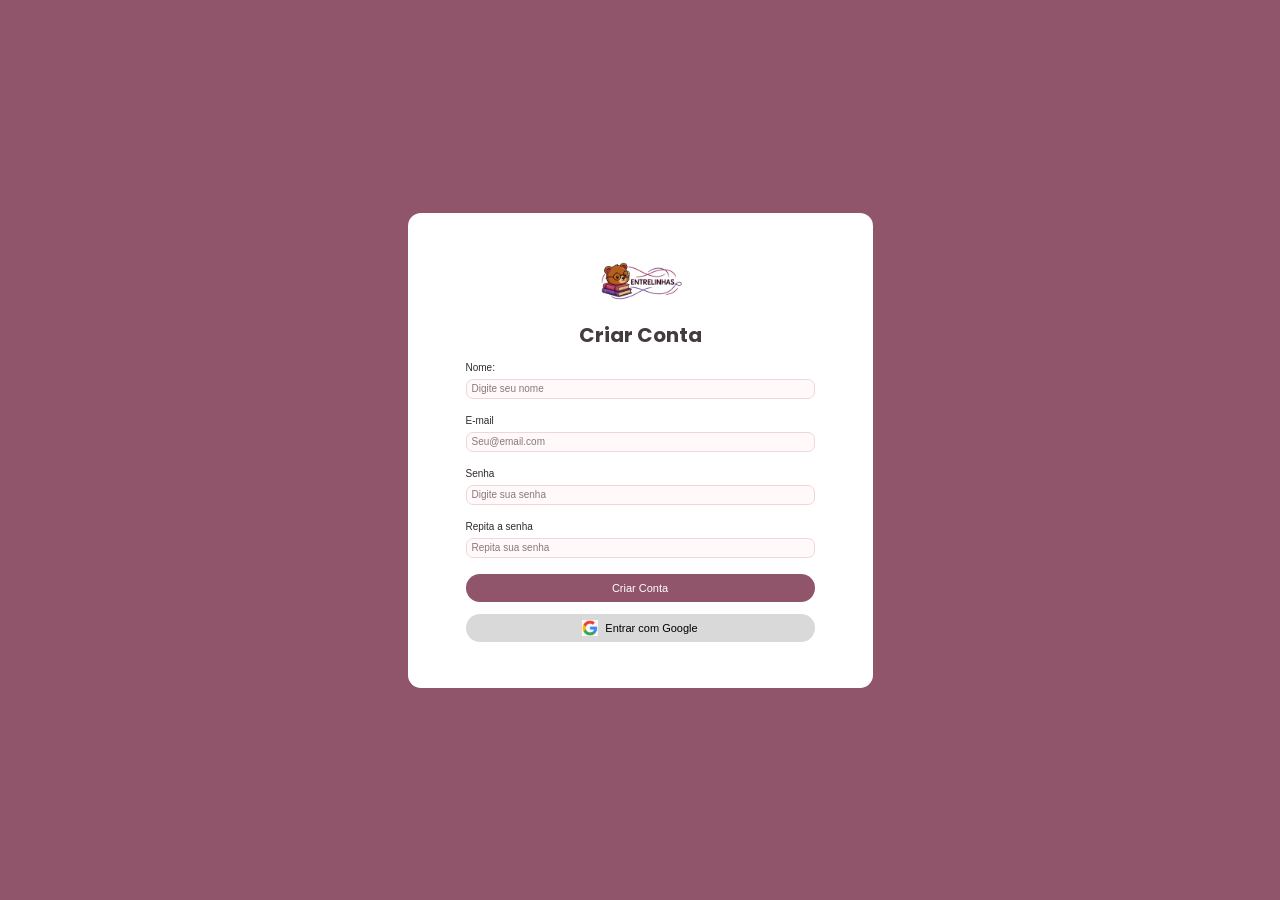
==== commit 71499aab: "Merge e criação de estilização global Atualização de estilização, padronização dos nomes dos compone" ====
--- a/frontend/pages/cadastroConta.html
+++ b/frontend/pages/cadastroConta.html
@@ -3,15 +3,22 @@
     <head>
         <meta charset="UTF-8" />
         <meta name="viewport" content="width=device-width, initial-scale=1.0" />
-        <title>Criar Conta - Entrelinhas</title>
-        <link rel="stylesheet" href="../css/styleCadastroLogin.css" />
+        <title>Entrelinhas - Cadastre-se</title>
+
         <link rel="preconnect" href="https://fonts.googleapis.com" />
-        <link rel="icon" type="image/png" href="../img/logo/icone.png" />
         <link rel="preconnect" href="https://fonts.gstatic.com" crossorigin />
         <link
-            href="https://fonts.googleapis.com/css2?family=Nunito:wght@400;500;600;700;800&display=swap"
+            href="https://fonts.googleapis.com/css2?family=Comfortaa:wght@600;700&family=Nunito:wght@400;500;600;700;800&family=Poppins:wght@400;500;600;700&display=swap"
             rel="stylesheet"
         />
+
+        <link
+            href="https://unpkg.com/boxicons@2.1.4/css/boxicons.min.css"
+            rel="stylesheet"
+        />
+
+        <link rel="stylesheet" href="../css/styleGeral.css" />
+        <link rel="stylesheet" href="../css/styleCadastroLogin.css" />
     </head>
 
     <body class="pagina-cadastro">
@@ -19,7 +26,7 @@
             <div class="cadastro-box">
                 <div class="logo">
                     <img
-                        src="../img/logo/logo-completa.jpg"
+                        src="../img/logo/logo.svg"
                         alt="Logo Entrelinhas"
                     />
                 </div>
--- a/frontend/css/styleGeral.css
+++ b/frontend/css/styleGeral.css
@@ -0,0 +1,618 @@
+/*  VARIÁVEIS E CONFIGURAÇÕES GERAIS */
+
+:root {
+    --bg-page: #FFF9F7;
+    --primary-wine: #814b5b;
+    --primary-wine-alt: #8d5367;
+    --primary-wine-hover: #693b49;
+    --tag-bg: #efe3e4;
+    --tag-text: #814b5b;
+    --footer-bg: #bc989b;
+    --text-dark: #40343a;
+    --text-muted: #756b6c;
+    --border-light: #eadcdd;
+    --border-pink: #e8c9d1;
+    --star-inactive: #d6d0d1;
+}
+
+* {
+    margin: 0;
+    padding: 0;
+    box-sizing: border-box;
+}
+
+html, body {
+    width: 100%;
+    min-height: 100%;
+}
+
+body {
+    background-color: var(--bg-page);
+    color: var(--text-dark);
+    font-family: "Inter", sans-serif;
+    display: flex;
+    flex-direction: column;
+    min-height: 100vh;
+    min-height: 100dvh;
+    overflow-x: hidden;
+}
+
+h1, h2, h3 {
+    font-family: "Poppins", sans-serif;
+}
+
+.container {
+    max-width: 1320px;
+    margin: 0 auto;
+    padding: 0 20px;
+}
+
+/* CABEÇALHO E MENU DE NAVEGAÇÃO */
+.topo {
+    background-color: #ffffff;
+    border-bottom: 1.5px solid var(--border-pink);
+    height: 76px;
+    display: flex;
+    align-items: center;
+    position: sticky;
+    top: 0;
+    z-index: 50;
+    box-shadow: 0 2px 10px rgba(141, 83, 103, 0.06);
+
+    & .flex-topo {
+        width: 100%;
+        display: flex;
+        justify-content: space-between;
+        align-items: center;
+    }
+
+    & .logo {
+        display: flex;
+        align-items: center;
+        gap: 10px;
+        text-decoration: none;
+        color: #333333;
+        font-family: "Poppins", sans-serif;
+        font-weight: 700;
+        font-size: 20px;
+
+        & .logo-img {
+            height: 54px;
+            width: auto;
+            display: block;
+            border-radius: 8px;
+        }
+    }
+}
+
+.menu {
+    display: flex;
+    align-items: center;
+    gap: 1.5rem;
+
+    & a {
+        text-decoration: none;
+        color: var(--text-dark);
+        font-size: 14px;
+        font-weight: 500;
+        padding: 8px 14px;
+        border-radius: 8px;
+        transition: 0.2s;
+
+        &:hover {
+            background-color: var(--bg-page);
+            color: var(--primary-wine-alt);
+        }
+
+        &.ativo {
+            background-color: var(--border-pink);
+            color: var(--text-dark);
+            font-weight: 600;
+        }
+
+        & .btn-entrar {
+            background-color: var(--primary-wine-alt);
+            color: var(--bg-page);
+
+            &:hover {
+                background-color: #c5a2a4;
+                color: var(--text-dark);
+            }
+        }
+    }
+}
+
+/* COMPONENTE: CARD DE LIVRO */
+.card-livro {
+    background-color: #ffffff;
+    border: 1px solid #e8dfde;
+    border-radius: 12px;
+    overflow: hidden;
+    box-shadow: 0 4px 12px rgba(51, 51, 51, 0.05);
+    transition: transform 0.25s ease, box-shadow 0.25s ease;
+    display: flex;
+    flex-direction: column;
+    cursor: pointer;
+
+    &:hover {
+        transform: translateY(-6px);
+        box-shadow: 0 12px 24px rgba(124, 74, 90, 0.16);
+        border-color: #d8b4b8;
+    }
+}
+
+.capa-wrapper {
+    position: relative;
+    width: 100%;
+    aspect-ratio: 2 / 3;
+    background-color: #e8d0d3;
+    overflow: hidden;
+
+    & img {
+        width: 100%;
+        height: 100%;
+        object-fit: cover;
+        object-position: top;
+        display: block;
+    }
+}
+
+.tag-categoria {
+    position: absolute;
+    top: 10px;
+    left: 10px;
+    z-index: 2;
+    background-color: #7c4a5a;
+    color: #ffffff;
+    font-size: 10px;
+    font-weight: 600;
+    padding: 4px 10px;
+    border-radius: 20px;
+    letter-spacing: 0.4px;
+}
+
+.gancho-hover {
+    position: absolute;
+    inset: 0;
+    background-color: rgba(94, 56, 69, 0.92);
+    color: #ffffff;
+    padding: 45px 18px 18px 18px;
+    display: flex;
+    flex-direction: column;
+    justify-content: center;
+    align-items: center;
+    text-align: center;
+    gap: 12px;
+    opacity: 0;
+    transition: opacity 0.25s ease;
+
+    & p {
+        font-size: 13px;
+        font-style: italic;
+        line-height: 1.5;
+    }
+
+    & span {
+        font-size: 11px;
+        font-weight: 600;
+        background-color: #e8d0d3;
+        color: #5e3845;
+        padding: 4px 12px;
+        border-radius: 20px;
+    }
+}
+
+.card-livro:hover .gancho-hover {
+    opacity: 1;
+}
+
+.info-livro {
+    padding: 16px;
+    display: flex;
+    flex-direction: column;
+    flex: 1;
+
+    & h3 {
+        font-size: 15px;
+        color: #333333;
+        margin-bottom: 4px;
+        line-height: 1.3;
+    }
+
+    & .autor {
+        font-size: 13px;
+        color: #777777;
+        margin-bottom: 8px;
+    }
+}
+
+.avaliacao {
+    display: flex;
+    align-items: center;
+    gap: 6px;
+    margin-bottom: 14px;
+}
+
+.estrelas {
+    color: #9d6b7b;
+    font-size: 15px;
+    letter-spacing: 1px;
+}
+
+.nota {
+    font-size: 12px;
+    font-weight: 600;
+    color: #7c4a5a;
+}
+
+.btn-adicionar {
+    margin-top: auto;
+    width: 100%;
+    padding: 8px;
+    background-color: #f5f0ef;
+    color: #7c4a5a;
+    border: 1px solid #e8d0d3;
+    border-radius: 8px;
+    font-size: 13px;
+    font-weight: 600;
+    cursor: pointer;
+    transition: 0.2s;
+
+    &:hover {
+        background-color: #7c4a5a;
+        color: #ffffff;
+    }
+}
+
+/* COMPONENTE: BLOCO CHAMADA PARA AÇÃO (CTA) */
+.bloco-explorar,
+.bloco-cadastrar {
+    margin-top: 40px;
+    padding: 24px;
+    background-color: var(--border-pink);
+    border: 1.5px solid #c5a2a4;
+    border-radius: 12px;
+    display: flex;
+    justify-content: space-between;
+    align-items: center;
+    gap: 20px;
+    flex-wrap: wrap;
+
+    & p {
+        font-size: 15px;
+        font-weight: 500;
+        color: var(--text-dark);
+    }
+}
+
+.btn-explorar,
+.btn-cadastrar {
+    background-color: var(--primary-wine-alt);
+    color: var(--bg-page);
+    text-decoration: none;
+    padding: 10px 20px;
+    border-radius: 8px;
+    font-size: 14px;
+    font-weight: 600;
+    transition: 0.2s;
+
+    &:hover {
+        background-color: var(--text-dark);
+    }
+}
+
+/* RODAPÉ PADRÃO */
+.footer {
+    background-color: var(--footer-bg);
+    color: #ffffff;
+    padding: 0.9rem 3rem;
+    width: 100%;
+    margin-top: 1rem;
+
+    & .footer-container {
+        max-width: 1280px;
+        margin: 0 auto;
+        display: flex;
+        align-items: center;
+        justify-content: space-between;
+        font-size: 0.78rem;
+        font-weight: 600;
+    }
+
+    & .footer-logo {
+        height: 32px;
+    }
+
+    & .footer-nav ul {
+        display: flex;
+        list-style: none;
+        gap: 2rem;
+
+        & a {
+            color: #ffffff;
+            text-decoration: none;
+            transition: opacity 0.2s;
+
+            &:hover {
+                opacity: 0.8;
+            }
+        }
+
+        & .footer-social {
+            display: flex;
+            align-items: center;
+            gap: 0.6rem;
+
+            & a {
+                color: #ffffff;
+                display: flex;
+                align-items: center;
+            }
+        }
+    }
+}
+
+/* POP-UP / MODAL DE DETALHES DO LIVRO */
+.modal-overlay {
+    position: fixed;
+    inset: 0;
+    background-color: rgba(61, 53, 54, 0.55);
+    display: flex;
+    align-items: center;
+    justify-content: center;
+    padding: 1.5rem;
+    z-index: 1000;
+    opacity: 0;
+    visibility: hidden;
+    transition: opacity 0.25s ease, visibility 0.25s ease;
+}
+
+.modal-overlay.open {
+    opacity: 1;
+    visibility: visible;
+}
+
+.modal-box {
+    background-color: #fdf9f9;
+    border: 1px solid var(--border-light);
+    border-radius: 16px;
+    max-width: 960px;
+    width: 100%;
+    max-height: 92vh;
+    overflow-y: auto;
+    padding: 2.2rem 2.5rem;
+    position: relative;
+    box-shadow: 0 16px 40px rgba(61, 53, 54, 0.22);
+    transform: translateY(12px);
+    transition: transform 0.25s ease;
+}
+
+.modal-overlay.open .modal-box {
+    transform: translateY(0);
+}
+
+.modal-close {
+    position: absolute;
+    top: 1.2rem;
+    right: 1.5rem;
+    background: transparent;
+    border: none;
+    font-size: 1.9rem;
+    line-height: 1;
+    color: var(--text-muted);
+    cursor: pointer;
+    transition: color 0.2s;
+
+    &:hover {
+        color: var(--primary-wine);
+    }
+}
+
+.modal-body {
+    display: flex;
+    gap: 2.5rem;
+    align-items: flex-start;
+}
+
+.modal-cover-frame {
+    width: 280px;
+    flex-shrink: 0;
+    background-color: #e6c8cd;
+    padding: 1.6rem;
+    border-radius: 12px;
+    display: flex;
+    align-items: center;
+    justify-content: center;
+    margin-top: 1.8rem;
+
+    & img {
+        width: 100%;
+        aspect-ratio: 2 / 3;
+        object-fit: cover;
+        border-radius: 4px;
+        background-color: var(--primary-wine);
+        box-shadow: 0 6px 16px rgba(0, 0, 0, 0.15);
+    }
+}
+
+.modal-info {
+    flex: 1;
+    display: flex;
+    flex-direction: column;
+
+    & h2 {
+        font-size: 2.15rem;
+        font-weight: 700;
+        color: #3d3536;
+        line-height: 1.15;
+        margin-bottom: 0.6rem;
+    }
+}
+
+.modal-category {
+    font-size: 0.78rem;
+    font-weight: 700;
+    letter-spacing: 0.6px;
+    text-transform: uppercase;
+    color: var(--primary-wine);
+    margin-bottom: 0.7rem;
+}
+
+.modal-author {
+    font-size: 1.1rem;
+    color: var(--text-muted);
+    margin-bottom: 1rem;
+}
+
+.modal-tags {
+    display: flex;
+    flex-wrap: wrap;
+    gap: 0.6rem;
+    margin-bottom: 1.4rem;
+}
+
+.tag-pill {
+    background-color: var(--tag-bg);
+    color: var(--tag-text);
+    font-size: 0.78rem;
+    font-weight: 600;
+    padding: 0.4rem 1.1rem;
+    border-radius: 999px;
+}
+
+.modal-synopsis h3 {
+    font-size: 1.05rem;
+    font-weight: 700;
+    color: #3d3536;
+    margin-bottom: 0.5rem;
+}
+
+.modal-synopsis p {
+    font-size: 0.95rem;
+    line-height: 1.55;
+    color: #635a5b;
+    margin-bottom: 1.6rem;
+}
+
+.modal-actions {
+    display: flex;
+    gap: 1rem;
+    margin-bottom: 1.5rem;
+    flex-wrap: wrap;
+}
+
+.btn-save {
+    background-color: var(--primary-wine);
+    color: #ffffff;
+    border: none;
+    padding: 0.75rem 1.8rem;
+    border-radius: 8px;
+    font-size: 0.88rem;
+    font-weight: 600;
+    cursor: pointer;
+    display: inline-flex;
+    align-items: center;
+    gap: 0.5rem;
+    transition: background-color 0.2s;
+
+    &:hover {
+        background-color: var(--primary-wine-hover);
+    }
+}
+
+.btn-recommend {
+    background-color: transparent;
+    color: var(--primary-wine);
+    border: 1px solid #e2cfd1;
+    padding: 0.75rem 1.6rem;
+    border-radius: 8px;
+    font-size: 0.88rem;
+    font-weight: 600;
+    cursor: pointer;
+    transition: background-color 0.2s;
+
+    &:hover {
+        background-color: #f5ebeb;
+    }
+}
+
+.opinion-card {
+    display: grid;
+    grid-template-columns: 1fr;
+    background-color: #ffffff;
+    border: 1px solid var(--border-light);
+    border-radius: 12px;
+    padding: 1rem 1.2rem;
+    gap: 1rem;
+
+    & h4 {
+        font-size: 1rem;
+        font-weight: 700;
+        color: #3d3536;
+        margin-bottom: 0.65rem;
+    }
+
+    & .btn-submit-opinion {
+        background-color: transparent;
+        border: none;
+        color: var(--primary-wine);
+        font-weight: 600;
+        cursor: pointer;
+        margin-left: 0.4rem;
+    }
+
+    & .opinion-textarea {
+        width: 100%;
+        border-style: none;
+        background-color: var(--tag-bg);
+        color: #635a5b;
+        font-size: 0.86rem;
+        padding: 0.85rem 1rem;
+        border-radius: 8px;
+        min-height: 54px;
+        outline: none;
+
+        &:focus {
+            box-shadow: 0 0 0 2px var(--primary-wine);
+            background-color: #f7eff0;
+        }
+    }
+}
+
+/* RESPONSIVIDADE GLOBAL (FOOTER E MODAL) */
+@media (max-width: 768px) {
+    .footer {
+        padding-left: 1.5rem;
+        padding-right: 1.5rem;
+    }
+
+    .footer-container {
+        flex-direction: column;
+        gap: 1rem;
+    }
+
+    .footer-nav ul {
+        flex-wrap: wrap;
+        justify-content: center;
+        gap: 1rem;
+    }
+
+    .modal-box {
+        padding: 1.5rem;
+    }
+
+    .modal-body {
+        flex-direction: column;
+        align-items: center;
+    }
+
+    .modal-cover-frame {
+        width: 210px;
+        margin-top: 0.5rem;
+        padding: 1.1rem;
+    }
+
+    .modal-info h2 {
+        font-size: 1.6rem;
+    }
+}
--- a/frontend/css/styleCadastroLogin.css
+++ b/frontend/css/styleCadastroLogin.css
@@ -1,18 +1,4 @@
-* {
-    margin: 0;
-    padding: 0;
-    box-sizing: border-box;
-}
-
-body {
-    min-height: 100vh;
-    min-height: 100dvh;
-    font-family: "Nunito", Arial, sans-serif;
-    color: #000000;
-    background-color: #FFF9F7;
-    overflow-x: hidden;
-}
-
+/* PÁGINA DE LOGIN */
 .pagina-login {
     width: 100%;
     min-height: 100vh;
@@ -59,7 +45,7 @@
     display: flex;
     align-items: center;
     justify-content: center;
-    background-color: #FFF9F7;
+    background-color: var(--bg-page);
 }
 
 .pagina-login .card-login {
@@ -147,13 +133,11 @@
     color: #81747b;
 }
 
-/* Efeito ao selecionar os campos */
 .pagina-login .campo-formulario input:focus {
     border-color: #8D5367;
     box-shadow: 0 0 0 3px rgba(146, 86, 109, 0.10);
 }
 
-/* Botões do login */
 .pagina-login .botao {
     width: 100%;
     min-height: 36px;
@@ -171,35 +155,29 @@
     transition: 0.3s;
 }
 
-/* Efeito dos botões */
 .pagina-login .botao:hover {
     transform: translateY(-2px);
 }
 
-/* Botão entrar */
 .pagina-login .botao-entrar {
     color: #ffffff;
     background-color: #8D5367;
     border-color: #8D5367;
 }
 
-/* Efeito do botão entrar */
 .pagina-login .botao-entrar:hover {
     background-color: #663346;
 }
 
-/* Botão criar conta */
 .pagina-login .botao-criarconta {
     color: #663346;
     background-color: #fffafa;
 }
 
-/* Efeito do botão criar conta */
 .pagina-login .botao-criarconta:hover {
     background-color: #fff0f2;
 }
 
-/* Separador */
 .pagina-login .separador {
     margin: 16px 0;
     display: flex;
@@ -209,165 +187,9 @@
     font-size: 10px;
 }
 
-
 /* ==========================================
-   RESPONSIVIDADE DO LOGIN - TABLETS
+   PÁGINA DE CADASTRO
 ========================================== */
-
-@media (max-width: 900px) {
-
-    .pagina-login {
-        grid-template-columns: 40% 60%;
-    }
-
-    .pagina-login .painel-esquerdo {
-        padding: 7%;
-    }
-
-    .pagina-login .painel-formulario {
-        padding: 25px;
-    }
-
-    .pagina-login .card-login {
-        padding: 30px 25px;
-    }
-
-    .pagina-login .cabecalho-card h2 {
-        font-size: 19px;
-    }
-}
-
-
-/* ==========================================
-   RESPONSIVIDADE DO LOGIN - CELULARES
-========================================== */
-
-@media (max-width: 650px) {
-
-    .pagina-login {
-        min-height: 100vh;
-        min-height: 100dvh;
-        display: flex;
-        flex-direction: column;
-    }
-
-    /* Painel esquerdo */
-    .pagina-login .painel-esquerdo {
-        width: 100%;
-        min-height: 230px;
-        padding: 35px 20px;
-        display: flex;
-        align-items: center;
-        justify-content: center;
-        text-align: center;
-    }
-
-    .pagina-login .conteudo-painel {
-        max-width: 100%;
-    }
-
-    .pagina-login .conteudo-painel h1 {
-        margin-bottom: 12px;
-        font-size: 27px;
-    }
-
-    .pagina-login .conteudo-painel p {
-        font-size: 13px;
-    }
-
-    .pagina-login .quebra-desktop {
-        display: none;
-    }
-
-    /* Painel do formulário */
-    .pagina-login .painel-formulario {
-        width: 100%;
-        min-height: auto;
-        flex: 1;
-        padding: 35px 18px;
-        display: flex;
-        align-items: center;
-        justify-content: center;
-    }
-
-    /* Cartão */
-    .pagina-login .card-login {
-        width: 100%;
-        max-width: 440px;
-        min-height: auto;
-        padding: 30px 25px 35px;
-    }
-
-    /* Logo */
-    .pagina-login .logotipo {
-        height: 75px;
-        margin-bottom: 8px;
-    }
-
-    .pagina-login .logotipo img {
-        width: 125px;
-        height: 75px;
-    }
-
-    /* Cabeçalho */
-    .pagina-login .cabecalho-card {
-        margin-bottom: 28px;
-    }
-
-    .pagina-login .cabecalho-card h2 {
-        font-size: 20px;
-    }
-
-    .pagina-login .cabecalho-card p {
-        font-size: 11px;
-    }
-
-    /* Campos */
-    .pagina-login .campo-formulario {
-        margin-bottom: 18px;
-    }
-
-    .pagina-login .campo-formulario label {
-        font-size: 12px;
-    }
-
-    .pagina-login .campo-formulario input {
-        height: 40px;
-        font-size: 12px;
-    }
-
-    /* Botões */
-    .pagina-login .botao {
-        min-height: 40px;
-        font-size: 12px;
-    }
-}
-
-
-/* ==========================================
-   CELULARES PEQUENOS - LOGIN
-========================================== */
-
-@media (max-width: 360px) {
-
-    .pagina-login .painel-esquerdo {
-        min-height: 200px;
-    }
-
-    .pagina-login .conteudo-painel h1 {
-        font-size: 23px;
-    }
-
-    .pagina-login .card-login {
-        padding: 25px 18px;
-    }
-}
-
-
-/* ==========================================
-    PÁGINA DE CADASTRO
-========================================== */
-
 body.pagina-cadastro {
     font-family: Arial, Helvetica, sans-serif;
     background-color: #90546B;
@@ -387,14 +209,13 @@
 }
 
 .pagina-cadastro .cadastro-box {
-    background-color: #ad2c2c;
-    width: 650px;
-    min-height: 650px;
+    background-color: #FFFFFF;
+    width: 465px;
+    min-height: 475px;
     padding: 40px 58px;
     border-radius: 13px;
 }
 
-/* Área da logo */
 .pagina-cadastro .logo {
     display: flex;
     justify-content: center;
@@ -402,14 +223,12 @@
     margin-bottom: 12px;
 }
 
-/* Imagem da logo */
 .pagina-cadastro .logo img {
     width: 85px;
     height: 55px;
     object-fit: contain;
 }
 
-/* Título criar conta */
 .pagina-cadastro .cadastro-box h1 {
     text-align: center;
     color: #443B40;
@@ -417,26 +236,22 @@
     margin-bottom: 12px;
 }
 
-/* Formulário de cadastro */
 .pagina-cadastro form {
     width: 100%;
 }
 
-/* Cada campo do formulário */
 .pagina-cadastro .campo {
     display: flex;
     flex-direction: column;
     margin-bottom: 16px;
 }
 
-/* Texto dos campos */
 .pagina-cadastro .campo label {
     font-size: 10px;
     color: #30282C;
     margin-bottom: 6px;
 }
 
-/* Campos de preenchimento */
 .pagina-cadastro .campo input {
     width: 100%;
     height: 20px;
@@ -450,17 +265,14 @@
     font-family: Arial, Helvetica, sans-serif;
 }
 
-/* Texto de exemplo */
 .pagina-cadastro .campo input::placeholder {
     color: #8A777D;
 }
 
-/* Efeito ao clicar nos campos */
 .pagina-cadastro .campo input:focus {
     border-color: #90546B;
 }
 
-/* Botão criar conta */
 .pagina-cadastro .btn-cadastro {
     width: 100%;
     height: 28px;
@@ -470,17 +282,14 @@
     color: #FFFFFF;
     font-size: 11px;
     cursor: pointer;
-    margin-top: 0;
     margin-bottom: 12px;
     font-family: Arial, Helvetica, sans-serif;
 }
 
-/* Efeito do botão criar conta */
 .pagina-cadastro .btn-cadastro:hover {
     background-color: #79445A;
 }
 
-/* Botão entrar com Google */
 .pagina-cadastro .btn-google {
     width: 100%;
     height: 28px;
@@ -497,423 +306,117 @@
     font-family: Arial, Helvetica, sans-serif;
 }
 
-/* Efeito do botão Google */
 .pagina-cadastro .btn-google:hover {
     background-color: #C9C9C9;
 }
 
-/* Imagem da logo do Google */
 .pagina-cadastro .google-icon {
     width: 16px;
     height: 16px;
     object-fit: contain;
 }
 
-
-/* ==========================================
-   RESPONSIVIDADE DO CADASTRO
-========================================== */
+/* RESPONSIVIDADE LOGIN E CADASTRO */
+@media (max-width: 900px) {
+    .pagina-login {
+        grid-template-columns: 40% 60%;
+    }
+
+    .pagina-login .painel-esquerdo {
+        padding: 7%;
+    }
+
+    .pagina-login .painel-formulario {
+        padding: 25px;
+    }
+
+    .pagina-login .card-login {
+        padding: 30px 25px;
+    }
+
+    .pagina-login .cabecalho-card h2 {
+        font-size: 19px;
+    }
+}
+
+@media (max-width: 650px) {
+    .pagina-login {
+        display: flex;
+        flex-direction: column;
+    }
+
+    .pagina-login .painel-esquerdo {
+        min-height: 230px;
+        padding: 35px 20px;
+        justify-content: center;
+        text-align: center;
+    }
+
+    .pagina-login .conteudo-painel {
+        max-width: 100%;
+    }
+
+    .pagina-login .conteudo-painel h1 {
+        margin-bottom: 12px;
+        font-size: 27px;
+    }
+
+    .pagina-login .conteudo-painel p {
+        font-size: 13px;
+    }
+
+    .pagina-login .quebra-desktop {
+        display: none;
+    }
+
+    .pagina-login .painel-formulario {
+        min-height: auto;
+        flex: 1;
+        padding: 35px 18px;
+    }
+
+    .pagina-login .card-login {
+        max-width: 440px;
+        min-height: auto;
+        padding: 30px 25px 35px;
+    }
+
+    .pagina-login .cabecalho-card {
+        margin-bottom: 28px;
+    }
+
+    .pagina-login .cabecalho-card h2 {
+        font-size: 20px;
+    }
+
+    .pagina-login .campo-formulario {
+        margin-bottom: 18px;
+    }
+
+    .pagina-login .campo-formulario label {
+        font-size: 12px;
+    }
+
+    .pagina-login .campo-formulario input {
+        height: 40px;
+        font-size: 12px;
+    }
+
+    .pagina-login .botao {
+        min-height: 40px;
+        font-size: 12px;
+    }
+}
 
 @media (max-width: 500px) {
-
-    .pagina-cadastro .container {
-        padding: 20px;
-    }
-
     .pagina-cadastro .cadastro-box {
         width: 100%;
         max-width: 465px;
         padding: 35px 25px;
     }
-
-}
-
-/* ==========================================
-   CONFIGURAÇÕES GERAIS
-========================================== */
-
-/* Remove margens e espaçamentos padrões */
-* {
-    margin: 0;
-    padding: 0;
-    box-sizing: border-box;
-}
-
-/* Configurações gerais do documento */
-html, body {
-    width: 100%;
-    min-height: 100%;
-}
-
-/* Configurações gerais do corpo */
-body {
-    min-height: 100vh;
-    min-height: 100dvh;
-    font-family: "Nunito", Arial, sans-serif;
-    color: #000000;
-    background-color: #FFF9F7;
-    overflow-x: hidden;
-}
-
-
-/* ==========================================
-   PÁGINA DE LOGIN
-========================================== */
-
-/* Estrutura principal */
-.pagina-login {
-    width: 100%;
-    min-height: 100vh;
-    min-height: 100dvh;
-    display: grid;
-    grid-template-columns: 41.7% 58.3%;
-    font-family: "Nunito", Arial, sans-serif;
-}
-
-/* Painel esquerdo */
-.pagina-login .painel-esquerdo {
-    width: 100%;
-    min-height: 100%;
-    padding: 8%;
-    display: flex;
-    align-items: center;
-    justify-content: flex-start;
-    color: #ffffff;
-    background-color: #8D5367;
-}
-
-/* Conteúdo do painel esquerdo */
-.pagina-login .conteudo-painel {
-    width: 100%;
-    max-width: 420px;
-}
-
-/* Título do painel esquerdo */
-.pagina-login .conteudo-painel h1 {
-    margin-bottom: 22px;
-    font-size: clamp(27px, 2.8vw, 36px);
-    font-weight: 800;
-    line-height: 1.12;
-    letter-spacing: -0.5px;
-}
-
-/* Texto do painel esquerdo */
-.pagina-login .conteudo-painel p {
-    font-size: clamp(13px, 1.1vw, 15px);
-    font-weight: 400;
-    line-height: 1.4;
-}
-
-/* Painel direito */
-.pagina-login .painel-formulario {
-    width: 100%;
-    min-height: 100%;
-    padding: 40px;
-    display: flex;
-    align-items: center;
-    justify-content: center;
-    background-color: #FFF9F7;
-}
-
-/* Card de login */
-.pagina-login .card-login {
-    width: 100%;
-    max-width: 460px;
-    min-height: 440px;
-    padding: 30px 42px;
-    display: flex;
-    flex-direction: column;
-    background-color: #ffffff;
-    border: 1px solid #efd1d8;
-    border-radius: 15px;
-}
-
-/* Logotipo */
-.pagina-login .logotipo {
-    width: 100%;
-    height: 75px;
-    margin-bottom: 8px;
-    display: flex;
-    align-items: center;
-    justify-content: center;
-}
-
-/* Imagem da logo */
-.pagina-login .logotipo img {
-    display: block;
-    width: 125px;
-    height: 75px;
-    object-fit: contain;
-}
-
-/* Título e descrição */
-.pagina-login .cabecalho-card {
-    margin-bottom: 30px;
-    text-align: center;
-}
-
-/* Título do cartão */
-.pagina-login .cabecalho-card h2 {
-    margin-bottom: 5px;
-    font-size: clamp(19px, 1.7vw, 23px);
-    font-weight: 800;
-    line-height: 1.3;
-    letter-spacing: -0.35px;
-}
-
-/* Descrição do cartão */
-.pagina-login .cabecalho-card p {
-    color: #786b72;
-    font-size: 11px;
-    line-height: 1.5;
-}
-
-/* Formulário */
-.pagina-login .formulario-login {
-    width: 100%;
-    display: flex;
-    flex-direction: column;
-}
-
-/* Campos do formulário */
-.pagina-login .campo-formulario {
-    width: 100%;
-    margin-bottom: 16px;
-    display: flex;
-    flex-direction: column;
-    gap: 6px;
-}
-
-/* Texto dos campos */
-.pagina-login .campo-formulario label {
-    color: #30282d;
-    font-size: 10px;
-    font-weight: 600;
-}
-
-/* Campos de preenchimento */
-.pagina-login .campo-formulario input {
-    width: 100%;
-    height: 36px;
-    padding: 0 10px;
-    color: #30282d;
-    background-color: #fffafa;
-    border: 1px solid #efd1d8;
-    border-radius: 7px;
-    outline: none;
-    font-family: "Nunito", Arial, sans-serif;
-    font-size: 11px;
-    transition: 0.3s;
-}
-
-/* Texto de exemplo dos campos */
-.pagina-login .campo-formulario input::placeholder {
-    color: #81747b;
-}
-
-/* Efeito ao selecionar os campos */
-.pagina-login .campo-formulario input:focus {
-    border-color: #8D5367;
-    box-shadow: 0 0 0 3px rgba(146, 86, 109, 0.10);
-}
-
-/* Botões do login */
-.pagina-login .botao {
-    width: 100%;
-    min-height: 36px;
-    padding: 8px 15px;
-    display: flex;
-    align-items: center;
-    justify-content: center;
-    border: 1px solid #efd1d8;
-    border-radius: 50px;
-    font-family: "Nunito", Arial, sans-serif;
-    font-size: 11px;
-    font-weight: 600;
-    text-decoration: none;
-    cursor: pointer;
-    transition: 0.3s;
-}
-
-/* Efeito dos botões */
-.pagina-login .botao:hover {
-    transform: translateY(-2px);
-}
-
-/* Botão entrar */
-.pagina-login .botao-entrar {
-    color: #ffffff;
-    background-color: #8D5367;
-    border-color: #8D5367;
-}
-
-/* Efeito do botão entrar */
-.pagina-login .botao-entrar:hover {
-    background-color: #663346;
-}
-
-/* Botão criar conta */
-.pagina-login .botao-criarconta {
-    color: #663346;
-    background-color: #fffafa;
-}
-
-/* Efeito do botão criar conta */
-.pagina-login .botao-criarconta:hover {
-    background-color: #fff0f2;
-}
-
-/* Separador */
-.pagina-login .separador {
-    margin: 16px 0;
-    display: flex;
-    align-items: center;
-    justify-content: center;
-    color: #786b72;
-    font-size: 10px;
-}
-
-
-/* ==========================================
-   RESPONSIVIDADE DO LOGIN - TABLETS
-========================================== */
-
-@media (max-width: 900px) {
-
-    .pagina-login {
-        grid-template-columns: 40% 60%;
-    }
-
-    .pagina-login .painel-esquerdo {
-        padding: 7%;
-    }
-
-    .pagina-login .painel-formulario {
-        padding: 25px;
-    }
-
-    .pagina-login .card-login {
-        padding: 30px 25px;
-    }
-
-    .pagina-login .cabecalho-card h2 {
-        font-size: 19px;
-    }
-}
-
-
-/* ==========================================
-   RESPONSIVIDADE DO LOGIN - CELULARES
-========================================== */
-
-@media (max-width: 650px) {
-
-    .pagina-login {
-        min-height: 100vh;
-        min-height: 100dvh;
-        display: flex;
-        flex-direction: column;
-    }
-
-    /* Painel esquerdo */
-    .pagina-login .painel-esquerdo {
-        width: 100%;
-        min-height: 230px;
-        padding: 35px 20px;
-        display: flex;
-        align-items: center;
-        justify-content: center;
-        text-align: center;
-    }
-
-    .pagina-login .conteudo-painel {
-        max-width: 100%;
-    }
-
-    .pagina-login .conteudo-painel h1 {
-        margin-bottom: 12px;
-        font-size: 27px;
-    }
-
-    .pagina-login .conteudo-painel p {
-        font-size: 13px;
-    }
-
-    .pagina-login .quebra-desktop {
-        display: none;
-    }
-
-    /* Painel do formulário */
-    .pagina-login .painel-formulario {
-        width: 100%;
-        min-height: auto;
-        flex: 1;
-        padding: 35px 18px;
-        display: flex;
-        align-items: center;
-        justify-content: center;
-    }
-
-    /* Cartão */
-    .pagina-login .card-login {
-        width: 100%;
-        max-width: 440px;
-        min-height: auto;
-        padding: 30px 25px 35px;
-    }
-
-    /* Logo */
-    .pagina-login .logotipo {
-        height: 75px;
-        margin-bottom: 8px;
-    }
-
-    .pagina-login .logotipo img {
-        width: 125px;
-        height: 75px;
-    }
-
-    /* Cabeçalho */
-    .pagina-login .cabecalho-card {
-        margin-bottom: 28px;
-    }
-
-    .pagina-login .cabecalho-card h2 {
-        font-size: 20px;
-    }
-
-    .pagina-login .cabecalho-card p {
-        font-size: 11px;
-    }
-
-    /* Campos */
-    .pagina-login .campo-formulario {
-        margin-bottom: 18px;
-    }
-
-    .pagina-login .campo-formulario label {
-        font-size: 12px;
-    }
-
-    .pagina-login .campo-formulario input {
-        height: 40px;
-        font-size: 12px;
-    }
-
-    /* Botões */
-    .pagina-login .botao {
-        min-height: 40px;
-        font-size: 12px;
-    }
-}
-
-
-/* ==========================================
-   CELULARES PEQUENOS - LOGIN
-========================================== */
+}
 
 @media (max-width: 360px) {
-
     .pagina-login .painel-esquerdo {
         min-height: 200px;
     }
@@ -925,16640 +428,4 @@
     .pagina-login .card-login {
         padding: 25px 18px;
     }
-}
-
-
-/* ==========================================
-   PÁGINA DE CADASTRO
-========================================== */
-
-/* Configurações exclusivas do cadastro */
-body.pagina-cadastro {
-    font-family: Arial, Helvetica, sans-serif;
-    background-color: #90546B;
-    min-height: 100vh;
-    display: flex;
-    align-items: center;
-    justify-content: center;
-}
-
-/* Container principal */
-.pagina-cadastro .container {
-    width: 100%;
-    min-height: 100vh;
-    display: flex;
-    align-items: center;
-    justify-content: center;
-    padding: 20px;
-}
-
-/* Caixa branca do formulário */
-.pagina-cadastro .cadastro-box {
-    background-color: #FFFFFF;
-    width: 465px;
-    min-height: 475px;
-    padding: 40px 58px;
-    border-radius: 13px;
-}
-
-/* Área da logo */
-.pagina-cadastro .logo {
-    display: flex;
-    justify-content: center;
-    align-items: center;
-    margin-bottom: 12px;
-}
-
-/* Imagem da logo */
-.pagina-cadastro .logo img {
-    width: 85px;
-    height: 55px;
-    object-fit: contain;
-}
-
-/* Título criar conta */
-.pagina-cadastro .cadastro-box h1 {
-    text-align: center;
-    color: #443B40;
-    font-size: 20px;
-    margin-bottom: 12px;
-}
-
-/* Formulário de cadastro */
-.pagina-cadastro form {
-    width: 100%;
-}
-
-/* Cada campo do formulário */
-.pagina-cadastro .campo {
-    display: flex;
-    flex-direction: column;
-    margin-bottom: 16px;
-}
-
-/* Texto dos campos */
-.pagina-cadastro .campo label {
-    font-size: 10px;
-    color: #30282C;
-    margin-bottom: 6px;
-}
-
-/* Campos de preenchimento */
-.pagina-cadastro .campo input {
-    width: 100%;
-    height: 20px;
-    padding: 5px;
-    border: 1px solid #F1D5DB;
-    border-radius: 7px;
-    background-color: #FFF9FA;
-    outline: none;
-    font-size: 10px;
-    color: #443B40;
-    font-family: Arial, Helvetica, sans-serif;
-}
-
-/* Texto de exemplo */
-.pagina-cadastro .campo input::placeholder {
-    color: #8A777D;
-}
-
-/* Efeito ao clicar nos campos */
-.pagina-cadastro .campo input:focus {
-    border-color: #90546B;
-}
-
-/* Botão criar conta */
-.pagina-cadastro .btn-cadastro {
-    width: 100%;
-    height: 28px;
-    border: none;
-    border-radius: 20px;
-    background-color: #90546B;
-    color: #FFFFFF;
-    font-size: 11px;
-    cursor: pointer;
-    margin-top: 0;
-    margin-bottom: 12px;
-    font-family: Arial, Helvetica, sans-serif;
-}
-
-/* Efeito do botão criar conta */
-.pagina-cadastro .btn-cadastro:hover {
-    background-color: #79445A;
-}
-
-/* Botão entrar com Google */
-.pagina-cadastro .btn-google {
-    width: 100%;
-    height: 28px;
-    border: none;
-    border-radius: 20px;
-    background-color: #D9D9D9;
-    color: #000000;
-    font-size: 11px;
-    cursor: pointer;
-    display: flex;
-    align-items: center;
-    justify-content: center;
-    gap: 7px;
-    font-family: Arial, Helvetica, sans-serif;
-}
-
-/* Efeito do botão Google */
-.pagina-cadastro .btn-google:hover {
-    background-color: #C9C9C9;
-}
-
-/* Imagem da logo do Google */
-.pagina-cadastro .google-icon {
-    width: 16px;
-    height: 16px;
-    object-fit: contain;
-}
-
-
-/* ==========================================
-   RESPONSIVIDADE DO CADASTRO
-========================================== */
-
-@media (max-width: 500px) {
-
-    .pagina-cadastro .container {
-        padding: 20px;
-    }
-
-    .pagina-cadastro .cadastro-box {
-        width: 100%;
-        max-width: 465px;
-        padding: 35px 25px;
-    }
-
-}
-* {
-    margin: 0;
-    padding: 0;
-    box-sizing: border-box;
-}
-
-body {
-    min-height: 100vh;
-    min-height: 100dvh;
-    font-family: "Nunito", Arial, sans-serif;
-    color: #000000;
-    background-color: #FFF9F7;
-    overflow-x: hidden;
-}
-
-.pagina-login {
-    width: 100%;
-    min-height: 100vh;
-    min-height: 100dvh;
-    display: grid;
-    grid-template-columns: 41.7% 58.3%;
-    font-family: "Nunito", Arial, sans-serif;
-}
-
-.pagina-login .painel-esquerdo {
-    width: 100%;
-    min-height: 100%;
-    padding: 8%;
-    display: flex;
-    align-items: center;
-    justify-content: flex-start;
-    color: #ffffff;
-    background-color: #8D5367;
-}
-
-.pagina-login .conteudo-painel {
-    width: 100%;
-    max-width: 420px;
-}
-
-.pagina-login .conteudo-painel h1 {
-    margin-bottom: 22px;
-    font-size: clamp(27px, 2.8vw, 36px);
-    font-weight: 800;
-    line-height: 1.12;
-    letter-spacing: -0.5px;
-}
-
-.pagina-login .conteudo-painel p {
-    font-size: clamp(13px, 1.1vw, 15px);
-    font-weight: 400;
-    line-height: 1.4;
-}
-
-.pagina-login .painel-formulario {
-    width: 100%;
-    min-height: 100%;
-    padding: 40px;
-    display: flex;
-    align-items: center;
-    justify-content: center;
-    background-color: #FFF9F7;
-}
-
-.pagina-login .card-login {
-    width: 100%;
-    max-width: 460px;
-    min-height: 440px;
-    padding: 30px 42px;
-    display: flex;
-    flex-direction: column;
-    background-color: #ffffff;
-    border: 1px solid #efd1d8;
-    border-radius: 15px;
-}
-
-.pagina-login .logotipo {
-    width: 100%;
-    height: 75px;
-    margin-bottom: 8px;
-    display: flex;
-    align-items: center;
-    justify-content: center;
-}
-
-.pagina-login .logotipo img {
-    display: block;
-    width: 125px;
-    height: 75px;
-    object-fit: contain;
-}
-
-.pagina-login .cabecalho-card {
-    margin-bottom: 30px;
-    text-align: center;
-}
-
-.pagina-login .cabecalho-card h2 {
-    margin-bottom: 5px;
-    font-size: clamp(19px, 1.7vw, 23px);
-    font-weight: 800;
-    line-height: 1.3;
-    letter-spacing: -0.35px;
-}
-
-.pagina-login .cabecalho-card p {
-    color: #786b72;
-    font-size: 11px;
-    line-height: 1.5;
-}
-
-.pagina-login .formulario-login {
-    width: 100%;
-    display: flex;
-    flex-direction: column;
-}
-
-.pagina-login .campo-formulario {
-    width: 100%;
-    margin-bottom: 16px;
-    display: flex;
-    flex-direction: column;
-    gap: 6px;
-}
-
-.pagina-login .campo-formulario label {
-    color: #30282d;
-    font-size: 10px;
-    font-weight: 600;
-}
-
-.pagina-login .campo-formulario input {
-    width: 100%;
-    height: 36px;
-    padding: 0 10px;
-    color: #30282d;
-    background-color: #fffafa;
-    border: 1px solid #efd1d8;
-    border-radius: 7px;
-    outline: none;
-    font-family: "Nunito", Arial, sans-serif;
-    font-size: 11px;
-    transition: 0.3s;
-}
-
-.pagina-login .campo-formulario input::placeholder {
-    color: #81747b;
-}
-
-/* Efeito ao selecionar os campos */
-.pagina-login .campo-formulario input:focus {
-    border-color: #8D5367;
-    box-shadow: 0 0 0 3px rgba(146, 86, 109, 0.10);
-}
-
-/* Botões do login */
-.pagina-login .botao {
-    width: 100%;
-    min-height: 36px;
-    padding: 8px 15px;
-    display: flex;
-    align-items: center;
-    justify-content: center;
-    border: 1px solid #efd1d8;
-    border-radius: 50px;
-    font-family: "Nunito", Arial, sans-serif;
-    font-size: 11px;
-    font-weight: 600;
-    text-decoration: none;
-    cursor: pointer;
-    transition: 0.3s;
-}
-
-/* Efeito dos botões */
-.pagina-login .botao:hover {
-    transform: translateY(-2px);
-}
-
-/* Botão entrar */
-.pagina-login .botao-entrar {
-    color: #ffffff;
-    background-color: #8D5367;
-    border-color: #8D5367;
-}
-
-/* Efeito do botão entrar */
-.pagina-login .botao-entrar:hover {
-    background-color: #663346;
-}
-
-/* Botão criar conta */
-.pagina-login .botao-criarconta {
-    color: #663346;
-    background-color: #fffafa;
-}
-
-/* Efeito do botão criar conta */
-.pagina-login .botao-criarconta:hover {
-    background-color: #fff0f2;
-}
-
-/* Separador */
-.pagina-login .separador {
-    margin: 16px 0;
-    display: flex;
-    align-items: center;
-    justify-content: center;
-    color: #786b72;
-    font-size: 10px;
-}
-
-
-/* ==========================================
-   RESPONSIVIDADE DO LOGIN - TABLETS
-========================================== */
-
-@media (max-width: 900px) {
-
-    .pagina-login {
-        grid-template-columns: 40% 60%;
-    }
-
-    .pagina-login .painel-esquerdo {
-        padding: 7%;
-    }
-
-    .pagina-login .painel-formulario {
-        padding: 25px;
-    }
-
-    .pagina-login .card-login {
-        padding: 30px 25px;
-    }
-
-    .pagina-login .cabecalho-card h2 {
-        font-size: 19px;
-    }
-}
-
-
-/* ==========================================
-   RESPONSIVIDADE DO LOGIN - CELULARES
-========================================== */
-
-@media (max-width: 650px) {
-
-    .pagina-login {
-        min-height: 100vh;
-        min-height: 100dvh;
-        display: flex;
-        flex-direction: column;
-    }
-
-    /* Painel esquerdo */
-    .pagina-login .painel-esquerdo {
-        width: 100%;
-        min-height: 230px;
-        padding: 35px 20px;
-        display: flex;
-        align-items: center;
-        justify-content: center;
-        text-align: center;
-    }
-
-    .pagina-login .conteudo-painel {
-        max-width: 100%;
-    }
-
-    .pagina-login .conteudo-painel h1 {
-        margin-bottom: 12px;
-        font-size: 27px;
-    }
-
-    .pagina-login .conteudo-painel p {
-        font-size: 13px;
-    }
-
-    .pagina-login .quebra-desktop {
-        display: none;
-    }
-
-    /* Painel do formulário */
-    .pagina-login .painel-formulario {
-        width: 100%;
-        min-height: auto;
-        flex: 1;
-        padding: 35px 18px;
-        display: flex;
-        align-items: center;
-        justify-content: center;
-    }
-
-    /* Cartão */
-    .pagina-login .card-login {
-        width: 100%;
-        max-width: 440px;
-        min-height: auto;
-        padding: 30px 25px 35px;
-    }
-
-    /* Logo */
-    .pagina-login .logotipo {
-        height: 75px;
-        margin-bottom: 8px;
-    }
-
-    .pagina-login .logotipo img {
-        width: 125px;
-        height: 75px;
-    }
-
-    /* Cabeçalho */
-    .pagina-login .cabecalho-card {
-        margin-bottom: 28px;
-    }
-
-    .pagina-login .cabecalho-card h2 {
-        font-size: 20px;
-    }
-
-    .pagina-login .cabecalho-card p {
-        font-size: 11px;
-    }
-
-    /* Campos */
-    .pagina-login .campo-formulario {
-        margin-bottom: 18px;
-    }
-
-    .pagina-login .campo-formulario label {
-        font-size: 12px;
-    }
-
-    .pagina-login .campo-formulario input {
-        height: 40px;
-        font-size: 12px;
-    }
-
-    /* Botões */
-    .pagina-login .botao {
-        min-height: 40px;
-        font-size: 12px;
-    }
-}
-
-
-/* ==========================================
-   CELULARES PEQUENOS - LOGIN
-========================================== */
-
-@media (max-width: 360px) {
-
-    .pagina-login .painel-esquerdo {
-        min-height: 200px;
-    }
-
-    .pagina-login .conteudo-painel h1 {
-        font-size: 23px;
-    }
-
-    .pagina-login .card-login {
-        padding: 25px 18px;
-    }
-}
-
-
-/* ==========================================
-   PÁGINA DE CADASTRO
-========================================== */
-
-/* Configurações exclusivas do cadastro */
-body.pagina-cadastro {
-    font-family: Arial, Helvetica, sans-serif;
-    background-color: #90546B;
-    min-height: 100vh;
-    display: flex;
-    align-items: center;
-    justify-content: center;
-}
-
-/* Container principal */
-.pagina-cadastro .container {
-    width: 100%;
-    min-height: 100vh;
-    display: flex;
-    align-items: center;
-    justify-content: center;
-    padding: 20px;
-}
-
-/* Caixa branca do formulário */
-.pagina-cadastro .cadastro-box {
-    background-color: #FFFFFF;
-    width: 465px;
-    min-height: 475px;
-    padding: 40px 58px;
-    border-radius: 13px;
-}
-
-/* Área da logo */
-.pagina-cadastro .logo {
-    display: flex;
-    justify-content: center;
-    align-items: center;
-    margin-bottom: 12px;
-}
-
-/* Imagem da logo */
-.pagina-cadastro .logo img {
-    width: 85px;
-    height: 55px;
-    object-fit: contain;
-}
-
-/* Título criar conta */
-.pagina-cadastro .cadastro-box h1 {
-    text-align: center;
-    color: #443B40;
-    font-size: 20px;
-    margin-bottom: 12px;
-}
-
-/* Formulário de cadastro */
-.pagina-cadastro form {
-    width: 100%;
-}
-
-/* Cada campo do formulário */
-.pagina-cadastro .campo {
-    display: flex;
-    flex-direction: column;
-    margin-bottom: 16px;
-}
-
-/* Texto dos campos */
-.pagina-cadastro .campo label {
-    font-size: 10px;
-    color: #30282C;
-    margin-bottom: 6px;
-}
-
-/* Campos de preenchimento */
-.pagina-cadastro .campo input {
-    width: 100%;
-    height: 20px;
-    padding: 5px;
-    border: 1px solid #F1D5DB;
-    border-radius: 7px;
-    background-color: #FFF9FA;
-    outline: none;
-    font-size: 10px;
-    color: #443B40;
-    font-family: Arial, Helvetica, sans-serif;
-}
-
-/* Texto de exemplo */
-.pagina-cadastro .campo input::placeholder {
-    color: #8A777D;
-}
-
-/* Efeito ao clicar nos campos */
-.pagina-cadastro .campo input:focus {
-    border-color: #90546B;
-}
-
-/* Botão criar conta */
-.pagina-cadastro .btn-cadastro {
-    width: 100%;
-    height: 28px;
-    border: none;
-    border-radius: 20px;
-    background-color: #90546B;
-    color: #FFFFFF;
-    font-size: 11px;
-    cursor: pointer;
-    margin-top: 0;
-    margin-bottom: 12px;
-    font-family: Arial, Helvetica, sans-serif;
-}
-
-/* Efeito do botão criar conta */
-.pagina-cadastro .btn-cadastro:hover {
-    background-color: #79445A;
-}
-
-/* Botão entrar com Google */
-.pagina-cadastro .btn-google {
-    width: 100%;
-    height: 28px;
-    border: none;
-    border-radius: 20px;
-    background-color: #D9D9D9;
-    color: #000000;
-    font-size: 11px;
-    cursor: pointer;
-    display: flex;
-    align-items: center;
-    justify-content: center;
-    gap: 7px;
-    font-family: Arial, Helvetica, sans-serif;
-}
-
-/* Efeito do botão Google */
-.pagina-cadastro .btn-google:hover {
-    background-color: #C9C9C9;
-}
-
-/* Imagem da logo do Google */
-.pagina-cadastro .google-icon {
-    width: 16px;
-    height: 16px;
-    object-fit: contain;
-}
-
-
-/* ==========================================
-   RESPONSIVIDADE DO CADASTRO
-========================================== */
-
-@media (max-width: 500px) {
-
-    .pagina-cadastro .container {
-        padding: 20px;
-    }
-
-    .pagina-cadastro .cadastro-box {
-        width: 100%;
-        max-width: 465px;
-        padding: 35px 25px;
-    }
-
-}
-
-/* ==========================================
-   CONFIGURAÇÕES GERAIS
-========================================== */
-
-/* Remove margens e espaçamentos padrões */
-* {
-    margin: 0;
-    padding: 0;
-    box-sizing: border-box;
-}
-
-/* Configurações gerais do documento */
-html, body {
-    width: 100%;
-    min-height: 100%;
-}
-
-/* Configurações gerais do corpo */
-body {
-    min-height: 100vh;
-    min-height: 100dvh;
-    font-family: "Nunito", Arial, sans-serif;
-    color: #000000;
-    background-color: #FFF9F7;
-    overflow-x: hidden;
-}
-
-
-/* ==========================================
-   PÁGINA DE LOGIN
-========================================== */
-
-/* Estrutura principal */
-.pagina-login {
-    width: 100%;
-    min-height: 100vh;
-    min-height: 100dvh;
-    display: grid;
-    grid-template-columns: 41.7% 58.3%;
-    font-family: "Nunito", Arial, sans-serif;
-}
-
-/* Painel esquerdo */
-.pagina-login .painel-esquerdo {
-    width: 100%;
-    min-height: 100%;
-    padding: 8%;
-    display: flex;
-    align-items: center;
-    justify-content: flex-start;
-    color: #ffffff;
-    background-color: #8D5367;
-}
-
-/* Conteúdo do painel esquerdo */
-.pagina-login .conteudo-painel {
-    width: 100%;
-    max-width: 420px;
-}
-
-/* Título do painel esquerdo */
-.pagina-login .conteudo-painel h1 {
-    margin-bottom: 22px;
-    font-size: clamp(27px, 2.8vw, 36px);
-    font-weight: 800;
-    line-height: 1.12;
-    letter-spacing: -0.5px;
-}
-
-/* Texto do painel esquerdo */
-.pagina-login .conteudo-painel p {
-    font-size: clamp(13px, 1.1vw, 15px);
-    font-weight: 400;
-    line-height: 1.4;
-}
-
-/* Painel direito */
-.pagina-login .painel-formulario {
-    width: 100%;
-    min-height: 100%;
-    padding: 40px;
-    display: flex;
-    align-items: center;
-    justify-content: center;
-    background-color: #FFF9F7;
-}
-
-/* Card de login */
-.pagina-login .card-login {
-    width: 100%;
-    max-width: 460px;
-    min-height: 440px;
-    padding: 30px 42px;
-    display: flex;
-    flex-direction: column;
-    background-color: #ffffff;
-    border: 1px solid #efd1d8;
-    border-radius: 15px;
-}
-
-/* Logotipo */
-.pagina-login .logotipo {
-    width: 100%;
-    height: 75px;
-    margin-bottom: 8px;
-    display: flex;
-    align-items: center;
-    justify-content: center;
-}
-
-/* Imagem da logo */
-.pagina-login .logotipo img {
-    display: block;
-    width: 125px;
-    height: 75px;
-    object-fit: contain;
-}
-
-/* Título e descrição */
-.pagina-login .cabecalho-card {
-    margin-bottom: 30px;
-    text-align: center;
-}
-
-/* Título do cartão */
-.pagina-login .cabecalho-card h2 {
-    margin-bottom: 5px;
-    font-size: clamp(19px, 1.7vw, 23px);
-    font-weight: 800;
-    line-height: 1.3;
-    letter-spacing: -0.35px;
-}
-
-/* Descrição do cartão */
-.pagina-login .cabecalho-card p {
-    color: #786b72;
-    font-size: 11px;
-    line-height: 1.5;
-}
-
-/* Formulário */
-.pagina-login .formulario-login {
-    width: 100%;
-    display: flex;
-    flex-direction: column;
-}
-
-/* Campos do formulário */
-.pagina-login .campo-formulario {
-    width: 100%;
-    margin-bottom: 16px;
-    display: flex;
-    flex-direction: column;
-    gap: 6px;
-}
-
-/* Texto dos campos */
-.pagina-login .campo-formulario label {
-    color: #30282d;
-    font-size: 10px;
-    font-weight: 600;
-}
-
-/* Campos de preenchimento */
-.pagina-login .campo-formulario input {
-    width: 100%;
-    height: 36px;
-    padding: 0 10px;
-    color: #30282d;
-    background-color: #fffafa;
-    border: 1px solid #efd1d8;
-    border-radius: 7px;
-    outline: none;
-    font-family: "Nunito", Arial, sans-serif;
-    font-size: 11px;
-    transition: 0.3s;
-}
-
-/* Texto de exemplo dos campos */
-.pagina-login .campo-formulario input::placeholder {
-    color: #81747b;
-}
-
-/* Efeito ao selecionar os campos */
-.pagina-login .campo-formulario input:focus {
-    border-color: #8D5367;
-    box-shadow: 0 0 0 3px rgba(146, 86, 109, 0.10);
-}
-
-/* Botões do login */
-.pagina-login .botao {
-    width: 100%;
-    min-height: 36px;
-    padding: 8px 15px;
-    display: flex;
-    align-items: center;
-    justify-content: center;
-    border: 1px solid #efd1d8;
-    border-radius: 50px;
-    font-family: "Nunito", Arial, sans-serif;
-    font-size: 11px;
-    font-weight: 600;
-    text-decoration: none;
-    cursor: pointer;
-    transition: 0.3s;
-}
-
-/* Efeito dos botões */
-.pagina-login .botao:hover {
-    transform: translateY(-2px);
-}
-
-/* Botão entrar */
-.pagina-login .botao-entrar {
-    color: #ffffff;
-    background-color: #8D5367;
-    border-color: #8D5367;
-}
-
-/* Efeito do botão entrar */
-.pagina-login .botao-entrar:hover {
-    background-color: #663346;
-}
-
-/* Botão criar conta */
-.pagina-login .botao-criarconta {
-    color: #663346;
-    background-color: #fffafa;
-}
-
-/* Efeito do botão criar conta */
-.pagina-login .botao-criarconta:hover {
-    background-color: #fff0f2;
-}
-
-/* Separador */
-.pagina-login .separador {
-    margin: 16px 0;
-    display: flex;
-    align-items: center;
-    justify-content: center;
-    color: #786b72;
-    font-size: 10px;
-}
-
-
-/* ==========================================
-   RESPONSIVIDADE DO LOGIN - TABLETS
-========================================== */
-
-@media (max-width: 900px) {
-
-    .pagina-login {
-        grid-template-columns: 40% 60%;
-    }
-
-    .pagina-login .painel-esquerdo {
-        padding: 7%;
-    }
-
-    .pagina-login .painel-formulario {
-        padding: 25px;
-    }
-
-    .pagina-login .card-login {
-        padding: 30px 25px;
-    }
-
-    .pagina-login .cabecalho-card h2 {
-        font-size: 19px;
-    }
-}
-
-
-/* ==========================================
-   RESPONSIVIDADE DO LOGIN - CELULARES
-========================================== */
-
-@media (max-width: 650px) {
-
-    .pagina-login {
-        min-height: 100vh;
-        min-height: 100dvh;
-        display: flex;
-        flex-direction: column;
-    }
-
-    /* Painel esquerdo */
-    .pagina-login .painel-esquerdo {
-        width: 100%;
-        min-height: 230px;
-        padding: 35px 20px;
-        display: flex;
-        align-items: center;
-        justify-content: center;
-        text-align: center;
-    }
-
-    .pagina-login .conteudo-painel {
-        max-width: 100%;
-    }
-
-    .pagina-login .conteudo-painel h1 {
-        margin-bottom: 12px;
-        font-size: 27px;
-    }
-
-    .pagina-login .conteudo-painel p {
-        font-size: 13px;
-    }
-
-    .pagina-login .quebra-desktop {
-        display: none;
-    }
-
-    /* Painel do formulário */
-    .pagina-login .painel-formulario {
-        width: 100%;
-        min-height: auto;
-        flex: 1;
-        padding: 35px 18px;
-        display: flex;
-        align-items: center;
-        justify-content: center;
-    }
-
-    /* Cartão */
-    .pagina-login .card-login {
-        width: 100%;
-        max-width: 440px;
-        min-height: auto;
-        padding: 30px 25px 35px;
-    }
-
-    /* Logo */
-    .pagina-login .logotipo {
-        height: 75px;
-        margin-bottom: 8px;
-    }
-
-    .pagina-login .logotipo img {
-        width: 125px;
-        height: 75px;
-    }
-
-    /* Cabeçalho */
-    .pagina-login .cabecalho-card {
-        margin-bottom: 28px;
-    }
-
-    .pagina-login .cabecalho-card h2 {
-        font-size: 20px;
-    }
-
-    .pagina-login .cabecalho-card p {
-        font-size: 11px;
-    }
-
-    /* Campos */
-    .pagina-login .campo-formulario {
-        margin-bottom: 18px;
-    }
-
-    .pagina-login .campo-formulario label {
-        font-size: 12px;
-    }
-
-    .pagina-login .campo-formulario input {
-        height: 40px;
-        font-size: 12px;
-    }
-
-    /* Botões */
-    .pagina-login .botao {
-        min-height: 40px;
-        font-size: 12px;
-    }
-}
-
-
-/* ==========================================
-   CELULARES PEQUENOS - LOGIN
-========================================== */
-
-@media (max-width: 360px) {
-
-    .pagina-login .painel-esquerdo {
-        min-height: 200px;
-    }
-
-    .pagina-login .conteudo-painel h1 {
-        font-size: 23px;
-    }
-
-    .pagina-login .card-login {
-        padding: 25px 18px;
-    }
-}
-
-
-/* ==========================================
-   PÁGINA DE CADASTRO
-========================================== */
-
-/* Configurações exclusivas do cadastro */
-body.pagina-cadastro {
-    font-family: Arial, Helvetica, sans-serif;
-    background-color: #90546B;
-    min-height: 100vh;
-    display: flex;
-    align-items: center;
-    justify-content: center;
-}
-
-/* Container principal */
-.pagina-cadastro .container {
-    width: 100%;
-    min-height: 100vh;
-    display: flex;
-    align-items: center;
-    justify-content: center;
-    padding: 20px;
-}
-
-/* Caixa branca do formulário */
-.pagina-cadastro .cadastro-box {
-    background-color: #FFFFFF;
-    width: 465px;
-    min-height: 475px;
-    padding: 40px 58px;
-    border-radius: 13px;
-}
-
-/* Área da logo */
-.pagina-cadastro .logo {
-    display: flex;
-    justify-content: center;
-    align-items: center;
-    margin-bottom: 12px;
-}
-
-/* Imagem da logo */
-.pagina-cadastro .logo img {
-    width: 85px;
-    height: 55px;
-    object-fit: contain;
-}
-
-/* Título criar conta */
-.pagina-cadastro .cadastro-box h1 {
-    text-align: center;
-    color: #443B40;
-    font-size: 20px;
-    margin-bottom: 12px;
-}
-
-/* Formulário de cadastro */
-.pagina-cadastro form {
-    width: 100%;
-}
-
-/* Cada campo do formulário */
-.pagina-cadastro .campo {
-    display: flex;
-    flex-direction: column;
-    margin-bottom: 16px;
-}
-
-/* Texto dos campos */
-.pagina-cadastro .campo label {
-    font-size: 10px;
-    color: #30282C;
-    margin-bottom: 6px;
-}
-
-/* Campos de preenchimento */
-.pagina-cadastro .campo input {
-    width: 100%;
-    height: 20px;
-    padding: 5px;
-    border: 1px solid #F1D5DB;
-    border-radius: 7px;
-    background-color: #FFF9FA;
-    outline: none;
-    font-size: 10px;
-    color: #443B40;
-    font-family: Arial, Helvetica, sans-serif;
-}
-
-/* Texto de exemplo */
-.pagina-cadastro .campo input::placeholder {
-    color: #8A777D;
-}
-
-/* Efeito ao clicar nos campos */
-.pagina-cadastro .campo input:focus {
-    border-color: #90546B;
-}
-
-/* Botão criar conta */
-.pagina-cadastro .btn-cadastro {
-    width: 100%;
-    height: 28px;
-    border: none;
-    border-radius: 20px;
-    background-color: #90546B;
-    color: #FFFFFF;
-    font-size: 11px;
-    cursor: pointer;
-    margin-top: 0;
-    margin-bottom: 12px;
-    font-family: Arial, Helvetica, sans-serif;
-}
-
-/* Efeito do botão criar conta */
-.pagina-cadastro .btn-cadastro:hover {
-    background-color: #79445A;
-}
-
-/* Botão entrar com Google */
-.pagina-cadastro .btn-google {
-    width: 100%;
-    height: 28px;
-    border: none;
-    border-radius: 20px;
-    background-color: #D9D9D9;
-    color: #000000;
-    font-size: 11px;
-    cursor: pointer;
-    display: flex;
-    align-items: center;
-    justify-content: center;
-    gap: 7px;
-    font-family: Arial, Helvetica, sans-serif;
-}
-
-/* Efeito do botão Google */
-.pagina-cadastro .btn-google:hover {
-    background-color: #C9C9C9;
-}
-
-/* Imagem da logo do Google */
-.pagina-cadastro .google-icon {
-    width: 16px;
-    height: 16px;
-    object-fit: contain;
-}
-
-
-/* ==========================================
-   RESPONSIVIDADE DO CADASTRO
-========================================== */
-
-@media (max-width: 500px) {
-
-    .pagina-cadastro .container {
-        padding: 20px;
-    }
-
-    .pagina-cadastro .cadastro-box {
-        width: 100%;
-        max-width: 465px;
-        padding: 35px 25px;
-    }
-
-}
-* {
-    margin: 0;
-    padding: 0;
-    box-sizing: border-box;
-}
-
-body {
-    min-height: 100vh;
-    min-height: 100dvh;
-    font-family: "Nunito", Arial, sans-serif;
-    color: #000000;
-    background-color: #FFF9F7;
-    overflow-x: hidden;
-}
-
-.pagina-login {
-    width: 100%;
-    min-height: 100vh;
-    min-height: 100dvh;
-    display: grid;
-    grid-template-columns: 41.7% 58.3%;
-    font-family: "Nunito", Arial, sans-serif;
-}
-
-.pagina-login .painel-esquerdo {
-    width: 100%;
-    min-height: 100%;
-    padding: 8%;
-    display: flex;
-    align-items: center;
-    justify-content: flex-start;
-    color: #ffffff;
-    background-color: #8D5367;
-}
-
-.pagina-login .conteudo-painel {
-    width: 100%;
-    max-width: 420px;
-}
-
-.pagina-login .conteudo-painel h1 {
-    margin-bottom: 22px;
-    font-size: clamp(27px, 2.8vw, 36px);
-    font-weight: 800;
-    line-height: 1.12;
-    letter-spacing: -0.5px;
-}
-
-.pagina-login .conteudo-painel p {
-    font-size: clamp(13px, 1.1vw, 15px);
-    font-weight: 400;
-    line-height: 1.4;
-}
-
-.pagina-login .painel-formulario {
-    width: 100%;
-    min-height: 100%;
-    padding: 40px;
-    display: flex;
-    align-items: center;
-    justify-content: center;
-    background-color: #FFF9F7;
-}
-
-.pagina-login .card-login {
-    width: 100%;
-    max-width: 460px;
-    min-height: 440px;
-    padding: 30px 42px;
-    display: flex;
-    flex-direction: column;
-    background-color: #ffffff;
-    border: 1px solid #efd1d8;
-    border-radius: 15px;
-}
-
-.pagina-login .logotipo {
-    width: 100%;
-    height: 75px;
-    margin-bottom: 8px;
-    display: flex;
-    align-items: center;
-    justify-content: center;
-}
-
-.pagina-login .logotipo img {
-    display: block;
-    width: 125px;
-    height: 75px;
-    object-fit: contain;
-}
-
-.pagina-login .cabecalho-card {
-    margin-bottom: 30px;
-    text-align: center;
-}
-
-.pagina-login .cabecalho-card h2 {
-    margin-bottom: 5px;
-    font-size: clamp(19px, 1.7vw, 23px);
-    font-weight: 800;
-    line-height: 1.3;
-    letter-spacing: -0.35px;
-}
-
-.pagina-login .cabecalho-card p {
-    color: #786b72;
-    font-size: 11px;
-    line-height: 1.5;
-}
-
-.pagina-login .formulario-login {
-    width: 100%;
-    display: flex;
-    flex-direction: column;
-}
-
-.pagina-login .campo-formulario {
-    width: 100%;
-    margin-bottom: 16px;
-    display: flex;
-    flex-direction: column;
-    gap: 6px;
-}
-
-.pagina-login .campo-formulario label {
-    color: #30282d;
-    font-size: 10px;
-    font-weight: 600;
-}
-
-.pagina-login .campo-formulario input {
-    width: 100%;
-    height: 36px;
-    padding: 0 10px;
-    color: #30282d;
-    background-color: #fffafa;
-    border: 1px solid #efd1d8;
-    border-radius: 7px;
-    outline: none;
-    font-family: "Nunito", Arial, sans-serif;
-    font-size: 11px;
-    transition: 0.3s;
-}
-
-.pagina-login .campo-formulario input::placeholder {
-    color: #81747b;
-}
-
-/* Efeito ao selecionar os campos */
-.pagina-login .campo-formulario input:focus {
-    border-color: #8D5367;
-    box-shadow: 0 0 0 3px rgba(146, 86, 109, 0.10);
-}
-
-/* Botões do login */
-.pagina-login .botao {
-    width: 100%;
-    min-height: 36px;
-    padding: 8px 15px;
-    display: flex;
-    align-items: center;
-    justify-content: center;
-    border: 1px solid #efd1d8;
-    border-radius: 50px;
-    font-family: "Nunito", Arial, sans-serif;
-    font-size: 11px;
-    font-weight: 600;
-    text-decoration: none;
-    cursor: pointer;
-    transition: 0.3s;
-}
-
-/* Efeito dos botões */
-.pagina-login .botao:hover {
-    transform: translateY(-2px);
-}
-
-/* Botão entrar */
-.pagina-login .botao-entrar {
-    color: #ffffff;
-    background-color: #8D5367;
-    border-color: #8D5367;
-}
-
-/* Efeito do botão entrar */
-.pagina-login .botao-entrar:hover {
-    background-color: #663346;
-}
-
-/* Botão criar conta */
-.pagina-login .botao-criarconta {
-    color: #663346;
-    background-color: #fffafa;
-}
-
-/* Efeito do botão criar conta */
-.pagina-login .botao-criarconta:hover {
-    background-color: #fff0f2;
-}
-
-/* Separador */
-.pagina-login .separador {
-    margin: 16px 0;
-    display: flex;
-    align-items: center;
-    justify-content: center;
-    color: #786b72;
-    font-size: 10px;
-}
-
-
-/* ==========================================
-   RESPONSIVIDADE DO LOGIN - TABLETS
-========================================== */
-
-@media (max-width: 900px) {
-
-    .pagina-login {
-        grid-template-columns: 40% 60%;
-    }
-
-    .pagina-login .painel-esquerdo {
-        padding: 7%;
-    }
-
-    .pagina-login .painel-formulario {
-        padding: 25px;
-    }
-
-    .pagina-login .card-login {
-        padding: 30px 25px;
-    }
-
-    .pagina-login .cabecalho-card h2 {
-        font-size: 19px;
-    }
-}
-
-
-/* ==========================================
-   RESPONSIVIDADE DO LOGIN - CELULARES
-========================================== */
-
-@media (max-width: 650px) {
-
-    .pagina-login {
-        min-height: 100vh;
-        min-height: 100dvh;
-        display: flex;
-        flex-direction: column;
-    }
-
-    /* Painel esquerdo */
-    .pagina-login .painel-esquerdo {
-        width: 100%;
-        min-height: 230px;
-        padding: 35px 20px;
-        display: flex;
-        align-items: center;
-        justify-content: center;
-        text-align: center;
-    }
-
-    .pagina-login .conteudo-painel {
-        max-width: 100%;
-    }
-
-    .pagina-login .conteudo-painel h1 {
-        margin-bottom: 12px;
-        font-size: 27px;
-    }
-
-    .pagina-login .conteudo-painel p {
-        font-size: 13px;
-    }
-
-    .pagina-login .quebra-desktop {
-        display: none;
-    }
-
-    /* Painel do formulário */
-    .pagina-login .painel-formulario {
-        width: 100%;
-        min-height: auto;
-        flex: 1;
-        padding: 35px 18px;
-        display: flex;
-        align-items: center;
-        justify-content: center;
-    }
-
-    /* Cartão */
-    .pagina-login .card-login {
-        width: 100%;
-        max-width: 440px;
-        min-height: auto;
-        padding: 30px 25px 35px;
-    }
-
-    /* Logo */
-    .pagina-login .logotipo {
-        height: 75px;
-        margin-bottom: 8px;
-    }
-
-    .pagina-login .logotipo img {
-        width: 125px;
-        height: 75px;
-    }
-
-    /* Cabeçalho */
-    .pagina-login .cabecalho-card {
-        margin-bottom: 28px;
-    }
-
-    .pagina-login .cabecalho-card h2 {
-        font-size: 20px;
-    }
-
-    .pagina-login .cabecalho-card p {
-        font-size: 11px;
-    }
-
-    /* Campos */
-    .pagina-login .campo-formulario {
-        margin-bottom: 18px;
-    }
-
-    .pagina-login .campo-formulario label {
-        font-size: 12px;
-    }
-
-    .pagina-login .campo-formulario input {
-        height: 40px;
-        font-size: 12px;
-    }
-
-    /* Botões */
-    .pagina-login .botao {
-        min-height: 40px;
-        font-size: 12px;
-    }
-}
-
-
-/* ==========================================
-   CELULARES PEQUENOS - LOGIN
-========================================== */
-
-@media (max-width: 360px) {
-
-    .pagina-login .painel-esquerdo {
-        min-height: 200px;
-    }
-
-    .pagina-login .conteudo-painel h1 {
-        font-size: 23px;
-    }
-
-    .pagina-login .card-login {
-        padding: 25px 18px;
-    }
-}
-
-
-/* ==========================================
-    PÁGINA DE CADASTRO
-========================================== */
-
-body.pagina-cadastro {
-    font-family: Arial, Helvetica, sans-serif;
-    background-color: #90546B;
-    min-height: 100vh;
-    display: flex;
-    align-items: center;
-    justify-content: center;
-}
-
-.pagina-cadastro .container {
-    width: 100%;
-    min-height: 100vh;
-    display: flex;
-    align-items: center;
-    justify-content: center;
-    padding: 20px;
-}
-
-/* Caixa branca do formulário */
-.pagina-cadastro .cadastro-box {
-    background-color: #FFFFFF;
-    width: 465px;
-    min-height: 475px;
-    padding: 40px 58px;
-    border-radius: 13px;
-}
-
-/* Área da logo */
-.pagina-cadastro .logo {
-    display: flex;
-    justify-content: center;
-    align-items: center;
-    margin-bottom: 12px;
-}
-
-/* Imagem da logo */
-.pagina-cadastro .logo img {
-    width: 85px;
-    height: 55px;
-    object-fit: contain;
-}
-
-/* Título criar conta */
-.pagina-cadastro .cadastro-box h1 {
-    text-align: center;
-    color: #443B40;
-    font-size: 20px;
-    margin-bottom: 12px;
-}
-
-/* Formulário de cadastro */
-.pagina-cadastro form {
-    width: 100%;
-}
-
-/* Cada campo do formulário */
-.pagina-cadastro .campo {
-    display: flex;
-    flex-direction: column;
-    margin-bottom: 16px;
-}
-
-/* Texto dos campos */
-.pagina-cadastro .campo label {
-    font-size: 10px;
-    color: #30282C;
-    margin-bottom: 6px;
-}
-
-/* Campos de preenchimento */
-.pagina-cadastro .campo input {
-    width: 100%;
-    height: 20px;
-    padding: 5px;
-    border: 1px solid #F1D5DB;
-    border-radius: 7px;
-    background-color: #FFF9FA;
-    outline: none;
-    font-size: 10px;
-    color: #443B40;
-    font-family: Arial, Helvetica, sans-serif;
-}
-
-/* Texto de exemplo */
-.pagina-cadastro .campo input::placeholder {
-    color: #8A777D;
-}
-
-/* Efeito ao clicar nos campos */
-.pagina-cadastro .campo input:focus {
-    border-color: #90546B;
-}
-
-/* Botão criar conta */
-.pagina-cadastro .btn-cadastro {
-    width: 100%;
-    height: 28px;
-    border: none;
-    border-radius: 20px;
-    background-color: #90546B;
-    color: #FFFFFF;
-    font-size: 11px;
-    cursor: pointer;
-    margin-top: 0;
-    margin-bottom: 12px;
-    font-family: Arial, Helvetica, sans-serif;
-}
-
-/* Efeito do botão criar conta */
-.pagina-cadastro .btn-cadastro:hover {
-    background-color: #79445A;
-}
-
-/* Botão entrar com Google */
-.pagina-cadastro .btn-google {
-    width: 100%;
-    height: 28px;
-    border: none;
-    border-radius: 20px;
-    background-color: #D9D9D9;
-    color: #000000;
-    font-size: 11px;
-    cursor: pointer;
-    display: flex;
-    align-items: center;
-    justify-content: center;
-    gap: 7px;
-    font-family: Arial, Helvetica, sans-serif;
-}
-
-/* Efeito do botão Google */
-.pagina-cadastro .btn-google:hover {
-    background-color: #C9C9C9;
-}
-
-/* Imagem da logo do Google */
-.pagina-cadastro .google-icon {
-    width: 16px;
-    height: 16px;
-    object-fit: contain;
-}
-
-
-/* ==========================================
-   RESPONSIVIDADE DO CADASTRO
-========================================== */
-
-@media (max-width: 500px) {
-
-    .pagina-cadastro .container {
-        padding: 20px;
-    }
-
-    .pagina-cadastro .cadastro-box {
-        width: 100%;
-        max-width: 465px;
-        padding: 35px 25px;
-    }
-
-}
-
-/* ==========================================
-   CONFIGURAÇÕES GERAIS
-========================================== */
-
-/* Remove margens e espaçamentos padrões */
-* {
-    margin: 0;
-    padding: 0;
-    box-sizing: border-box;
-}
-
-/* Configurações gerais do documento */
-html, body {
-    width: 100%;
-    min-height: 100%;
-}
-
-/* Configurações gerais do corpo */
-body {
-    min-height: 100vh;
-    min-height: 100dvh;
-    font-family: "Nunito", Arial, sans-serif;
-    color: #000000;
-    background-color: #FFF9F7;
-    overflow-x: hidden;
-}
-
-
-/* ==========================================
-   PÁGINA DE LOGIN
-========================================== */
-
-/* Estrutura principal */
-.pagina-login {
-    width: 100%;
-    min-height: 100vh;
-    min-height: 100dvh;
-    display: grid;
-    grid-template-columns: 41.7% 58.3%;
-    font-family: "Nunito", Arial, sans-serif;
-}
-
-/* Painel esquerdo */
-.pagina-login .painel-esquerdo {
-    width: 100%;
-    min-height: 100%;
-    padding: 8%;
-    display: flex;
-    align-items: center;
-    justify-content: flex-start;
-    color: #ffffff;
-    background-color: #8D5367;
-}
-
-/* Conteúdo do painel esquerdo */
-.pagina-login .conteudo-painel {
-    width: 100%;
-    max-width: 420px;
-}
-
-/* Título do painel esquerdo */
-.pagina-login .conteudo-painel h1 {
-    margin-bottom: 22px;
-    font-size: clamp(27px, 2.8vw, 36px);
-    font-weight: 800;
-    line-height: 1.12;
-    letter-spacing: -0.5px;
-}
-
-/* Texto do painel esquerdo */
-.pagina-login .conteudo-painel p {
-    font-size: clamp(13px, 1.1vw, 15px);
-    font-weight: 400;
-    line-height: 1.4;
-}
-
-/* Painel direito */
-.pagina-login .painel-formulario {
-    width: 100%;
-    min-height: 100%;
-    padding: 40px;
-    display: flex;
-    align-items: center;
-    justify-content: center;
-    background-color: #FFF9F7;
-}
-
-/* Card de login */
-.pagina-login .card-login {
-    width: 100%;
-    max-width: 460px;
-    min-height: 440px;
-    padding: 30px 42px;
-    display: flex;
-    flex-direction: column;
-    background-color: #ffffff;
-    border: 1px solid #efd1d8;
-    border-radius: 15px;
-}
-
-/* Logotipo */
-.pagina-login .logotipo {
-    width: 100%;
-    height: 75px;
-    margin-bottom: 8px;
-    display: flex;
-    align-items: center;
-    justify-content: center;
-}
-
-/* Imagem da logo */
-.pagina-login .logotipo img {
-    display: block;
-    width: 125px;
-    height: 75px;
-    object-fit: contain;
-}
-
-/* Título e descrição */
-.pagina-login .cabecalho-card {
-    margin-bottom: 30px;
-    text-align: center;
-}
-
-/* Título do cartão */
-.pagina-login .cabecalho-card h2 {
-    margin-bottom: 5px;
-    font-size: clamp(19px, 1.7vw, 23px);
-    font-weight: 800;
-    line-height: 1.3;
-    letter-spacing: -0.35px;
-}
-
-/* Descrição do cartão */
-.pagina-login .cabecalho-card p {
-    color: #786b72;
-    font-size: 11px;
-    line-height: 1.5;
-}
-
-/* Formulário */
-.pagina-login .formulario-login {
-    width: 100%;
-    display: flex;
-    flex-direction: column;
-}
-
-/* Campos do formulário */
-.pagina-login .campo-formulario {
-    width: 100%;
-    margin-bottom: 16px;
-    display: flex;
-    flex-direction: column;
-    gap: 6px;
-}
-
-/* Texto dos campos */
-.pagina-login .campo-formulario label {
-    color: #30282d;
-    font-size: 10px;
-    font-weight: 600;
-}
-
-/* Campos de preenchimento */
-.pagina-login .campo-formulario input {
-    width: 100%;
-    height: 36px;
-    padding: 0 10px;
-    color: #30282d;
-    background-color: #fffafa;
-    border: 1px solid #efd1d8;
-    border-radius: 7px;
-    outline: none;
-    font-family: "Nunito", Arial, sans-serif;
-    font-size: 11px;
-    transition: 0.3s;
-}
-
-/* Texto de exemplo dos campos */
-.pagina-login .campo-formulario input::placeholder {
-    color: #81747b;
-}
-
-/* Efeito ao selecionar os campos */
-.pagina-login .campo-formulario input:focus {
-    border-color: #8D5367;
-    box-shadow: 0 0 0 3px rgba(146, 86, 109, 0.10);
-}
-
-/* Botões do login */
-.pagina-login .botao {
-    width: 100%;
-    min-height: 36px;
-    padding: 8px 15px;
-    display: flex;
-    align-items: center;
-    justify-content: center;
-    border: 1px solid #efd1d8;
-    border-radius: 50px;
-    font-family: "Nunito", Arial, sans-serif;
-    font-size: 11px;
-    font-weight: 600;
-    text-decoration: none;
-    cursor: pointer;
-    transition: 0.3s;
-}
-
-/* Efeito dos botões */
-.pagina-login .botao:hover {
-    transform: translateY(-2px);
-}
-
-/* Botão entrar */
-.pagina-login .botao-entrar {
-    color: #ffffff;
-    background-color: #8D5367;
-    border-color: #8D5367;
-}
-
-/* Efeito do botão entrar */
-.pagina-login .botao-entrar:hover {
-    background-color: #663346;
-}
-
-/* Botão criar conta */
-.pagina-login .botao-criarconta {
-    color: #663346;
-    background-color: #fffafa;
-}
-
-/* Efeito do botão criar conta */
-.pagina-login .botao-criarconta:hover {
-    background-color: #fff0f2;
-}
-
-/* Separador */
-.pagina-login .separador {
-    margin: 16px 0;
-    display: flex;
-    align-items: center;
-    justify-content: center;
-    color: #786b72;
-    font-size: 10px;
-}
-
-
-/* ==========================================
-   RESPONSIVIDADE DO LOGIN - TABLETS
-========================================== */
-
-@media (max-width: 900px) {
-
-    .pagina-login {
-        grid-template-columns: 40% 60%;
-    }
-
-    .pagina-login .painel-esquerdo {
-        padding: 7%;
-    }
-
-    .pagina-login .painel-formulario {
-        padding: 25px;
-    }
-
-    .pagina-login .card-login {
-        padding: 30px 25px;
-    }
-
-    .pagina-login .cabecalho-card h2 {
-        font-size: 19px;
-    }
-}
-
-
-/* ==========================================
-   RESPONSIVIDADE DO LOGIN - CELULARES
-========================================== */
-
-@media (max-width: 650px) {
-
-    .pagina-login {
-        min-height: 100vh;
-        min-height: 100dvh;
-        display: flex;
-        flex-direction: column;
-    }
-
-    /* Painel esquerdo */
-    .pagina-login .painel-esquerdo {
-        width: 100%;
-        min-height: 230px;
-        padding: 35px 20px;
-        display: flex;
-        align-items: center;
-        justify-content: center;
-        text-align: center;
-    }
-
-    .pagina-login .conteudo-painel {
-        max-width: 100%;
-    }
-
-    .pagina-login .conteudo-painel h1 {
-        margin-bottom: 12px;
-        font-size: 27px;
-    }
-
-    .pagina-login .conteudo-painel p {
-        font-size: 13px;
-    }
-
-    .pagina-login .quebra-desktop {
-        display: none;
-    }
-
-    /* Painel do formulário */
-    .pagina-login .painel-formulario {
-        width: 100%;
-        min-height: auto;
-        flex: 1;
-        padding: 35px 18px;
-        display: flex;
-        align-items: center;
-        justify-content: center;
-    }
-
-    /* Cartão */
-    .pagina-login .card-login {
-        width: 100%;
-        max-width: 440px;
-        min-height: auto;
-        padding: 30px 25px 35px;
-    }
-
-    /* Logo */
-    .pagina-login .logotipo {
-        height: 75px;
-        margin-bottom: 8px;
-    }
-
-    .pagina-login .logotipo img {
-        width: 125px;
-        height: 75px;
-    }
-
-    /* Cabeçalho */
-    .pagina-login .cabecalho-card {
-        margin-bottom: 28px;
-    }
-
-    .pagina-login .cabecalho-card h2 {
-        font-size: 20px;
-    }
-
-    .pagina-login .cabecalho-card p {
-        font-size: 11px;
-    }
-
-    /* Campos */
-    .pagina-login .campo-formulario {
-        margin-bottom: 18px;
-    }
-
-    .pagina-login .campo-formulario label {
-        font-size: 12px;
-    }
-
-    .pagina-login .campo-formulario input {
-        height: 40px;
-        font-size: 12px;
-    }
-
-    /* Botões */
-    .pagina-login .botao {
-        min-height: 40px;
-        font-size: 12px;
-    }
-}
-
-
-/* ==========================================
-   CELULARES PEQUENOS - LOGIN
-========================================== */
-
-@media (max-width: 360px) {
-
-    .pagina-login .painel-esquerdo {
-        min-height: 200px;
-    }
-
-    .pagina-login .conteudo-painel h1 {
-        font-size: 23px;
-    }
-
-    .pagina-login .card-login {
-        padding: 25px 18px;
-    }
-}
-
-
-/* ==========================================
-   PÁGINA DE CADASTRO
-========================================== */
-
-/* Configurações exclusivas do cadastro */
-body.pagina-cadastro {
-    font-family: Arial, Helvetica, sans-serif;
-    background-color: #90546B;
-    min-height: 100vh;
-    display: flex;
-    align-items: center;
-    justify-content: center;
-}
-
-/* Container principal */
-.pagina-cadastro .container {
-    width: 100%;
-    min-height: 100vh;
-    display: flex;
-    align-items: center;
-    justify-content: center;
-    padding: 20px;
-}
-
-/* Caixa branca do formulário */
-.pagina-cadastro .cadastro-box {
-    background-color: #FFFFFF;
-    width: 465px;
-    min-height: 475px;
-    padding: 40px 58px;
-    border-radius: 13px;
-}
-
-/* Área da logo */
-.pagina-cadastro .logo {
-    display: flex;
-    justify-content: center;
-    align-items: center;
-    margin-bottom: 12px;
-}
-
-/* Imagem da logo */
-.pagina-cadastro .logo img {
-    width: 85px;
-    height: 55px;
-    object-fit: contain;
-}
-
-/* Título criar conta */
-.pagina-cadastro .cadastro-box h1 {
-    text-align: center;
-    color: #443B40;
-    font-size: 20px;
-    margin-bottom: 12px;
-}
-
-/* Formulário de cadastro */
-.pagina-cadastro form {
-    width: 100%;
-}
-
-/* Cada campo do formulário */
-.pagina-cadastro .campo {
-    display: flex;
-    flex-direction: column;
-    margin-bottom: 16px;
-}
-
-/* Texto dos campos */
-.pagina-cadastro .campo label {
-    font-size: 10px;
-    color: #30282C;
-    margin-bottom: 6px;
-}
-
-/* Campos de preenchimento */
-.pagina-cadastro .campo input {
-    width: 100%;
-    height: 20px;
-    padding: 5px;
-    border: 1px solid #F1D5DB;
-    border-radius: 7px;
-    background-color: #FFF9FA;
-    outline: none;
-    font-size: 10px;
-    color: #443B40;
-    font-family: Arial, Helvetica, sans-serif;
-}
-
-/* Texto de exemplo */
-.pagina-cadastro .campo input::placeholder {
-    color: #8A777D;
-}
-
-/* Efeito ao clicar nos campos */
-.pagina-cadastro .campo input:focus {
-    border-color: #90546B;
-}
-
-/* Botão criar conta */
-.pagina-cadastro .btn-cadastro {
-    width: 100%;
-    height: 28px;
-    border: none;
-    border-radius: 20px;
-    background-color: #90546B;
-    color: #FFFFFF;
-    font-size: 11px;
-    cursor: pointer;
-    margin-top: 0;
-    margin-bottom: 12px;
-    font-family: Arial, Helvetica, sans-serif;
-}
-
-/* Efeito do botão criar conta */
-.pagina-cadastro .btn-cadastro:hover {
-    background-color: #79445A;
-}
-
-/* Botão entrar com Google */
-.pagina-cadastro .btn-google {
-    width: 100%;
-    height: 28px;
-    border: none;
-    border-radius: 20px;
-    background-color: #D9D9D9;
-    color: #000000;
-    font-size: 11px;
-    cursor: pointer;
-    display: flex;
-    align-items: center;
-    justify-content: center;
-    gap: 7px;
-    font-family: Arial, Helvetica, sans-serif;
-}
-
-/* Efeito do botão Google */
-.pagina-cadastro .btn-google:hover {
-    background-color: #C9C9C9;
-}
-
-/* Imagem da logo do Google */
-.pagina-cadastro .google-icon {
-    width: 16px;
-    height: 16px;
-    object-fit: contain;
-}
-
-
-/* ==========================================
-   RESPONSIVIDADE DO CADASTRO
-========================================== */
-
-@media (max-width: 500px) {
-
-    .pagina-cadastro .container {
-        padding: 20px;
-    }
-
-    .pagina-cadastro .cadastro-box {
-        width: 100%;
-        max-width: 465px;
-        padding: 35px 25px;
-    }
-
-}
-* {
-    margin: 0;
-    padding: 0;
-    box-sizing: border-box;
-}
-
-body {
-    min-height: 100vh;
-    min-height: 100dvh;
-    font-family: "Nunito", Arial, sans-serif;
-    color: #000000;
-    background-color: #FFF9F7;
-    overflow-x: hidden;
-}
-
-.pagina-login {
-    width: 100%;
-    min-height: 100vh;
-    min-height: 100dvh;
-    display: grid;
-    grid-template-columns: 41.7% 58.3%;
-    font-family: "Nunito", Arial, sans-serif;
-}
-
-.pagina-login .painel-esquerdo {
-    width: 100%;
-    min-height: 100%;
-    padding: 8%;
-    display: flex;
-    align-items: center;
-    justify-content: flex-start;
-    color: #ffffff;
-    background-color: #8D5367;
-}
-
-.pagina-login .conteudo-painel {
-    width: 100%;
-    max-width: 420px;
-}
-
-.pagina-login .conteudo-painel h1 {
-    margin-bottom: 22px;
-    font-size: clamp(27px, 2.8vw, 36px);
-    font-weight: 800;
-    line-height: 1.12;
-    letter-spacing: -0.5px;
-}
-
-.pagina-login .conteudo-painel p {
-    font-size: clamp(13px, 1.1vw, 15px);
-    font-weight: 400;
-    line-height: 1.4;
-}
-
-.pagina-login .painel-formulario {
-    width: 100%;
-    min-height: 100%;
-    padding: 40px;
-    display: flex;
-    align-items: center;
-    justify-content: center;
-    background-color: #FFF9F7;
-}
-
-.pagina-login .card-login {
-    width: 100%;
-    max-width: 460px;
-    min-height: 440px;
-    padding: 30px 42px;
-    display: flex;
-    flex-direction: column;
-    background-color: #ffffff;
-    border: 1px solid #efd1d8;
-    border-radius: 15px;
-}
-
-.pagina-login .logotipo {
-    width: 100%;
-    height: 75px;
-    margin-bottom: 8px;
-    display: flex;
-    align-items: center;
-    justify-content: center;
-}
-
-.pagina-login .logotipo img {
-    display: block;
-    width: 125px;
-    height: 75px;
-    object-fit: contain;
-}
-
-.pagina-login .cabecalho-card {
-    margin-bottom: 30px;
-    text-align: center;
-}
-
-.pagina-login .cabecalho-card h2 {
-    margin-bottom: 5px;
-    font-size: clamp(19px, 1.7vw, 23px);
-    font-weight: 800;
-    line-height: 1.3;
-    letter-spacing: -0.35px;
-}
-
-.pagina-login .cabecalho-card p {
-    color: #786b72;
-    font-size: 11px;
-    line-height: 1.5;
-}
-
-.pagina-login .formulario-login {
-    width: 100%;
-    display: flex;
-    flex-direction: column;
-}
-
-.pagina-login .campo-formulario {
-    width: 100%;
-    margin-bottom: 16px;
-    display: flex;
-    flex-direction: column;
-    gap: 6px;
-}
-
-.pagina-login .campo-formulario label {
-    color: #30282d;
-    font-size: 10px;
-    font-weight: 600;
-}
-
-.pagina-login .campo-formulario input {
-    width: 100%;
-    height: 36px;
-    padding: 0 10px;
-    color: #30282d;
-    background-color: #fffafa;
-    border: 1px solid #efd1d8;
-    border-radius: 7px;
-    outline: none;
-    font-family: "Nunito", Arial, sans-serif;
-    font-size: 11px;
-    transition: 0.3s;
-}
-
-.pagina-login .campo-formulario input::placeholder {
-    color: #81747b;
-}
-
-/* Efeito ao selecionar os campos */
-.pagina-login .campo-formulario input:focus {
-    border-color: #8D5367;
-    box-shadow: 0 0 0 3px rgba(146, 86, 109, 0.10);
-}
-
-/* Botões do login */
-.pagina-login .botao {
-    width: 100%;
-    min-height: 36px;
-    padding: 8px 15px;
-    display: flex;
-    align-items: center;
-    justify-content: center;
-    border: 1px solid #efd1d8;
-    border-radius: 50px;
-    font-family: "Nunito", Arial, sans-serif;
-    font-size: 11px;
-    font-weight: 600;
-    text-decoration: none;
-    cursor: pointer;
-    transition: 0.3s;
-}
-
-/* Efeito dos botões */
-.pagina-login .botao:hover {
-    transform: translateY(-2px);
-}
-
-/* Botão entrar */
-.pagina-login .botao-entrar {
-    color: #ffffff;
-    background-color: #8D5367;
-    border-color: #8D5367;
-}
-
-/* Efeito do botão entrar */
-.pagina-login .botao-entrar:hover {
-    background-color: #663346;
-}
-
-/* Botão criar conta */
-.pagina-login .botao-criarconta {
-    color: #663346;
-    background-color: #fffafa;
-}
-
-/* Efeito do botão criar conta */
-.pagina-login .botao-criarconta:hover {
-    background-color: #fff0f2;
-}
-
-/* Separador */
-.pagina-login .separador {
-    margin: 16px 0;
-    display: flex;
-    align-items: center;
-    justify-content: center;
-    color: #786b72;
-    font-size: 10px;
-}
-
-
-/* ==========================================
-   RESPONSIVIDADE DO LOGIN - TABLETS
-========================================== */
-
-@media (max-width: 900px) {
-
-    .pagina-login {
-        grid-template-columns: 40% 60%;
-    }
-
-    .pagina-login .painel-esquerdo {
-        padding: 7%;
-    }
-
-    .pagina-login .painel-formulario {
-        padding: 25px;
-    }
-
-    .pagina-login .card-login {
-        padding: 30px 25px;
-    }
-
-    .pagina-login .cabecalho-card h2 {
-        font-size: 19px;
-    }
-}
-
-
-/* ==========================================
-   RESPONSIVIDADE DO LOGIN - CELULARES
-========================================== */
-
-@media (max-width: 650px) {
-
-    .pagina-login {
-        min-height: 100vh;
-        min-height: 100dvh;
-        display: flex;
-        flex-direction: column;
-    }
-
-    /* Painel esquerdo */
-    .pagina-login .painel-esquerdo {
-        width: 100%;
-        min-height: 230px;
-        padding: 35px 20px;
-        display: flex;
-        align-items: center;
-        justify-content: center;
-        text-align: center;
-    }
-
-    .pagina-login .conteudo-painel {
-        max-width: 100%;
-    }
-
-    .pagina-login .conteudo-painel h1 {
-        margin-bottom: 12px;
-        font-size: 27px;
-    }
-
-    .pagina-login .conteudo-painel p {
-        font-size: 13px;
-    }
-
-    .pagina-login .quebra-desktop {
-        display: none;
-    }
-
-    /* Painel do formulário */
-    .pagina-login .painel-formulario {
-        width: 100%;
-        min-height: auto;
-        flex: 1;
-        padding: 35px 18px;
-        display: flex;
-        align-items: center;
-        justify-content: center;
-    }
-
-    /* Cartão */
-    .pagina-login .card-login {
-        width: 100%;
-        max-width: 440px;
-        min-height: auto;
-        padding: 30px 25px 35px;
-    }
-
-    /* Logo */
-    .pagina-login .logotipo {
-        height: 75px;
-        margin-bottom: 8px;
-    }
-
-    .pagina-login .logotipo img {
-        width: 125px;
-        height: 75px;
-    }
-
-    /* Cabeçalho */
-    .pagina-login .cabecalho-card {
-        margin-bottom: 28px;
-    }
-
-    .pagina-login .cabecalho-card h2 {
-        font-size: 20px;
-    }
-
-    .pagina-login .cabecalho-card p {
-        font-size: 11px;
-    }
-
-    /* Campos */
-    .pagina-login .campo-formulario {
-        margin-bottom: 18px;
-    }
-
-    .pagina-login .campo-formulario label {
-        font-size: 12px;
-    }
-
-    .pagina-login .campo-formulario input {
-        height: 40px;
-        font-size: 12px;
-    }
-
-    /* Botões */
-    .pagina-login .botao {
-        min-height: 40px;
-        font-size: 12px;
-    }
-}
-
-
-/* ==========================================
-   CELULARES PEQUENOS - LOGIN
-========================================== */
-
-@media (max-width: 360px) {
-
-    .pagina-login .painel-esquerdo {
-        min-height: 200px;
-    }
-
-    .pagina-login .conteudo-painel h1 {
-        font-size: 23px;
-    }
-
-    .pagina-login .card-login {
-        padding: 25px 18px;
-    }
-}
-
-
-/* ==========================================
-   PÁGINA DE CADASTRO
-========================================== */
-
-/* Configurações exclusivas do cadastro */
-body.pagina-cadastro {
-    font-family: Arial, Helvetica, sans-serif;
-    background-color: #90546B;
-    min-height: 100vh;
-    display: flex;
-    align-items: center;
-    justify-content: center;
-}
-
-/* Container principal */
-.pagina-cadastro .container {
-    width: 100%;
-    min-height: 100vh;
-    display: flex;
-    align-items: center;
-    justify-content: center;
-    padding: 20px;
-}
-
-/* Caixa branca do formulário */
-.pagina-cadastro .cadastro-box {
-    background-color: #FFFFFF;
-    width: 465px;
-    min-height: 475px;
-    padding: 40px 58px;
-    border-radius: 13px;
-}
-
-/* Área da logo */
-.pagina-cadastro .logo {
-    display: flex;
-    justify-content: center;
-    align-items: center;
-    margin-bottom: 12px;
-}
-
-/* Imagem da logo */
-.pagina-cadastro .logo img {
-    width: 85px;
-    height: 55px;
-    object-fit: contain;
-}
-
-/* Título criar conta */
-.pagina-cadastro .cadastro-box h1 {
-    text-align: center;
-    color: #443B40;
-    font-size: 20px;
-    margin-bottom: 12px;
-}
-
-/* Formulário de cadastro */
-.pagina-cadastro form {
-    width: 100%;
-}
-
-/* Cada campo do formulário */
-.pagina-cadastro .campo {
-    display: flex;
-    flex-direction: column;
-    margin-bottom: 16px;
-}
-
-/* Texto dos campos */
-.pagina-cadastro .campo label {
-    font-size: 10px;
-    color: #30282C;
-    margin-bottom: 6px;
-}
-
-/* Campos de preenchimento */
-.pagina-cadastro .campo input {
-    width: 100%;
-    height: 20px;
-    padding: 5px;
-    border: 1px solid #F1D5DB;
-    border-radius: 7px;
-    background-color: #FFF9FA;
-    outline: none;
-    font-size: 10px;
-    color: #443B40;
-    font-family: Arial, Helvetica, sans-serif;
-}
-
-/* Texto de exemplo */
-.pagina-cadastro .campo input::placeholder {
-    color: #8A777D;
-}
-
-/* Efeito ao clicar nos campos */
-.pagina-cadastro .campo input:focus {
-    border-color: #90546B;
-}
-
-/* Botão criar conta */
-.pagina-cadastro .btn-cadastro {
-    width: 100%;
-    height: 28px;
-    border: none;
-    border-radius: 20px;
-    background-color: #90546B;
-    color: #FFFFFF;
-    font-size: 11px;
-    cursor: pointer;
-    margin-top: 0;
-    margin-bottom: 12px;
-    font-family: Arial, Helvetica, sans-serif;
-}
-
-/* Efeito do botão criar conta */
-.pagina-cadastro .btn-cadastro:hover {
-    background-color: #79445A;
-}
-
-/* Botão entrar com Google */
-.pagina-cadastro .btn-google {
-    width: 100%;
-    height: 28px;
-    border: none;
-    border-radius: 20px;
-    background-color: #D9D9D9;
-    color: #000000;
-    font-size: 11px;
-    cursor: pointer;
-    display: flex;
-    align-items: center;
-    justify-content: center;
-    gap: 7px;
-    font-family: Arial, Helvetica, sans-serif;
-}
-
-/* Efeito do botão Google */
-.pagina-cadastro .btn-google:hover {
-    background-color: #C9C9C9;
-}
-
-/* Imagem da logo do Google */
-.pagina-cadastro .google-icon {
-    width: 16px;
-    height: 16px;
-    object-fit: contain;
-}
-
-
-/* ==========================================
-   RESPONSIVIDADE DO CADASTRO
-========================================== */
-
-@media (max-width: 500px) {
-
-    .pagina-cadastro .container {
-        padding: 20px;
-    }
-
-    .pagina-cadastro .cadastro-box {
-        width: 100%;
-        max-width: 465px;
-        padding: 35px 25px;
-    }
-
-}
-
-/* ==========================================
-   CONFIGURAÇÕES GERAIS
-========================================== */
-
-/* Remove margens e espaçamentos padrões */
-* {
-    margin: 0;
-    padding: 0;
-    box-sizing: border-box;
-}
-
-/* Configurações gerais do documento */
-html, body {
-    width: 100%;
-    min-height: 100%;
-}
-
-/* Configurações gerais do corpo */
-body {
-    min-height: 100vh;
-    min-height: 100dvh;
-    font-family: "Nunito", Arial, sans-serif;
-    color: #000000;
-    background-color: #FFF9F7;
-    overflow-x: hidden;
-}
-
-
-/* ==========================================
-   PÁGINA DE LOGIN
-========================================== */
-
-/* Estrutura principal */
-.pagina-login {
-    width: 100%;
-    min-height: 100vh;
-    min-height: 100dvh;
-    display: grid;
-    grid-template-columns: 41.7% 58.3%;
-    font-family: "Nunito", Arial, sans-serif;
-}
-
-/* Painel esquerdo */
-.pagina-login .painel-esquerdo {
-    width: 100%;
-    min-height: 100%;
-    padding: 8%;
-    display: flex;
-    align-items: center;
-    justify-content: flex-start;
-    color: #ffffff;
-    background-color: #8D5367;
-}
-
-/* Conteúdo do painel esquerdo */
-.pagina-login .conteudo-painel {
-    width: 100%;
-    max-width: 420px;
-}
-
-/* Título do painel esquerdo */
-.pagina-login .conteudo-painel h1 {
-    margin-bottom: 22px;
-    font-size: clamp(27px, 2.8vw, 36px);
-    font-weight: 800;
-    line-height: 1.12;
-    letter-spacing: -0.5px;
-}
-
-/* Texto do painel esquerdo */
-.pagina-login .conteudo-painel p {
-    font-size: clamp(13px, 1.1vw, 15px);
-    font-weight: 400;
-    line-height: 1.4;
-}
-
-/* Painel direito */
-.pagina-login .painel-formulario {
-    width: 100%;
-    min-height: 100%;
-    padding: 40px;
-    display: flex;
-    align-items: center;
-    justify-content: center;
-    background-color: #FFF9F7;
-}
-
-/* Card de login */
-.pagina-login .card-login {
-    width: 100%;
-    max-width: 460px;
-    min-height: 440px;
-    padding: 30px 42px;
-    display: flex;
-    flex-direction: column;
-    background-color: #ffffff;
-    border: 1px solid #efd1d8;
-    border-radius: 15px;
-}
-
-/* Logotipo */
-.pagina-login .logotipo {
-    width: 100%;
-    height: 75px;
-    margin-bottom: 8px;
-    display: flex;
-    align-items: center;
-    justify-content: center;
-}
-
-/* Imagem da logo */
-.pagina-login .logotipo img {
-    display: block;
-    width: 125px;
-    height: 75px;
-    object-fit: contain;
-}
-
-/* Título e descrição */
-.pagina-login .cabecalho-card {
-    margin-bottom: 30px;
-    text-align: center;
-}
-
-/* Título do cartão */
-.pagina-login .cabecalho-card h2 {
-    margin-bottom: 5px;
-    font-size: clamp(19px, 1.7vw, 23px);
-    font-weight: 800;
-    line-height: 1.3;
-    letter-spacing: -0.35px;
-}
-
-/* Descrição do cartão */
-.pagina-login .cabecalho-card p {
-    color: #786b72;
-    font-size: 11px;
-    line-height: 1.5;
-}
-
-/* Formulário */
-.pagina-login .formulario-login {
-    width: 100%;
-    display: flex;
-    flex-direction: column;
-}
-
-/* Campos do formulário */
-.pagina-login .campo-formulario {
-    width: 100%;
-    margin-bottom: 16px;
-    display: flex;
-    flex-direction: column;
-    gap: 6px;
-}
-
-/* Texto dos campos */
-.pagina-login .campo-formulario label {
-    color: #30282d;
-    font-size: 10px;
-    font-weight: 600;
-}
-
-/* Campos de preenchimento */
-.pagina-login .campo-formulario input {
-    width: 100%;
-    height: 36px;
-    padding: 0 10px;
-    color: #30282d;
-    background-color: #fffafa;
-    border: 1px solid #efd1d8;
-    border-radius: 7px;
-    outline: none;
-    font-family: "Nunito", Arial, sans-serif;
-    font-size: 11px;
-    transition: 0.3s;
-}
-
-/* Texto de exemplo dos campos */
-.pagina-login .campo-formulario input::placeholder {
-    color: #81747b;
-}
-
-/* Efeito ao selecionar os campos */
-.pagina-login .campo-formulario input:focus {
-    border-color: #8D5367;
-    box-shadow: 0 0 0 3px rgba(146, 86, 109, 0.10);
-}
-
-/* Botões do login */
-.pagina-login .botao {
-    width: 100%;
-    min-height: 36px;
-    padding: 8px 15px;
-    display: flex;
-    align-items: center;
-    justify-content: center;
-    border: 1px solid #efd1d8;
-    border-radius: 50px;
-    font-family: "Nunito", Arial, sans-serif;
-    font-size: 11px;
-    font-weight: 600;
-    text-decoration: none;
-    cursor: pointer;
-    transition: 0.3s;
-}
-
-/* Efeito dos botões */
-.pagina-login .botao:hover {
-    transform: translateY(-2px);
-}
-
-/* Botão entrar */
-.pagina-login .botao-entrar {
-    color: #ffffff;
-    background-color: #8D5367;
-    border-color: #8D5367;
-}
-
-/* Efeito do botão entrar */
-.pagina-login .botao-entrar:hover {
-    background-color: #663346;
-}
-
-/* Botão criar conta */
-.pagina-login .botao-criarconta {
-    color: #663346;
-    background-color: #fffafa;
-}
-
-/* Efeito do botão criar conta */
-.pagina-login .botao-criarconta:hover {
-    background-color: #fff0f2;
-}
-
-/* Separador */
-.pagina-login .separador {
-    margin: 16px 0;
-    display: flex;
-    align-items: center;
-    justify-content: center;
-    color: #786b72;
-    font-size: 10px;
-}
-
-
-/* ==========================================
-   RESPONSIVIDADE DO LOGIN - TABLETS
-========================================== */
-
-@media (max-width: 900px) {
-
-    .pagina-login {
-        grid-template-columns: 40% 60%;
-    }
-
-    .pagina-login .painel-esquerdo {
-        padding: 7%;
-    }
-
-    .pagina-login .painel-formulario {
-        padding: 25px;
-    }
-
-    .pagina-login .card-login {
-        padding: 30px 25px;
-    }
-
-    .pagina-login .cabecalho-card h2 {
-        font-size: 19px;
-    }
-}
-
-
-/* ==========================================
-   RESPONSIVIDADE DO LOGIN - CELULARES
-========================================== */
-
-@media (max-width: 650px) {
-
-    .pagina-login {
-        min-height: 100vh;
-        min-height: 100dvh;
-        display: flex;
-        flex-direction: column;
-    }
-
-    /* Painel esquerdo */
-    .pagina-login .painel-esquerdo {
-        width: 100%;
-        min-height: 230px;
-        padding: 35px 20px;
-        display: flex;
-        align-items: center;
-        justify-content: center;
-        text-align: center;
-    }
-
-    .pagina-login .conteudo-painel {
-        max-width: 100%;
-    }
-
-    .pagina-login .conteudo-painel h1 {
-        margin-bottom: 12px;
-        font-size: 27px;
-    }
-
-    .pagina-login .conteudo-painel p {
-        font-size: 13px;
-    }
-
-    .pagina-login .quebra-desktop {
-        display: none;
-    }
-
-    /* Painel do formulário */
-    .pagina-login .painel-formulario {
-        width: 100%;
-        min-height: auto;
-        flex: 1;
-        padding: 35px 18px;
-        display: flex;
-        align-items: center;
-        justify-content: center;
-    }
-
-    /* Cartão */
-    .pagina-login .card-login {
-        width: 100%;
-        max-width: 440px;
-        min-height: auto;
-        padding: 30px 25px 35px;
-    }
-
-    /* Logo */
-    .pagina-login .logotipo {
-        height: 75px;
-        margin-bottom: 8px;
-    }
-
-    .pagina-login .logotipo img {
-        width: 125px;
-        height: 75px;
-    }
-
-    /* Cabeçalho */
-    .pagina-login .cabecalho-card {
-        margin-bottom: 28px;
-    }
-
-    .pagina-login .cabecalho-card h2 {
-        font-size: 20px;
-    }
-
-    .pagina-login .cabecalho-card p {
-        font-size: 11px;
-    }
-
-    /* Campos */
-    .pagina-login .campo-formulario {
-        margin-bottom: 18px;
-    }
-
-    .pagina-login .campo-formulario label {
-        font-size: 12px;
-    }
-
-    .pagina-login .campo-formulario input {
-        height: 40px;
-        font-size: 12px;
-    }
-
-    /* Botões */
-    .pagina-login .botao {
-        min-height: 40px;
-        font-size: 12px;
-    }
-}
-
-
-/* ==========================================
-   CELULARES PEQUENOS - LOGIN
-========================================== */
-
-@media (max-width: 360px) {
-
-    .pagina-login .painel-esquerdo {
-        min-height: 200px;
-    }
-
-    .pagina-login .conteudo-painel h1 {
-        font-size: 23px;
-    }
-
-    .pagina-login .card-login {
-        padding: 25px 18px;
-    }
-}
-
-
-/* ==========================================
-   PÁGINA DE CADASTRO
-========================================== */
-
-/* Configurações exclusivas do cadastro */
-body.pagina-cadastro {
-    font-family: Arial, Helvetica, sans-serif;
-    background-color: #90546B;
-    min-height: 100vh;
-    display: flex;
-    align-items: center;
-    justify-content: center;
-}
-
-/* Container principal */
-.pagina-cadastro .container {
-    width: 100%;
-    min-height: 100vh;
-    display: flex;
-    align-items: center;
-    justify-content: center;
-    padding: 20px;
-}
-
-/* Caixa branca do formulário */
-.pagina-cadastro .cadastro-box {
-    background-color: #FFFFFF;
-    width: 465px;
-    min-height: 475px;
-    padding: 40px 58px;
-    border-radius: 13px;
-}
-
-/* Área da logo */
-.pagina-cadastro .logo {
-    display: flex;
-    justify-content: center;
-    align-items: center;
-    margin-bottom: 12px;
-}
-
-/* Imagem da logo */
-.pagina-cadastro .logo img {
-    width: 85px;
-    height: 55px;
-    object-fit: contain;
-}
-
-/* Título criar conta */
-.pagina-cadastro .cadastro-box h1 {
-    text-align: center;
-    color: #443B40;
-    font-size: 20px;
-    margin-bottom: 12px;
-}
-
-/* Formulário de cadastro */
-.pagina-cadastro form {
-    width: 100%;
-}
-
-/* Cada campo do formulário */
-.pagina-cadastro .campo {
-    display: flex;
-    flex-direction: column;
-    margin-bottom: 16px;
-}
-
-/* Texto dos campos */
-.pagina-cadastro .campo label {
-    font-size: 10px;
-    color: #30282C;
-    margin-bottom: 6px;
-}
-
-/* Campos de preenchimento */
-.pagina-cadastro .campo input {
-    width: 100%;
-    height: 20px;
-    padding: 5px;
-    border: 1px solid #F1D5DB;
-    border-radius: 7px;
-    background-color: #FFF9FA;
-    outline: none;
-    font-size: 10px;
-    color: #443B40;
-    font-family: Arial, Helvetica, sans-serif;
-}
-
-/* Texto de exemplo */
-.pagina-cadastro .campo input::placeholder {
-    color: #8A777D;
-}
-
-/* Efeito ao clicar nos campos */
-.pagina-cadastro .campo input:focus {
-    border-color: #90546B;
-}
-
-/* Botão criar conta */
-.pagina-cadastro .btn-cadastro {
-    width: 100%;
-    height: 28px;
-    border: none;
-    border-radius: 20px;
-    background-color: #90546B;
-    color: #FFFFFF;
-    font-size: 11px;
-    cursor: pointer;
-    margin-top: 0;
-    margin-bottom: 12px;
-    font-family: Arial, Helvetica, sans-serif;
-}
-
-/* Efeito do botão criar conta */
-.pagina-cadastro .btn-cadastro:hover {
-    background-color: #79445A;
-}
-
-/* Botão entrar com Google */
-.pagina-cadastro .btn-google {
-    width: 100%;
-    height: 28px;
-    border: none;
-    border-radius: 20px;
-    background-color: #D9D9D9;
-    color: #000000;
-    font-size: 11px;
-    cursor: pointer;
-    display: flex;
-    align-items: center;
-    justify-content: center;
-    gap: 7px;
-    font-family: Arial, Helvetica, sans-serif;
-}
-
-/* Efeito do botão Google */
-.pagina-cadastro .btn-google:hover {
-    background-color: #C9C9C9;
-}
-
-/* Imagem da logo do Google */
-.pagina-cadastro .google-icon {
-    width: 16px;
-    height: 16px;
-    object-fit: contain;
-}
-
-
-/* ==========================================
-   RESPONSIVIDADE DO CADASTRO
-========================================== */
-
-@media (max-width: 500px) {
-
-    .pagina-cadastro .container {
-        padding: 20px;
-    }
-
-    .pagina-cadastro .cadastro-box {
-        width: 100%;
-        max-width: 465px;
-        padding: 35px 25px;
-    }
-
-}
-* {
-    margin: 0;
-    padding: 0;
-    box-sizing: border-box;
-}
-
-body {
-    min-height: 100vh;
-    min-height: 100dvh;
-    font-family: "Nunito", Arial, sans-serif;
-    color: #000000;
-    background-color: #FFF9F7;
-    overflow-x: hidden;
-}
-
-.pagina-login {
-    width: 100%;
-    min-height: 100vh;
-    min-height: 100dvh;
-    display: grid;
-    grid-template-columns: 41.7% 58.3%;
-    font-family: "Nunito", Arial, sans-serif;
-}
-
-.pagina-login .painel-esquerdo {
-    width: 100%;
-    min-height: 100%;
-    padding: 8%;
-    display: flex;
-    align-items: center;
-    justify-content: flex-start;
-    color: #ffffff;
-    background-color: #8D5367;
-}
-
-.pagina-login .conteudo-painel {
-    width: 100%;
-    max-width: 420px;
-}
-
-.pagina-login .conteudo-painel h1 {
-    margin-bottom: 22px;
-    font-size: clamp(27px, 2.8vw, 36px);
-    font-weight: 800;
-    line-height: 1.12;
-    letter-spacing: -0.5px;
-}
-
-.pagina-login .conteudo-painel p {
-    font-size: clamp(13px, 1.1vw, 15px);
-    font-weight: 400;
-    line-height: 1.4;
-}
-
-.pagina-login .painel-formulario {
-    width: 100%;
-    min-height: 100%;
-    padding: 40px;
-    display: flex;
-    align-items: center;
-    justify-content: center;
-    background-color: #FFF9F7;
-}
-
-.pagina-login .card-login {
-    width: 100%;
-    max-width: 460px;
-    min-height: 440px;
-    padding: 30px 42px;
-    display: flex;
-    flex-direction: column;
-    background-color: #ffffff;
-    border: 1px solid #efd1d8;
-    border-radius: 15px;
-}
-
-.pagina-login .logotipo {
-    width: 100%;
-    height: 75px;
-    margin-bottom: 8px;
-    display: flex;
-    align-items: center;
-    justify-content: center;
-}
-
-.pagina-login .logotipo img {
-    display: block;
-    width: 125px;
-    height: 75px;
-    object-fit: contain;
-}
-
-.pagina-login .cabecalho-card {
-    margin-bottom: 30px;
-    text-align: center;
-}
-
-.pagina-login .cabecalho-card h2 {
-    margin-bottom: 5px;
-    font-size: clamp(19px, 1.7vw, 23px);
-    font-weight: 800;
-    line-height: 1.3;
-    letter-spacing: -0.35px;
-}
-
-.pagina-login .cabecalho-card p {
-    color: #786b72;
-    font-size: 11px;
-    line-height: 1.5;
-}
-
-.pagina-login .formulario-login {
-    width: 100%;
-    display: flex;
-    flex-direction: column;
-}
-
-.pagina-login .campo-formulario {
-    width: 100%;
-    margin-bottom: 16px;
-    display: flex;
-    flex-direction: column;
-    gap: 6px;
-}
-
-.pagina-login .campo-formulario label {
-    color: #30282d;
-    font-size: 10px;
-    font-weight: 600;
-}
-
-.pagina-login .campo-formulario input {
-    width: 100%;
-    height: 36px;
-    padding: 0 10px;
-    color: #30282d;
-    background-color: #fffafa;
-    border: 1px solid #efd1d8;
-    border-radius: 7px;
-    outline: none;
-    font-family: "Nunito", Arial, sans-serif;
-    font-size: 11px;
-    transition: 0.3s;
-}
-
-.pagina-login .campo-formulario input::placeholder {
-    color: #81747b;
-}
-
-/* Efeito ao selecionar os campos */
-.pagina-login .campo-formulario input:focus {
-    border-color: #8D5367;
-    box-shadow: 0 0 0 3px rgba(146, 86, 109, 0.10);
-}
-
-/* Botões do login */
-.pagina-login .botao {
-    width: 100%;
-    min-height: 36px;
-    padding: 8px 15px;
-    display: flex;
-    align-items: center;
-    justify-content: center;
-    border: 1px solid #efd1d8;
-    border-radius: 50px;
-    font-family: "Nunito", Arial, sans-serif;
-    font-size: 11px;
-    font-weight: 600;
-    text-decoration: none;
-    cursor: pointer;
-    transition: 0.3s;
-}
-
-/* Efeito dos botões */
-.pagina-login .botao:hover {
-    transform: translateY(-2px);
-}
-
-/* Botão entrar */
-.pagina-login .botao-entrar {
-    color: #ffffff;
-    background-color: #8D5367;
-    border-color: #8D5367;
-}
-
-/* Efeito do botão entrar */
-.pagina-login .botao-entrar:hover {
-    background-color: #663346;
-}
-
-/* Botão criar conta */
-.pagina-login .botao-criarconta {
-    color: #663346;
-    background-color: #fffafa;
-}
-
-/* Efeito do botão criar conta */
-.pagina-login .botao-criarconta:hover {
-    background-color: #fff0f2;
-}
-
-/* Separador */
-.pagina-login .separador {
-    margin: 16px 0;
-    display: flex;
-    align-items: center;
-    justify-content: center;
-    color: #786b72;
-    font-size: 10px;
-}
-
-
-/* ==========================================
-   RESPONSIVIDADE DO LOGIN - TABLETS
-========================================== */
-
-@media (max-width: 900px) {
-
-    .pagina-login {
-        grid-template-columns: 40% 60%;
-    }
-
-    .pagina-login .painel-esquerdo {
-        padding: 7%;
-    }
-
-    .pagina-login .painel-formulario {
-        padding: 25px;
-    }
-
-    .pagina-login .card-login {
-        padding: 30px 25px;
-    }
-
-    .pagina-login .cabecalho-card h2 {
-        font-size: 19px;
-    }
-}
-
-
-/* ==========================================
-   RESPONSIVIDADE DO LOGIN - CELULARES
-========================================== */
-
-@media (max-width: 650px) {
-
-    .pagina-login {
-        min-height: 100vh;
-        min-height: 100dvh;
-        display: flex;
-        flex-direction: column;
-    }
-
-    /* Painel esquerdo */
-    .pagina-login .painel-esquerdo {
-        width: 100%;
-        min-height: 230px;
-        padding: 35px 20px;
-        display: flex;
-        align-items: center;
-        justify-content: center;
-        text-align: center;
-    }
-
-    .pagina-login .conteudo-painel {
-        max-width: 100%;
-    }
-
-    .pagina-login .conteudo-painel h1 {
-        margin-bottom: 12px;
-        font-size: 27px;
-    }
-
-    .pagina-login .conteudo-painel p {
-        font-size: 13px;
-    }
-
-    .pagina-login .quebra-desktop {
-        display: none;
-    }
-
-    /* Painel do formulário */
-    .pagina-login .painel-formulario {
-        width: 100%;
-        min-height: auto;
-        flex: 1;
-        padding: 35px 18px;
-        display: flex;
-        align-items: center;
-        justify-content: center;
-    }
-
-    /* Cartão */
-    .pagina-login .card-login {
-        width: 100%;
-        max-width: 440px;
-        min-height: auto;
-        padding: 30px 25px 35px;
-    }
-
-    /* Logo */
-    .pagina-login .logotipo {
-        height: 75px;
-        margin-bottom: 8px;
-    }
-
-    .pagina-login .logotipo img {
-        width: 125px;
-        height: 75px;
-    }
-
-    /* Cabeçalho */
-    .pagina-login .cabecalho-card {
-        margin-bottom: 28px;
-    }
-
-    .pagina-login .cabecalho-card h2 {
-        font-size: 20px;
-    }
-
-    .pagina-login .cabecalho-card p {
-        font-size: 11px;
-    }
-
-    /* Campos */
-    .pagina-login .campo-formulario {
-        margin-bottom: 18px;
-    }
-
-    .pagina-login .campo-formulario label {
-        font-size: 12px;
-    }
-
-    .pagina-login .campo-formulario input {
-        height: 40px;
-        font-size: 12px;
-    }
-
-    /* Botões */
-    .pagina-login .botao {
-        min-height: 40px;
-        font-size: 12px;
-    }
-}
-
-
-/* ==========================================
-   CELULARES PEQUENOS - LOGIN
-========================================== */
-
-@media (max-width: 360px) {
-
-    .pagina-login .painel-esquerdo {
-        min-height: 200px;
-    }
-
-    .pagina-login .conteudo-painel h1 {
-        font-size: 23px;
-    }
-
-    .pagina-login .card-login {
-        padding: 25px 18px;
-    }
-}
-
-
-/* ==========================================
-    PÁGINA DE CADASTRO
-========================================== */
-
-body.pagina-cadastro {
-    font-family: Arial, Helvetica, sans-serif;
-    background-color: #90546B;
-    min-height: 100vh;
-    display: flex;
-    align-items: center;
-    justify-content: center;
-}
-
-.pagina-cadastro .container {
-    width: 100%;
-    min-height: 100vh;
-    display: flex;
-    align-items: center;
-    justify-content: center;
-    padding: 20px;
-}
-
-.pagina-cadastro .cadastro-box {
-    background-color: #FFFFFF;
-    width: 650px;
-    min-height: 475px;
-    padding: 40px 58px;
-    border-radius: 13px;
-}
-
-/* Área da logo */
-.pagina-cadastro .logo {
-    display: flex;
-    justify-content: center;
-    align-items: center;
-    margin-bottom: 12px;
-}
-
-/* Imagem da logo */
-.pagina-cadastro .logo img {
-    width: 85px;
-    height: 55px;
-    object-fit: contain;
-}
-
-/* Título criar conta */
-.pagina-cadastro .cadastro-box h1 {
-    text-align: center;
-    color: #443B40;
-    font-size: 20px;
-    margin-bottom: 12px;
-}
-
-/* Formulário de cadastro */
-.pagina-cadastro form {
-    width: 100%;
-}
-
-/* Cada campo do formulário */
-.pagina-cadastro .campo {
-    display: flex;
-    flex-direction: column;
-    margin-bottom: 16px;
-}
-
-/* Texto dos campos */
-.pagina-cadastro .campo label {
-    font-size: 10px;
-    color: #30282C;
-    margin-bottom: 6px;
-}
-
-/* Campos de preenchimento */
-.pagina-cadastro .campo input {
-    width: 100%;
-    height: 20px;
-    padding: 5px;
-    border: 1px solid #F1D5DB;
-    border-radius: 7px;
-    background-color: #FFF9FA;
-    outline: none;
-    font-size: 10px;
-    color: #443B40;
-    font-family: Arial, Helvetica, sans-serif;
-}
-
-/* Texto de exemplo */
-.pagina-cadastro .campo input::placeholder {
-    color: #8A777D;
-}
-
-/* Efeito ao clicar nos campos */
-.pagina-cadastro .campo input:focus {
-    border-color: #90546B;
-}
-
-/* Botão criar conta */
-.pagina-cadastro .btn-cadastro {
-    width: 100%;
-    height: 28px;
-    border: none;
-    border-radius: 20px;
-    background-color: #90546B;
-    color: #FFFFFF;
-    font-size: 11px;
-    cursor: pointer;
-    margin-top: 0;
-    margin-bottom: 12px;
-    font-family: Arial, Helvetica, sans-serif;
-}
-
-/* Efeito do botão criar conta */
-.pagina-cadastro .btn-cadastro:hover {
-    background-color: #79445A;
-}
-
-/* Botão entrar com Google */
-.pagina-cadastro .btn-google {
-    width: 100%;
-    height: 28px;
-    border: none;
-    border-radius: 20px;
-    background-color: #D9D9D9;
-    color: #000000;
-    font-size: 11px;
-    cursor: pointer;
-    display: flex;
-    align-items: center;
-    justify-content: center;
-    gap: 7px;
-    font-family: Arial, Helvetica, sans-serif;
-}
-
-/* Efeito do botão Google */
-.pagina-cadastro .btn-google:hover {
-    background-color: #C9C9C9;
-}
-
-/* Imagem da logo do Google */
-.pagina-cadastro .google-icon {
-    width: 16px;
-    height: 16px;
-    object-fit: contain;
-}
-
-
-/* ==========================================
-   RESPONSIVIDADE DO CADASTRO
-========================================== */
-
-@media (max-width: 500px) {
-
-    .pagina-cadastro .container {
-        padding: 20px;
-    }
-
-    .pagina-cadastro .cadastro-box {
-        width: 100%;
-        max-width: 465px;
-        padding: 35px 25px;
-    }
-
-}
-
-/* ==========================================
-   CONFIGURAÇÕES GERAIS
-========================================== */
-
-/* Remove margens e espaçamentos padrões */
-* {
-    margin: 0;
-    padding: 0;
-    box-sizing: border-box;
-}
-
-/* Configurações gerais do documento */
-html, body {
-    width: 100%;
-    min-height: 100%;
-}
-
-/* Configurações gerais do corpo */
-body {
-    min-height: 100vh;
-    min-height: 100dvh;
-    font-family: "Nunito", Arial, sans-serif;
-    color: #000000;
-    background-color: #FFF9F7;
-    overflow-x: hidden;
-}
-
-
-/* ==========================================
-   PÁGINA DE LOGIN
-========================================== */
-
-/* Estrutura principal */
-.pagina-login {
-    width: 100%;
-    min-height: 100vh;
-    min-height: 100dvh;
-    display: grid;
-    grid-template-columns: 41.7% 58.3%;
-    font-family: "Nunito", Arial, sans-serif;
-}
-
-/* Painel esquerdo */
-.pagina-login .painel-esquerdo {
-    width: 100%;
-    min-height: 100%;
-    padding: 8%;
-    display: flex;
-    align-items: center;
-    justify-content: flex-start;
-    color: #ffffff;
-    background-color: #8D5367;
-}
-
-/* Conteúdo do painel esquerdo */
-.pagina-login .conteudo-painel {
-    width: 100%;
-    max-width: 420px;
-}
-
-/* Título do painel esquerdo */
-.pagina-login .conteudo-painel h1 {
-    margin-bottom: 22px;
-    font-size: clamp(27px, 2.8vw, 36px);
-    font-weight: 800;
-    line-height: 1.12;
-    letter-spacing: -0.5px;
-}
-
-/* Texto do painel esquerdo */
-.pagina-login .conteudo-painel p {
-    font-size: clamp(13px, 1.1vw, 15px);
-    font-weight: 400;
-    line-height: 1.4;
-}
-
-/* Painel direito */
-.pagina-login .painel-formulario {
-    width: 100%;
-    min-height: 100%;
-    padding: 40px;
-    display: flex;
-    align-items: center;
-    justify-content: center;
-    background-color: #FFF9F7;
-}
-
-/* Card de login */
-.pagina-login .card-login {
-    width: 100%;
-    max-width: 460px;
-    min-height: 440px;
-    padding: 30px 42px;
-    display: flex;
-    flex-direction: column;
-    background-color: #ffffff;
-    border: 1px solid #efd1d8;
-    border-radius: 15px;
-}
-
-/* Logotipo */
-.pagina-login .logotipo {
-    width: 100%;
-    height: 75px;
-    margin-bottom: 8px;
-    display: flex;
-    align-items: center;
-    justify-content: center;
-}
-
-/* Imagem da logo */
-.pagina-login .logotipo img {
-    display: block;
-    width: 125px;
-    height: 75px;
-    object-fit: contain;
-}
-
-/* Título e descrição */
-.pagina-login .cabecalho-card {
-    margin-bottom: 30px;
-    text-align: center;
-}
-
-/* Título do cartão */
-.pagina-login .cabecalho-card h2 {
-    margin-bottom: 5px;
-    font-size: clamp(19px, 1.7vw, 23px);
-    font-weight: 800;
-    line-height: 1.3;
-    letter-spacing: -0.35px;
-}
-
-/* Descrição do cartão */
-.pagina-login .cabecalho-card p {
-    color: #786b72;
-    font-size: 11px;
-    line-height: 1.5;
-}
-
-/* Formulário */
-.pagina-login .formulario-login {
-    width: 100%;
-    display: flex;
-    flex-direction: column;
-}
-
-/* Campos do formulário */
-.pagina-login .campo-formulario {
-    width: 100%;
-    margin-bottom: 16px;
-    display: flex;
-    flex-direction: column;
-    gap: 6px;
-}
-
-/* Texto dos campos */
-.pagina-login .campo-formulario label {
-    color: #30282d;
-    font-size: 10px;
-    font-weight: 600;
-}
-
-/* Campos de preenchimento */
-.pagina-login .campo-formulario input {
-    width: 100%;
-    height: 36px;
-    padding: 0 10px;
-    color: #30282d;
-    background-color: #fffafa;
-    border: 1px solid #efd1d8;
-    border-radius: 7px;
-    outline: none;
-    font-family: "Nunito", Arial, sans-serif;
-    font-size: 11px;
-    transition: 0.3s;
-}
-
-/* Texto de exemplo dos campos */
-.pagina-login .campo-formulario input::placeholder {
-    color: #81747b;
-}
-
-/* Efeito ao selecionar os campos */
-.pagina-login .campo-formulario input:focus {
-    border-color: #8D5367;
-    box-shadow: 0 0 0 3px rgba(146, 86, 109, 0.10);
-}
-
-/* Botões do login */
-.pagina-login .botao {
-    width: 100%;
-    min-height: 36px;
-    padding: 8px 15px;
-    display: flex;
-    align-items: center;
-    justify-content: center;
-    border: 1px solid #efd1d8;
-    border-radius: 50px;
-    font-family: "Nunito", Arial, sans-serif;
-    font-size: 11px;
-    font-weight: 600;
-    text-decoration: none;
-    cursor: pointer;
-    transition: 0.3s;
-}
-
-/* Efeito dos botões */
-.pagina-login .botao:hover {
-    transform: translateY(-2px);
-}
-
-/* Botão entrar */
-.pagina-login .botao-entrar {
-    color: #ffffff;
-    background-color: #8D5367;
-    border-color: #8D5367;
-}
-
-/* Efeito do botão entrar */
-.pagina-login .botao-entrar:hover {
-    background-color: #663346;
-}
-
-/* Botão criar conta */
-.pagina-login .botao-criarconta {
-    color: #663346;
-    background-color: #fffafa;
-}
-
-/* Efeito do botão criar conta */
-.pagina-login .botao-criarconta:hover {
-    background-color: #fff0f2;
-}
-
-/* Separador */
-.pagina-login .separador {
-    margin: 16px 0;
-    display: flex;
-    align-items: center;
-    justify-content: center;
-    color: #786b72;
-    font-size: 10px;
-}
-
-
-/* ==========================================
-   RESPONSIVIDADE DO LOGIN - TABLETS
-========================================== */
-
-@media (max-width: 900px) {
-
-    .pagina-login {
-        grid-template-columns: 40% 60%;
-    }
-
-    .pagina-login .painel-esquerdo {
-        padding: 7%;
-    }
-
-    .pagina-login .painel-formulario {
-        padding: 25px;
-    }
-
-    .pagina-login .card-login {
-        padding: 30px 25px;
-    }
-
-    .pagina-login .cabecalho-card h2 {
-        font-size: 19px;
-    }
-}
-
-
-/* ==========================================
-   RESPONSIVIDADE DO LOGIN - CELULARES
-========================================== */
-
-@media (max-width: 650px) {
-
-    .pagina-login {
-        min-height: 100vh;
-        min-height: 100dvh;
-        display: flex;
-        flex-direction: column;
-    }
-
-    /* Painel esquerdo */
-    .pagina-login .painel-esquerdo {
-        width: 100%;
-        min-height: 230px;
-        padding: 35px 20px;
-        display: flex;
-        align-items: center;
-        justify-content: center;
-        text-align: center;
-    }
-
-    .pagina-login .conteudo-painel {
-        max-width: 100%;
-    }
-
-    .pagina-login .conteudo-painel h1 {
-        margin-bottom: 12px;
-        font-size: 27px;
-    }
-
-    .pagina-login .conteudo-painel p {
-        font-size: 13px;
-    }
-
-    .pagina-login .quebra-desktop {
-        display: none;
-    }
-
-    /* Painel do formulário */
-    .pagina-login .painel-formulario {
-        width: 100%;
-        min-height: auto;
-        flex: 1;
-        padding: 35px 18px;
-        display: flex;
-        align-items: center;
-        justify-content: center;
-    }
-
-    /* Cartão */
-    .pagina-login .card-login {
-        width: 100%;
-        max-width: 440px;
-        min-height: auto;
-        padding: 30px 25px 35px;
-    }
-
-    /* Logo */
-    .pagina-login .logotipo {
-        height: 75px;
-        margin-bottom: 8px;
-    }
-
-    .pagina-login .logotipo img {
-        width: 125px;
-        height: 75px;
-    }
-
-    /* Cabeçalho */
-    .pagina-login .cabecalho-card {
-        margin-bottom: 28px;
-    }
-
-    .pagina-login .cabecalho-card h2 {
-        font-size: 20px;
-    }
-
-    .pagina-login .cabecalho-card p {
-        font-size: 11px;
-    }
-
-    /* Campos */
-    .pagina-login .campo-formulario {
-        margin-bottom: 18px;
-    }
-
-    .pagina-login .campo-formulario label {
-        font-size: 12px;
-    }
-
-    .pagina-login .campo-formulario input {
-        height: 40px;
-        font-size: 12px;
-    }
-
-    /* Botões */
-    .pagina-login .botao {
-        min-height: 40px;
-        font-size: 12px;
-    }
-}
-
-
-/* ==========================================
-   CELULARES PEQUENOS - LOGIN
-========================================== */
-
-@media (max-width: 360px) {
-
-    .pagina-login .painel-esquerdo {
-        min-height: 200px;
-    }
-
-    .pagina-login .conteudo-painel h1 {
-        font-size: 23px;
-    }
-
-    .pagina-login .card-login {
-        padding: 25px 18px;
-    }
-}
-
-
-/* ==========================================
-   PÁGINA DE CADASTRO
-========================================== */
-
-/* Configurações exclusivas do cadastro */
-body.pagina-cadastro {
-    font-family: Arial, Helvetica, sans-serif;
-    background-color: #90546B;
-    min-height: 100vh;
-    display: flex;
-    align-items: center;
-    justify-content: center;
-}
-
-/* Container principal */
-.pagina-cadastro .container {
-    width: 100%;
-    min-height: 100vh;
-    display: flex;
-    align-items: center;
-    justify-content: center;
-    padding: 20px;
-}
-
-/* Caixa branca do formulário */
-.pagina-cadastro .cadastro-box {
-    background-color: #FFFFFF;
-    width: 465px;
-    min-height: 475px;
-    padding: 40px 58px;
-    border-radius: 13px;
-}
-
-/* Área da logo */
-.pagina-cadastro .logo {
-    display: flex;
-    justify-content: center;
-    align-items: center;
-    margin-bottom: 12px;
-}
-
-/* Imagem da logo */
-.pagina-cadastro .logo img {
-    width: 85px;
-    height: 55px;
-    object-fit: contain;
-}
-
-/* Título criar conta */
-.pagina-cadastro .cadastro-box h1 {
-    text-align: center;
-    color: #443B40;
-    font-size: 20px;
-    margin-bottom: 12px;
-}
-
-/* Formulário de cadastro */
-.pagina-cadastro form {
-    width: 100%;
-}
-
-/* Cada campo do formulário */
-.pagina-cadastro .campo {
-    display: flex;
-    flex-direction: column;
-    margin-bottom: 16px;
-}
-
-/* Texto dos campos */
-.pagina-cadastro .campo label {
-    font-size: 10px;
-    color: #30282C;
-    margin-bottom: 6px;
-}
-
-/* Campos de preenchimento */
-.pagina-cadastro .campo input {
-    width: 100%;
-    height: 20px;
-    padding: 5px;
-    border: 1px solid #F1D5DB;
-    border-radius: 7px;
-    background-color: #FFF9FA;
-    outline: none;
-    font-size: 10px;
-    color: #443B40;
-    font-family: Arial, Helvetica, sans-serif;
-}
-
-/* Texto de exemplo */
-.pagina-cadastro .campo input::placeholder {
-    color: #8A777D;
-}
-
-/* Efeito ao clicar nos campos */
-.pagina-cadastro .campo input:focus {
-    border-color: #90546B;
-}
-
-/* Botão criar conta */
-.pagina-cadastro .btn-cadastro {
-    width: 100%;
-    height: 28px;
-    border: none;
-    border-radius: 20px;
-    background-color: #90546B;
-    color: #FFFFFF;
-    font-size: 11px;
-    cursor: pointer;
-    margin-top: 0;
-    margin-bottom: 12px;
-    font-family: Arial, Helvetica, sans-serif;
-}
-
-/* Efeito do botão criar conta */
-.pagina-cadastro .btn-cadastro:hover {
-    background-color: #79445A;
-}
-
-/* Botão entrar com Google */
-.pagina-cadastro .btn-google {
-    width: 100%;
-    height: 28px;
-    border: none;
-    border-radius: 20px;
-    background-color: #D9D9D9;
-    color: #000000;
-    font-size: 11px;
-    cursor: pointer;
-    display: flex;
-    align-items: center;
-    justify-content: center;
-    gap: 7px;
-    font-family: Arial, Helvetica, sans-serif;
-}
-
-/* Efeito do botão Google */
-.pagina-cadastro .btn-google:hover {
-    background-color: #C9C9C9;
-}
-
-/* Imagem da logo do Google */
-.pagina-cadastro .google-icon {
-    width: 16px;
-    height: 16px;
-    object-fit: contain;
-}
-
-
-/* ==========================================
-   RESPONSIVIDADE DO CADASTRO
-========================================== */
-
-@media (max-width: 500px) {
-
-    .pagina-cadastro .container {
-        padding: 20px;
-    }
-
-    .pagina-cadastro .cadastro-box {
-        width: 100%;
-        max-width: 465px;
-        padding: 35px 25px;
-    }
-
-}
-* {
-    margin: 0;
-    padding: 0;
-    box-sizing: border-box;
-}
-
-body {
-    min-height: 100vh;
-    min-height: 100dvh;
-    font-family: "Nunito", Arial, sans-serif;
-    color: #000000;
-    background-color: #FFF9F7;
-    overflow-x: hidden;
-}
-
-.pagina-login {
-    width: 100%;
-    min-height: 100vh;
-    min-height: 100dvh;
-    display: grid;
-    grid-template-columns: 41.7% 58.3%;
-    font-family: "Nunito", Arial, sans-serif;
-}
-
-.pagina-login .painel-esquerdo {
-    width: 100%;
-    min-height: 100%;
-    padding: 8%;
-    display: flex;
-    align-items: center;
-    justify-content: flex-start;
-    color: #ffffff;
-    background-color: #8D5367;
-}
-
-.pagina-login .conteudo-painel {
-    width: 100%;
-    max-width: 420px;
-}
-
-.pagina-login .conteudo-painel h1 {
-    margin-bottom: 22px;
-    font-size: clamp(27px, 2.8vw, 36px);
-    font-weight: 800;
-    line-height: 1.12;
-    letter-spacing: -0.5px;
-}
-
-.pagina-login .conteudo-painel p {
-    font-size: clamp(13px, 1.1vw, 15px);
-    font-weight: 400;
-    line-height: 1.4;
-}
-
-.pagina-login .painel-formulario {
-    width: 100%;
-    min-height: 100%;
-    padding: 40px;
-    display: flex;
-    align-items: center;
-    justify-content: center;
-    background-color: #FFF9F7;
-}
-
-.pagina-login .card-login {
-    width: 100%;
-    max-width: 460px;
-    min-height: 440px;
-    padding: 30px 42px;
-    display: flex;
-    flex-direction: column;
-    background-color: #ffffff;
-    border: 1px solid #efd1d8;
-    border-radius: 15px;
-}
-
-.pagina-login .logotipo {
-    width: 100%;
-    height: 75px;
-    margin-bottom: 8px;
-    display: flex;
-    align-items: center;
-    justify-content: center;
-}
-
-.pagina-login .logotipo img {
-    display: block;
-    width: 125px;
-    height: 75px;
-    object-fit: contain;
-}
-
-.pagina-login .cabecalho-card {
-    margin-bottom: 30px;
-    text-align: center;
-}
-
-.pagina-login .cabecalho-card h2 {
-    margin-bottom: 5px;
-    font-size: clamp(19px, 1.7vw, 23px);
-    font-weight: 800;
-    line-height: 1.3;
-    letter-spacing: -0.35px;
-}
-
-.pagina-login .cabecalho-card p {
-    color: #786b72;
-    font-size: 11px;
-    line-height: 1.5;
-}
-
-.pagina-login .formulario-login {
-    width: 100%;
-    display: flex;
-    flex-direction: column;
-}
-
-.pagina-login .campo-formulario {
-    width: 100%;
-    margin-bottom: 16px;
-    display: flex;
-    flex-direction: column;
-    gap: 6px;
-}
-
-.pagina-login .campo-formulario label {
-    color: #30282d;
-    font-size: 10px;
-    font-weight: 600;
-}
-
-.pagina-login .campo-formulario input {
-    width: 100%;
-    height: 36px;
-    padding: 0 10px;
-    color: #30282d;
-    background-color: #fffafa;
-    border: 1px solid #efd1d8;
-    border-radius: 7px;
-    outline: none;
-    font-family: "Nunito", Arial, sans-serif;
-    font-size: 11px;
-    transition: 0.3s;
-}
-
-.pagina-login .campo-formulario input::placeholder {
-    color: #81747b;
-}
-
-/* Efeito ao selecionar os campos */
-.pagina-login .campo-formulario input:focus {
-    border-color: #8D5367;
-    box-shadow: 0 0 0 3px rgba(146, 86, 109, 0.10);
-}
-
-/* Botões do login */
-.pagina-login .botao {
-    width: 100%;
-    min-height: 36px;
-    padding: 8px 15px;
-    display: flex;
-    align-items: center;
-    justify-content: center;
-    border: 1px solid #efd1d8;
-    border-radius: 50px;
-    font-family: "Nunito", Arial, sans-serif;
-    font-size: 11px;
-    font-weight: 600;
-    text-decoration: none;
-    cursor: pointer;
-    transition: 0.3s;
-}
-
-/* Efeito dos botões */
-.pagina-login .botao:hover {
-    transform: translateY(-2px);
-}
-
-/* Botão entrar */
-.pagina-login .botao-entrar {
-    color: #ffffff;
-    background-color: #8D5367;
-    border-color: #8D5367;
-}
-
-/* Efeito do botão entrar */
-.pagina-login .botao-entrar:hover {
-    background-color: #663346;
-}
-
-/* Botão criar conta */
-.pagina-login .botao-criarconta {
-    color: #663346;
-    background-color: #fffafa;
-}
-
-/* Efeito do botão criar conta */
-.pagina-login .botao-criarconta:hover {
-    background-color: #fff0f2;
-}
-
-/* Separador */
-.pagina-login .separador {
-    margin: 16px 0;
-    display: flex;
-    align-items: center;
-    justify-content: center;
-    color: #786b72;
-    font-size: 10px;
-}
-
-
-/* ==========================================
-   RESPONSIVIDADE DO LOGIN - TABLETS
-========================================== */
-
-@media (max-width: 900px) {
-
-    .pagina-login {
-        grid-template-columns: 40% 60%;
-    }
-
-    .pagina-login .painel-esquerdo {
-        padding: 7%;
-    }
-
-    .pagina-login .painel-formulario {
-        padding: 25px;
-    }
-
-    .pagina-login .card-login {
-        padding: 30px 25px;
-    }
-
-    .pagina-login .cabecalho-card h2 {
-        font-size: 19px;
-    }
-}
-
-
-/* ==========================================
-   RESPONSIVIDADE DO LOGIN - CELULARES
-========================================== */
-
-@media (max-width: 650px) {
-
-    .pagina-login {
-        min-height: 100vh;
-        min-height: 100dvh;
-        display: flex;
-        flex-direction: column;
-    }
-
-    /* Painel esquerdo */
-    .pagina-login .painel-esquerdo {
-        width: 100%;
-        min-height: 230px;
-        padding: 35px 20px;
-        display: flex;
-        align-items: center;
-        justify-content: center;
-        text-align: center;
-    }
-
-    .pagina-login .conteudo-painel {
-        max-width: 100%;
-    }
-
-    .pagina-login .conteudo-painel h1 {
-        margin-bottom: 12px;
-        font-size: 27px;
-    }
-
-    .pagina-login .conteudo-painel p {
-        font-size: 13px;
-    }
-
-    .pagina-login .quebra-desktop {
-        display: none;
-    }
-
-    /* Painel do formulário */
-    .pagina-login .painel-formulario {
-        width: 100%;
-        min-height: auto;
-        flex: 1;
-        padding: 35px 18px;
-        display: flex;
-        align-items: center;
-        justify-content: center;
-    }
-
-    /* Cartão */
-    .pagina-login .card-login {
-        width: 100%;
-        max-width: 440px;
-        min-height: auto;
-        padding: 30px 25px 35px;
-    }
-
-    /* Logo */
-    .pagina-login .logotipo {
-        height: 75px;
-        margin-bottom: 8px;
-    }
-
-    .pagina-login .logotipo img {
-        width: 125px;
-        height: 75px;
-    }
-
-    /* Cabeçalho */
-    .pagina-login .cabecalho-card {
-        margin-bottom: 28px;
-    }
-
-    .pagina-login .cabecalho-card h2 {
-        font-size: 20px;
-    }
-
-    .pagina-login .cabecalho-card p {
-        font-size: 11px;
-    }
-
-    /* Campos */
-    .pagina-login .campo-formulario {
-        margin-bottom: 18px;
-    }
-
-    .pagina-login .campo-formulario label {
-        font-size: 12px;
-    }
-
-    .pagina-login .campo-formulario input {
-        height: 40px;
-        font-size: 12px;
-    }
-
-    /* Botões */
-    .pagina-login .botao {
-        min-height: 40px;
-        font-size: 12px;
-    }
-}
-
-
-/* ==========================================
-   CELULARES PEQUENOS - LOGIN
-========================================== */
-
-@media (max-width: 360px) {
-
-    .pagina-login .painel-esquerdo {
-        min-height: 200px;
-    }
-
-    .pagina-login .conteudo-painel h1 {
-        font-size: 23px;
-    }
-
-    .pagina-login .card-login {
-        padding: 25px 18px;
-    }
-}
-
-
-/* ==========================================
-   PÁGINA DE CADASTRO
-========================================== */
-
-/* Configurações exclusivas do cadastro */
-body.pagina-cadastro {
-    font-family: Arial, Helvetica, sans-serif;
-    background-color: #90546B;
-    min-height: 100vh;
-    display: flex;
-    align-items: center;
-    justify-content: center;
-}
-
-/* Container principal */
-.pagina-cadastro .container {
-    width: 100%;
-    min-height: 100vh;
-    display: flex;
-    align-items: center;
-    justify-content: center;
-    padding: 20px;
-}
-
-/* Caixa branca do formulário */
-.pagina-cadastro .cadastro-box {
-    background-color: #FFFFFF;
-    width: 465px;
-    min-height: 475px;
-    padding: 40px 58px;
-    border-radius: 13px;
-}
-
-/* Área da logo */
-.pagina-cadastro .logo {
-    display: flex;
-    justify-content: center;
-    align-items: center;
-    margin-bottom: 12px;
-}
-
-/* Imagem da logo */
-.pagina-cadastro .logo img {
-    width: 85px;
-    height: 55px;
-    object-fit: contain;
-}
-
-/* Título criar conta */
-.pagina-cadastro .cadastro-box h1 {
-    text-align: center;
-    color: #443B40;
-    font-size: 20px;
-    margin-bottom: 12px;
-}
-
-/* Formulário de cadastro */
-.pagina-cadastro form {
-    width: 100%;
-}
-
-/* Cada campo do formulário */
-.pagina-cadastro .campo {
-    display: flex;
-    flex-direction: column;
-    margin-bottom: 16px;
-}
-
-/* Texto dos campos */
-.pagina-cadastro .campo label {
-    font-size: 10px;
-    color: #30282C;
-    margin-bottom: 6px;
-}
-
-/* Campos de preenchimento */
-.pagina-cadastro .campo input {
-    width: 100%;
-    height: 20px;
-    padding: 5px;
-    border: 1px solid #F1D5DB;
-    border-radius: 7px;
-    background-color: #FFF9FA;
-    outline: none;
-    font-size: 10px;
-    color: #443B40;
-    font-family: Arial, Helvetica, sans-serif;
-}
-
-/* Texto de exemplo */
-.pagina-cadastro .campo input::placeholder {
-    color: #8A777D;
-}
-
-/* Efeito ao clicar nos campos */
-.pagina-cadastro .campo input:focus {
-    border-color: #90546B;
-}
-
-/* Botão criar conta */
-.pagina-cadastro .btn-cadastro {
-    width: 100%;
-    height: 28px;
-    border: none;
-    border-radius: 20px;
-    background-color: #90546B;
-    color: #FFFFFF;
-    font-size: 11px;
-    cursor: pointer;
-    margin-top: 0;
-    margin-bottom: 12px;
-    font-family: Arial, Helvetica, sans-serif;
-}
-
-/* Efeito do botão criar conta */
-.pagina-cadastro .btn-cadastro:hover {
-    background-color: #79445A;
-}
-
-/* Botão entrar com Google */
-.pagina-cadastro .btn-google {
-    width: 100%;
-    height: 28px;
-    border: none;
-    border-radius: 20px;
-    background-color: #D9D9D9;
-    color: #000000;
-    font-size: 11px;
-    cursor: pointer;
-    display: flex;
-    align-items: center;
-    justify-content: center;
-    gap: 7px;
-    font-family: Arial, Helvetica, sans-serif;
-}
-
-/* Efeito do botão Google */
-.pagina-cadastro .btn-google:hover {
-    background-color: #C9C9C9;
-}
-
-/* Imagem da logo do Google */
-.pagina-cadastro .google-icon {
-    width: 16px;
-    height: 16px;
-    object-fit: contain;
-}
-
-
-/* ==========================================
-   RESPONSIVIDADE DO CADASTRO
-========================================== */
-
-@media (max-width: 500px) {
-
-    .pagina-cadastro .container {
-        padding: 20px;
-    }
-
-    .pagina-cadastro .cadastro-box {
-        width: 100%;
-        max-width: 465px;
-        padding: 35px 25px;
-    }
-
-}
-
-/* ==========================================
-   CONFIGURAÇÕES GERAIS
-========================================== */
-
-/* Remove margens e espaçamentos padrões */
-* {
-    margin: 0;
-    padding: 0;
-    box-sizing: border-box;
-}
-
-/* Configurações gerais do documento */
-html, body {
-    width: 100%;
-    min-height: 100%;
-}
-
-/* Configurações gerais do corpo */
-body {
-    min-height: 100vh;
-    min-height: 100dvh;
-    font-family: "Nunito", Arial, sans-serif;
-    color: #000000;
-    background-color: #FFF9F7;
-    overflow-x: hidden;
-}
-
-
-/* ==========================================
-   PÁGINA DE LOGIN
-========================================== */
-
-/* Estrutura principal */
-.pagina-login {
-    width: 100%;
-    min-height: 100vh;
-    min-height: 100dvh;
-    display: grid;
-    grid-template-columns: 41.7% 58.3%;
-    font-family: "Nunito", Arial, sans-serif;
-}
-
-/* Painel esquerdo */
-.pagina-login .painel-esquerdo {
-    width: 100%;
-    min-height: 100%;
-    padding: 8%;
-    display: flex;
-    align-items: center;
-    justify-content: flex-start;
-    color: #ffffff;
-    background-color: #8D5367;
-}
-
-/* Conteúdo do painel esquerdo */
-.pagina-login .conteudo-painel {
-    width: 100%;
-    max-width: 420px;
-}
-
-/* Título do painel esquerdo */
-.pagina-login .conteudo-painel h1 {
-    margin-bottom: 22px;
-    font-size: clamp(27px, 2.8vw, 36px);
-    font-weight: 800;
-    line-height: 1.12;
-    letter-spacing: -0.5px;
-}
-
-/* Texto do painel esquerdo */
-.pagina-login .conteudo-painel p {
-    font-size: clamp(13px, 1.1vw, 15px);
-    font-weight: 400;
-    line-height: 1.4;
-}
-
-/* Painel direito */
-.pagina-login .painel-formulario {
-    width: 100%;
-    min-height: 100%;
-    padding: 40px;
-    display: flex;
-    align-items: center;
-    justify-content: center;
-    background-color: #FFF9F7;
-}
-
-/* Card de login */
-.pagina-login .card-login {
-    width: 100%;
-    max-width: 460px;
-    min-height: 440px;
-    padding: 30px 42px;
-    display: flex;
-    flex-direction: column;
-    background-color: #ffffff;
-    border: 1px solid #efd1d8;
-    border-radius: 15px;
-}
-
-/* Logotipo */
-.pagina-login .logotipo {
-    width: 100%;
-    height: 75px;
-    margin-bottom: 8px;
-    display: flex;
-    align-items: center;
-    justify-content: center;
-}
-
-/* Imagem da logo */
-.pagina-login .logotipo img {
-    display: block;
-    width: 125px;
-    height: 75px;
-    object-fit: contain;
-}
-
-/* Título e descrição */
-.pagina-login .cabecalho-card {
-    margin-bottom: 30px;
-    text-align: center;
-}
-
-/* Título do cartão */
-.pagina-login .cabecalho-card h2 {
-    margin-bottom: 5px;
-    font-size: clamp(19px, 1.7vw, 23px);
-    font-weight: 800;
-    line-height: 1.3;
-    letter-spacing: -0.35px;
-}
-
-/* Descrição do cartão */
-.pagina-login .cabecalho-card p {
-    color: #786b72;
-    font-size: 11px;
-    line-height: 1.5;
-}
-
-/* Formulário */
-.pagina-login .formulario-login {
-    width: 100%;
-    display: flex;
-    flex-direction: column;
-}
-
-/* Campos do formulário */
-.pagina-login .campo-formulario {
-    width: 100%;
-    margin-bottom: 16px;
-    display: flex;
-    flex-direction: column;
-    gap: 6px;
-}
-
-/* Texto dos campos */
-.pagina-login .campo-formulario label {
-    color: #30282d;
-    font-size: 10px;
-    font-weight: 600;
-}
-
-/* Campos de preenchimento */
-.pagina-login .campo-formulario input {
-    width: 100%;
-    height: 36px;
-    padding: 0 10px;
-    color: #30282d;
-    background-color: #fffafa;
-    border: 1px solid #efd1d8;
-    border-radius: 7px;
-    outline: none;
-    font-family: "Nunito", Arial, sans-serif;
-    font-size: 11px;
-    transition: 0.3s;
-}
-
-/* Texto de exemplo dos campos */
-.pagina-login .campo-formulario input::placeholder {
-    color: #81747b;
-}
-
-/* Efeito ao selecionar os campos */
-.pagina-login .campo-formulario input:focus {
-    border-color: #8D5367;
-    box-shadow: 0 0 0 3px rgba(146, 86, 109, 0.10);
-}
-
-/* Botões do login */
-.pagina-login .botao {
-    width: 100%;
-    min-height: 36px;
-    padding: 8px 15px;
-    display: flex;
-    align-items: center;
-    justify-content: center;
-    border: 1px solid #efd1d8;
-    border-radius: 50px;
-    font-family: "Nunito", Arial, sans-serif;
-    font-size: 11px;
-    font-weight: 600;
-    text-decoration: none;
-    cursor: pointer;
-    transition: 0.3s;
-}
-
-/* Efeito dos botões */
-.pagina-login .botao:hover {
-    transform: translateY(-2px);
-}
-
-/* Botão entrar */
-.pagina-login .botao-entrar {
-    color: #ffffff;
-    background-color: #8D5367;
-    border-color: #8D5367;
-}
-
-/* Efeito do botão entrar */
-.pagina-login .botao-entrar:hover {
-    background-color: #663346;
-}
-
-/* Botão criar conta */
-.pagina-login .botao-criarconta {
-    color: #663346;
-    background-color: #fffafa;
-}
-
-/* Efeito do botão criar conta */
-.pagina-login .botao-criarconta:hover {
-    background-color: #fff0f2;
-}
-
-/* Separador */
-.pagina-login .separador {
-    margin: 16px 0;
-    display: flex;
-    align-items: center;
-    justify-content: center;
-    color: #786b72;
-    font-size: 10px;
-}
-
-
-/* ==========================================
-   RESPONSIVIDADE DO LOGIN - TABLETS
-========================================== */
-
-@media (max-width: 900px) {
-
-    .pagina-login {
-        grid-template-columns: 40% 60%;
-    }
-
-    .pagina-login .painel-esquerdo {
-        padding: 7%;
-    }
-
-    .pagina-login .painel-formulario {
-        padding: 25px;
-    }
-
-    .pagina-login .card-login {
-        padding: 30px 25px;
-    }
-
-    .pagina-login .cabecalho-card h2 {
-        font-size: 19px;
-    }
-}
-
-
-/* ==========================================
-   RESPONSIVIDADE DO LOGIN - CELULARES
-========================================== */
-
-@media (max-width: 650px) {
-
-    .pagina-login {
-        min-height: 100vh;
-        min-height: 100dvh;
-        display: flex;
-        flex-direction: column;
-    }
-
-    /* Painel esquerdo */
-    .pagina-login .painel-esquerdo {
-        width: 100%;
-        min-height: 230px;
-        padding: 35px 20px;
-        display: flex;
-        align-items: center;
-        justify-content: center;
-        text-align: center;
-    }
-
-    .pagina-login .conteudo-painel {
-        max-width: 100%;
-    }
-
-    .pagina-login .conteudo-painel h1 {
-        margin-bottom: 12px;
-        font-size: 27px;
-    }
-
-    .pagina-login .conteudo-painel p {
-        font-size: 13px;
-    }
-
-    .pagina-login .quebra-desktop {
-        display: none;
-    }
-
-    /* Painel do formulário */
-    .pagina-login .painel-formulario {
-        width: 100%;
-        min-height: auto;
-        flex: 1;
-        padding: 35px 18px;
-        display: flex;
-        align-items: center;
-        justify-content: center;
-    }
-
-    /* Cartão */
-    .pagina-login .card-login {
-        width: 100%;
-        max-width: 440px;
-        min-height: auto;
-        padding: 30px 25px 35px;
-    }
-
-    /* Logo */
-    .pagina-login .logotipo {
-        height: 75px;
-        margin-bottom: 8px;
-    }
-
-    .pagina-login .logotipo img {
-        width: 125px;
-        height: 75px;
-    }
-
-    /* Cabeçalho */
-    .pagina-login .cabecalho-card {
-        margin-bottom: 28px;
-    }
-
-    .pagina-login .cabecalho-card h2 {
-        font-size: 20px;
-    }
-
-    .pagina-login .cabecalho-card p {
-        font-size: 11px;
-    }
-
-    /* Campos */
-    .pagina-login .campo-formulario {
-        margin-bottom: 18px;
-    }
-
-    .pagina-login .campo-formulario label {
-        font-size: 12px;
-    }
-
-    .pagina-login .campo-formulario input {
-        height: 40px;
-        font-size: 12px;
-    }
-
-    /* Botões */
-    .pagina-login .botao {
-        min-height: 40px;
-        font-size: 12px;
-    }
-}
-
-
-/* ==========================================
-   CELULARES PEQUENOS - LOGIN
-========================================== */
-
-@media (max-width: 360px) {
-
-    .pagina-login .painel-esquerdo {
-        min-height: 200px;
-    }
-
-    .pagina-login .conteudo-painel h1 {
-        font-size: 23px;
-    }
-
-    .pagina-login .card-login {
-        padding: 25px 18px;
-    }
-}
-
-
-/* ==========================================
-   PÁGINA DE CADASTRO
-========================================== */
-
-/* Configurações exclusivas do cadastro */
-body.pagina-cadastro {
-    font-family: Arial, Helvetica, sans-serif;
-    background-color: #90546B;
-    min-height: 100vh;
-    display: flex;
-    align-items: center;
-    justify-content: center;
-}
-
-/* Container principal */
-.pagina-cadastro .container {
-    width: 100%;
-    min-height: 100vh;
-    display: flex;
-    align-items: center;
-    justify-content: center;
-    padding: 20px;
-}
-
-/* Caixa branca do formulário */
-.pagina-cadastro .cadastro-box {
-    background-color: #FFFFFF;
-    width: 465px;
-    min-height: 475px;
-    padding: 40px 58px;
-    border-radius: 13px;
-}
-
-/* Área da logo */
-.pagina-cadastro .logo {
-    display: flex;
-    justify-content: center;
-    align-items: center;
-    margin-bottom: 12px;
-}
-
-/* Imagem da logo */
-.pagina-cadastro .logo img {
-    width: 85px;
-    height: 55px;
-    object-fit: contain;
-}
-
-/* Título criar conta */
-.pagina-cadastro .cadastro-box h1 {
-    text-align: center;
-    color: #443B40;
-    font-size: 20px;
-    margin-bottom: 12px;
-}
-
-/* Formulário de cadastro */
-.pagina-cadastro form {
-    width: 100%;
-}
-
-/* Cada campo do formulário */
-.pagina-cadastro .campo {
-    display: flex;
-    flex-direction: column;
-    margin-bottom: 16px;
-}
-
-/* Texto dos campos */
-.pagina-cadastro .campo label {
-    font-size: 10px;
-    color: #30282C;
-    margin-bottom: 6px;
-}
-
-/* Campos de preenchimento */
-.pagina-cadastro .campo input {
-    width: 100%;
-    height: 20px;
-    padding: 5px;
-    border: 1px solid #F1D5DB;
-    border-radius: 7px;
-    background-color: #FFF9FA;
-    outline: none;
-    font-size: 10px;
-    color: #443B40;
-    font-family: Arial, Helvetica, sans-serif;
-}
-
-/* Texto de exemplo */
-.pagina-cadastro .campo input::placeholder {
-    color: #8A777D;
-}
-
-/* Efeito ao clicar nos campos */
-.pagina-cadastro .campo input:focus {
-    border-color: #90546B;
-}
-
-/* Botão criar conta */
-.pagina-cadastro .btn-cadastro {
-    width: 100%;
-    height: 28px;
-    border: none;
-    border-radius: 20px;
-    background-color: #90546B;
-    color: #FFFFFF;
-    font-size: 11px;
-    cursor: pointer;
-    margin-top: 0;
-    margin-bottom: 12px;
-    font-family: Arial, Helvetica, sans-serif;
-}
-
-/* Efeito do botão criar conta */
-.pagina-cadastro .btn-cadastro:hover {
-    background-color: #79445A;
-}
-
-/* Botão entrar com Google */
-.pagina-cadastro .btn-google {
-    width: 100%;
-    height: 28px;
-    border: none;
-    border-radius: 20px;
-    background-color: #D9D9D9;
-    color: #000000;
-    font-size: 11px;
-    cursor: pointer;
-    display: flex;
-    align-items: center;
-    justify-content: center;
-    gap: 7px;
-    font-family: Arial, Helvetica, sans-serif;
-}
-
-/* Efeito do botão Google */
-.pagina-cadastro .btn-google:hover {
-    background-color: #C9C9C9;
-}
-
-/* Imagem da logo do Google */
-.pagina-cadastro .google-icon {
-    width: 16px;
-    height: 16px;
-    object-fit: contain;
-}
-
-
-/* ==========================================
-   RESPONSIVIDADE DO CADASTRO
-========================================== */
-
-@media (max-width: 500px) {
-
-    .pagina-cadastro .container {
-        padding: 20px;
-    }
-
-    .pagina-cadastro .cadastro-box {
-        width: 100%;
-        max-width: 465px;
-        padding: 35px 25px;
-    }
-
-}
-* {
-    margin: 0;
-    padding: 0;
-    box-sizing: border-box;
-}
-
-body {
-    min-height: 100vh;
-    min-height: 100dvh;
-    font-family: "Nunito", Arial, sans-serif;
-    color: #000000;
-    background-color: #FFF9F7;
-    overflow-x: hidden;
-}
-
-.pagina-login {
-    width: 100%;
-    min-height: 100vh;
-    min-height: 100dvh;
-    display: grid;
-    grid-template-columns: 41.7% 58.3%;
-    font-family: "Nunito", Arial, sans-serif;
-}
-
-.pagina-login .painel-esquerdo {
-    width: 100%;
-    min-height: 100%;
-    padding: 8%;
-    display: flex;
-    align-items: center;
-    justify-content: flex-start;
-    color: #ffffff;
-    background-color: #8D5367;
-}
-
-.pagina-login .conteudo-painel {
-    width: 100%;
-    max-width: 420px;
-}
-
-.pagina-login .conteudo-painel h1 {
-    margin-bottom: 22px;
-    font-size: clamp(27px, 2.8vw, 36px);
-    font-weight: 800;
-    line-height: 1.12;
-    letter-spacing: -0.5px;
-}
-
-.pagina-login .conteudo-painel p {
-    font-size: clamp(13px, 1.1vw, 15px);
-    font-weight: 400;
-    line-height: 1.4;
-}
-
-.pagina-login .painel-formulario {
-    width: 100%;
-    min-height: 100%;
-    padding: 40px;
-    display: flex;
-    align-items: center;
-    justify-content: center;
-    background-color: #FFF9F7;
-}
-
-.pagina-login .card-login {
-    width: 100%;
-    max-width: 460px;
-    min-height: 440px;
-    padding: 30px 42px;
-    display: flex;
-    flex-direction: column;
-    background-color: #ffffff;
-    border: 1px solid #efd1d8;
-    border-radius: 15px;
-}
-
-.pagina-login .logotipo {
-    width: 100%;
-    height: 75px;
-    margin-bottom: 8px;
-    display: flex;
-    align-items: center;
-    justify-content: center;
-}
-
-.pagina-login .logotipo img {
-    display: block;
-    width: 125px;
-    height: 75px;
-    object-fit: contain;
-}
-
-.pagina-login .cabecalho-card {
-    margin-bottom: 30px;
-    text-align: center;
-}
-
-.pagina-login .cabecalho-card h2 {
-    margin-bottom: 5px;
-    font-size: clamp(19px, 1.7vw, 23px);
-    font-weight: 800;
-    line-height: 1.3;
-    letter-spacing: -0.35px;
-}
-
-.pagina-login .cabecalho-card p {
-    color: #786b72;
-    font-size: 11px;
-    line-height: 1.5;
-}
-
-.pagina-login .formulario-login {
-    width: 100%;
-    display: flex;
-    flex-direction: column;
-}
-
-.pagina-login .campo-formulario {
-    width: 100%;
-    margin-bottom: 16px;
-    display: flex;
-    flex-direction: column;
-    gap: 6px;
-}
-
-.pagina-login .campo-formulario label {
-    color: #30282d;
-    font-size: 10px;
-    font-weight: 600;
-}
-
-.pagina-login .campo-formulario input {
-    width: 100%;
-    height: 36px;
-    padding: 0 10px;
-    color: #30282d;
-    background-color: #fffafa;
-    border: 1px solid #efd1d8;
-    border-radius: 7px;
-    outline: none;
-    font-family: "Nunito", Arial, sans-serif;
-    font-size: 11px;
-    transition: 0.3s;
-}
-
-.pagina-login .campo-formulario input::placeholder {
-    color: #81747b;
-}
-
-/* Efeito ao selecionar os campos */
-.pagina-login .campo-formulario input:focus {
-    border-color: #8D5367;
-    box-shadow: 0 0 0 3px rgba(146, 86, 109, 0.10);
-}
-
-/* Botões do login */
-.pagina-login .botao {
-    width: 100%;
-    min-height: 36px;
-    padding: 8px 15px;
-    display: flex;
-    align-items: center;
-    justify-content: center;
-    border: 1px solid #efd1d8;
-    border-radius: 50px;
-    font-family: "Nunito", Arial, sans-serif;
-    font-size: 11px;
-    font-weight: 600;
-    text-decoration: none;
-    cursor: pointer;
-    transition: 0.3s;
-}
-
-/* Efeito dos botões */
-.pagina-login .botao:hover {
-    transform: translateY(-2px);
-}
-
-/* Botão entrar */
-.pagina-login .botao-entrar {
-    color: #ffffff;
-    background-color: #8D5367;
-    border-color: #8D5367;
-}
-
-/* Efeito do botão entrar */
-.pagina-login .botao-entrar:hover {
-    background-color: #663346;
-}
-
-/* Botão criar conta */
-.pagina-login .botao-criarconta {
-    color: #663346;
-    background-color: #fffafa;
-}
-
-/* Efeito do botão criar conta */
-.pagina-login .botao-criarconta:hover {
-    background-color: #fff0f2;
-}
-
-/* Separador */
-.pagina-login .separador {
-    margin: 16px 0;
-    display: flex;
-    align-items: center;
-    justify-content: center;
-    color: #786b72;
-    font-size: 10px;
-}
-
-
-/* ==========================================
-   RESPONSIVIDADE DO LOGIN - TABLETS
-========================================== */
-
-@media (max-width: 900px) {
-
-    .pagina-login {
-        grid-template-columns: 40% 60%;
-    }
-
-    .pagina-login .painel-esquerdo {
-        padding: 7%;
-    }
-
-    .pagina-login .painel-formulario {
-        padding: 25px;
-    }
-
-    .pagina-login .card-login {
-        padding: 30px 25px;
-    }
-
-    .pagina-login .cabecalho-card h2 {
-        font-size: 19px;
-    }
-}
-
-
-/* ==========================================
-   RESPONSIVIDADE DO LOGIN - CELULARES
-========================================== */
-
-@media (max-width: 650px) {
-
-    .pagina-login {
-        min-height: 100vh;
-        min-height: 100dvh;
-        display: flex;
-        flex-direction: column;
-    }
-
-    /* Painel esquerdo */
-    .pagina-login .painel-esquerdo {
-        width: 100%;
-        min-height: 230px;
-        padding: 35px 20px;
-        display: flex;
-        align-items: center;
-        justify-content: center;
-        text-align: center;
-    }
-
-    .pagina-login .conteudo-painel {
-        max-width: 100%;
-    }
-
-    .pagina-login .conteudo-painel h1 {
-        margin-bottom: 12px;
-        font-size: 27px;
-    }
-
-    .pagina-login .conteudo-painel p {
-        font-size: 13px;
-    }
-
-    .pagina-login .quebra-desktop {
-        display: none;
-    }
-
-    /* Painel do formulário */
-    .pagina-login .painel-formulario {
-        width: 100%;
-        min-height: auto;
-        flex: 1;
-        padding: 35px 18px;
-        display: flex;
-        align-items: center;
-        justify-content: center;
-    }
-
-    /* Cartão */
-    .pagina-login .card-login {
-        width: 100%;
-        max-width: 440px;
-        min-height: auto;
-        padding: 30px 25px 35px;
-    }
-
-    /* Logo */
-    .pagina-login .logotipo {
-        height: 75px;
-        margin-bottom: 8px;
-    }
-
-    .pagina-login .logotipo img {
-        width: 125px;
-        height: 75px;
-    }
-
-    /* Cabeçalho */
-    .pagina-login .cabecalho-card {
-        margin-bottom: 28px;
-    }
-
-    .pagina-login .cabecalho-card h2 {
-        font-size: 20px;
-    }
-
-    .pagina-login .cabecalho-card p {
-        font-size: 11px;
-    }
-
-    /* Campos */
-    .pagina-login .campo-formulario {
-        margin-bottom: 18px;
-    }
-
-    .pagina-login .campo-formulario label {
-        font-size: 12px;
-    }
-
-    .pagina-login .campo-formulario input {
-        height: 40px;
-        font-size: 12px;
-    }
-
-    /* Botões */
-    .pagina-login .botao {
-        min-height: 40px;
-        font-size: 12px;
-    }
-}
-
-
-/* ==========================================
-   CELULARES PEQUENOS - LOGIN
-========================================== */
-
-@media (max-width: 360px) {
-
-    .pagina-login .painel-esquerdo {
-        min-height: 200px;
-    }
-
-    .pagina-login .conteudo-painel h1 {
-        font-size: 23px;
-    }
-
-    .pagina-login .card-login {
-        padding: 25px 18px;
-    }
-}
-
-
-/* ==========================================
-    PÁGINA DE CADASTRO
-========================================== */
-
-body.pagina-cadastro {
-    font-family: Arial, Helvetica, sans-serif;
-    background-color: #90546B;
-    min-height: 100vh;
-    display: flex;
-    align-items: center;
-    justify-content: center;
-}
-
-.pagina-cadastro .container {
-    width: 100%;
-    min-height: 100vh;
-    display: flex;
-    align-items: center;
-    justify-content: center;
-    padding: 20px;
-}
-
-/* Caixa branca do formulário */
-.pagina-cadastro .cadastro-box {
-    background-color: #FFFFFF;
-    width: 465px;
-    min-height: 475px;
-    padding: 40px 58px;
-    border-radius: 13px;
-}
-
-/* Área da logo */
-.pagina-cadastro .logo {
-    display: flex;
-    justify-content: center;
-    align-items: center;
-    margin-bottom: 12px;
-}
-
-/* Imagem da logo */
-.pagina-cadastro .logo img {
-    width: 85px;
-    height: 55px;
-    object-fit: contain;
-}
-
-/* Título criar conta */
-.pagina-cadastro .cadastro-box h1 {
-    text-align: center;
-    color: #443B40;
-    font-size: 20px;
-    margin-bottom: 12px;
-}
-
-/* Formulário de cadastro */
-.pagina-cadastro form {
-    width: 100%;
-}
-
-/* Cada campo do formulário */
-.pagina-cadastro .campo {
-    display: flex;
-    flex-direction: column;
-    margin-bottom: 16px;
-}
-
-/* Texto dos campos */
-.pagina-cadastro .campo label {
-    font-size: 10px;
-    color: #30282C;
-    margin-bottom: 6px;
-}
-
-/* Campos de preenchimento */
-.pagina-cadastro .campo input {
-    width: 100%;
-    height: 20px;
-    padding: 5px;
-    border: 1px solid #F1D5DB;
-    border-radius: 7px;
-    background-color: #FFF9FA;
-    outline: none;
-    font-size: 10px;
-    color: #443B40;
-    font-family: Arial, Helvetica, sans-serif;
-}
-
-/* Texto de exemplo */
-.pagina-cadastro .campo input::placeholder {
-    color: #8A777D;
-}
-
-/* Efeito ao clicar nos campos */
-.pagina-cadastro .campo input:focus {
-    border-color: #90546B;
-}
-
-/* Botão criar conta */
-.pagina-cadastro .btn-cadastro {
-    width: 100%;
-    height: 28px;
-    border: none;
-    border-radius: 20px;
-    background-color: #90546B;
-    color: #FFFFFF;
-    font-size: 11px;
-    cursor: pointer;
-    margin-top: 0;
-    margin-bottom: 12px;
-    font-family: Arial, Helvetica, sans-serif;
-}
-
-/* Efeito do botão criar conta */
-.pagina-cadastro .btn-cadastro:hover {
-    background-color: #79445A;
-}
-
-/* Botão entrar com Google */
-.pagina-cadastro .btn-google {
-    width: 100%;
-    height: 28px;
-    border: none;
-    border-radius: 20px;
-    background-color: #D9D9D9;
-    color: #000000;
-    font-size: 11px;
-    cursor: pointer;
-    display: flex;
-    align-items: center;
-    justify-content: center;
-    gap: 7px;
-    font-family: Arial, Helvetica, sans-serif;
-}
-
-/* Efeito do botão Google */
-.pagina-cadastro .btn-google:hover {
-    background-color: #C9C9C9;
-}
-
-/* Imagem da logo do Google */
-.pagina-cadastro .google-icon {
-    width: 16px;
-    height: 16px;
-    object-fit: contain;
-}
-
-
-/* ==========================================
-   RESPONSIVIDADE DO CADASTRO
-========================================== */
-
-@media (max-width: 500px) {
-
-    .pagina-cadastro .container {
-        padding: 20px;
-    }
-
-    .pagina-cadastro .cadastro-box {
-        width: 100%;
-        max-width: 465px;
-        padding: 35px 25px;
-    }
-
-}
-
-/* ==========================================
-   CONFIGURAÇÕES GERAIS
-========================================== */
-
-/* Remove margens e espaçamentos padrões */
-* {
-    margin: 0;
-    padding: 0;
-    box-sizing: border-box;
-}
-
-/* Configurações gerais do documento */
-html, body {
-    width: 100%;
-    min-height: 100%;
-}
-
-/* Configurações gerais do corpo */
-body {
-    min-height: 100vh;
-    min-height: 100dvh;
-    font-family: "Nunito", Arial, sans-serif;
-    color: #000000;
-    background-color: #FFF9F7;
-    overflow-x: hidden;
-}
-
-
-/* ==========================================
-   PÁGINA DE LOGIN
-========================================== */
-
-/* Estrutura principal */
-.pagina-login {
-    width: 100%;
-    min-height: 100vh;
-    min-height: 100dvh;
-    display: grid;
-    grid-template-columns: 41.7% 58.3%;
-    font-family: "Nunito", Arial, sans-serif;
-}
-
-/* Painel esquerdo */
-.pagina-login .painel-esquerdo {
-    width: 100%;
-    min-height: 100%;
-    padding: 8%;
-    display: flex;
-    align-items: center;
-    justify-content: flex-start;
-    color: #ffffff;
-    background-color: #8D5367;
-}
-
-/* Conteúdo do painel esquerdo */
-.pagina-login .conteudo-painel {
-    width: 100%;
-    max-width: 420px;
-}
-
-/* Título do painel esquerdo */
-.pagina-login .conteudo-painel h1 {
-    margin-bottom: 22px;
-    font-size: clamp(27px, 2.8vw, 36px);
-    font-weight: 800;
-    line-height: 1.12;
-    letter-spacing: -0.5px;
-}
-
-/* Texto do painel esquerdo */
-.pagina-login .conteudo-painel p {
-    font-size: clamp(13px, 1.1vw, 15px);
-    font-weight: 400;
-    line-height: 1.4;
-}
-
-/* Painel direito */
-.pagina-login .painel-formulario {
-    width: 100%;
-    min-height: 100%;
-    padding: 40px;
-    display: flex;
-    align-items: center;
-    justify-content: center;
-    background-color: #FFF9F7;
-}
-
-/* Card de login */
-.pagina-login .card-login {
-    width: 100%;
-    max-width: 460px;
-    min-height: 440px;
-    padding: 30px 42px;
-    display: flex;
-    flex-direction: column;
-    background-color: #ffffff;
-    border: 1px solid #efd1d8;
-    border-radius: 15px;
-}
-
-/* Logotipo */
-.pagina-login .logotipo {
-    width: 100%;
-    height: 75px;
-    margin-bottom: 8px;
-    display: flex;
-    align-items: center;
-    justify-content: center;
-}
-
-/* Imagem da logo */
-.pagina-login .logotipo img {
-    display: block;
-    width: 125px;
-    height: 75px;
-    object-fit: contain;
-}
-
-/* Título e descrição */
-.pagina-login .cabecalho-card {
-    margin-bottom: 30px;
-    text-align: center;
-}
-
-/* Título do cartão */
-.pagina-login .cabecalho-card h2 {
-    margin-bottom: 5px;
-    font-size: clamp(19px, 1.7vw, 23px);
-    font-weight: 800;
-    line-height: 1.3;
-    letter-spacing: -0.35px;
-}
-
-/* Descrição do cartão */
-.pagina-login .cabecalho-card p {
-    color: #786b72;
-    font-size: 11px;
-    line-height: 1.5;
-}
-
-/* Formulário */
-.pagina-login .formulario-login {
-    width: 100%;
-    display: flex;
-    flex-direction: column;
-}
-
-/* Campos do formulário */
-.pagina-login .campo-formulario {
-    width: 100%;
-    margin-bottom: 16px;
-    display: flex;
-    flex-direction: column;
-    gap: 6px;
-}
-
-/* Texto dos campos */
-.pagina-login .campo-formulario label {
-    color: #30282d;
-    font-size: 10px;
-    font-weight: 600;
-}
-
-/* Campos de preenchimento */
-.pagina-login .campo-formulario input {
-    width: 100%;
-    height: 36px;
-    padding: 0 10px;
-    color: #30282d;
-    background-color: #fffafa;
-    border: 1px solid #efd1d8;
-    border-radius: 7px;
-    outline: none;
-    font-family: "Nunito", Arial, sans-serif;
-    font-size: 11px;
-    transition: 0.3s;
-}
-
-/* Texto de exemplo dos campos */
-.pagina-login .campo-formulario input::placeholder {
-    color: #81747b;
-}
-
-/* Efeito ao selecionar os campos */
-.pagina-login .campo-formulario input:focus {
-    border-color: #8D5367;
-    box-shadow: 0 0 0 3px rgba(146, 86, 109, 0.10);
-}
-
-/* Botões do login */
-.pagina-login .botao {
-    width: 100%;
-    min-height: 36px;
-    padding: 8px 15px;
-    display: flex;
-    align-items: center;
-    justify-content: center;
-    border: 1px solid #efd1d8;
-    border-radius: 50px;
-    font-family: "Nunito", Arial, sans-serif;
-    font-size: 11px;
-    font-weight: 600;
-    text-decoration: none;
-    cursor: pointer;
-    transition: 0.3s;
-}
-
-/* Efeito dos botões */
-.pagina-login .botao:hover {
-    transform: translateY(-2px);
-}
-
-/* Botão entrar */
-.pagina-login .botao-entrar {
-    color: #ffffff;
-    background-color: #8D5367;
-    border-color: #8D5367;
-}
-
-/* Efeito do botão entrar */
-.pagina-login .botao-entrar:hover {
-    background-color: #663346;
-}
-
-/* Botão criar conta */
-.pagina-login .botao-criarconta {
-    color: #663346;
-    background-color: #fffafa;
-}
-
-/* Efeito do botão criar conta */
-.pagina-login .botao-criarconta:hover {
-    background-color: #fff0f2;
-}
-
-/* Separador */
-.pagina-login .separador {
-    margin: 16px 0;
-    display: flex;
-    align-items: center;
-    justify-content: center;
-    color: #786b72;
-    font-size: 10px;
-}
-
-
-/* ==========================================
-   RESPONSIVIDADE DO LOGIN - TABLETS
-========================================== */
-
-@media (max-width: 900px) {
-
-    .pagina-login {
-        grid-template-columns: 40% 60%;
-    }
-
-    .pagina-login .painel-esquerdo {
-        padding: 7%;
-    }
-
-    .pagina-login .painel-formulario {
-        padding: 25px;
-    }
-
-    .pagina-login .card-login {
-        padding: 30px 25px;
-    }
-
-    .pagina-login .cabecalho-card h2 {
-        font-size: 19px;
-    }
-}
-
-
-/* ==========================================
-   RESPONSIVIDADE DO LOGIN - CELULARES
-========================================== */
-
-@media (max-width: 650px) {
-
-    .pagina-login {
-        min-height: 100vh;
-        min-height: 100dvh;
-        display: flex;
-        flex-direction: column;
-    }
-
-    /* Painel esquerdo */
-    .pagina-login .painel-esquerdo {
-        width: 100%;
-        min-height: 230px;
-        padding: 35px 20px;
-        display: flex;
-        align-items: center;
-        justify-content: center;
-        text-align: center;
-    }
-
-    .pagina-login .conteudo-painel {
-        max-width: 100%;
-    }
-
-    .pagina-login .conteudo-painel h1 {
-        margin-bottom: 12px;
-        font-size: 27px;
-    }
-
-    .pagina-login .conteudo-painel p {
-        font-size: 13px;
-    }
-
-    .pagina-login .quebra-desktop {
-        display: none;
-    }
-
-    /* Painel do formulário */
-    .pagina-login .painel-formulario {
-        width: 100%;
-        min-height: auto;
-        flex: 1;
-        padding: 35px 18px;
-        display: flex;
-        align-items: center;
-        justify-content: center;
-    }
-
-    /* Cartão */
-    .pagina-login .card-login {
-        width: 100%;
-        max-width: 440px;
-        min-height: auto;
-        padding: 30px 25px 35px;
-    }
-
-    /* Logo */
-    .pagina-login .logotipo {
-        height: 75px;
-        margin-bottom: 8px;
-    }
-
-    .pagina-login .logotipo img {
-        width: 125px;
-        height: 75px;
-    }
-
-    /* Cabeçalho */
-    .pagina-login .cabecalho-card {
-        margin-bottom: 28px;
-    }
-
-    .pagina-login .cabecalho-card h2 {
-        font-size: 20px;
-    }
-
-    .pagina-login .cabecalho-card p {
-        font-size: 11px;
-    }
-
-    /* Campos */
-    .pagina-login .campo-formulario {
-        margin-bottom: 18px;
-    }
-
-    .pagina-login .campo-formulario label {
-        font-size: 12px;
-    }
-
-    .pagina-login .campo-formulario input {
-        height: 40px;
-        font-size: 12px;
-    }
-
-    /* Botões */
-    .pagina-login .botao {
-        min-height: 40px;
-        font-size: 12px;
-    }
-}
-
-
-/* ==========================================
-   CELULARES PEQUENOS - LOGIN
-========================================== */
-
-@media (max-width: 360px) {
-
-    .pagina-login .painel-esquerdo {
-        min-height: 200px;
-    }
-
-    .pagina-login .conteudo-painel h1 {
-        font-size: 23px;
-    }
-
-    .pagina-login .card-login {
-        padding: 25px 18px;
-    }
-}
-
-
-/* ==========================================
-   PÁGINA DE CADASTRO
-========================================== */
-
-/* Configurações exclusivas do cadastro */
-body.pagina-cadastro {
-    font-family: Arial, Helvetica, sans-serif;
-    background-color: #90546B;
-    min-height: 100vh;
-    display: flex;
-    align-items: center;
-    justify-content: center;
-}
-
-/* Container principal */
-.pagina-cadastro .container {
-    width: 100%;
-    min-height: 100vh;
-    display: flex;
-    align-items: center;
-    justify-content: center;
-    padding: 20px;
-}
-
-/* Caixa branca do formulário */
-.pagina-cadastro .cadastro-box {
-    background-color: #FFFFFF;
-    width: 465px;
-    min-height: 475px;
-    padding: 40px 58px;
-    border-radius: 13px;
-}
-
-/* Área da logo */
-.pagina-cadastro .logo {
-    display: flex;
-    justify-content: center;
-    align-items: center;
-    margin-bottom: 12px;
-}
-
-/* Imagem da logo */
-.pagina-cadastro .logo img {
-    width: 85px;
-    height: 55px;
-    object-fit: contain;
-}
-
-/* Título criar conta */
-.pagina-cadastro .cadastro-box h1 {
-    text-align: center;
-    color: #443B40;
-    font-size: 20px;
-    margin-bottom: 12px;
-}
-
-/* Formulário de cadastro */
-.pagina-cadastro form {
-    width: 100%;
-}
-
-/* Cada campo do formulário */
-.pagina-cadastro .campo {
-    display: flex;
-    flex-direction: column;
-    margin-bottom: 16px;
-}
-
-/* Texto dos campos */
-.pagina-cadastro .campo label {
-    font-size: 10px;
-    color: #30282C;
-    margin-bottom: 6px;
-}
-
-/* Campos de preenchimento */
-.pagina-cadastro .campo input {
-    width: 100%;
-    height: 20px;
-    padding: 5px;
-    border: 1px solid #F1D5DB;
-    border-radius: 7px;
-    background-color: #FFF9FA;
-    outline: none;
-    font-size: 10px;
-    color: #443B40;
-    font-family: Arial, Helvetica, sans-serif;
-}
-
-/* Texto de exemplo */
-.pagina-cadastro .campo input::placeholder {
-    color: #8A777D;
-}
-
-/* Efeito ao clicar nos campos */
-.pagina-cadastro .campo input:focus {
-    border-color: #90546B;
-}
-
-/* Botão criar conta */
-.pagina-cadastro .btn-cadastro {
-    width: 100%;
-    height: 28px;
-    border: none;
-    border-radius: 20px;
-    background-color: #90546B;
-    color: #FFFFFF;
-    font-size: 11px;
-    cursor: pointer;
-    margin-top: 0;
-    margin-bottom: 12px;
-    font-family: Arial, Helvetica, sans-serif;
-}
-
-/* Efeito do botão criar conta */
-.pagina-cadastro .btn-cadastro:hover {
-    background-color: #79445A;
-}
-
-/* Botão entrar com Google */
-.pagina-cadastro .btn-google {
-    width: 100%;
-    height: 28px;
-    border: none;
-    border-radius: 20px;
-    background-color: #D9D9D9;
-    color: #000000;
-    font-size: 11px;
-    cursor: pointer;
-    display: flex;
-    align-items: center;
-    justify-content: center;
-    gap: 7px;
-    font-family: Arial, Helvetica, sans-serif;
-}
-
-/* Efeito do botão Google */
-.pagina-cadastro .btn-google:hover {
-    background-color: #C9C9C9;
-}
-
-/* Imagem da logo do Google */
-.pagina-cadastro .google-icon {
-    width: 16px;
-    height: 16px;
-    object-fit: contain;
-}
-
-
-/* ==========================================
-   RESPONSIVIDADE DO CADASTRO
-========================================== */
-
-@media (max-width: 500px) {
-
-    .pagina-cadastro .container {
-        padding: 20px;
-    }
-
-    .pagina-cadastro .cadastro-box {
-        width: 100%;
-        max-width: 465px;
-        padding: 35px 25px;
-    }
-
-}
-* {
-    margin: 0;
-    padding: 0;
-    box-sizing: border-box;
-}
-
-body {
-    min-height: 100vh;
-    min-height: 100dvh;
-    font-family: "Nunito", Arial, sans-serif;
-    color: #000000;
-    background-color: #FFF9F7;
-    overflow-x: hidden;
-}
-
-.pagina-login {
-    width: 100%;
-    min-height: 100vh;
-    min-height: 100dvh;
-    display: grid;
-    grid-template-columns: 41.7% 58.3%;
-    font-family: "Nunito", Arial, sans-serif;
-}
-
-.pagina-login .painel-esquerdo {
-    width: 100%;
-    min-height: 100%;
-    padding: 8%;
-    display: flex;
-    align-items: center;
-    justify-content: flex-start;
-    color: #ffffff;
-    background-color: #8D5367;
-}
-
-.pagina-login .conteudo-painel {
-    width: 100%;
-    max-width: 420px;
-}
-
-.pagina-login .conteudo-painel h1 {
-    margin-bottom: 22px;
-    font-size: clamp(27px, 2.8vw, 36px);
-    font-weight: 800;
-    line-height: 1.12;
-    letter-spacing: -0.5px;
-}
-
-.pagina-login .conteudo-painel p {
-    font-size: clamp(13px, 1.1vw, 15px);
-    font-weight: 400;
-    line-height: 1.4;
-}
-
-.pagina-login .painel-formulario {
-    width: 100%;
-    min-height: 100%;
-    padding: 40px;
-    display: flex;
-    align-items: center;
-    justify-content: center;
-    background-color: #FFF9F7;
-}
-
-.pagina-login .card-login {
-    width: 100%;
-    max-width: 460px;
-    min-height: 440px;
-    padding: 30px 42px;
-    display: flex;
-    flex-direction: column;
-    background-color: #ffffff;
-    border: 1px solid #efd1d8;
-    border-radius: 15px;
-}
-
-.pagina-login .logotipo {
-    width: 100%;
-    height: 75px;
-    margin-bottom: 8px;
-    display: flex;
-    align-items: center;
-    justify-content: center;
-}
-
-.pagina-login .logotipo img {
-    display: block;
-    width: 125px;
-    height: 75px;
-    object-fit: contain;
-}
-
-.pagina-login .cabecalho-card {
-    margin-bottom: 30px;
-    text-align: center;
-}
-
-.pagina-login .cabecalho-card h2 {
-    margin-bottom: 5px;
-    font-size: clamp(19px, 1.7vw, 23px);
-    font-weight: 800;
-    line-height: 1.3;
-    letter-spacing: -0.35px;
-}
-
-.pagina-login .cabecalho-card p {
-    color: #786b72;
-    font-size: 11px;
-    line-height: 1.5;
-}
-
-.pagina-login .formulario-login {
-    width: 100%;
-    display: flex;
-    flex-direction: column;
-}
-
-.pagina-login .campo-formulario {
-    width: 100%;
-    margin-bottom: 16px;
-    display: flex;
-    flex-direction: column;
-    gap: 6px;
-}
-
-.pagina-login .campo-formulario label {
-    color: #30282d;
-    font-size: 10px;
-    font-weight: 600;
-}
-
-.pagina-login .campo-formulario input {
-    width: 100%;
-    height: 36px;
-    padding: 0 10px;
-    color: #30282d;
-    background-color: #fffafa;
-    border: 1px solid #efd1d8;
-    border-radius: 7px;
-    outline: none;
-    font-family: "Nunito", Arial, sans-serif;
-    font-size: 11px;
-    transition: 0.3s;
-}
-
-.pagina-login .campo-formulario input::placeholder {
-    color: #81747b;
-}
-
-/* Efeito ao selecionar os campos */
-.pagina-login .campo-formulario input:focus {
-    border-color: #8D5367;
-    box-shadow: 0 0 0 3px rgba(146, 86, 109, 0.10);
-}
-
-/* Botões do login */
-.pagina-login .botao {
-    width: 100%;
-    min-height: 36px;
-    padding: 8px 15px;
-    display: flex;
-    align-items: center;
-    justify-content: center;
-    border: 1px solid #efd1d8;
-    border-radius: 50px;
-    font-family: "Nunito", Arial, sans-serif;
-    font-size: 11px;
-    font-weight: 600;
-    text-decoration: none;
-    cursor: pointer;
-    transition: 0.3s;
-}
-
-/* Efeito dos botões */
-.pagina-login .botao:hover {
-    transform: translateY(-2px);
-}
-
-/* Botão entrar */
-.pagina-login .botao-entrar {
-    color: #ffffff;
-    background-color: #8D5367;
-    border-color: #8D5367;
-}
-
-/* Efeito do botão entrar */
-.pagina-login .botao-entrar:hover {
-    background-color: #663346;
-}
-
-/* Botão criar conta */
-.pagina-login .botao-criarconta {
-    color: #663346;
-    background-color: #fffafa;
-}
-
-/* Efeito do botão criar conta */
-.pagina-login .botao-criarconta:hover {
-    background-color: #fff0f2;
-}
-
-/* Separador */
-.pagina-login .separador {
-    margin: 16px 0;
-    display: flex;
-    align-items: center;
-    justify-content: center;
-    color: #786b72;
-    font-size: 10px;
-}
-
-
-/* ==========================================
-   RESPONSIVIDADE DO LOGIN - TABLETS
-========================================== */
-
-@media (max-width: 900px) {
-
-    .pagina-login {
-        grid-template-columns: 40% 60%;
-    }
-
-    .pagina-login .painel-esquerdo {
-        padding: 7%;
-    }
-
-    .pagina-login .painel-formulario {
-        padding: 25px;
-    }
-
-    .pagina-login .card-login {
-        padding: 30px 25px;
-    }
-
-    .pagina-login .cabecalho-card h2 {
-        font-size: 19px;
-    }
-}
-
-
-/* ==========================================
-   RESPONSIVIDADE DO LOGIN - CELULARES
-========================================== */
-
-@media (max-width: 650px) {
-
-    .pagina-login {
-        min-height: 100vh;
-        min-height: 100dvh;
-        display: flex;
-        flex-direction: column;
-    }
-
-    /* Painel esquerdo */
-    .pagina-login .painel-esquerdo {
-        width: 100%;
-        min-height: 230px;
-        padding: 35px 20px;
-        display: flex;
-        align-items: center;
-        justify-content: center;
-        text-align: center;
-    }
-
-    .pagina-login .conteudo-painel {
-        max-width: 100%;
-    }
-
-    .pagina-login .conteudo-painel h1 {
-        margin-bottom: 12px;
-        font-size: 27px;
-    }
-
-    .pagina-login .conteudo-painel p {
-        font-size: 13px;
-    }
-
-    .pagina-login .quebra-desktop {
-        display: none;
-    }
-
-    /* Painel do formulário */
-    .pagina-login .painel-formulario {
-        width: 100%;
-        min-height: auto;
-        flex: 1;
-        padding: 35px 18px;
-        display: flex;
-        align-items: center;
-        justify-content: center;
-    }
-
-    /* Cartão */
-    .pagina-login .card-login {
-        width: 100%;
-        max-width: 440px;
-        min-height: auto;
-        padding: 30px 25px 35px;
-    }
-
-    /* Logo */
-    .pagina-login .logotipo {
-        height: 75px;
-        margin-bottom: 8px;
-    }
-
-    .pagina-login .logotipo img {
-        width: 125px;
-        height: 75px;
-    }
-
-    /* Cabeçalho */
-    .pagina-login .cabecalho-card {
-        margin-bottom: 28px;
-    }
-
-    .pagina-login .cabecalho-card h2 {
-        font-size: 20px;
-    }
-
-    .pagina-login .cabecalho-card p {
-        font-size: 11px;
-    }
-
-    /* Campos */
-    .pagina-login .campo-formulario {
-        margin-bottom: 18px;
-    }
-
-    .pagina-login .campo-formulario label {
-        font-size: 12px;
-    }
-
-    .pagina-login .campo-formulario input {
-        height: 40px;
-        font-size: 12px;
-    }
-
-    /* Botões */
-    .pagina-login .botao {
-        min-height: 40px;
-        font-size: 12px;
-    }
-}
-
-
-/* ==========================================
-   CELULARES PEQUENOS - LOGIN
-========================================== */
-
-@media (max-width: 360px) {
-
-    .pagina-login .painel-esquerdo {
-        min-height: 200px;
-    }
-
-    .pagina-login .conteudo-painel h1 {
-        font-size: 23px;
-    }
-
-    .pagina-login .card-login {
-        padding: 25px 18px;
-    }
-}
-
-
-/* ==========================================
-   PÁGINA DE CADASTRO
-========================================== */
-
-/* Configurações exclusivas do cadastro */
-body.pagina-cadastro {
-    font-family: Arial, Helvetica, sans-serif;
-    background-color: #90546B;
-    min-height: 100vh;
-    display: flex;
-    align-items: center;
-    justify-content: center;
-}
-
-/* Container principal */
-.pagina-cadastro .container {
-    width: 100%;
-    min-height: 100vh;
-    display: flex;
-    align-items: center;
-    justify-content: center;
-    padding: 20px;
-}
-
-/* Caixa branca do formulário */
-.pagina-cadastro .cadastro-box {
-    background-color: #FFFFFF;
-    width: 465px;
-    min-height: 475px;
-    padding: 40px 58px;
-    border-radius: 13px;
-}
-
-/* Área da logo */
-.pagina-cadastro .logo {
-    display: flex;
-    justify-content: center;
-    align-items: center;
-    margin-bottom: 12px;
-}
-
-/* Imagem da logo */
-.pagina-cadastro .logo img {
-    width: 85px;
-    height: 55px;
-    object-fit: contain;
-}
-
-/* Título criar conta */
-.pagina-cadastro .cadastro-box h1 {
-    text-align: center;
-    color: #443B40;
-    font-size: 20px;
-    margin-bottom: 12px;
-}
-
-/* Formulário de cadastro */
-.pagina-cadastro form {
-    width: 100%;
-}
-
-/* Cada campo do formulário */
-.pagina-cadastro .campo {
-    display: flex;
-    flex-direction: column;
-    margin-bottom: 16px;
-}
-
-/* Texto dos campos */
-.pagina-cadastro .campo label {
-    font-size: 10px;
-    color: #30282C;
-    margin-bottom: 6px;
-}
-
-/* Campos de preenchimento */
-.pagina-cadastro .campo input {
-    width: 100%;
-    height: 20px;
-    padding: 5px;
-    border: 1px solid #F1D5DB;
-    border-radius: 7px;
-    background-color: #FFF9FA;
-    outline: none;
-    font-size: 10px;
-    color: #443B40;
-    font-family: Arial, Helvetica, sans-serif;
-}
-
-/* Texto de exemplo */
-.pagina-cadastro .campo input::placeholder {
-    color: #8A777D;
-}
-
-/* Efeito ao clicar nos campos */
-.pagina-cadastro .campo input:focus {
-    border-color: #90546B;
-}
-
-/* Botão criar conta */
-.pagina-cadastro .btn-cadastro {
-    width: 100%;
-    height: 28px;
-    border: none;
-    border-radius: 20px;
-    background-color: #90546B;
-    color: #FFFFFF;
-    font-size: 11px;
-    cursor: pointer;
-    margin-top: 0;
-    margin-bottom: 12px;
-    font-family: Arial, Helvetica, sans-serif;
-}
-
-/* Efeito do botão criar conta */
-.pagina-cadastro .btn-cadastro:hover {
-    background-color: #79445A;
-}
-
-/* Botão entrar com Google */
-.pagina-cadastro .btn-google {
-    width: 100%;
-    height: 28px;
-    border: none;
-    border-radius: 20px;
-    background-color: #D9D9D9;
-    color: #000000;
-    font-size: 11px;
-    cursor: pointer;
-    display: flex;
-    align-items: center;
-    justify-content: center;
-    gap: 7px;
-    font-family: Arial, Helvetica, sans-serif;
-}
-
-/* Efeito do botão Google */
-.pagina-cadastro .btn-google:hover {
-    background-color: #C9C9C9;
-}
-
-/* Imagem da logo do Google */
-.pagina-cadastro .google-icon {
-    width: 16px;
-    height: 16px;
-    object-fit: contain;
-}
-
-
-/* ==========================================
-   RESPONSIVIDADE DO CADASTRO
-========================================== */
-
-@media (max-width: 500px) {
-
-    .pagina-cadastro .container {
-        padding: 20px;
-    }
-
-    .pagina-cadastro .cadastro-box {
-        width: 100%;
-        max-width: 465px;
-        padding: 35px 25px;
-    }
-
-}
-
-/* ==========================================
-   CONFIGURAÇÕES GERAIS
-========================================== */
-
-/* Remove margens e espaçamentos padrões */
-* {
-    margin: 0;
-    padding: 0;
-    box-sizing: border-box;
-}
-
-/* Configurações gerais do documento */
-html, body {
-    width: 100%;
-    min-height: 100%;
-}
-
-/* Configurações gerais do corpo */
-body {
-    min-height: 100vh;
-    min-height: 100dvh;
-    font-family: "Nunito", Arial, sans-serif;
-    color: #000000;
-    background-color: #FFF9F7;
-    overflow-x: hidden;
-}
-
-
-/* ==========================================
-   PÁGINA DE LOGIN
-========================================== */
-
-/* Estrutura principal */
-.pagina-login {
-    width: 100%;
-    min-height: 100vh;
-    min-height: 100dvh;
-    display: grid;
-    grid-template-columns: 41.7% 58.3%;
-    font-family: "Nunito", Arial, sans-serif;
-}
-
-/* Painel esquerdo */
-.pagina-login .painel-esquerdo {
-    width: 100%;
-    min-height: 100%;
-    padding: 8%;
-    display: flex;
-    align-items: center;
-    justify-content: flex-start;
-    color: #ffffff;
-    background-color: #8D5367;
-}
-
-/* Conteúdo do painel esquerdo */
-.pagina-login .conteudo-painel {
-    width: 100%;
-    max-width: 420px;
-}
-
-/* Título do painel esquerdo */
-.pagina-login .conteudo-painel h1 {
-    margin-bottom: 22px;
-    font-size: clamp(27px, 2.8vw, 36px);
-    font-weight: 800;
-    line-height: 1.12;
-    letter-spacing: -0.5px;
-}
-
-/* Texto do painel esquerdo */
-.pagina-login .conteudo-painel p {
-    font-size: clamp(13px, 1.1vw, 15px);
-    font-weight: 400;
-    line-height: 1.4;
-}
-
-/* Painel direito */
-.pagina-login .painel-formulario {
-    width: 100%;
-    min-height: 100%;
-    padding: 40px;
-    display: flex;
-    align-items: center;
-    justify-content: center;
-    background-color: #FFF9F7;
-}
-
-/* Card de login */
-.pagina-login .card-login {
-    width: 100%;
-    max-width: 460px;
-    min-height: 440px;
-    padding: 30px 42px;
-    display: flex;
-    flex-direction: column;
-    background-color: #ffffff;
-    border: 1px solid #efd1d8;
-    border-radius: 15px;
-}
-
-/* Logotipo */
-.pagina-login .logotipo {
-    width: 100%;
-    height: 75px;
-    margin-bottom: 8px;
-    display: flex;
-    align-items: center;
-    justify-content: center;
-}
-
-/* Imagem da logo */
-.pagina-login .logotipo img {
-    display: block;
-    width: 125px;
-    height: 75px;
-    object-fit: contain;
-}
-
-/* Título e descrição */
-.pagina-login .cabecalho-card {
-    margin-bottom: 30px;
-    text-align: center;
-}
-
-/* Título do cartão */
-.pagina-login .cabecalho-card h2 {
-    margin-bottom: 5px;
-    font-size: clamp(19px, 1.7vw, 23px);
-    font-weight: 800;
-    line-height: 1.3;
-    letter-spacing: -0.35px;
-}
-
-/* Descrição do cartão */
-.pagina-login .cabecalho-card p {
-    color: #786b72;
-    font-size: 11px;
-    line-height: 1.5;
-}
-
-/* Formulário */
-.pagina-login .formulario-login {
-    width: 100%;
-    display: flex;
-    flex-direction: column;
-}
-
-/* Campos do formulário */
-.pagina-login .campo-formulario {
-    width: 100%;
-    margin-bottom: 16px;
-    display: flex;
-    flex-direction: column;
-    gap: 6px;
-}
-
-/* Texto dos campos */
-.pagina-login .campo-formulario label {
-    color: #30282d;
-    font-size: 10px;
-    font-weight: 600;
-}
-
-/* Campos de preenchimento */
-.pagina-login .campo-formulario input {
-    width: 100%;
-    height: 36px;
-    padding: 0 10px;
-    color: #30282d;
-    background-color: #fffafa;
-    border: 1px solid #efd1d8;
-    border-radius: 7px;
-    outline: none;
-    font-family: "Nunito", Arial, sans-serif;
-    font-size: 11px;
-    transition: 0.3s;
-}
-
-/* Texto de exemplo dos campos */
-.pagina-login .campo-formulario input::placeholder {
-    color: #81747b;
-}
-
-/* Efeito ao selecionar os campos */
-.pagina-login .campo-formulario input:focus {
-    border-color: #8D5367;
-    box-shadow: 0 0 0 3px rgba(146, 86, 109, 0.10);
-}
-
-/* Botões do login */
-.pagina-login .botao {
-    width: 100%;
-    min-height: 36px;
-    padding: 8px 15px;
-    display: flex;
-    align-items: center;
-    justify-content: center;
-    border: 1px solid #efd1d8;
-    border-radius: 50px;
-    font-family: "Nunito", Arial, sans-serif;
-    font-size: 11px;
-    font-weight: 600;
-    text-decoration: none;
-    cursor: pointer;
-    transition: 0.3s;
-}
-
-/* Efeito dos botões */
-.pagina-login .botao:hover {
-    transform: translateY(-2px);
-}
-
-/* Botão entrar */
-.pagina-login .botao-entrar {
-    color: #ffffff;
-    background-color: #8D5367;
-    border-color: #8D5367;
-}
-
-/* Efeito do botão entrar */
-.pagina-login .botao-entrar:hover {
-    background-color: #663346;
-}
-
-/* Botão criar conta */
-.pagina-login .botao-criarconta {
-    color: #663346;
-    background-color: #fffafa;
-}
-
-/* Efeito do botão criar conta */
-.pagina-login .botao-criarconta:hover {
-    background-color: #fff0f2;
-}
-
-/* Separador */
-.pagina-login .separador {
-    margin: 16px 0;
-    display: flex;
-    align-items: center;
-    justify-content: center;
-    color: #786b72;
-    font-size: 10px;
-}
-
-
-/* ==========================================
-   RESPONSIVIDADE DO LOGIN - TABLETS
-========================================== */
-
-@media (max-width: 900px) {
-
-    .pagina-login {
-        grid-template-columns: 40% 60%;
-    }
-
-    .pagina-login .painel-esquerdo {
-        padding: 7%;
-    }
-
-    .pagina-login .painel-formulario {
-        padding: 25px;
-    }
-
-    .pagina-login .card-login {
-        padding: 30px 25px;
-    }
-
-    .pagina-login .cabecalho-card h2 {
-        font-size: 19px;
-    }
-}
-
-
-/* ==========================================
-   RESPONSIVIDADE DO LOGIN - CELULARES
-========================================== */
-
-@media (max-width: 650px) {
-
-    .pagina-login {
-        min-height: 100vh;
-        min-height: 100dvh;
-        display: flex;
-        flex-direction: column;
-    }
-
-    /* Painel esquerdo */
-    .pagina-login .painel-esquerdo {
-        width: 100%;
-        min-height: 230px;
-        padding: 35px 20px;
-        display: flex;
-        align-items: center;
-        justify-content: center;
-        text-align: center;
-    }
-
-    .pagina-login .conteudo-painel {
-        max-width: 100%;
-    }
-
-    .pagina-login .conteudo-painel h1 {
-        margin-bottom: 12px;
-        font-size: 27px;
-    }
-
-    .pagina-login .conteudo-painel p {
-        font-size: 13px;
-    }
-
-    .pagina-login .quebra-desktop {
-        display: none;
-    }
-
-    /* Painel do formulário */
-    .pagina-login .painel-formulario {
-        width: 100%;
-        min-height: auto;
-        flex: 1;
-        padding: 35px 18px;
-        display: flex;
-        align-items: center;
-        justify-content: center;
-    }
-
-    /* Cartão */
-    .pagina-login .card-login {
-        width: 100%;
-        max-width: 440px;
-        min-height: auto;
-        padding: 30px 25px 35px;
-    }
-
-    /* Logo */
-    .pagina-login .logotipo {
-        height: 75px;
-        margin-bottom: 8px;
-    }
-
-    .pagina-login .logotipo img {
-        width: 125px;
-        height: 75px;
-    }
-
-    /* Cabeçalho */
-    .pagina-login .cabecalho-card {
-        margin-bottom: 28px;
-    }
-
-    .pagina-login .cabecalho-card h2 {
-        font-size: 20px;
-    }
-
-    .pagina-login .cabecalho-card p {
-        font-size: 11px;
-    }
-
-    /* Campos */
-    .pagina-login .campo-formulario {
-        margin-bottom: 18px;
-    }
-
-    .pagina-login .campo-formulario label {
-        font-size: 12px;
-    }
-
-    .pagina-login .campo-formulario input {
-        height: 40px;
-        font-size: 12px;
-    }
-
-    /* Botões */
-    .pagina-login .botao {
-        min-height: 40px;
-        font-size: 12px;
-    }
-}
-
-
-/* ==========================================
-   CELULARES PEQUENOS - LOGIN
-========================================== */
-
-@media (max-width: 360px) {
-
-    .pagina-login .painel-esquerdo {
-        min-height: 200px;
-    }
-
-    .pagina-login .conteudo-painel h1 {
-        font-size: 23px;
-    }
-
-    .pagina-login .card-login {
-        padding: 25px 18px;
-    }
-}
-
-
-/* ==========================================
-   PÁGINA DE CADASTRO
-========================================== */
-
-/* Configurações exclusivas do cadastro */
-body.pagina-cadastro {
-    font-family: Arial, Helvetica, sans-serif;
-    background-color: #90546B;
-    min-height: 100vh;
-    display: flex;
-    align-items: center;
-    justify-content: center;
-}
-
-/* Container principal */
-.pagina-cadastro .container {
-    width: 100%;
-    min-height: 100vh;
-    display: flex;
-    align-items: center;
-    justify-content: center;
-    padding: 20px;
-}
-
-/* Caixa branca do formulário */
-.pagina-cadastro .cadastro-box {
-    background-color: #FFFFFF;
-    width: 465px;
-    min-height: 475px;
-    padding: 40px 58px;
-    border-radius: 13px;
-}
-
-/* Área da logo */
-.pagina-cadastro .logo {
-    display: flex;
-    justify-content: center;
-    align-items: center;
-    margin-bottom: 12px;
-}
-
-/* Imagem da logo */
-.pagina-cadastro .logo img {
-    width: 85px;
-    height: 55px;
-    object-fit: contain;
-}
-
-/* Título criar conta */
-.pagina-cadastro .cadastro-box h1 {
-    text-align: center;
-    color: #443B40;
-    font-size: 20px;
-    margin-bottom: 12px;
-}
-
-/* Formulário de cadastro */
-.pagina-cadastro form {
-    width: 100%;
-}
-
-/* Cada campo do formulário */
-.pagina-cadastro .campo {
-    display: flex;
-    flex-direction: column;
-    margin-bottom: 16px;
-}
-
-/* Texto dos campos */
-.pagina-cadastro .campo label {
-    font-size: 10px;
-    color: #30282C;
-    margin-bottom: 6px;
-}
-
-/* Campos de preenchimento */
-.pagina-cadastro .campo input {
-    width: 100%;
-    height: 20px;
-    padding: 5px;
-    border: 1px solid #F1D5DB;
-    border-radius: 7px;
-    background-color: #FFF9FA;
-    outline: none;
-    font-size: 10px;
-    color: #443B40;
-    font-family: Arial, Helvetica, sans-serif;
-}
-
-/* Texto de exemplo */
-.pagina-cadastro .campo input::placeholder {
-    color: #8A777D;
-}
-
-/* Efeito ao clicar nos campos */
-.pagina-cadastro .campo input:focus {
-    border-color: #90546B;
-}
-
-/* Botão criar conta */
-.pagina-cadastro .btn-cadastro {
-    width: 100%;
-    height: 28px;
-    border: none;
-    border-radius: 20px;
-    background-color: #90546B;
-    color: #FFFFFF;
-    font-size: 11px;
-    cursor: pointer;
-    margin-top: 0;
-    margin-bottom: 12px;
-    font-family: Arial, Helvetica, sans-serif;
-}
-
-/* Efeito do botão criar conta */
-.pagina-cadastro .btn-cadastro:hover {
-    background-color: #79445A;
-}
-
-/* Botão entrar com Google */
-.pagina-cadastro .btn-google {
-    width: 100%;
-    height: 28px;
-    border: none;
-    border-radius: 20px;
-    background-color: #D9D9D9;
-    color: #000000;
-    font-size: 11px;
-    cursor: pointer;
-    display: flex;
-    align-items: center;
-    justify-content: center;
-    gap: 7px;
-    font-family: Arial, Helvetica, sans-serif;
-}
-
-/* Efeito do botão Google */
-.pagina-cadastro .btn-google:hover {
-    background-color: #C9C9C9;
-}
-
-/* Imagem da logo do Google */
-.pagina-cadastro .google-icon {
-    width: 16px;
-    height: 16px;
-    object-fit: contain;
-}
-
-
-/* ==========================================
-   RESPONSIVIDADE DO CADASTRO
-========================================== */
-
-@media (max-width: 500px) {
-
-    .pagina-cadastro .container {
-        padding: 20px;
-    }
-
-    .pagina-cadastro .cadastro-box {
-        width: 100%;
-        max-width: 465px;
-        padding: 35px 25px;
-    }
-
-}
-* {
-    margin: 0;
-    padding: 0;
-    box-sizing: border-box;
-}
-
-body {
-    min-height: 100vh;
-    min-height: 100dvh;
-    font-family: "Nunito", Arial, sans-serif;
-    color: #000000;
-    background-color: #FFF9F7;
-    overflow-x: hidden;
-}
-
-.pagina-login {
-    width: 100%;
-    min-height: 100vh;
-    min-height: 100dvh;
-    display: grid;
-    grid-template-columns: 41.7% 58.3%;
-    font-family: "Nunito", Arial, sans-serif;
-}
-
-.pagina-login .painel-esquerdo {
-    width: 100%;
-    min-height: 100%;
-    padding: 8%;
-    display: flex;
-    align-items: center;
-    justify-content: flex-start;
-    color: #ffffff;
-    background-color: #8D5367;
-}
-
-.pagina-login .conteudo-painel {
-    width: 100%;
-    max-width: 420px;
-}
-
-.pagina-login .conteudo-painel h1 {
-    margin-bottom: 22px;
-    font-size: clamp(27px, 2.8vw, 36px);
-    font-weight: 800;
-    line-height: 1.12;
-    letter-spacing: -0.5px;
-}
-
-.pagina-login .conteudo-painel p {
-    font-size: clamp(13px, 1.1vw, 15px);
-    font-weight: 400;
-    line-height: 1.4;
-}
-
-.pagina-login .painel-formulario {
-    width: 100%;
-    min-height: 100%;
-    padding: 40px;
-    display: flex;
-    align-items: center;
-    justify-content: center;
-    background-color: #FFF9F7;
-}
-
-.pagina-login .card-login {
-    width: 100%;
-    max-width: 460px;
-    min-height: 440px;
-    padding: 30px 42px;
-    display: flex;
-    flex-direction: column;
-    background-color: #ffffff;
-    border: 1px solid #efd1d8;
-    border-radius: 15px;
-}
-
-.pagina-login .logotipo {
-    width: 100%;
-    height: 75px;
-    margin-bottom: 8px;
-    display: flex;
-    align-items: center;
-    justify-content: center;
-}
-
-.pagina-login .logotipo img {
-    display: block;
-    width: 125px;
-    height: 75px;
-    object-fit: contain;
-}
-
-.pagina-login .cabecalho-card {
-    margin-bottom: 30px;
-    text-align: center;
-}
-
-.pagina-login .cabecalho-card h2 {
-    margin-bottom: 5px;
-    font-size: clamp(19px, 1.7vw, 23px);
-    font-weight: 800;
-    line-height: 1.3;
-    letter-spacing: -0.35px;
-}
-
-.pagina-login .cabecalho-card p {
-    color: #786b72;
-    font-size: 11px;
-    line-height: 1.5;
-}
-
-.pagina-login .formulario-login {
-    width: 100%;
-    display: flex;
-    flex-direction: column;
-}
-
-.pagina-login .campo-formulario {
-    width: 100%;
-    margin-bottom: 16px;
-    display: flex;
-    flex-direction: column;
-    gap: 6px;
-}
-
-.pagina-login .campo-formulario label {
-    color: #30282d;
-    font-size: 10px;
-    font-weight: 600;
-}
-
-.pagina-login .campo-formulario input {
-    width: 100%;
-    height: 36px;
-    padding: 0 10px;
-    color: #30282d;
-    background-color: #fffafa;
-    border: 1px solid #efd1d8;
-    border-radius: 7px;
-    outline: none;
-    font-family: "Nunito", Arial, sans-serif;
-    font-size: 11px;
-    transition: 0.3s;
-}
-
-.pagina-login .campo-formulario input::placeholder {
-    color: #81747b;
-}
-
-/* Efeito ao selecionar os campos */
-.pagina-login .campo-formulario input:focus {
-    border-color: #8D5367;
-    box-shadow: 0 0 0 3px rgba(146, 86, 109, 0.10);
-}
-
-/* Botões do login */
-.pagina-login .botao {
-    width: 100%;
-    min-height: 36px;
-    padding: 8px 15px;
-    display: flex;
-    align-items: center;
-    justify-content: center;
-    border: 1px solid #efd1d8;
-    border-radius: 50px;
-    font-family: "Nunito", Arial, sans-serif;
-    font-size: 11px;
-    font-weight: 600;
-    text-decoration: none;
-    cursor: pointer;
-    transition: 0.3s;
-}
-
-/* Efeito dos botões */
-.pagina-login .botao:hover {
-    transform: translateY(-2px);
-}
-
-/* Botão entrar */
-.pagina-login .botao-entrar {
-    color: #ffffff;
-    background-color: #8D5367;
-    border-color: #8D5367;
-}
-
-/* Efeito do botão entrar */
-.pagina-login .botao-entrar:hover {
-    background-color: #663346;
-}
-
-/* Botão criar conta */
-.pagina-login .botao-criarconta {
-    color: #663346;
-    background-color: #fffafa;
-}
-
-/* Efeito do botão criar conta */
-.pagina-login .botao-criarconta:hover {
-    background-color: #fff0f2;
-}
-
-/* Separador */
-.pagina-login .separador {
-    margin: 16px 0;
-    display: flex;
-    align-items: center;
-    justify-content: center;
-    color: #786b72;
-    font-size: 10px;
-}
-
-
-/* ==========================================
-   RESPONSIVIDADE DO LOGIN - TABLETS
-========================================== */
-
-@media (max-width: 900px) {
-
-    .pagina-login {
-        grid-template-columns: 40% 60%;
-    }
-
-    .pagina-login .painel-esquerdo {
-        padding: 7%;
-    }
-
-    .pagina-login .painel-formulario {
-        padding: 25px;
-    }
-
-    .pagina-login .card-login {
-        padding: 30px 25px;
-    }
-
-    .pagina-login .cabecalho-card h2 {
-        font-size: 19px;
-    }
-}
-
-
-/* ==========================================
-   RESPONSIVIDADE DO LOGIN - CELULARES
-========================================== */
-
-@media (max-width: 650px) {
-
-    .pagina-login {
-        min-height: 100vh;
-        min-height: 100dvh;
-        display: flex;
-        flex-direction: column;
-    }
-
-    /* Painel esquerdo */
-    .pagina-login .painel-esquerdo {
-        width: 100%;
-        min-height: 230px;
-        padding: 35px 20px;
-        display: flex;
-        align-items: center;
-        justify-content: center;
-        text-align: center;
-    }
-
-    .pagina-login .conteudo-painel {
-        max-width: 100%;
-    }
-
-    .pagina-login .conteudo-painel h1 {
-        margin-bottom: 12px;
-        font-size: 27px;
-    }
-
-    .pagina-login .conteudo-painel p {
-        font-size: 13px;
-    }
-
-    .pagina-login .quebra-desktop {
-        display: none;
-    }
-
-    /* Painel do formulário */
-    .pagina-login .painel-formulario {
-        width: 100%;
-        min-height: auto;
-        flex: 1;
-        padding: 35px 18px;
-        display: flex;
-        align-items: center;
-        justify-content: center;
-    }
-
-    /* Cartão */
-    .pagina-login .card-login {
-        width: 100%;
-        max-width: 440px;
-        min-height: auto;
-        padding: 30px 25px 35px;
-    }
-
-    /* Logo */
-    .pagina-login .logotipo {
-        height: 75px;
-        margin-bottom: 8px;
-    }
-
-    .pagina-login .logotipo img {
-        width: 125px;
-        height: 75px;
-    }
-
-    /* Cabeçalho */
-    .pagina-login .cabecalho-card {
-        margin-bottom: 28px;
-    }
-
-    .pagina-login .cabecalho-card h2 {
-        font-size: 20px;
-    }
-
-    .pagina-login .cabecalho-card p {
-        font-size: 11px;
-    }
-
-    /* Campos */
-    .pagina-login .campo-formulario {
-        margin-bottom: 18px;
-    }
-
-    .pagina-login .campo-formulario label {
-        font-size: 12px;
-    }
-
-    .pagina-login .campo-formulario input {
-        height: 40px;
-        font-size: 12px;
-    }
-
-    /* Botões */
-    .pagina-login .botao {
-        min-height: 40px;
-        font-size: 12px;
-    }
-}
-
-
-/* ==========================================
-   CELULARES PEQUENOS - LOGIN
-========================================== */
-
-@media (max-width: 360px) {
-
-    .pagina-login .painel-esquerdo {
-        min-height: 200px;
-    }
-
-    .pagina-login .conteudo-painel h1 {
-        font-size: 23px;
-    }
-
-    .pagina-login .card-login {
-        padding: 25px 18px;
-    }
-}
-
-
-/* ==========================================
-    PÁGINA DE CADASTRO
-========================================== */
-
-body.pagina-cadastro {
-    font-family: Arial, Helvetica, sans-serif;
-    background-color: #90546B;
-    min-height: 100vh;
-    display: flex;
-    align-items: center;
-    justify-content: center;
-}
-
-.pagina-cadastro .container {
-    width: 100%;
-    min-height: 100vh;
-    display: flex;
-    align-items: center;
-    justify-content: center;
-    padding: 20px;
-}
-
-.pagina-cadastro .cadastro-box {
-    background-color: #FFFFFF;
-    width: 650px;
-    min-height: 650px;
-    padding: 40px 58px;
-    border-radius: 13px;
-}
-
-/* Área da logo */
-.pagina-cadastro .logo {
-    display: flex;
-    justify-content: center;
-    align-items: center;
-    margin-bottom: 12px;
-}
-
-/* Imagem da logo */
-.pagina-cadastro .logo img {
-    width: 85px;
-    height: 55px;
-    object-fit: contain;
-}
-
-/* Título criar conta */
-.pagina-cadastro .cadastro-box h1 {
-    text-align: center;
-    color: #443B40;
-    font-size: 20px;
-    margin-bottom: 12px;
-}
-
-/* Formulário de cadastro */
-.pagina-cadastro form {
-    width: 100%;
-}
-
-/* Cada campo do formulário */
-.pagina-cadastro .campo {
-    display: flex;
-    flex-direction: column;
-    margin-bottom: 16px;
-}
-
-/* Texto dos campos */
-.pagina-cadastro .campo label {
-    font-size: 10px;
-    color: #30282C;
-    margin-bottom: 6px;
-}
-
-/* Campos de preenchimento */
-.pagina-cadastro .campo input {
-    width: 100%;
-    height: 20px;
-    padding: 5px;
-    border: 1px solid #F1D5DB;
-    border-radius: 7px;
-    background-color: #FFF9FA;
-    outline: none;
-    font-size: 10px;
-    color: #443B40;
-    font-family: Arial, Helvetica, sans-serif;
-}
-
-/* Texto de exemplo */
-.pagina-cadastro .campo input::placeholder {
-    color: #8A777D;
-}
-
-/* Efeito ao clicar nos campos */
-.pagina-cadastro .campo input:focus {
-    border-color: #90546B;
-}
-
-/* Botão criar conta */
-.pagina-cadastro .btn-cadastro {
-    width: 100%;
-    height: 28px;
-    border: none;
-    border-radius: 20px;
-    background-color: #90546B;
-    color: #FFFFFF;
-    font-size: 11px;
-    cursor: pointer;
-    margin-top: 0;
-    margin-bottom: 12px;
-    font-family: Arial, Helvetica, sans-serif;
-}
-
-/* Efeito do botão criar conta */
-.pagina-cadastro .btn-cadastro:hover {
-    background-color: #79445A;
-}
-
-/* Botão entrar com Google */
-.pagina-cadastro .btn-google {
-    width: 100%;
-    height: 28px;
-    border: none;
-    border-radius: 20px;
-    background-color: #D9D9D9;
-    color: #000000;
-    font-size: 11px;
-    cursor: pointer;
-    display: flex;
-    align-items: center;
-    justify-content: center;
-    gap: 7px;
-    font-family: Arial, Helvetica, sans-serif;
-}
-
-/* Efeito do botão Google */
-.pagina-cadastro .btn-google:hover {
-    background-color: #C9C9C9;
-}
-
-/* Imagem da logo do Google */
-.pagina-cadastro .google-icon {
-    width: 16px;
-    height: 16px;
-    object-fit: contain;
-}
-
-
-/* ==========================================
-   RESPONSIVIDADE DO CADASTRO
-========================================== */
-
-@media (max-width: 500px) {
-
-    .pagina-cadastro .container {
-        padding: 20px;
-    }
-
-    .pagina-cadastro .cadastro-box {
-        width: 100%;
-        max-width: 465px;
-        padding: 35px 25px;
-    }
-
-}
-
-/* ==========================================
-   CONFIGURAÇÕES GERAIS
-========================================== */
-
-/* Remove margens e espaçamentos padrões */
-* {
-    margin: 0;
-    padding: 0;
-    box-sizing: border-box;
-}
-
-/* Configurações gerais do documento */
-html, body {
-    width: 100%;
-    min-height: 100%;
-}
-
-/* Configurações gerais do corpo */
-body {
-    min-height: 100vh;
-    min-height: 100dvh;
-    font-family: "Nunito", Arial, sans-serif;
-    color: #000000;
-    background-color: #FFF9F7;
-    overflow-x: hidden;
-}
-
-
-/* ==========================================
-   PÁGINA DE LOGIN
-========================================== */
-
-/* Estrutura principal */
-.pagina-login {
-    width: 100%;
-    min-height: 100vh;
-    min-height: 100dvh;
-    display: grid;
-    grid-template-columns: 41.7% 58.3%;
-    font-family: "Nunito", Arial, sans-serif;
-}
-
-/* Painel esquerdo */
-.pagina-login .painel-esquerdo {
-    width: 100%;
-    min-height: 100%;
-    padding: 8%;
-    display: flex;
-    align-items: center;
-    justify-content: flex-start;
-    color: #ffffff;
-    background-color: #8D5367;
-}
-
-/* Conteúdo do painel esquerdo */
-.pagina-login .conteudo-painel {
-    width: 100%;
-    max-width: 420px;
-}
-
-/* Título do painel esquerdo */
-.pagina-login .conteudo-painel h1 {
-    margin-bottom: 22px;
-    font-size: clamp(27px, 2.8vw, 36px);
-    font-weight: 800;
-    line-height: 1.12;
-    letter-spacing: -0.5px;
-}
-
-/* Texto do painel esquerdo */
-.pagina-login .conteudo-painel p {
-    font-size: clamp(13px, 1.1vw, 15px);
-    font-weight: 400;
-    line-height: 1.4;
-}
-
-/* Painel direito */
-.pagina-login .painel-formulario {
-    width: 100%;
-    min-height: 100%;
-    padding: 40px;
-    display: flex;
-    align-items: center;
-    justify-content: center;
-    background-color: #FFF9F7;
-}
-
-/* Card de login */
-.pagina-login .card-login {
-    width: 100%;
-    max-width: 460px;
-    min-height: 440px;
-    padding: 30px 42px;
-    display: flex;
-    flex-direction: column;
-    background-color: #ffffff;
-    border: 1px solid #efd1d8;
-    border-radius: 15px;
-}
-
-/* Logotipo */
-.pagina-login .logotipo {
-    width: 100%;
-    height: 75px;
-    margin-bottom: 8px;
-    display: flex;
-    align-items: center;
-    justify-content: center;
-}
-
-/* Imagem da logo */
-.pagina-login .logotipo img {
-    display: block;
-    width: 125px;
-    height: 75px;
-    object-fit: contain;
-}
-
-/* Título e descrição */
-.pagina-login .cabecalho-card {
-    margin-bottom: 30px;
-    text-align: center;
-}
-
-/* Título do cartão */
-.pagina-login .cabecalho-card h2 {
-    margin-bottom: 5px;
-    font-size: clamp(19px, 1.7vw, 23px);
-    font-weight: 800;
-    line-height: 1.3;
-    letter-spacing: -0.35px;
-}
-
-/* Descrição do cartão */
-.pagina-login .cabecalho-card p {
-    color: #786b72;
-    font-size: 11px;
-    line-height: 1.5;
-}
-
-/* Formulário */
-.pagina-login .formulario-login {
-    width: 100%;
-    display: flex;
-    flex-direction: column;
-}
-
-/* Campos do formulário */
-.pagina-login .campo-formulario {
-    width: 100%;
-    margin-bottom: 16px;
-    display: flex;
-    flex-direction: column;
-    gap: 6px;
-}
-
-/* Texto dos campos */
-.pagina-login .campo-formulario label {
-    color: #30282d;
-    font-size: 10px;
-    font-weight: 600;
-}
-
-/* Campos de preenchimento */
-.pagina-login .campo-formulario input {
-    width: 100%;
-    height: 36px;
-    padding: 0 10px;
-    color: #30282d;
-    background-color: #fffafa;
-    border: 1px solid #efd1d8;
-    border-radius: 7px;
-    outline: none;
-    font-family: "Nunito", Arial, sans-serif;
-    font-size: 11px;
-    transition: 0.3s;
-}
-
-/* Texto de exemplo dos campos */
-.pagina-login .campo-formulario input::placeholder {
-    color: #81747b;
-}
-
-/* Efeito ao selecionar os campos */
-.pagina-login .campo-formulario input:focus {
-    border-color: #8D5367;
-    box-shadow: 0 0 0 3px rgba(146, 86, 109, 0.10);
-}
-
-/* Botões do login */
-.pagina-login .botao {
-    width: 100%;
-    min-height: 36px;
-    padding: 8px 15px;
-    display: flex;
-    align-items: center;
-    justify-content: center;
-    border: 1px solid #efd1d8;
-    border-radius: 50px;
-    font-family: "Nunito", Arial, sans-serif;
-    font-size: 11px;
-    font-weight: 600;
-    text-decoration: none;
-    cursor: pointer;
-    transition: 0.3s;
-}
-
-/* Efeito dos botões */
-.pagina-login .botao:hover {
-    transform: translateY(-2px);
-}
-
-/* Botão entrar */
-.pagina-login .botao-entrar {
-    color: #ffffff;
-    background-color: #8D5367;
-    border-color: #8D5367;
-}
-
-/* Efeito do botão entrar */
-.pagina-login .botao-entrar:hover {
-    background-color: #663346;
-}
-
-/* Botão criar conta */
-.pagina-login .botao-criarconta {
-    color: #663346;
-    background-color: #fffafa;
-}
-
-/* Efeito do botão criar conta */
-.pagina-login .botao-criarconta:hover {
-    background-color: #fff0f2;
-}
-
-/* Separador */
-.pagina-login .separador {
-    margin: 16px 0;
-    display: flex;
-    align-items: center;
-    justify-content: center;
-    color: #786b72;
-    font-size: 10px;
-}
-
-
-/* ==========================================
-   RESPONSIVIDADE DO LOGIN - TABLETS
-========================================== */
-
-@media (max-width: 900px) {
-
-    .pagina-login {
-        grid-template-columns: 40% 60%;
-    }
-
-    .pagina-login .painel-esquerdo {
-        padding: 7%;
-    }
-
-    .pagina-login .painel-formulario {
-        padding: 25px;
-    }
-
-    .pagina-login .card-login {
-        padding: 30px 25px;
-    }
-
-    .pagina-login .cabecalho-card h2 {
-        font-size: 19px;
-    }
-}
-
-
-/* ==========================================
-   RESPONSIVIDADE DO LOGIN - CELULARES
-========================================== */
-
-@media (max-width: 650px) {
-
-    .pagina-login {
-        min-height: 100vh;
-        min-height: 100dvh;
-        display: flex;
-        flex-direction: column;
-    }
-
-    /* Painel esquerdo */
-    .pagina-login .painel-esquerdo {
-        width: 100%;
-        min-height: 230px;
-        padding: 35px 20px;
-        display: flex;
-        align-items: center;
-        justify-content: center;
-        text-align: center;
-    }
-
-    .pagina-login .conteudo-painel {
-        max-width: 100%;
-    }
-
-    .pagina-login .conteudo-painel h1 {
-        margin-bottom: 12px;
-        font-size: 27px;
-    }
-
-    .pagina-login .conteudo-painel p {
-        font-size: 13px;
-    }
-
-    .pagina-login .quebra-desktop {
-        display: none;
-    }
-
-    /* Painel do formulário */
-    .pagina-login .painel-formulario {
-        width: 100%;
-        min-height: auto;
-        flex: 1;
-        padding: 35px 18px;
-        display: flex;
-        align-items: center;
-        justify-content: center;
-    }
-
-    /* Cartão */
-    .pagina-login .card-login {
-        width: 100%;
-        max-width: 440px;
-        min-height: auto;
-        padding: 30px 25px 35px;
-    }
-
-    /* Logo */
-    .pagina-login .logotipo {
-        height: 75px;
-        margin-bottom: 8px;
-    }
-
-    .pagina-login .logotipo img {
-        width: 125px;
-        height: 75px;
-    }
-
-    /* Cabeçalho */
-    .pagina-login .cabecalho-card {
-        margin-bottom: 28px;
-    }
-
-    .pagina-login .cabecalho-card h2 {
-        font-size: 20px;
-    }
-
-    .pagina-login .cabecalho-card p {
-        font-size: 11px;
-    }
-
-    /* Campos */
-    .pagina-login .campo-formulario {
-        margin-bottom: 18px;
-    }
-
-    .pagina-login .campo-formulario label {
-        font-size: 12px;
-    }
-
-    .pagina-login .campo-formulario input {
-        height: 40px;
-        font-size: 12px;
-    }
-
-    /* Botões */
-    .pagina-login .botao {
-        min-height: 40px;
-        font-size: 12px;
-    }
-}
-
-
-/* ==========================================
-   CELULARES PEQUENOS - LOGIN
-========================================== */
-
-@media (max-width: 360px) {
-
-    .pagina-login .painel-esquerdo {
-        min-height: 200px;
-    }
-
-    .pagina-login .conteudo-painel h1 {
-        font-size: 23px;
-    }
-
-    .pagina-login .card-login {
-        padding: 25px 18px;
-    }
-}
-
-
-/* ==========================================
-   PÁGINA DE CADASTRO
-========================================== */
-
-/* Configurações exclusivas do cadastro */
-body.pagina-cadastro {
-    font-family: Arial, Helvetica, sans-serif;
-    background-color: #90546B;
-    min-height: 100vh;
-    display: flex;
-    align-items: center;
-    justify-content: center;
-}
-
-/* Container principal */
-.pagina-cadastro .container {
-    width: 100%;
-    min-height: 100vh;
-    display: flex;
-    align-items: center;
-    justify-content: center;
-    padding: 20px;
-}
-
-/* Caixa branca do formulário */
-.pagina-cadastro .cadastro-box {
-    background-color: #FFFFFF;
-    width: 465px;
-    min-height: 475px;
-    padding: 40px 58px;
-    border-radius: 13px;
-}
-
-/* Área da logo */
-.pagina-cadastro .logo {
-    display: flex;
-    justify-content: center;
-    align-items: center;
-    margin-bottom: 12px;
-}
-
-/* Imagem da logo */
-.pagina-cadastro .logo img {
-    width: 85px;
-    height: 55px;
-    object-fit: contain;
-}
-
-/* Título criar conta */
-.pagina-cadastro .cadastro-box h1 {
-    text-align: center;
-    color: #443B40;
-    font-size: 20px;
-    margin-bottom: 12px;
-}
-
-/* Formulário de cadastro */
-.pagina-cadastro form {
-    width: 100%;
-}
-
-/* Cada campo do formulário */
-.pagina-cadastro .campo {
-    display: flex;
-    flex-direction: column;
-    margin-bottom: 16px;
-}
-
-/* Texto dos campos */
-.pagina-cadastro .campo label {
-    font-size: 10px;
-    color: #30282C;
-    margin-bottom: 6px;
-}
-
-/* Campos de preenchimento */
-.pagina-cadastro .campo input {
-    width: 100%;
-    height: 20px;
-    padding: 5px;
-    border: 1px solid #F1D5DB;
-    border-radius: 7px;
-    background-color: #FFF9FA;
-    outline: none;
-    font-size: 10px;
-    color: #443B40;
-    font-family: Arial, Helvetica, sans-serif;
-}
-
-/* Texto de exemplo */
-.pagina-cadastro .campo input::placeholder {
-    color: #8A777D;
-}
-
-/* Efeito ao clicar nos campos */
-.pagina-cadastro .campo input:focus {
-    border-color: #90546B;
-}
-
-/* Botão criar conta */
-.pagina-cadastro .btn-cadastro {
-    width: 100%;
-    height: 28px;
-    border: none;
-    border-radius: 20px;
-    background-color: #90546B;
-    color: #FFFFFF;
-    font-size: 11px;
-    cursor: pointer;
-    margin-top: 0;
-    margin-bottom: 12px;
-    font-family: Arial, Helvetica, sans-serif;
-}
-
-/* Efeito do botão criar conta */
-.pagina-cadastro .btn-cadastro:hover {
-    background-color: #79445A;
-}
-
-/* Botão entrar com Google */
-.pagina-cadastro .btn-google {
-    width: 100%;
-    height: 28px;
-    border: none;
-    border-radius: 20px;
-    background-color: #D9D9D9;
-    color: #000000;
-    font-size: 11px;
-    cursor: pointer;
-    display: flex;
-    align-items: center;
-    justify-content: center;
-    gap: 7px;
-    font-family: Arial, Helvetica, sans-serif;
-}
-
-/* Efeito do botão Google */
-.pagina-cadastro .btn-google:hover {
-    background-color: #C9C9C9;
-}
-
-/* Imagem da logo do Google */
-.pagina-cadastro .google-icon {
-    width: 16px;
-    height: 16px;
-    object-fit: contain;
-}
-
-
-/* ==========================================
-   RESPONSIVIDADE DO CADASTRO
-========================================== */
-
-@media (max-width: 500px) {
-
-    .pagina-cadastro .container {
-        padding: 20px;
-    }
-
-    .pagina-cadastro .cadastro-box {
-        width: 100%;
-        max-width: 465px;
-        padding: 35px 25px;
-    }
-
-}
-* {
-    margin: 0;
-    padding: 0;
-    box-sizing: border-box;
-}
-
-body {
-    min-height: 100vh;
-    min-height: 100dvh;
-    font-family: "Nunito", Arial, sans-serif;
-    color: #000000;
-    background-color: #FFF9F7;
-    overflow-x: hidden;
-}
-
-.pagina-login {
-    width: 100%;
-    min-height: 100vh;
-    min-height: 100dvh;
-    display: grid;
-    grid-template-columns: 41.7% 58.3%;
-    font-family: "Nunito", Arial, sans-serif;
-}
-
-.pagina-login .painel-esquerdo {
-    width: 100%;
-    min-height: 100%;
-    padding: 8%;
-    display: flex;
-    align-items: center;
-    justify-content: flex-start;
-    color: #ffffff;
-    background-color: #8D5367;
-}
-
-.pagina-login .conteudo-painel {
-    width: 100%;
-    max-width: 420px;
-}
-
-.pagina-login .conteudo-painel h1 {
-    margin-bottom: 22px;
-    font-size: clamp(27px, 2.8vw, 36px);
-    font-weight: 800;
-    line-height: 1.12;
-    letter-spacing: -0.5px;
-}
-
-.pagina-login .conteudo-painel p {
-    font-size: clamp(13px, 1.1vw, 15px);
-    font-weight: 400;
-    line-height: 1.4;
-}
-
-.pagina-login .painel-formulario {
-    width: 100%;
-    min-height: 100%;
-    padding: 40px;
-    display: flex;
-    align-items: center;
-    justify-content: center;
-    background-color: #FFF9F7;
-}
-
-.pagina-login .card-login {
-    width: 100%;
-    max-width: 460px;
-    min-height: 440px;
-    padding: 30px 42px;
-    display: flex;
-    flex-direction: column;
-    background-color: #ffffff;
-    border: 1px solid #efd1d8;
-    border-radius: 15px;
-}
-
-.pagina-login .logotipo {
-    width: 100%;
-    height: 75px;
-    margin-bottom: 8px;
-    display: flex;
-    align-items: center;
-    justify-content: center;
-}
-
-.pagina-login .logotipo img {
-    display: block;
-    width: 125px;
-    height: 75px;
-    object-fit: contain;
-}
-
-.pagina-login .cabecalho-card {
-    margin-bottom: 30px;
-    text-align: center;
-}
-
-.pagina-login .cabecalho-card h2 {
-    margin-bottom: 5px;
-    font-size: clamp(19px, 1.7vw, 23px);
-    font-weight: 800;
-    line-height: 1.3;
-    letter-spacing: -0.35px;
-}
-
-.pagina-login .cabecalho-card p {
-    color: #786b72;
-    font-size: 11px;
-    line-height: 1.5;
-}
-
-.pagina-login .formulario-login {
-    width: 100%;
-    display: flex;
-    flex-direction: column;
-}
-
-.pagina-login .campo-formulario {
-    width: 100%;
-    margin-bottom: 16px;
-    display: flex;
-    flex-direction: column;
-    gap: 6px;
-}
-
-.pagina-login .campo-formulario label {
-    color: #30282d;
-    font-size: 10px;
-    font-weight: 600;
-}
-
-.pagina-login .campo-formulario input {
-    width: 100%;
-    height: 36px;
-    padding: 0 10px;
-    color: #30282d;
-    background-color: #fffafa;
-    border: 1px solid #efd1d8;
-    border-radius: 7px;
-    outline: none;
-    font-family: "Nunito", Arial, sans-serif;
-    font-size: 11px;
-    transition: 0.3s;
-}
-
-.pagina-login .campo-formulario input::placeholder {
-    color: #81747b;
-}
-
-/* Efeito ao selecionar os campos */
-.pagina-login .campo-formulario input:focus {
-    border-color: #8D5367;
-    box-shadow: 0 0 0 3px rgba(146, 86, 109, 0.10);
-}
-
-/* Botões do login */
-.pagina-login .botao {
-    width: 100%;
-    min-height: 36px;
-    padding: 8px 15px;
-    display: flex;
-    align-items: center;
-    justify-content: center;
-    border: 1px solid #efd1d8;
-    border-radius: 50px;
-    font-family: "Nunito", Arial, sans-serif;
-    font-size: 11px;
-    font-weight: 600;
-    text-decoration: none;
-    cursor: pointer;
-    transition: 0.3s;
-}
-
-/* Efeito dos botões */
-.pagina-login .botao:hover {
-    transform: translateY(-2px);
-}
-
-/* Botão entrar */
-.pagina-login .botao-entrar {
-    color: #ffffff;
-    background-color: #8D5367;
-    border-color: #8D5367;
-}
-
-/* Efeito do botão entrar */
-.pagina-login .botao-entrar:hover {
-    background-color: #663346;
-}
-
-/* Botão criar conta */
-.pagina-login .botao-criarconta {
-    color: #663346;
-    background-color: #fffafa;
-}
-
-/* Efeito do botão criar conta */
-.pagina-login .botao-criarconta:hover {
-    background-color: #fff0f2;
-}
-
-/* Separador */
-.pagina-login .separador {
-    margin: 16px 0;
-    display: flex;
-    align-items: center;
-    justify-content: center;
-    color: #786b72;
-    font-size: 10px;
-}
-
-
-/* ==========================================
-   RESPONSIVIDADE DO LOGIN - TABLETS
-========================================== */
-
-@media (max-width: 900px) {
-
-    .pagina-login {
-        grid-template-columns: 40% 60%;
-    }
-
-    .pagina-login .painel-esquerdo {
-        padding: 7%;
-    }
-
-    .pagina-login .painel-formulario {
-        padding: 25px;
-    }
-
-    .pagina-login .card-login {
-        padding: 30px 25px;
-    }
-
-    .pagina-login .cabecalho-card h2 {
-        font-size: 19px;
-    }
-}
-
-
-/* ==========================================
-   RESPONSIVIDADE DO LOGIN - CELULARES
-========================================== */
-
-@media (max-width: 650px) {
-
-    .pagina-login {
-        min-height: 100vh;
-        min-height: 100dvh;
-        display: flex;
-        flex-direction: column;
-    }
-
-    /* Painel esquerdo */
-    .pagina-login .painel-esquerdo {
-        width: 100%;
-        min-height: 230px;
-        padding: 35px 20px;
-        display: flex;
-        align-items: center;
-        justify-content: center;
-        text-align: center;
-    }
-
-    .pagina-login .conteudo-painel {
-        max-width: 100%;
-    }
-
-    .pagina-login .conteudo-painel h1 {
-        margin-bottom: 12px;
-        font-size: 27px;
-    }
-
-    .pagina-login .conteudo-painel p {
-        font-size: 13px;
-    }
-
-    .pagina-login .quebra-desktop {
-        display: none;
-    }
-
-    /* Painel do formulário */
-    .pagina-login .painel-formulario {
-        width: 100%;
-        min-height: auto;
-        flex: 1;
-        padding: 35px 18px;
-        display: flex;
-        align-items: center;
-        justify-content: center;
-    }
-
-    /* Cartão */
-    .pagina-login .card-login {
-        width: 100%;
-        max-width: 440px;
-        min-height: auto;
-        padding: 30px 25px 35px;
-    }
-
-    /* Logo */
-    .pagina-login .logotipo {
-        height: 75px;
-        margin-bottom: 8px;
-    }
-
-    .pagina-login .logotipo img {
-        width: 125px;
-        height: 75px;
-    }
-
-    /* Cabeçalho */
-    .pagina-login .cabecalho-card {
-        margin-bottom: 28px;
-    }
-
-    .pagina-login .cabecalho-card h2 {
-        font-size: 20px;
-    }
-
-    .pagina-login .cabecalho-card p {
-        font-size: 11px;
-    }
-
-    /* Campos */
-    .pagina-login .campo-formulario {
-        margin-bottom: 18px;
-    }
-
-    .pagina-login .campo-formulario label {
-        font-size: 12px;
-    }
-
-    .pagina-login .campo-formulario input {
-        height: 40px;
-        font-size: 12px;
-    }
-
-    /* Botões */
-    .pagina-login .botao {
-        min-height: 40px;
-        font-size: 12px;
-    }
-}
-
-
-/* ==========================================
-   CELULARES PEQUENOS - LOGIN
-========================================== */
-
-@media (max-width: 360px) {
-
-    .pagina-login .painel-esquerdo {
-        min-height: 200px;
-    }
-
-    .pagina-login .conteudo-painel h1 {
-        font-size: 23px;
-    }
-
-    .pagina-login .card-login {
-        padding: 25px 18px;
-    }
-}
-
-
-/* ==========================================
-   PÁGINA DE CADASTRO
-========================================== */
-
-/* Configurações exclusivas do cadastro */
-body.pagina-cadastro {
-    font-family: Arial, Helvetica, sans-serif;
-    background-color: #90546B;
-    min-height: 100vh;
-    display: flex;
-    align-items: center;
-    justify-content: center;
-}
-
-/* Container principal */
-.pagina-cadastro .container {
-    width: 100%;
-    min-height: 100vh;
-    display: flex;
-    align-items: center;
-    justify-content: center;
-    padding: 20px;
-}
-
-/* Caixa branca do formulário */
-.pagina-cadastro .cadastro-box {
-    background-color: #FFFFFF;
-    width: 465px;
-    min-height: 475px;
-    padding: 40px 58px;
-    border-radius: 13px;
-}
-
-/* Área da logo */
-.pagina-cadastro .logo {
-    display: flex;
-    justify-content: center;
-    align-items: center;
-    margin-bottom: 12px;
-}
-
-/* Imagem da logo */
-.pagina-cadastro .logo img {
-    width: 85px;
-    height: 55px;
-    object-fit: contain;
-}
-
-/* Título criar conta */
-.pagina-cadastro .cadastro-box h1 {
-    text-align: center;
-    color: #443B40;
-    font-size: 20px;
-    margin-bottom: 12px;
-}
-
-/* Formulário de cadastro */
-.pagina-cadastro form {
-    width: 100%;
-}
-
-/* Cada campo do formulário */
-.pagina-cadastro .campo {
-    display: flex;
-    flex-direction: column;
-    margin-bottom: 16px;
-}
-
-/* Texto dos campos */
-.pagina-cadastro .campo label {
-    font-size: 10px;
-    color: #30282C;
-    margin-bottom: 6px;
-}
-
-/* Campos de preenchimento */
-.pagina-cadastro .campo input {
-    width: 100%;
-    height: 20px;
-    padding: 5px;
-    border: 1px solid #F1D5DB;
-    border-radius: 7px;
-    background-color: #FFF9FA;
-    outline: none;
-    font-size: 10px;
-    color: #443B40;
-    font-family: Arial, Helvetica, sans-serif;
-}
-
-/* Texto de exemplo */
-.pagina-cadastro .campo input::placeholder {
-    color: #8A777D;
-}
-
-/* Efeito ao clicar nos campos */
-.pagina-cadastro .campo input:focus {
-    border-color: #90546B;
-}
-
-/* Botão criar conta */
-.pagina-cadastro .btn-cadastro {
-    width: 100%;
-    height: 28px;
-    border: none;
-    border-radius: 20px;
-    background-color: #90546B;
-    color: #FFFFFF;
-    font-size: 11px;
-    cursor: pointer;
-    margin-top: 0;
-    margin-bottom: 12px;
-    font-family: Arial, Helvetica, sans-serif;
-}
-
-/* Efeito do botão criar conta */
-.pagina-cadastro .btn-cadastro:hover {
-    background-color: #79445A;
-}
-
-/* Botão entrar com Google */
-.pagina-cadastro .btn-google {
-    width: 100%;
-    height: 28px;
-    border: none;
-    border-radius: 20px;
-    background-color: #D9D9D9;
-    color: #000000;
-    font-size: 11px;
-    cursor: pointer;
-    display: flex;
-    align-items: center;
-    justify-content: center;
-    gap: 7px;
-    font-family: Arial, Helvetica, sans-serif;
-}
-
-/* Efeito do botão Google */
-.pagina-cadastro .btn-google:hover {
-    background-color: #C9C9C9;
-}
-
-/* Imagem da logo do Google */
-.pagina-cadastro .google-icon {
-    width: 16px;
-    height: 16px;
-    object-fit: contain;
-}
-
-
-/* ==========================================
-   RESPONSIVIDADE DO CADASTRO
-========================================== */
-
-@media (max-width: 500px) {
-
-    .pagina-cadastro .container {
-        padding: 20px;
-    }
-
-    .pagina-cadastro .cadastro-box {
-        width: 100%;
-        max-width: 465px;
-        padding: 35px 25px;
-    }
-
-}
-
-/* ==========================================
-   CONFIGURAÇÕES GERAIS
-========================================== */
-
-/* Remove margens e espaçamentos padrões */
-* {
-    margin: 0;
-    padding: 0;
-    box-sizing: border-box;
-}
-
-/* Configurações gerais do documento */
-html, body {
-    width: 100%;
-    min-height: 100%;
-}
-
-/* Configurações gerais do corpo */
-body {
-    min-height: 100vh;
-    min-height: 100dvh;
-    font-family: "Nunito", Arial, sans-serif;
-    color: #000000;
-    background-color: #FFF9F7;
-    overflow-x: hidden;
-}
-
-
-/* ==========================================
-   PÁGINA DE LOGIN
-========================================== */
-
-/* Estrutura principal */
-.pagina-login {
-    width: 100%;
-    min-height: 100vh;
-    min-height: 100dvh;
-    display: grid;
-    grid-template-columns: 41.7% 58.3%;
-    font-family: "Nunito", Arial, sans-serif;
-}
-
-/* Painel esquerdo */
-.pagina-login .painel-esquerdo {
-    width: 100%;
-    min-height: 100%;
-    padding: 8%;
-    display: flex;
-    align-items: center;
-    justify-content: flex-start;
-    color: #ffffff;
-    background-color: #8D5367;
-}
-
-/* Conteúdo do painel esquerdo */
-.pagina-login .conteudo-painel {
-    width: 100%;
-    max-width: 420px;
-}
-
-/* Título do painel esquerdo */
-.pagina-login .conteudo-painel h1 {
-    margin-bottom: 22px;
-    font-size: clamp(27px, 2.8vw, 36px);
-    font-weight: 800;
-    line-height: 1.12;
-    letter-spacing: -0.5px;
-}
-
-/* Texto do painel esquerdo */
-.pagina-login .conteudo-painel p {
-    font-size: clamp(13px, 1.1vw, 15px);
-    font-weight: 400;
-    line-height: 1.4;
-}
-
-/* Painel direito */
-.pagina-login .painel-formulario {
-    width: 100%;
-    min-height: 100%;
-    padding: 40px;
-    display: flex;
-    align-items: center;
-    justify-content: center;
-    background-color: #FFF9F7;
-}
-
-/* Card de login */
-.pagina-login .card-login {
-    width: 100%;
-    max-width: 460px;
-    min-height: 440px;
-    padding: 30px 42px;
-    display: flex;
-    flex-direction: column;
-    background-color: #ffffff;
-    border: 1px solid #efd1d8;
-    border-radius: 15px;
-}
-
-/* Logotipo */
-.pagina-login .logotipo {
-    width: 100%;
-    height: 75px;
-    margin-bottom: 8px;
-    display: flex;
-    align-items: center;
-    justify-content: center;
-}
-
-/* Imagem da logo */
-.pagina-login .logotipo img {
-    display: block;
-    width: 125px;
-    height: 75px;
-    object-fit: contain;
-}
-
-/* Título e descrição */
-.pagina-login .cabecalho-card {
-    margin-bottom: 30px;
-    text-align: center;
-}
-
-/* Título do cartão */
-.pagina-login .cabecalho-card h2 {
-    margin-bottom: 5px;
-    font-size: clamp(19px, 1.7vw, 23px);
-    font-weight: 800;
-    line-height: 1.3;
-    letter-spacing: -0.35px;
-}
-
-/* Descrição do cartão */
-.pagina-login .cabecalho-card p {
-    color: #786b72;
-    font-size: 11px;
-    line-height: 1.5;
-}
-
-/* Formulário */
-.pagina-login .formulario-login {
-    width: 100%;
-    display: flex;
-    flex-direction: column;
-}
-
-/* Campos do formulário */
-.pagina-login .campo-formulario {
-    width: 100%;
-    margin-bottom: 16px;
-    display: flex;
-    flex-direction: column;
-    gap: 6px;
-}
-
-/* Texto dos campos */
-.pagina-login .campo-formulario label {
-    color: #30282d;
-    font-size: 10px;
-    font-weight: 600;
-}
-
-/* Campos de preenchimento */
-.pagina-login .campo-formulario input {
-    width: 100%;
-    height: 36px;
-    padding: 0 10px;
-    color: #30282d;
-    background-color: #fffafa;
-    border: 1px solid #efd1d8;
-    border-radius: 7px;
-    outline: none;
-    font-family: "Nunito", Arial, sans-serif;
-    font-size: 11px;
-    transition: 0.3s;
-}
-
-/* Texto de exemplo dos campos */
-.pagina-login .campo-formulario input::placeholder {
-    color: #81747b;
-}
-
-/* Efeito ao selecionar os campos */
-.pagina-login .campo-formulario input:focus {
-    border-color: #8D5367;
-    box-shadow: 0 0 0 3px rgba(146, 86, 109, 0.10);
-}
-
-/* Botões do login */
-.pagina-login .botao {
-    width: 100%;
-    min-height: 36px;
-    padding: 8px 15px;
-    display: flex;
-    align-items: center;
-    justify-content: center;
-    border: 1px solid #efd1d8;
-    border-radius: 50px;
-    font-family: "Nunito", Arial, sans-serif;
-    font-size: 11px;
-    font-weight: 600;
-    text-decoration: none;
-    cursor: pointer;
-    transition: 0.3s;
-}
-
-/* Efeito dos botões */
-.pagina-login .botao:hover {
-    transform: translateY(-2px);
-}
-
-/* Botão entrar */
-.pagina-login .botao-entrar {
-    color: #ffffff;
-    background-color: #8D5367;
-    border-color: #8D5367;
-}
-
-/* Efeito do botão entrar */
-.pagina-login .botao-entrar:hover {
-    background-color: #663346;
-}
-
-/* Botão criar conta */
-.pagina-login .botao-criarconta {
-    color: #663346;
-    background-color: #fffafa;
-}
-
-/* Efeito do botão criar conta */
-.pagina-login .botao-criarconta:hover {
-    background-color: #fff0f2;
-}
-
-/* Separador */
-.pagina-login .separador {
-    margin: 16px 0;
-    display: flex;
-    align-items: center;
-    justify-content: center;
-    color: #786b72;
-    font-size: 10px;
-}
-
-
-/* ==========================================
-   RESPONSIVIDADE DO LOGIN - TABLETS
-========================================== */
-
-@media (max-width: 900px) {
-
-    .pagina-login {
-        grid-template-columns: 40% 60%;
-    }
-
-    .pagina-login .painel-esquerdo {
-        padding: 7%;
-    }
-
-    .pagina-login .painel-formulario {
-        padding: 25px;
-    }
-
-    .pagina-login .card-login {
-        padding: 30px 25px;
-    }
-
-    .pagina-login .cabecalho-card h2 {
-        font-size: 19px;
-    }
-}
-
-
-/* ==========================================
-   RESPONSIVIDADE DO LOGIN - CELULARES
-========================================== */
-
-@media (max-width: 650px) {
-
-    .pagina-login {
-        min-height: 100vh;
-        min-height: 100dvh;
-        display: flex;
-        flex-direction: column;
-    }
-
-    /* Painel esquerdo */
-    .pagina-login .painel-esquerdo {
-        width: 100%;
-        min-height: 230px;
-        padding: 35px 20px;
-        display: flex;
-        align-items: center;
-        justify-content: center;
-        text-align: center;
-    }
-
-    .pagina-login .conteudo-painel {
-        max-width: 100%;
-    }
-
-    .pagina-login .conteudo-painel h1 {
-        margin-bottom: 12px;
-        font-size: 27px;
-    }
-
-    .pagina-login .conteudo-painel p {
-        font-size: 13px;
-    }
-
-    .pagina-login .quebra-desktop {
-        display: none;
-    }
-
-    /* Painel do formulário */
-    .pagina-login .painel-formulario {
-        width: 100%;
-        min-height: auto;
-        flex: 1;
-        padding: 35px 18px;
-        display: flex;
-        align-items: center;
-        justify-content: center;
-    }
-
-    /* Cartão */
-    .pagina-login .card-login {
-        width: 100%;
-        max-width: 440px;
-        min-height: auto;
-        padding: 30px 25px 35px;
-    }
-
-    /* Logo */
-    .pagina-login .logotipo {
-        height: 75px;
-        margin-bottom: 8px;
-    }
-
-    .pagina-login .logotipo img {
-        width: 125px;
-        height: 75px;
-    }
-
-    /* Cabeçalho */
-    .pagina-login .cabecalho-card {
-        margin-bottom: 28px;
-    }
-
-    .pagina-login .cabecalho-card h2 {
-        font-size: 20px;
-    }
-
-    .pagina-login .cabecalho-card p {
-        font-size: 11px;
-    }
-
-    /* Campos */
-    .pagina-login .campo-formulario {
-        margin-bottom: 18px;
-    }
-
-    .pagina-login .campo-formulario label {
-        font-size: 12px;
-    }
-
-    .pagina-login .campo-formulario input {
-        height: 40px;
-        font-size: 12px;
-    }
-
-    /* Botões */
-    .pagina-login .botao {
-        min-height: 40px;
-        font-size: 12px;
-    }
-}
-
-
-/* ==========================================
-   CELULARES PEQUENOS - LOGIN
-========================================== */
-
-@media (max-width: 360px) {
-
-    .pagina-login .painel-esquerdo {
-        min-height: 200px;
-    }
-
-    .pagina-login .conteudo-painel h1 {
-        font-size: 23px;
-    }
-
-    .pagina-login .card-login {
-        padding: 25px 18px;
-    }
-}
-
-
-/* ==========================================
-   PÁGINA DE CADASTRO
-========================================== */
-
-/* Configurações exclusivas do cadastro */
-body.pagina-cadastro {
-    font-family: Arial, Helvetica, sans-serif;
-    background-color: #90546B;
-    min-height: 100vh;
-    display: flex;
-    align-items: center;
-    justify-content: center;
-}
-
-/* Container principal */
-.pagina-cadastro .container {
-    width: 100%;
-    min-height: 100vh;
-    display: flex;
-    align-items: center;
-    justify-content: center;
-    padding: 20px;
-}
-
-/* Caixa branca do formulário */
-.pagina-cadastro .cadastro-box {
-    background-color: #FFFFFF;
-    width: 465px;
-    min-height: 475px;
-    padding: 40px 58px;
-    border-radius: 13px;
-}
-
-/* Área da logo */
-.pagina-cadastro .logo {
-    display: flex;
-    justify-content: center;
-    align-items: center;
-    margin-bottom: 12px;
-}
-
-/* Imagem da logo */
-.pagina-cadastro .logo img {
-    width: 85px;
-    height: 55px;
-    object-fit: contain;
-}
-
-/* Título criar conta */
-.pagina-cadastro .cadastro-box h1 {
-    text-align: center;
-    color: #443B40;
-    font-size: 20px;
-    margin-bottom: 12px;
-}
-
-/* Formulário de cadastro */
-.pagina-cadastro form {
-    width: 100%;
-}
-
-/* Cada campo do formulário */
-.pagina-cadastro .campo {
-    display: flex;
-    flex-direction: column;
-    margin-bottom: 16px;
-}
-
-/* Texto dos campos */
-.pagina-cadastro .campo label {
-    font-size: 10px;
-    color: #30282C;
-    margin-bottom: 6px;
-}
-
-/* Campos de preenchimento */
-.pagina-cadastro .campo input {
-    width: 100%;
-    height: 20px;
-    padding: 5px;
-    border: 1px solid #F1D5DB;
-    border-radius: 7px;
-    background-color: #FFF9FA;
-    outline: none;
-    font-size: 10px;
-    color: #443B40;
-    font-family: Arial, Helvetica, sans-serif;
-}
-
-/* Texto de exemplo */
-.pagina-cadastro .campo input::placeholder {
-    color: #8A777D;
-}
-
-/* Efeito ao clicar nos campos */
-.pagina-cadastro .campo input:focus {
-    border-color: #90546B;
-}
-
-/* Botão criar conta */
-.pagina-cadastro .btn-cadastro {
-    width: 100%;
-    height: 28px;
-    border: none;
-    border-radius: 20px;
-    background-color: #90546B;
-    color: #FFFFFF;
-    font-size: 11px;
-    cursor: pointer;
-    margin-top: 0;
-    margin-bottom: 12px;
-    font-family: Arial, Helvetica, sans-serif;
-}
-
-/* Efeito do botão criar conta */
-.pagina-cadastro .btn-cadastro:hover {
-    background-color: #79445A;
-}
-
-/* Botão entrar com Google */
-.pagina-cadastro .btn-google {
-    width: 100%;
-    height: 28px;
-    border: none;
-    border-radius: 20px;
-    background-color: #D9D9D9;
-    color: #000000;
-    font-size: 11px;
-    cursor: pointer;
-    display: flex;
-    align-items: center;
-    justify-content: center;
-    gap: 7px;
-    font-family: Arial, Helvetica, sans-serif;
-}
-
-/* Efeito do botão Google */
-.pagina-cadastro .btn-google:hover {
-    background-color: #C9C9C9;
-}
-
-/* Imagem da logo do Google */
-.pagina-cadastro .google-icon {
-    width: 16px;
-    height: 16px;
-    object-fit: contain;
-}
-
-
-/* ==========================================
-   RESPONSIVIDADE DO CADASTRO
-========================================== */
-
-@media (max-width: 500px) {
-
-    .pagina-cadastro .container {
-        padding: 20px;
-    }
-
-    .pagina-cadastro .cadastro-box {
-        width: 100%;
-        max-width: 465px;
-        padding: 35px 25px;
-    }
-
-}
-* {
-    margin: 0;
-    padding: 0;
-    box-sizing: border-box;
-}
-
-body {
-    min-height: 100vh;
-    min-height: 100dvh;
-    font-family: "Nunito", Arial, sans-serif;
-    color: #000000;
-    background-color: #FFF9F7;
-    overflow-x: hidden;
-}
-
-.pagina-login {
-    width: 100%;
-    min-height: 100vh;
-    min-height: 100dvh;
-    display: grid;
-    grid-template-columns: 41.7% 58.3%;
-    font-family: "Nunito", Arial, sans-serif;
-}
-
-.pagina-login .painel-esquerdo {
-    width: 100%;
-    min-height: 100%;
-    padding: 8%;
-    display: flex;
-    align-items: center;
-    justify-content: flex-start;
-    color: #ffffff;
-    background-color: #8D5367;
-}
-
-.pagina-login .conteudo-painel {
-    width: 100%;
-    max-width: 420px;
-}
-
-.pagina-login .conteudo-painel h1 {
-    margin-bottom: 22px;
-    font-size: clamp(27px, 2.8vw, 36px);
-    font-weight: 800;
-    line-height: 1.12;
-    letter-spacing: -0.5px;
-}
-
-.pagina-login .conteudo-painel p {
-    font-size: clamp(13px, 1.1vw, 15px);
-    font-weight: 400;
-    line-height: 1.4;
-}
-
-.pagina-login .painel-formulario {
-    width: 100%;
-    min-height: 100%;
-    padding: 40px;
-    display: flex;
-    align-items: center;
-    justify-content: center;
-    background-color: #FFF9F7;
-}
-
-.pagina-login .card-login {
-    width: 100%;
-    max-width: 460px;
-    min-height: 440px;
-    padding: 30px 42px;
-    display: flex;
-    flex-direction: column;
-    background-color: #ffffff;
-    border: 1px solid #efd1d8;
-    border-radius: 15px;
-}
-
-.pagina-login .logotipo {
-    width: 100%;
-    height: 75px;
-    margin-bottom: 8px;
-    display: flex;
-    align-items: center;
-    justify-content: center;
-}
-
-.pagina-login .logotipo img {
-    display: block;
-    width: 125px;
-    height: 75px;
-    object-fit: contain;
-}
-
-.pagina-login .cabecalho-card {
-    margin-bottom: 30px;
-    text-align: center;
-}
-
-.pagina-login .cabecalho-card h2 {
-    margin-bottom: 5px;
-    font-size: clamp(19px, 1.7vw, 23px);
-    font-weight: 800;
-    line-height: 1.3;
-    letter-spacing: -0.35px;
-}
-
-.pagina-login .cabecalho-card p {
-    color: #786b72;
-    font-size: 11px;
-    line-height: 1.5;
-}
-
-.pagina-login .formulario-login {
-    width: 100%;
-    display: flex;
-    flex-direction: column;
-}
-
-.pagina-login .campo-formulario {
-    width: 100%;
-    margin-bottom: 16px;
-    display: flex;
-    flex-direction: column;
-    gap: 6px;
-}
-
-.pagina-login .campo-formulario label {
-    color: #30282d;
-    font-size: 10px;
-    font-weight: 600;
-}
-
-.pagina-login .campo-formulario input {
-    width: 100%;
-    height: 36px;
-    padding: 0 10px;
-    color: #30282d;
-    background-color: #fffafa;
-    border: 1px solid #efd1d8;
-    border-radius: 7px;
-    outline: none;
-    font-family: "Nunito", Arial, sans-serif;
-    font-size: 11px;
-    transition: 0.3s;
-}
-
-.pagina-login .campo-formulario input::placeholder {
-    color: #81747b;
-}
-
-/* Efeito ao selecionar os campos */
-.pagina-login .campo-formulario input:focus {
-    border-color: #8D5367;
-    box-shadow: 0 0 0 3px rgba(146, 86, 109, 0.10);
-}
-
-/* Botões do login */
-.pagina-login .botao {
-    width: 100%;
-    min-height: 36px;
-    padding: 8px 15px;
-    display: flex;
-    align-items: center;
-    justify-content: center;
-    border: 1px solid #efd1d8;
-    border-radius: 50px;
-    font-family: "Nunito", Arial, sans-serif;
-    font-size: 11px;
-    font-weight: 600;
-    text-decoration: none;
-    cursor: pointer;
-    transition: 0.3s;
-}
-
-/* Efeito dos botões */
-.pagina-login .botao:hover {
-    transform: translateY(-2px);
-}
-
-/* Botão entrar */
-.pagina-login .botao-entrar {
-    color: #ffffff;
-    background-color: #8D5367;
-    border-color: #8D5367;
-}
-
-/* Efeito do botão entrar */
-.pagina-login .botao-entrar:hover {
-    background-color: #663346;
-}
-
-/* Botão criar conta */
-.pagina-login .botao-criarconta {
-    color: #663346;
-    background-color: #fffafa;
-}
-
-/* Efeito do botão criar conta */
-.pagina-login .botao-criarconta:hover {
-    background-color: #fff0f2;
-}
-
-/* Separador */
-.pagina-login .separador {
-    margin: 16px 0;
-    display: flex;
-    align-items: center;
-    justify-content: center;
-    color: #786b72;
-    font-size: 10px;
-}
-
-
-/* ==========================================
-   RESPONSIVIDADE DO LOGIN - TABLETS
-========================================== */
-
-@media (max-width: 900px) {
-
-    .pagina-login {
-        grid-template-columns: 40% 60%;
-    }
-
-    .pagina-login .painel-esquerdo {
-        padding: 7%;
-    }
-
-    .pagina-login .painel-formulario {
-        padding: 25px;
-    }
-
-    .pagina-login .card-login {
-        padding: 30px 25px;
-    }
-
-    .pagina-login .cabecalho-card h2 {
-        font-size: 19px;
-    }
-}
-
-
-/* ==========================================
-   RESPONSIVIDADE DO LOGIN - CELULARES
-========================================== */
-
-@media (max-width: 650px) {
-
-    .pagina-login {
-        min-height: 100vh;
-        min-height: 100dvh;
-        display: flex;
-        flex-direction: column;
-    }
-
-    /* Painel esquerdo */
-    .pagina-login .painel-esquerdo {
-        width: 100%;
-        min-height: 230px;
-        padding: 35px 20px;
-        display: flex;
-        align-items: center;
-        justify-content: center;
-        text-align: center;
-    }
-
-    .pagina-login .conteudo-painel {
-        max-width: 100%;
-    }
-
-    .pagina-login .conteudo-painel h1 {
-        margin-bottom: 12px;
-        font-size: 27px;
-    }
-
-    .pagina-login .conteudo-painel p {
-        font-size: 13px;
-    }
-
-    .pagina-login .quebra-desktop {
-        display: none;
-    }
-
-    /* Painel do formulário */
-    .pagina-login .painel-formulario {
-        width: 100%;
-        min-height: auto;
-        flex: 1;
-        padding: 35px 18px;
-        display: flex;
-        align-items: center;
-        justify-content: center;
-    }
-
-    /* Cartão */
-    .pagina-login .card-login {
-        width: 100%;
-        max-width: 440px;
-        min-height: auto;
-        padding: 30px 25px 35px;
-    }
-
-    /* Logo */
-    .pagina-login .logotipo {
-        height: 75px;
-        margin-bottom: 8px;
-    }
-
-    .pagina-login .logotipo img {
-        width: 125px;
-        height: 75px;
-    }
-
-    /* Cabeçalho */
-    .pagina-login .cabecalho-card {
-        margin-bottom: 28px;
-    }
-
-    .pagina-login .cabecalho-card h2 {
-        font-size: 20px;
-    }
-
-    .pagina-login .cabecalho-card p {
-        font-size: 11px;
-    }
-
-    /* Campos */
-    .pagina-login .campo-formulario {
-        margin-bottom: 18px;
-    }
-
-    .pagina-login .campo-formulario label {
-        font-size: 12px;
-    }
-
-    .pagina-login .campo-formulario input {
-        height: 40px;
-        font-size: 12px;
-    }
-
-    /* Botões */
-    .pagina-login .botao {
-        min-height: 40px;
-        font-size: 12px;
-    }
-}
-
-
-/* ==========================================
-   CELULARES PEQUENOS - LOGIN
-========================================== */
-
-@media (max-width: 360px) {
-
-    .pagina-login .painel-esquerdo {
-        min-height: 200px;
-    }
-
-    .pagina-login .conteudo-painel h1 {
-        font-size: 23px;
-    }
-
-    .pagina-login .card-login {
-        padding: 25px 18px;
-    }
-}
-
-
-/* ==========================================
-    PÁGINA DE CADASTRO
-========================================== */
-
-body.pagina-cadastro {
-    font-family: Arial, Helvetica, sans-serif;
-    background-color: #90546B;
-    min-height: 100vh;
-    display: flex;
-    align-items: center;
-    justify-content: center;
-}
-
-.pagina-cadastro .container {
-    width: 100%;
-    min-height: 100vh;
-    display: flex;
-    align-items: center;
-    justify-content: center;
-    padding: 20px;
-}
-
-/* Caixa branca do formulário */
-.pagina-cadastro .cadastro-box {
-    background-color: #FFFFFF;
-    width: 465px;
-    min-height: 475px;
-    padding: 40px 58px;
-    border-radius: 13px;
-}
-
-/* Área da logo */
-.pagina-cadastro .logo {
-    display: flex;
-    justify-content: center;
-    align-items: center;
-    margin-bottom: 12px;
-}
-
-/* Imagem da logo */
-.pagina-cadastro .logo img {
-    width: 85px;
-    height: 55px;
-    object-fit: contain;
-}
-
-/* Título criar conta */
-.pagina-cadastro .cadastro-box h1 {
-    text-align: center;
-    color: #443B40;
-    font-size: 20px;
-    margin-bottom: 12px;
-}
-
-/* Formulário de cadastro */
-.pagina-cadastro form {
-    width: 100%;
-}
-
-/* Cada campo do formulário */
-.pagina-cadastro .campo {
-    display: flex;
-    flex-direction: column;
-    margin-bottom: 16px;
-}
-
-/* Texto dos campos */
-.pagina-cadastro .campo label {
-    font-size: 10px;
-    color: #30282C;
-    margin-bottom: 6px;
-}
-
-/* Campos de preenchimento */
-.pagina-cadastro .campo input {
-    width: 100%;
-    height: 20px;
-    padding: 5px;
-    border: 1px solid #F1D5DB;
-    border-radius: 7px;
-    background-color: #FFF9FA;
-    outline: none;
-    font-size: 10px;
-    color: #443B40;
-    font-family: Arial, Helvetica, sans-serif;
-}
-
-/* Texto de exemplo */
-.pagina-cadastro .campo input::placeholder {
-    color: #8A777D;
-}
-
-/* Efeito ao clicar nos campos */
-.pagina-cadastro .campo input:focus {
-    border-color: #90546B;
-}
-
-/* Botão criar conta */
-.pagina-cadastro .btn-cadastro {
-    width: 100%;
-    height: 28px;
-    border: none;
-    border-radius: 20px;
-    background-color: #90546B;
-    color: #FFFFFF;
-    font-size: 11px;
-    cursor: pointer;
-    margin-top: 0;
-    margin-bottom: 12px;
-    font-family: Arial, Helvetica, sans-serif;
-}
-
-/* Efeito do botão criar conta */
-.pagina-cadastro .btn-cadastro:hover {
-    background-color: #79445A;
-}
-
-/* Botão entrar com Google */
-.pagina-cadastro .btn-google {
-    width: 100%;
-    height: 28px;
-    border: none;
-    border-radius: 20px;
-    background-color: #D9D9D9;
-    color: #000000;
-    font-size: 11px;
-    cursor: pointer;
-    display: flex;
-    align-items: center;
-    justify-content: center;
-    gap: 7px;
-    font-family: Arial, Helvetica, sans-serif;
-}
-
-/* Efeito do botão Google */
-.pagina-cadastro .btn-google:hover {
-    background-color: #C9C9C9;
-}
-
-/* Imagem da logo do Google */
-.pagina-cadastro .google-icon {
-    width: 16px;
-    height: 16px;
-    object-fit: contain;
-}
-
-
-/* ==========================================
-   RESPONSIVIDADE DO CADASTRO
-========================================== */
-
-@media (max-width: 500px) {
-
-    .pagina-cadastro .container {
-        padding: 20px;
-    }
-
-    .pagina-cadastro .cadastro-box {
-        width: 100%;
-        max-width: 465px;
-        padding: 35px 25px;
-    }
-
-}
-
-/* ==========================================
-   CONFIGURAÇÕES GERAIS
-========================================== */
-
-/* Remove margens e espaçamentos padrões */
-* {
-    margin: 0;
-    padding: 0;
-    box-sizing: border-box;
-}
-
-/* Configurações gerais do documento */
-html, body {
-    width: 100%;
-    min-height: 100%;
-}
-
-/* Configurações gerais do corpo */
-body {
-    min-height: 100vh;
-    min-height: 100dvh;
-    font-family: "Nunito", Arial, sans-serif;
-    color: #000000;
-    background-color: #FFF9F7;
-    overflow-x: hidden;
-}
-
-
-/* ==========================================
-   PÁGINA DE LOGIN
-========================================== */
-
-/* Estrutura principal */
-.pagina-login {
-    width: 100%;
-    min-height: 100vh;
-    min-height: 100dvh;
-    display: grid;
-    grid-template-columns: 41.7% 58.3%;
-    font-family: "Nunito", Arial, sans-serif;
-}
-
-/* Painel esquerdo */
-.pagina-login .painel-esquerdo {
-    width: 100%;
-    min-height: 100%;
-    padding: 8%;
-    display: flex;
-    align-items: center;
-    justify-content: flex-start;
-    color: #ffffff;
-    background-color: #8D5367;
-}
-
-/* Conteúdo do painel esquerdo */
-.pagina-login .conteudo-painel {
-    width: 100%;
-    max-width: 420px;
-}
-
-/* Título do painel esquerdo */
-.pagina-login .conteudo-painel h1 {
-    margin-bottom: 22px;
-    font-size: clamp(27px, 2.8vw, 36px);
-    font-weight: 800;
-    line-height: 1.12;
-    letter-spacing: -0.5px;
-}
-
-/* Texto do painel esquerdo */
-.pagina-login .conteudo-painel p {
-    font-size: clamp(13px, 1.1vw, 15px);
-    font-weight: 400;
-    line-height: 1.4;
-}
-
-/* Painel direito */
-.pagina-login .painel-formulario {
-    width: 100%;
-    min-height: 100%;
-    padding: 40px;
-    display: flex;
-    align-items: center;
-    justify-content: center;
-    background-color: #FFF9F7;
-}
-
-/* Card de login */
-.pagina-login .card-login {
-    width: 100%;
-    max-width: 460px;
-    min-height: 440px;
-    padding: 30px 42px;
-    display: flex;
-    flex-direction: column;
-    background-color: #ffffff;
-    border: 1px solid #efd1d8;
-    border-radius: 15px;
-}
-
-/* Logotipo */
-.pagina-login .logotipo {
-    width: 100%;
-    height: 75px;
-    margin-bottom: 8px;
-    display: flex;
-    align-items: center;
-    justify-content: center;
-}
-
-/* Imagem da logo */
-.pagina-login .logotipo img {
-    display: block;
-    width: 125px;
-    height: 75px;
-    object-fit: contain;
-}
-
-/* Título e descrição */
-.pagina-login .cabecalho-card {
-    margin-bottom: 30px;
-    text-align: center;
-}
-
-/* Título do cartão */
-.pagina-login .cabecalho-card h2 {
-    margin-bottom: 5px;
-    font-size: clamp(19px, 1.7vw, 23px);
-    font-weight: 800;
-    line-height: 1.3;
-    letter-spacing: -0.35px;
-}
-
-/* Descrição do cartão */
-.pagina-login .cabecalho-card p {
-    color: #786b72;
-    font-size: 11px;
-    line-height: 1.5;
-}
-
-/* Formulário */
-.pagina-login .formulario-login {
-    width: 100%;
-    display: flex;
-    flex-direction: column;
-}
-
-/* Campos do formulário */
-.pagina-login .campo-formulario {
-    width: 100%;
-    margin-bottom: 16px;
-    display: flex;
-    flex-direction: column;
-    gap: 6px;
-}
-
-/* Texto dos campos */
-.pagina-login .campo-formulario label {
-    color: #30282d;
-    font-size: 10px;
-    font-weight: 600;
-}
-
-/* Campos de preenchimento */
-.pagina-login .campo-formulario input {
-    width: 100%;
-    height: 36px;
-    padding: 0 10px;
-    color: #30282d;
-    background-color: #fffafa;
-    border: 1px solid #efd1d8;
-    border-radius: 7px;
-    outline: none;
-    font-family: "Nunito", Arial, sans-serif;
-    font-size: 11px;
-    transition: 0.3s;
-}
-
-/* Texto de exemplo dos campos */
-.pagina-login .campo-formulario input::placeholder {
-    color: #81747b;
-}
-
-/* Efeito ao selecionar os campos */
-.pagina-login .campo-formulario input:focus {
-    border-color: #8D5367;
-    box-shadow: 0 0 0 3px rgba(146, 86, 109, 0.10);
-}
-
-/* Botões do login */
-.pagina-login .botao {
-    width: 100%;
-    min-height: 36px;
-    padding: 8px 15px;
-    display: flex;
-    align-items: center;
-    justify-content: center;
-    border: 1px solid #efd1d8;
-    border-radius: 50px;
-    font-family: "Nunito", Arial, sans-serif;
-    font-size: 11px;
-    font-weight: 600;
-    text-decoration: none;
-    cursor: pointer;
-    transition: 0.3s;
-}
-
-/* Efeito dos botões */
-.pagina-login .botao:hover {
-    transform: translateY(-2px);
-}
-
-/* Botão entrar */
-.pagina-login .botao-entrar {
-    color: #ffffff;
-    background-color: #8D5367;
-    border-color: #8D5367;
-}
-
-/* Efeito do botão entrar */
-.pagina-login .botao-entrar:hover {
-    background-color: #663346;
-}
-
-/* Botão criar conta */
-.pagina-login .botao-criarconta {
-    color: #663346;
-    background-color: #fffafa;
-}
-
-/* Efeito do botão criar conta */
-.pagina-login .botao-criarconta:hover {
-    background-color: #fff0f2;
-}
-
-/* Separador */
-.pagina-login .separador {
-    margin: 16px 0;
-    display: flex;
-    align-items: center;
-    justify-content: center;
-    color: #786b72;
-    font-size: 10px;
-}
-
-
-/* ==========================================
-   RESPONSIVIDADE DO LOGIN - TABLETS
-========================================== */
-
-@media (max-width: 900px) {
-
-    .pagina-login {
-        grid-template-columns: 40% 60%;
-    }
-
-    .pagina-login .painel-esquerdo {
-        padding: 7%;
-    }
-
-    .pagina-login .painel-formulario {
-        padding: 25px;
-    }
-
-    .pagina-login .card-login {
-        padding: 30px 25px;
-    }
-
-    .pagina-login .cabecalho-card h2 {
-        font-size: 19px;
-    }
-}
-
-
-/* ==========================================
-   RESPONSIVIDADE DO LOGIN - CELULARES
-========================================== */
-
-@media (max-width: 650px) {
-
-    .pagina-login {
-        min-height: 100vh;
-        min-height: 100dvh;
-        display: flex;
-        flex-direction: column;
-    }
-
-    /* Painel esquerdo */
-    .pagina-login .painel-esquerdo {
-        width: 100%;
-        min-height: 230px;
-        padding: 35px 20px;
-        display: flex;
-        align-items: center;
-        justify-content: center;
-        text-align: center;
-    }
-
-    .pagina-login .conteudo-painel {
-        max-width: 100%;
-    }
-
-    .pagina-login .conteudo-painel h1 {
-        margin-bottom: 12px;
-        font-size: 27px;
-    }
-
-    .pagina-login .conteudo-painel p {
-        font-size: 13px;
-    }
-
-    .pagina-login .quebra-desktop {
-        display: none;
-    }
-
-    /* Painel do formulário */
-    .pagina-login .painel-formulario {
-        width: 100%;
-        min-height: auto;
-        flex: 1;
-        padding: 35px 18px;
-        display: flex;
-        align-items: center;
-        justify-content: center;
-    }
-
-    /* Cartão */
-    .pagina-login .card-login {
-        width: 100%;
-        max-width: 440px;
-        min-height: auto;
-        padding: 30px 25px 35px;
-    }
-
-    /* Logo */
-    .pagina-login .logotipo {
-        height: 75px;
-        margin-bottom: 8px;
-    }
-
-    .pagina-login .logotipo img {
-        width: 125px;
-        height: 75px;
-    }
-
-    /* Cabeçalho */
-    .pagina-login .cabecalho-card {
-        margin-bottom: 28px;
-    }
-
-    .pagina-login .cabecalho-card h2 {
-        font-size: 20px;
-    }
-
-    .pagina-login .cabecalho-card p {
-        font-size: 11px;
-    }
-
-    /* Campos */
-    .pagina-login .campo-formulario {
-        margin-bottom: 18px;
-    }
-
-    .pagina-login .campo-formulario label {
-        font-size: 12px;
-    }
-
-    .pagina-login .campo-formulario input {
-        height: 40px;
-        font-size: 12px;
-    }
-
-    /* Botões */
-    .pagina-login .botao {
-        min-height: 40px;
-        font-size: 12px;
-    }
-}
-
-
-/* ==========================================
-   CELULARES PEQUENOS - LOGIN
-========================================== */
-
-@media (max-width: 360px) {
-
-    .pagina-login .painel-esquerdo {
-        min-height: 200px;
-    }
-
-    .pagina-login .conteudo-painel h1 {
-        font-size: 23px;
-    }
-
-    .pagina-login .card-login {
-        padding: 25px 18px;
-    }
-}
-
-
-/* ==========================================
-   PÁGINA DE CADASTRO
-========================================== */
-
-/* Configurações exclusivas do cadastro */
-body.pagina-cadastro {
-    font-family: Arial, Helvetica, sans-serif;
-    background-color: #90546B;
-    min-height: 100vh;
-    display: flex;
-    align-items: center;
-    justify-content: center;
-}
-
-/* Container principal */
-.pagina-cadastro .container {
-    width: 100%;
-    min-height: 100vh;
-    display: flex;
-    align-items: center;
-    justify-content: center;
-    padding: 20px;
-}
-
-/* Caixa branca do formulário */
-.pagina-cadastro .cadastro-box {
-    background-color: #FFFFFF;
-    width: 465px;
-    min-height: 475px;
-    padding: 40px 58px;
-    border-radius: 13px;
-}
-
-/* Área da logo */
-.pagina-cadastro .logo {
-    display: flex;
-    justify-content: center;
-    align-items: center;
-    margin-bottom: 12px;
-}
-
-/* Imagem da logo */
-.pagina-cadastro .logo img {
-    width: 85px;
-    height: 55px;
-    object-fit: contain;
-}
-
-/* Título criar conta */
-.pagina-cadastro .cadastro-box h1 {
-    text-align: center;
-    color: #443B40;
-    font-size: 20px;
-    margin-bottom: 12px;
-}
-
-/* Formulário de cadastro */
-.pagina-cadastro form {
-    width: 100%;
-}
-
-/* Cada campo do formulário */
-.pagina-cadastro .campo {
-    display: flex;
-    flex-direction: column;
-    margin-bottom: 16px;
-}
-
-/* Texto dos campos */
-.pagina-cadastro .campo label {
-    font-size: 10px;
-    color: #30282C;
-    margin-bottom: 6px;
-}
-
-/* Campos de preenchimento */
-.pagina-cadastro .campo input {
-    width: 100%;
-    height: 20px;
-    padding: 5px;
-    border: 1px solid #F1D5DB;
-    border-radius: 7px;
-    background-color: #FFF9FA;
-    outline: none;
-    font-size: 10px;
-    color: #443B40;
-    font-family: Arial, Helvetica, sans-serif;
-}
-
-/* Texto de exemplo */
-.pagina-cadastro .campo input::placeholder {
-    color: #8A777D;
-}
-
-/* Efeito ao clicar nos campos */
-.pagina-cadastro .campo input:focus {
-    border-color: #90546B;
-}
-
-/* Botão criar conta */
-.pagina-cadastro .btn-cadastro {
-    width: 100%;
-    height: 28px;
-    border: none;
-    border-radius: 20px;
-    background-color: #90546B;
-    color: #FFFFFF;
-    font-size: 11px;
-    cursor: pointer;
-    margin-top: 0;
-    margin-bottom: 12px;
-    font-family: Arial, Helvetica, sans-serif;
-}
-
-/* Efeito do botão criar conta */
-.pagina-cadastro .btn-cadastro:hover {
-    background-color: #79445A;
-}
-
-/* Botão entrar com Google */
-.pagina-cadastro .btn-google {
-    width: 100%;
-    height: 28px;
-    border: none;
-    border-radius: 20px;
-    background-color: #D9D9D9;
-    color: #000000;
-    font-size: 11px;
-    cursor: pointer;
-    display: flex;
-    align-items: center;
-    justify-content: center;
-    gap: 7px;
-    font-family: Arial, Helvetica, sans-serif;
-}
-
-/* Efeito do botão Google */
-.pagina-cadastro .btn-google:hover {
-    background-color: #C9C9C9;
-}
-
-/* Imagem da logo do Google */
-.pagina-cadastro .google-icon {
-    width: 16px;
-    height: 16px;
-    object-fit: contain;
-}
-
-
-/* ==========================================
-   RESPONSIVIDADE DO CADASTRO
-========================================== */
-
-@media (max-width: 500px) {
-
-    .pagina-cadastro .container {
-        padding: 20px;
-    }
-
-    .pagina-cadastro .cadastro-box {
-        width: 100%;
-        max-width: 465px;
-        padding: 35px 25px;
-    }
-
-}
-* {
-    margin: 0;
-    padding: 0;
-    box-sizing: border-box;
-}
-
-body {
-    min-height: 100vh;
-    min-height: 100dvh;
-    font-family: "Nunito", Arial, sans-serif;
-    color: #000000;
-    background-color: #FFF9F7;
-    overflow-x: hidden;
-}
-
-.pagina-login {
-    width: 100%;
-    min-height: 100vh;
-    min-height: 100dvh;
-    display: grid;
-    grid-template-columns: 41.7% 58.3%;
-    font-family: "Nunito", Arial, sans-serif;
-}
-
-.pagina-login .painel-esquerdo {
-    width: 100%;
-    min-height: 100%;
-    padding: 8%;
-    display: flex;
-    align-items: center;
-    justify-content: flex-start;
-    color: #ffffff;
-    background-color: #8D5367;
-}
-
-.pagina-login .conteudo-painel {
-    width: 100%;
-    max-width: 420px;
-}
-
-.pagina-login .conteudo-painel h1 {
-    margin-bottom: 22px;
-    font-size: clamp(27px, 2.8vw, 36px);
-    font-weight: 800;
-    line-height: 1.12;
-    letter-spacing: -0.5px;
-}
-
-.pagina-login .conteudo-painel p {
-    font-size: clamp(13px, 1.1vw, 15px);
-    font-weight: 400;
-    line-height: 1.4;
-}
-
-.pagina-login .painel-formulario {
-    width: 100%;
-    min-height: 100%;
-    padding: 40px;
-    display: flex;
-    align-items: center;
-    justify-content: center;
-    background-color: #FFF9F7;
-}
-
-.pagina-login .card-login {
-    width: 100%;
-    max-width: 460px;
-    min-height: 440px;
-    padding: 30px 42px;
-    display: flex;
-    flex-direction: column;
-    background-color: #ffffff;
-    border: 1px solid #efd1d8;
-    border-radius: 15px;
-}
-
-.pagina-login .logotipo {
-    width: 100%;
-    height: 75px;
-    margin-bottom: 8px;
-    display: flex;
-    align-items: center;
-    justify-content: center;
-}
-
-.pagina-login .logotipo img {
-    display: block;
-    width: 125px;
-    height: 75px;
-    object-fit: contain;
-}
-
-.pagina-login .cabecalho-card {
-    margin-bottom: 30px;
-    text-align: center;
-}
-
-.pagina-login .cabecalho-card h2 {
-    margin-bottom: 5px;
-    font-size: clamp(19px, 1.7vw, 23px);
-    font-weight: 800;
-    line-height: 1.3;
-    letter-spacing: -0.35px;
-}
-
-.pagina-login .cabecalho-card p {
-    color: #786b72;
-    font-size: 11px;
-    line-height: 1.5;
-}
-
-.pagina-login .formulario-login {
-    width: 100%;
-    display: flex;
-    flex-direction: column;
-}
-
-.pagina-login .campo-formulario {
-    width: 100%;
-    margin-bottom: 16px;
-    display: flex;
-    flex-direction: column;
-    gap: 6px;
-}
-
-.pagina-login .campo-formulario label {
-    color: #30282d;
-    font-size: 10px;
-    font-weight: 600;
-}
-
-.pagina-login .campo-formulario input {
-    width: 100%;
-    height: 36px;
-    padding: 0 10px;
-    color: #30282d;
-    background-color: #fffafa;
-    border: 1px solid #efd1d8;
-    border-radius: 7px;
-    outline: none;
-    font-family: "Nunito", Arial, sans-serif;
-    font-size: 11px;
-    transition: 0.3s;
-}
-
-.pagina-login .campo-formulario input::placeholder {
-    color: #81747b;
-}
-
-/* Efeito ao selecionar os campos */
-.pagina-login .campo-formulario input:focus {
-    border-color: #8D5367;
-    box-shadow: 0 0 0 3px rgba(146, 86, 109, 0.10);
-}
-
-/* Botões do login */
-.pagina-login .botao {
-    width: 100%;
-    min-height: 36px;
-    padding: 8px 15px;
-    display: flex;
-    align-items: center;
-    justify-content: center;
-    border: 1px solid #efd1d8;
-    border-radius: 50px;
-    font-family: "Nunito", Arial, sans-serif;
-    font-size: 11px;
-    font-weight: 600;
-    text-decoration: none;
-    cursor: pointer;
-    transition: 0.3s;
-}
-
-/* Efeito dos botões */
-.pagina-login .botao:hover {
-    transform: translateY(-2px);
-}
-
-/* Botão entrar */
-.pagina-login .botao-entrar {
-    color: #ffffff;
-    background-color: #8D5367;
-    border-color: #8D5367;
-}
-
-/* Efeito do botão entrar */
-.pagina-login .botao-entrar:hover {
-    background-color: #663346;
-}
-
-/* Botão criar conta */
-.pagina-login .botao-criarconta {
-    color: #663346;
-    background-color: #fffafa;
-}
-
-/* Efeito do botão criar conta */
-.pagina-login .botao-criarconta:hover {
-    background-color: #fff0f2;
-}
-
-/* Separador */
-.pagina-login .separador {
-    margin: 16px 0;
-    display: flex;
-    align-items: center;
-    justify-content: center;
-    color: #786b72;
-    font-size: 10px;
-}
-
-
-/* ==========================================
-   RESPONSIVIDADE DO LOGIN - TABLETS
-========================================== */
-
-@media (max-width: 900px) {
-
-    .pagina-login {
-        grid-template-columns: 40% 60%;
-    }
-
-    .pagina-login .painel-esquerdo {
-        padding: 7%;
-    }
-
-    .pagina-login .painel-formulario {
-        padding: 25px;
-    }
-
-    .pagina-login .card-login {
-        padding: 30px 25px;
-    }
-
-    .pagina-login .cabecalho-card h2 {
-        font-size: 19px;
-    }
-}
-
-
-/* ==========================================
-   RESPONSIVIDADE DO LOGIN - CELULARES
-========================================== */
-
-@media (max-width: 650px) {
-
-    .pagina-login {
-        min-height: 100vh;
-        min-height: 100dvh;
-        display: flex;
-        flex-direction: column;
-    }
-
-    /* Painel esquerdo */
-    .pagina-login .painel-esquerdo {
-        width: 100%;
-        min-height: 230px;
-        padding: 35px 20px;
-        display: flex;
-        align-items: center;
-        justify-content: center;
-        text-align: center;
-    }
-
-    .pagina-login .conteudo-painel {
-        max-width: 100%;
-    }
-
-    .pagina-login .conteudo-painel h1 {
-        margin-bottom: 12px;
-        font-size: 27px;
-    }
-
-    .pagina-login .conteudo-painel p {
-        font-size: 13px;
-    }
-
-    .pagina-login .quebra-desktop {
-        display: none;
-    }
-
-    /* Painel do formulário */
-    .pagina-login .painel-formulario {
-        width: 100%;
-        min-height: auto;
-        flex: 1;
-        padding: 35px 18px;
-        display: flex;
-        align-items: center;
-        justify-content: center;
-    }
-
-    /* Cartão */
-    .pagina-login .card-login {
-        width: 100%;
-        max-width: 440px;
-        min-height: auto;
-        padding: 30px 25px 35px;
-    }
-
-    /* Logo */
-    .pagina-login .logotipo {
-        height: 75px;
-        margin-bottom: 8px;
-    }
-
-    .pagina-login .logotipo img {
-        width: 125px;
-        height: 75px;
-    }
-
-    /* Cabeçalho */
-    .pagina-login .cabecalho-card {
-        margin-bottom: 28px;
-    }
-
-    .pagina-login .cabecalho-card h2 {
-        font-size: 20px;
-    }
-
-    .pagina-login .cabecalho-card p {
-        font-size: 11px;
-    }
-
-    /* Campos */
-    .pagina-login .campo-formulario {
-        margin-bottom: 18px;
-    }
-
-    .pagina-login .campo-formulario label {
-        font-size: 12px;
-    }
-
-    .pagina-login .campo-formulario input {
-        height: 40px;
-        font-size: 12px;
-    }
-
-    /* Botões */
-    .pagina-login .botao {
-        min-height: 40px;
-        font-size: 12px;
-    }
-}
-
-
-/* ==========================================
-   CELULARES PEQUENOS - LOGIN
-========================================== */
-
-@media (max-width: 360px) {
-
-    .pagina-login .painel-esquerdo {
-        min-height: 200px;
-    }
-
-    .pagina-login .conteudo-painel h1 {
-        font-size: 23px;
-    }
-
-    .pagina-login .card-login {
-        padding: 25px 18px;
-    }
-}
-
-
-/* ==========================================
-   PÁGINA DE CADASTRO
-========================================== */
-
-/* Configurações exclusivas do cadastro */
-body.pagina-cadastro {
-    font-family: Arial, Helvetica, sans-serif;
-    background-color: #90546B;
-    min-height: 100vh;
-    display: flex;
-    align-items: center;
-    justify-content: center;
-}
-
-/* Container principal */
-.pagina-cadastro .container {
-    width: 100%;
-    min-height: 100vh;
-    display: flex;
-    align-items: center;
-    justify-content: center;
-    padding: 20px;
-}
-
-/* Caixa branca do formulário */
-.pagina-cadastro .cadastro-box {
-    background-color: #FFFFFF;
-    width: 465px;
-    min-height: 475px;
-    padding: 40px 58px;
-    border-radius: 13px;
-}
-
-/* Área da logo */
-.pagina-cadastro .logo {
-    display: flex;
-    justify-content: center;
-    align-items: center;
-    margin-bottom: 12px;
-}
-
-/* Imagem da logo */
-.pagina-cadastro .logo img {
-    width: 85px;
-    height: 55px;
-    object-fit: contain;
-}
-
-/* Título criar conta */
-.pagina-cadastro .cadastro-box h1 {
-    text-align: center;
-    color: #443B40;
-    font-size: 20px;
-    margin-bottom: 12px;
-}
-
-/* Formulário de cadastro */
-.pagina-cadastro form {
-    width: 100%;
-}
-
-/* Cada campo do formulário */
-.pagina-cadastro .campo {
-    display: flex;
-    flex-direction: column;
-    margin-bottom: 16px;
-}
-
-/* Texto dos campos */
-.pagina-cadastro .campo label {
-    font-size: 10px;
-    color: #30282C;
-    margin-bottom: 6px;
-}
-
-/* Campos de preenchimento */
-.pagina-cadastro .campo input {
-    width: 100%;
-    height: 20px;
-    padding: 5px;
-    border: 1px solid #F1D5DB;
-    border-radius: 7px;
-    background-color: #FFF9FA;
-    outline: none;
-    font-size: 10px;
-    color: #443B40;
-    font-family: Arial, Helvetica, sans-serif;
-}
-
-/* Texto de exemplo */
-.pagina-cadastro .campo input::placeholder {
-    color: #8A777D;
-}
-
-/* Efeito ao clicar nos campos */
-.pagina-cadastro .campo input:focus {
-    border-color: #90546B;
-}
-
-/* Botão criar conta */
-.pagina-cadastro .btn-cadastro {
-    width: 100%;
-    height: 28px;
-    border: none;
-    border-radius: 20px;
-    background-color: #90546B;
-    color: #FFFFFF;
-    font-size: 11px;
-    cursor: pointer;
-    margin-top: 0;
-    margin-bottom: 12px;
-    font-family: Arial, Helvetica, sans-serif;
-}
-
-/* Efeito do botão criar conta */
-.pagina-cadastro .btn-cadastro:hover {
-    background-color: #79445A;
-}
-
-/* Botão entrar com Google */
-.pagina-cadastro .btn-google {
-    width: 100%;
-    height: 28px;
-    border: none;
-    border-radius: 20px;
-    background-color: #D9D9D9;
-    color: #000000;
-    font-size: 11px;
-    cursor: pointer;
-    display: flex;
-    align-items: center;
-    justify-content: center;
-    gap: 7px;
-    font-family: Arial, Helvetica, sans-serif;
-}
-
-/* Efeito do botão Google */
-.pagina-cadastro .btn-google:hover {
-    background-color: #C9C9C9;
-}
-
-/* Imagem da logo do Google */
-.pagina-cadastro .google-icon {
-    width: 16px;
-    height: 16px;
-    object-fit: contain;
-}
-
-
-/* ==========================================
-   RESPONSIVIDADE DO CADASTRO
-========================================== */
-
-@media (max-width: 500px) {
-
-    .pagina-cadastro .container {
-        padding: 20px;
-    }
-
-    .pagina-cadastro .cadastro-box {
-        width: 100%;
-        max-width: 465px;
-        padding: 35px 25px;
-    }
-
-}
-
-/* ==========================================
-   CONFIGURAÇÕES GERAIS
-========================================== */
-
-/* Remove margens e espaçamentos padrões */
-* {
-    margin: 0;
-    padding: 0;
-    box-sizing: border-box;
-}
-
-/* Configurações gerais do documento */
-html, body {
-    width: 100%;
-    min-height: 100%;
-}
-
-/* Configurações gerais do corpo */
-body {
-    min-height: 100vh;
-    min-height: 100dvh;
-    font-family: "Nunito", Arial, sans-serif;
-    color: #000000;
-    background-color: #FFF9F7;
-    overflow-x: hidden;
-}
-
-
-/* ==========================================
-   PÁGINA DE LOGIN
-========================================== */
-
-/* Estrutura principal */
-.pagina-login {
-    width: 100%;
-    min-height: 100vh;
-    min-height: 100dvh;
-    display: grid;
-    grid-template-columns: 41.7% 58.3%;
-    font-family: "Nunito", Arial, sans-serif;
-}
-
-/* Painel esquerdo */
-.pagina-login .painel-esquerdo {
-    width: 100%;
-    min-height: 100%;
-    padding: 8%;
-    display: flex;
-    align-items: center;
-    justify-content: flex-start;
-    color: #ffffff;
-    background-color: #8D5367;
-}
-
-/* Conteúdo do painel esquerdo */
-.pagina-login .conteudo-painel {
-    width: 100%;
-    max-width: 420px;
-}
-
-/* Título do painel esquerdo */
-.pagina-login .conteudo-painel h1 {
-    margin-bottom: 22px;
-    font-size: clamp(27px, 2.8vw, 36px);
-    font-weight: 800;
-    line-height: 1.12;
-    letter-spacing: -0.5px;
-}
-
-/* Texto do painel esquerdo */
-.pagina-login .conteudo-painel p {
-    font-size: clamp(13px, 1.1vw, 15px);
-    font-weight: 400;
-    line-height: 1.4;
-}
-
-/* Painel direito */
-.pagina-login .painel-formulario {
-    width: 100%;
-    min-height: 100%;
-    padding: 40px;
-    display: flex;
-    align-items: center;
-    justify-content: center;
-    background-color: #FFF9F7;
-}
-
-/* Card de login */
-.pagina-login .card-login {
-    width: 100%;
-    max-width: 460px;
-    min-height: 440px;
-    padding: 30px 42px;
-    display: flex;
-    flex-direction: column;
-    background-color: #ffffff;
-    border: 1px solid #efd1d8;
-    border-radius: 15px;
-}
-
-/* Logotipo */
-.pagina-login .logotipo {
-    width: 100%;
-    height: 75px;
-    margin-bottom: 8px;
-    display: flex;
-    align-items: center;
-    justify-content: center;
-}
-
-/* Imagem da logo */
-.pagina-login .logotipo img {
-    display: block;
-    width: 125px;
-    height: 75px;
-    object-fit: contain;
-}
-
-/* Título e descrição */
-.pagina-login .cabecalho-card {
-    margin-bottom: 30px;
-    text-align: center;
-}
-
-/* Título do cartão */
-.pagina-login .cabecalho-card h2 {
-    margin-bottom: 5px;
-    font-size: clamp(19px, 1.7vw, 23px);
-    font-weight: 800;
-    line-height: 1.3;
-    letter-spacing: -0.35px;
-}
-
-/* Descrição do cartão */
-.pagina-login .cabecalho-card p {
-    color: #786b72;
-    font-size: 11px;
-    line-height: 1.5;
-}
-
-/* Formulário */
-.pagina-login .formulario-login {
-    width: 100%;
-    display: flex;
-    flex-direction: column;
-}
-
-/* Campos do formulário */
-.pagina-login .campo-formulario {
-    width: 100%;
-    margin-bottom: 16px;
-    display: flex;
-    flex-direction: column;
-    gap: 6px;
-}
-
-/* Texto dos campos */
-.pagina-login .campo-formulario label {
-    color: #30282d;
-    font-size: 10px;
-    font-weight: 600;
-}
-
-/* Campos de preenchimento */
-.pagina-login .campo-formulario input {
-    width: 100%;
-    height: 36px;
-    padding: 0 10px;
-    color: #30282d;
-    background-color: #fffafa;
-    border: 1px solid #efd1d8;
-    border-radius: 7px;
-    outline: none;
-    font-family: "Nunito", Arial, sans-serif;
-    font-size: 11px;
-    transition: 0.3s;
-}
-
-/* Texto de exemplo dos campos */
-.pagina-login .campo-formulario input::placeholder {
-    color: #81747b;
-}
-
-/* Efeito ao selecionar os campos */
-.pagina-login .campo-formulario input:focus {
-    border-color: #8D5367;
-    box-shadow: 0 0 0 3px rgba(146, 86, 109, 0.10);
-}
-
-/* Botões do login */
-.pagina-login .botao {
-    width: 100%;
-    min-height: 36px;
-    padding: 8px 15px;
-    display: flex;
-    align-items: center;
-    justify-content: center;
-    border: 1px solid #efd1d8;
-    border-radius: 50px;
-    font-family: "Nunito", Arial, sans-serif;
-    font-size: 11px;
-    font-weight: 600;
-    text-decoration: none;
-    cursor: pointer;
-    transition: 0.3s;
-}
-
-/* Efeito dos botões */
-.pagina-login .botao:hover {
-    transform: translateY(-2px);
-}
-
-/* Botão entrar */
-.pagina-login .botao-entrar {
-    color: #ffffff;
-    background-color: #8D5367;
-    border-color: #8D5367;
-}
-
-/* Efeito do botão entrar */
-.pagina-login .botao-entrar:hover {
-    background-color: #663346;
-}
-
-/* Botão criar conta */
-.pagina-login .botao-criarconta {
-    color: #663346;
-    background-color: #fffafa;
-}
-
-/* Efeito do botão criar conta */
-.pagina-login .botao-criarconta:hover {
-    background-color: #fff0f2;
-}
-
-/* Separador */
-.pagina-login .separador {
-    margin: 16px 0;
-    display: flex;
-    align-items: center;
-    justify-content: center;
-    color: #786b72;
-    font-size: 10px;
-}
-
-
-/* ==========================================
-   RESPONSIVIDADE DO LOGIN - TABLETS
-========================================== */
-
-@media (max-width: 900px) {
-
-    .pagina-login {
-        grid-template-columns: 40% 60%;
-    }
-
-    .pagina-login .painel-esquerdo {
-        padding: 7%;
-    }
-
-    .pagina-login .painel-formulario {
-        padding: 25px;
-    }
-
-    .pagina-login .card-login {
-        padding: 30px 25px;
-    }
-
-    .pagina-login .cabecalho-card h2 {
-        font-size: 19px;
-    }
-}
-
-
-/* ==========================================
-   RESPONSIVIDADE DO LOGIN - CELULARES
-========================================== */
-
-@media (max-width: 650px) {
-
-    .pagina-login {
-        min-height: 100vh;
-        min-height: 100dvh;
-        display: flex;
-        flex-direction: column;
-    }
-
-    /* Painel esquerdo */
-    .pagina-login .painel-esquerdo {
-        width: 100%;
-        min-height: 230px;
-        padding: 35px 20px;
-        display: flex;
-        align-items: center;
-        justify-content: center;
-        text-align: center;
-    }
-
-    .pagina-login .conteudo-painel {
-        max-width: 100%;
-    }
-
-    .pagina-login .conteudo-painel h1 {
-        margin-bottom: 12px;
-        font-size: 27px;
-    }
-
-    .pagina-login .conteudo-painel p {
-        font-size: 13px;
-    }
-
-    .pagina-login .quebra-desktop {
-        display: none;
-    }
-
-    /* Painel do formulário */
-    .pagina-login .painel-formulario {
-        width: 100%;
-        min-height: auto;
-        flex: 1;
-        padding: 35px 18px;
-        display: flex;
-        align-items: center;
-        justify-content: center;
-    }
-
-    /* Cartão */
-    .pagina-login .card-login {
-        width: 100%;
-        max-width: 440px;
-        min-height: auto;
-        padding: 30px 25px 35px;
-    }
-
-    /* Logo */
-    .pagina-login .logotipo {
-        height: 75px;
-        margin-bottom: 8px;
-    }
-
-    .pagina-login .logotipo img {
-        width: 125px;
-        height: 75px;
-    }
-
-    /* Cabeçalho */
-    .pagina-login .cabecalho-card {
-        margin-bottom: 28px;
-    }
-
-    .pagina-login .cabecalho-card h2 {
-        font-size: 20px;
-    }
-
-    .pagina-login .cabecalho-card p {
-        font-size: 11px;
-    }
-
-    /* Campos */
-    .pagina-login .campo-formulario {
-        margin-bottom: 18px;
-    }
-
-    .pagina-login .campo-formulario label {
-        font-size: 12px;
-    }
-
-    .pagina-login .campo-formulario input {
-        height: 40px;
-        font-size: 12px;
-    }
-
-    /* Botões */
-    .pagina-login .botao {
-        min-height: 40px;
-        font-size: 12px;
-    }
-}
-
-
-/* ==========================================
-   CELULARES PEQUENOS - LOGIN
-========================================== */
-
-@media (max-width: 360px) {
-
-    .pagina-login .painel-esquerdo {
-        min-height: 200px;
-    }
-
-    .pagina-login .conteudo-painel h1 {
-        font-size: 23px;
-    }
-
-    .pagina-login .card-login {
-        padding: 25px 18px;
-    }
-}
-
-
-/* ==========================================
-   PÁGINA DE CADASTRO
-========================================== */
-
-/* Configurações exclusivas do cadastro */
-body.pagina-cadastro {
-    font-family: Arial, Helvetica, sans-serif;
-    background-color: #90546B;
-    min-height: 100vh;
-    display: flex;
-    align-items: center;
-    justify-content: center;
-}
-
-/* Container principal */
-.pagina-cadastro .container {
-    width: 100%;
-    min-height: 100vh;
-    display: flex;
-    align-items: center;
-    justify-content: center;
-    padding: 20px;
-}
-
-/* Caixa branca do formulário */
-.pagina-cadastro .cadastro-box {
-    background-color: #FFFFFF;
-    width: 465px;
-    min-height: 475px;
-    padding: 40px 58px;
-    border-radius: 13px;
-}
-
-/* Área da logo */
-.pagina-cadastro .logo {
-    display: flex;
-    justify-content: center;
-    align-items: center;
-    margin-bottom: 12px;
-}
-
-/* Imagem da logo */
-.pagina-cadastro .logo img {
-    width: 85px;
-    height: 55px;
-    object-fit: contain;
-}
-
-/* Título criar conta */
-.pagina-cadastro .cadastro-box h1 {
-    text-align: center;
-    color: #443B40;
-    font-size: 20px;
-    margin-bottom: 12px;
-}
-
-/* Formulário de cadastro */
-.pagina-cadastro form {
-    width: 100%;
-}
-
-/* Cada campo do formulário */
-.pagina-cadastro .campo {
-    display: flex;
-    flex-direction: column;
-    margin-bottom: 16px;
-}
-
-/* Texto dos campos */
-.pagina-cadastro .campo label {
-    font-size: 10px;
-    color: #30282C;
-    margin-bottom: 6px;
-}
-
-/* Campos de preenchimento */
-.pagina-cadastro .campo input {
-    width: 100%;
-    height: 20px;
-    padding: 5px;
-    border: 1px solid #F1D5DB;
-    border-radius: 7px;
-    background-color: #FFF9FA;
-    outline: none;
-    font-size: 10px;
-    color: #443B40;
-    font-family: Arial, Helvetica, sans-serif;
-}
-
-/* Texto de exemplo */
-.pagina-cadastro .campo input::placeholder {
-    color: #8A777D;
-}
-
-/* Efeito ao clicar nos campos */
-.pagina-cadastro .campo input:focus {
-    border-color: #90546B;
-}
-
-/* Botão criar conta */
-.pagina-cadastro .btn-cadastro {
-    width: 100%;
-    height: 28px;
-    border: none;
-    border-radius: 20px;
-    background-color: #90546B;
-    color: #FFFFFF;
-    font-size: 11px;
-    cursor: pointer;
-    margin-top: 0;
-    margin-bottom: 12px;
-    font-family: Arial, Helvetica, sans-serif;
-}
-
-/* Efeito do botão criar conta */
-.pagina-cadastro .btn-cadastro:hover {
-    background-color: #79445A;
-}
-
-/* Botão entrar com Google */
-.pagina-cadastro .btn-google {
-    width: 100%;
-    height: 28px;
-    border: none;
-    border-radius: 20px;
-    background-color: #D9D9D9;
-    color: #000000;
-    font-size: 11px;
-    cursor: pointer;
-    display: flex;
-    align-items: center;
-    justify-content: center;
-    gap: 7px;
-    font-family: Arial, Helvetica, sans-serif;
-}
-
-/* Efeito do botão Google */
-.pagina-cadastro .btn-google:hover {
-    background-color: #C9C9C9;
-}
-
-/* Imagem da logo do Google */
-.pagina-cadastro .google-icon {
-    width: 16px;
-    height: 16px;
-    object-fit: contain;
-}
-
-
-/* ==========================================
-   RESPONSIVIDADE DO CADASTRO
-========================================== */
-
-@media (max-width: 500px) {
-
-    .pagina-cadastro .container {
-        padding: 20px;
-    }
-
-    .pagina-cadastro .cadastro-box {
-        width: 100%;
-        max-width: 465px;
-        padding: 35px 25px;
-    }
-
-}
-* {
-    margin: 0;
-    padding: 0;
-    box-sizing: border-box;
-}
-
-body {
-    min-height: 100vh;
-    min-height: 100dvh;
-    font-family: "Nunito", Arial, sans-serif;
-    color: #000000;
-    background-color: #FFF9F7;
-    overflow-x: hidden;
-}
-
-.pagina-login {
-    width: 100%;
-    min-height: 100vh;
-    min-height: 100dvh;
-    display: grid;
-    grid-template-columns: 41.7% 58.3%;
-    font-family: "Nunito", Arial, sans-serif;
-}
-
-.pagina-login .painel-esquerdo {
-    width: 100%;
-    min-height: 100%;
-    padding: 8%;
-    display: flex;
-    align-items: center;
-    justify-content: flex-start;
-    color: #ffffff;
-    background-color: #8D5367;
-}
-
-.pagina-login .conteudo-painel {
-    width: 100%;
-    max-width: 420px;
-}
-
-.pagina-login .conteudo-painel h1 {
-    margin-bottom: 22px;
-    font-size: clamp(27px, 2.8vw, 36px);
-    font-weight: 800;
-    line-height: 1.12;
-    letter-spacing: -0.5px;
-}
-
-.pagina-login .conteudo-painel p {
-    font-size: clamp(13px, 1.1vw, 15px);
-    font-weight: 400;
-    line-height: 1.4;
-}
-
-.pagina-login .painel-formulario {
-    width: 100%;
-    min-height: 100%;
-    padding: 40px;
-    display: flex;
-    align-items: center;
-    justify-content: center;
-    background-color: #FFF9F7;
-}
-
-.pagina-login .card-login {
-    width: 100%;
-    max-width: 460px;
-    min-height: 440px;
-    padding: 30px 42px;
-    display: flex;
-    flex-direction: column;
-    background-color: #ffffff;
-    border: 1px solid #efd1d8;
-    border-radius: 15px;
-}
-
-.pagina-login .logotipo {
-    width: 100%;
-    height: 75px;
-    margin-bottom: 8px;
-    display: flex;
-    align-items: center;
-    justify-content: center;
-}
-
-.pagina-login .logotipo img {
-    display: block;
-    width: 125px;
-    height: 75px;
-    object-fit: contain;
-}
-
-.pagina-login .cabecalho-card {
-    margin-bottom: 30px;
-    text-align: center;
-}
-
-.pagina-login .cabecalho-card h2 {
-    margin-bottom: 5px;
-    font-size: clamp(19px, 1.7vw, 23px);
-    font-weight: 800;
-    line-height: 1.3;
-    letter-spacing: -0.35px;
-}
-
-.pagina-login .cabecalho-card p {
-    color: #786b72;
-    font-size: 11px;
-    line-height: 1.5;
-}
-
-.pagina-login .formulario-login {
-    width: 100%;
-    display: flex;
-    flex-direction: column;
-}
-
-.pagina-login .campo-formulario {
-    width: 100%;
-    margin-bottom: 16px;
-    display: flex;
-    flex-direction: column;
-    gap: 6px;
-}
-
-.pagina-login .campo-formulario label {
-    color: #30282d;
-    font-size: 10px;
-    font-weight: 600;
-}
-
-.pagina-login .campo-formulario input {
-    width: 100%;
-    height: 36px;
-    padding: 0 10px;
-    color: #30282d;
-    background-color: #fffafa;
-    border: 1px solid #efd1d8;
-    border-radius: 7px;
-    outline: none;
-    font-family: "Nunito", Arial, sans-serif;
-    font-size: 11px;
-    transition: 0.3s;
-}
-
-.pagina-login .campo-formulario input::placeholder {
-    color: #81747b;
-}
-
-/* Efeito ao selecionar os campos */
-.pagina-login .campo-formulario input:focus {
-    border-color: #8D5367;
-    box-shadow: 0 0 0 3px rgba(146, 86, 109, 0.10);
-}
-
-/* Botões do login */
-.pagina-login .botao {
-    width: 100%;
-    min-height: 36px;
-    padding: 8px 15px;
-    display: flex;
-    align-items: center;
-    justify-content: center;
-    border: 1px solid #efd1d8;
-    border-radius: 50px;
-    font-family: "Nunito", Arial, sans-serif;
-    font-size: 11px;
-    font-weight: 600;
-    text-decoration: none;
-    cursor: pointer;
-    transition: 0.3s;
-}
-
-/* Efeito dos botões */
-.pagina-login .botao:hover {
-    transform: translateY(-2px);
-}
-
-/* Botão entrar */
-.pagina-login .botao-entrar {
-    color: #ffffff;
-    background-color: #8D5367;
-    border-color: #8D5367;
-}
-
-/* Efeito do botão entrar */
-.pagina-login .botao-entrar:hover {
-    background-color: #663346;
-}
-
-/* Botão criar conta */
-.pagina-login .botao-criarconta {
-    color: #663346;
-    background-color: #fffafa;
-}
-
-/* Efeito do botão criar conta */
-.pagina-login .botao-criarconta:hover {
-    background-color: #fff0f2;
-}
-
-/* Separador */
-.pagina-login .separador {
-    margin: 16px 0;
-    display: flex;
-    align-items: center;
-    justify-content: center;
-    color: #786b72;
-    font-size: 10px;
-}
-
-
-/* ==========================================
-   RESPONSIVIDADE DO LOGIN - TABLETS
-========================================== */
-
-@media (max-width: 900px) {
-
-    .pagina-login {
-        grid-template-columns: 40% 60%;
-    }
-
-    .pagina-login .painel-esquerdo {
-        padding: 7%;
-    }
-
-    .pagina-login .painel-formulario {
-        padding: 25px;
-    }
-
-    .pagina-login .card-login {
-        padding: 30px 25px;
-    }
-
-    .pagina-login .cabecalho-card h2 {
-        font-size: 19px;
-    }
-}
-
-
-/* ==========================================
-   RESPONSIVIDADE DO LOGIN - CELULARES
-========================================== */
-
-@media (max-width: 650px) {
-
-    .pagina-login {
-        min-height: 100vh;
-        min-height: 100dvh;
-        display: flex;
-        flex-direction: column;
-    }
-
-    /* Painel esquerdo */
-    .pagina-login .painel-esquerdo {
-        width: 100%;
-        min-height: 230px;
-        padding: 35px 20px;
-        display: flex;
-        align-items: center;
-        justify-content: center;
-        text-align: center;
-    }
-
-    .pagina-login .conteudo-painel {
-        max-width: 100%;
-    }
-
-    .pagina-login .conteudo-painel h1 {
-        margin-bottom: 12px;
-        font-size: 27px;
-    }
-
-    .pagina-login .conteudo-painel p {
-        font-size: 13px;
-    }
-
-    .pagina-login .quebra-desktop {
-        display: none;
-    }
-
-    /* Painel do formulário */
-    .pagina-login .painel-formulario {
-        width: 100%;
-        min-height: auto;
-        flex: 1;
-        padding: 35px 18px;
-        display: flex;
-        align-items: center;
-        justify-content: center;
-    }
-
-    /* Cartão */
-    .pagina-login .card-login {
-        width: 100%;
-        max-width: 440px;
-        min-height: auto;
-        padding: 30px 25px 35px;
-    }
-
-    /* Logo */
-    .pagina-login .logotipo {
-        height: 75px;
-        margin-bottom: 8px;
-    }
-
-    .pagina-login .logotipo img {
-        width: 125px;
-        height: 75px;
-    }
-
-    /* Cabeçalho */
-    .pagina-login .cabecalho-card {
-        margin-bottom: 28px;
-    }
-
-    .pagina-login .cabecalho-card h2 {
-        font-size: 20px;
-    }
-
-    .pagina-login .cabecalho-card p {
-        font-size: 11px;
-    }
-
-    /* Campos */
-    .pagina-login .campo-formulario {
-        margin-bottom: 18px;
-    }
-
-    .pagina-login .campo-formulario label {
-        font-size: 12px;
-    }
-
-    .pagina-login .campo-formulario input {
-        height: 40px;
-        font-size: 12px;
-    }
-
-    /* Botões */
-    .pagina-login .botao {
-        min-height: 40px;
-        font-size: 12px;
-    }
-}
-
-
-/* ==========================================
-   CELULARES PEQUENOS - LOGIN
-========================================== */
-
-@media (max-width: 360px) {
-
-    .pagina-login .painel-esquerdo {
-        min-height: 200px;
-    }
-
-    .pagina-login .conteudo-painel h1 {
-        font-size: 23px;
-    }
-
-    .pagina-login .card-login {
-        padding: 25px 18px;
-    }
-}
-
-
-/* ==========================================
-    PÁGINA DE CADASTRO
-========================================== */
-
-body.pagina-cadastro {
-    font-family: Arial, Helvetica, sans-serif;
-    background-color: #90546B;
-    min-height: 100vh;
-    display: flex;
-    align-items: center;
-    justify-content: center;
-}
-
-.pagina-cadastro .container {
-    width: 100%;
-    min-height: 100vh;
-    display: flex;
-    align-items: center;
-    justify-content: center;
-    padding: 20px;
-}
-
-.pagina-cadastro .cadastro-box {
-    background-color: #FFFFFF;
-    width: 650px;
-    min-height: 475px;
-    padding: 40px 58px;
-    border-radius: 13px;
-}
-
-/* Área da logo */
-.pagina-cadastro .logo {
-    display: flex;
-    justify-content: center;
-    align-items: center;
-    margin-bottom: 12px;
-}
-
-/* Imagem da logo */
-.pagina-cadastro .logo img {
-    width: 85px;
-    height: 55px;
-    object-fit: contain;
-}
-
-/* Título criar conta */
-.pagina-cadastro .cadastro-box h1 {
-    text-align: center;
-    color: #443B40;
-    font-size: 20px;
-    margin-bottom: 12px;
-}
-
-/* Formulário de cadastro */
-.pagina-cadastro form {
-    width: 100%;
-}
-
-/* Cada campo do formulário */
-.pagina-cadastro .campo {
-    display: flex;
-    flex-direction: column;
-    margin-bottom: 16px;
-}
-
-/* Texto dos campos */
-.pagina-cadastro .campo label {
-    font-size: 10px;
-    color: #30282C;
-    margin-bottom: 6px;
-}
-
-/* Campos de preenchimento */
-.pagina-cadastro .campo input {
-    width: 100%;
-    height: 20px;
-    padding: 5px;
-    border: 1px solid #F1D5DB;
-    border-radius: 7px;
-    background-color: #FFF9FA;
-    outline: none;
-    font-size: 10px;
-    color: #443B40;
-    font-family: Arial, Helvetica, sans-serif;
-}
-
-/* Texto de exemplo */
-.pagina-cadastro .campo input::placeholder {
-    color: #8A777D;
-}
-
-/* Efeito ao clicar nos campos */
-.pagina-cadastro .campo input:focus {
-    border-color: #90546B;
-}
-
-/* Botão criar conta */
-.pagina-cadastro .btn-cadastro {
-    width: 100%;
-    height: 28px;
-    border: none;
-    border-radius: 20px;
-    background-color: #90546B;
-    color: #FFFFFF;
-    font-size: 11px;
-    cursor: pointer;
-    margin-top: 0;
-    margin-bottom: 12px;
-    font-family: Arial, Helvetica, sans-serif;
-}
-
-/* Efeito do botão criar conta */
-.pagina-cadastro .btn-cadastro:hover {
-    background-color: #79445A;
-}
-
-/* Botão entrar com Google */
-.pagina-cadastro .btn-google {
-    width: 100%;
-    height: 28px;
-    border: none;
-    border-radius: 20px;
-    background-color: #D9D9D9;
-    color: #000000;
-    font-size: 11px;
-    cursor: pointer;
-    display: flex;
-    align-items: center;
-    justify-content: center;
-    gap: 7px;
-    font-family: Arial, Helvetica, sans-serif;
-}
-
-/* Efeito do botão Google */
-.pagina-cadastro .btn-google:hover {
-    background-color: #C9C9C9;
-}
-
-/* Imagem da logo do Google */
-.pagina-cadastro .google-icon {
-    width: 16px;
-    height: 16px;
-    object-fit: contain;
-}
-
-
-/* ==========================================
-   RESPONSIVIDADE DO CADASTRO
-========================================== */
-
-@media (max-width: 500px) {
-
-    .pagina-cadastro .container {
-        padding: 20px;
-    }
-
-    .pagina-cadastro .cadastro-box {
-        width: 100%;
-        max-width: 465px;
-        padding: 35px 25px;
-    }
-
-}
-
-/* ==========================================
-   CONFIGURAÇÕES GERAIS
-========================================== */
-
-/* Remove margens e espaçamentos padrões */
-* {
-    margin: 0;
-    padding: 0;
-    box-sizing: border-box;
-}
-
-/* Configurações gerais do documento */
-html, body {
-    width: 100%;
-    min-height: 100%;
-}
-
-/* Configurações gerais do corpo */
-body {
-    min-height: 100vh;
-    min-height: 100dvh;
-    font-family: "Nunito", Arial, sans-serif;
-    color: #000000;
-    background-color: #FFF9F7;
-    overflow-x: hidden;
-}
-
-
-/* ==========================================
-   PÁGINA DE LOGIN
-========================================== */
-
-/* Estrutura principal */
-.pagina-login {
-    width: 100%;
-    min-height: 100vh;
-    min-height: 100dvh;
-    display: grid;
-    grid-template-columns: 41.7% 58.3%;
-    font-family: "Nunito", Arial, sans-serif;
-}
-
-/* Painel esquerdo */
-.pagina-login .painel-esquerdo {
-    width: 100%;
-    min-height: 100%;
-    padding: 8%;
-    display: flex;
-    align-items: center;
-    justify-content: flex-start;
-    color: #ffffff;
-    background-color: #8D5367;
-}
-
-/* Conteúdo do painel esquerdo */
-.pagina-login .conteudo-painel {
-    width: 100%;
-    max-width: 420px;
-}
-
-/* Título do painel esquerdo */
-.pagina-login .conteudo-painel h1 {
-    margin-bottom: 22px;
-    font-size: clamp(27px, 2.8vw, 36px);
-    font-weight: 800;
-    line-height: 1.12;
-    letter-spacing: -0.5px;
-}
-
-/* Texto do painel esquerdo */
-.pagina-login .conteudo-painel p {
-    font-size: clamp(13px, 1.1vw, 15px);
-    font-weight: 400;
-    line-height: 1.4;
-}
-
-/* Painel direito */
-.pagina-login .painel-formulario {
-    width: 100%;
-    min-height: 100%;
-    padding: 40px;
-    display: flex;
-    align-items: center;
-    justify-content: center;
-    background-color: #FFF9F7;
-}
-
-/* Card de login */
-.pagina-login .card-login {
-    width: 100%;
-    max-width: 460px;
-    min-height: 440px;
-    padding: 30px 42px;
-    display: flex;
-    flex-direction: column;
-    background-color: #ffffff;
-    border: 1px solid #efd1d8;
-    border-radius: 15px;
-}
-
-/* Logotipo */
-.pagina-login .logotipo {
-    width: 100%;
-    height: 75px;
-    margin-bottom: 8px;
-    display: flex;
-    align-items: center;
-    justify-content: center;
-}
-
-/* Imagem da logo */
-.pagina-login .logotipo img {
-    display: block;
-    width: 125px;
-    height: 75px;
-    object-fit: contain;
-}
-
-/* Título e descrição */
-.pagina-login .cabecalho-card {
-    margin-bottom: 30px;
-    text-align: center;
-}
-
-/* Título do cartão */
-.pagina-login .cabecalho-card h2 {
-    margin-bottom: 5px;
-    font-size: clamp(19px, 1.7vw, 23px);
-    font-weight: 800;
-    line-height: 1.3;
-    letter-spacing: -0.35px;
-}
-
-/* Descrição do cartão */
-.pagina-login .cabecalho-card p {
-    color: #786b72;
-    font-size: 11px;
-    line-height: 1.5;
-}
-
-/* Formulário */
-.pagina-login .formulario-login {
-    width: 100%;
-    display: flex;
-    flex-direction: column;
-}
-
-/* Campos do formulário */
-.pagina-login .campo-formulario {
-    width: 100%;
-    margin-bottom: 16px;
-    display: flex;
-    flex-direction: column;
-    gap: 6px;
-}
-
-/* Texto dos campos */
-.pagina-login .campo-formulario label {
-    color: #30282d;
-    font-size: 10px;
-    font-weight: 600;
-}
-
-/* Campos de preenchimento */
-.pagina-login .campo-formulario input {
-    width: 100%;
-    height: 36px;
-    padding: 0 10px;
-    color: #30282d;
-    background-color: #fffafa;
-    border: 1px solid #efd1d8;
-    border-radius: 7px;
-    outline: none;
-    font-family: "Nunito", Arial, sans-serif;
-    font-size: 1